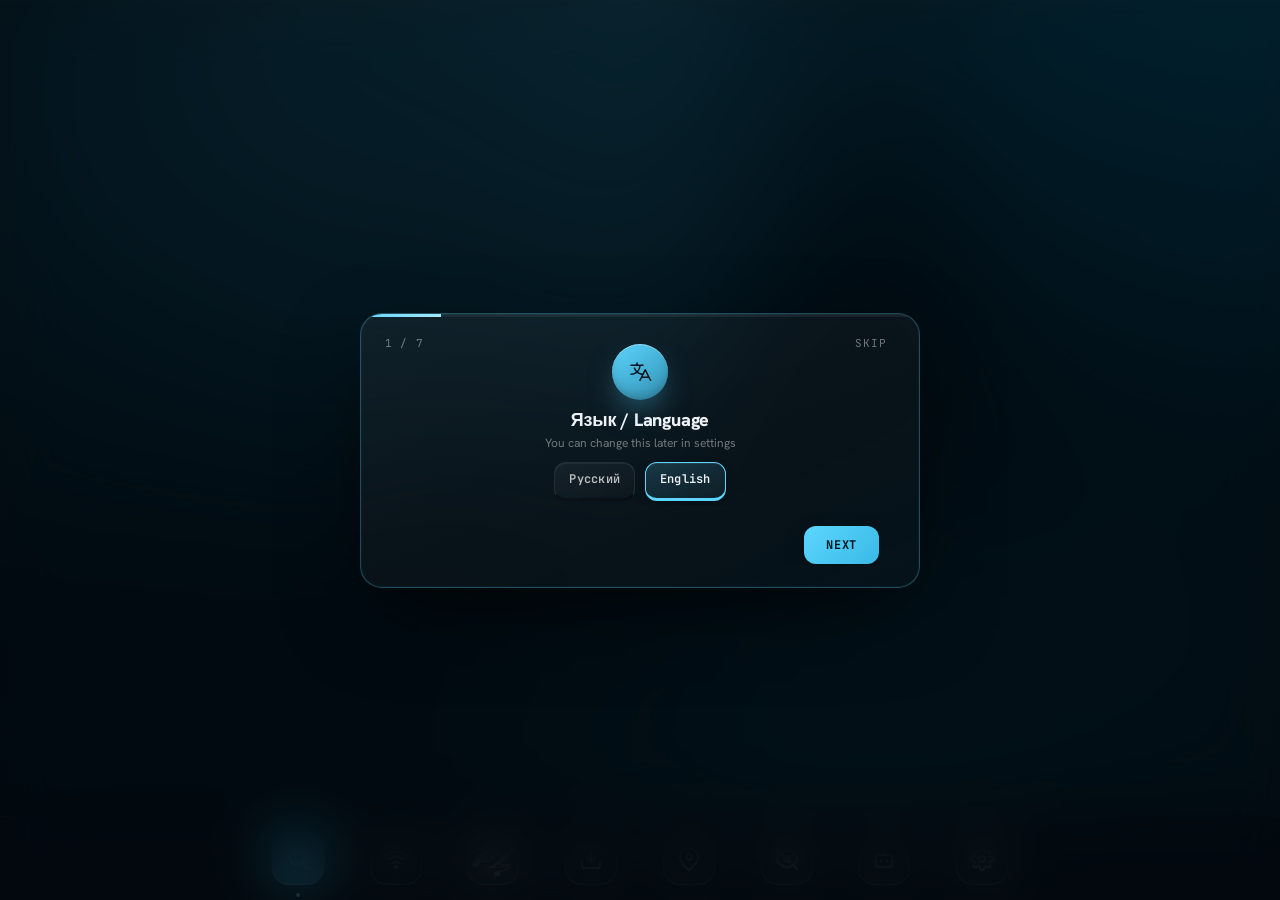
==== index.html @ 83f40c36 "Compact docked toolbar, live emoji-to-SVG icon pass, tool-progress bar polish Dock nav no longer flo" ====
<!DOCTYPE html>
<html lang="ru">
<head>
<meta charset="UTF-8">
<meta name="viewport" content="width=device-width,initial-scale=1">
<meta http-equiv="Cache-Control" content="no-cache, no-store, must-revalidate">
<meta http-equiv="Pragma" content="no-cache">
<meta http-equiv="Expires" content="0">
<title>KikiHub</title>
<link href="https://fonts.googleapis.com/css2?family=Bricolage+Grotesque:opsz,wght@12..96,200..800&family=Hanken+Grotesk:wght@300;400;500;600;700&family=JetBrains+Mono:wght@400;500;600&display=swap" rel="stylesheet">
<link rel="stylesheet" href="https://unpkg.com/leaflet@1.9.4/dist/leaflet.css">
<script src="https://unpkg.com/leaflet@1.9.4/dist/leaflet.js"></script>
<style>
*{margin:0;padding:0;box-sizing:border-box}
:root{
  --a:#5cd6ff;--a2:#8fe3ff;--bg:#04111a;--t1:#eef2f7;
  --t2:rgba(255,255,255,.72);--t3:rgba(255,255,255,.42);
  --g-bg:rgba(255,255,255,.03);--g-bd:rgba(255,255,255,.06);--g-bd2:rgba(255,255,255,.08);--g-bd-h:rgba(92,214,255,.28);
  --r:16px;--r2:10px;
  --ease-out:cubic-bezier(0.23,1,0.32,1);
  /* One grounded elevation shadow, tinted to the panel's own dark bg
     instead of the accent — shared across every card so hover elevation
     means the same thing everywhere instead of drifting per-component. */
  --sh-card:0 12px 28px -16px rgba(2,7,12,.6);
}
html,body{height:100%;overflow:hidden;background:var(--bg);color:var(--t1);font-family:'Hanken Grotesk',Arial,sans-serif}
/* Text readability over the live blurred desktop: the real desktop behind
   the window can be anything (bright wallpaper, white windows) — low-alpha
   body text reads as barely-there against it. text-shadow was tried first
   and looked muddy/halo-y, so this raises contrast a different way: the
   text color tokens themselves go brighter/more opaque in transparent
   mode (same variables every element already uses for color, so it's a
   one-line fix that reaches everything) instead of adding a shadow layer.
   Doesn't touch --transparent-opacity or blur settings — the actual
   see-through strength is exactly what the user configured. */
html.desktop-transparent{--t1:#ffffff;--t2:rgba(255,255,255,.88);--t3:rgba(255,255,255,.62)}
select{accent-color:var(--a);color-scheme:dark}
.aurora-container{position:fixed;inset:0;z-index:0;pointer-events:none;width:100%;height:100%;opacity:.5;mix-blend-mode:screen;overflow:hidden}
.aurora-container canvas{display:block;width:100%;height:100%}
.bg-orbs{position:fixed;inset:0;z-index:0;pointer-events:none;overflow:hidden}
.bg-orbs span{position:absolute;border-radius:50%;animation:orbDrift ease-in-out infinite}
.bg-orbs span:nth-child(1){width:1200px;height:900px;background:radial-gradient(ellipse at 35% 40%,color-mix(in srgb,var(--shader-accent,#5cd6ff) 16%,transparent) 0%,rgba(5,20,35,.04) 60%,transparent 72%);filter:blur(60px);top:-25%;left:-20%;animation-duration:28s}
.bg-orbs span:nth-child(2){width:900px;height:800px;background:radial-gradient(ellipse at 50% 50%,color-mix(in srgb,var(--shader-accent,#5cd6ff) 12%,transparent) 0%,transparent 68%);filter:blur(80px);top:25%;right:-20%;animation-duration:36s;animation-delay:-12s}
.bg-orbs span:nth-child(3){width:700px;height:700px;background:radial-gradient(ellipse at 50% 50%,color-mix(in srgb,var(--shader-accent,#5cd6ff) 10%,transparent) 0%,transparent 70%);filter:blur(90px);bottom:-25%;left:30%;animation-duration:44s;animation-delay:-8s}
@keyframes orbDrift{0%,100%{transform:translate(0,0) scale(1)}33%{transform:translate(55px,-40px) scale(1.06)}66%{transform:translate(-18px,52px) scale(.94)}}
body::before{content:'';position:fixed;inset:0;z-index:0;pointer-events:none;opacity:.025;background-image:url("data:image/svg+xml,%3Csvg viewBox='0 0 256 256' xmlns='http://www.w3.org/2000/svg'%3E%3Cfilter id='n'%3E%3CfeTurbulence type='fractalNoise' baseFrequency='0.82' numOctaves='4' stitchTiles='stitch'/%3E%3C/filter%3E%3Crect width='100%25' height='100%25' filter='url(%23n)'/%3E%3C/svg%3E");background-size:256px 256px}
body::after{content:'';position:fixed;inset:0;z-index:0;pointer-events:none;background-image:linear-gradient(rgba(92,214,255,.008) 1px,transparent 1px),linear-gradient(90deg,rgba(92,214,255,.008) 1px,transparent 1px);background-size:68px 68px}
@keyframes pulse{0%,100%{opacity:1}50%{opacity:.3}}
@keyframes fadeUp{from{opacity:0;transform:translateY(8px)}to{opacity:1;transform:none}}
@keyframes scanMove{0%{transform:translateY(-100vh)}100%{transform:translateY(100vh)}}
.scanline{position:fixed;left:0;width:100%;height:2px;z-index:200;pointer-events:none;background:linear-gradient(transparent,rgba(255,255,255,.04),transparent);animation:scanMove 7s linear infinite}

.panel{position:fixed;inset:0;z-index:1;display:flex;flex-direction:column;opacity:0;pointer-events:none;transform:scale(1.04) translateY(-8px);transition:none;will-change:opacity,transform;padding:0 20px}
.panel.active{opacity:1;pointer-events:all;transform:scale(1) translateY(0);transition:opacity .45s cubic-bezier(.23,1,.32,1),transform .45s cubic-bezier(.23,1,.32,1)}
.panel.leaving{opacity:0;pointer-events:none;transform:scale(.94) translateY(12px);transition:opacity .28s cubic-bezier(.4,0,1,1),transform .28s cubic-bezier(.4,0,1,1)}
#panel-osint,#panel-hc,#panel-assistant{overflow:hidden;inset:10px;border-radius:var(--r)}
#panel-dl{align-items:center;justify-content:center;overflow:auto;padding-top:40px;padding-bottom:120px}
#panel-settings{display:block;overflow:auto;padding-top:40px;padding-bottom:120px}
#panel-settings .settings-card{margin:0 auto}
#panel-geoint{display:block;overflow-y:auto;overflow-x:hidden;padding-top:40px;padding-bottom:120px}
/* These are the only panels that actually scroll — default OS scrollbar
   just blended into the old opaque background and went unnoticed. Now
   that it can sit against a blurred desktop it needs to look intentional. */
#panel-dl::-webkit-scrollbar,#panel-settings::-webkit-scrollbar,#panel-geoint::-webkit-scrollbar{width:6px}
#panel-dl::-webkit-scrollbar-track,#panel-settings::-webkit-scrollbar-track,#panel-geoint::-webkit-scrollbar-track{background:transparent}
#panel-dl::-webkit-scrollbar-thumb,#panel-settings::-webkit-scrollbar-thumb,#panel-geoint::-webkit-scrollbar-thumb{background:rgba(92,214,255,.18);border-radius:6px}
#panel-dl::-webkit-scrollbar-thumb:hover,#panel-settings::-webkit-scrollbar-thumb:hover,#panel-geoint::-webkit-scrollbar-thumb:hover{background:rgba(92,214,255,.32)}
#panel-geoint .tool-card{margin:0 auto;will-change:transform;transition:transform .85s cubic-bezier(.32,.72,0,1)}
#panel-geoint .tool-result{display:block!important;margin-top:0;max-height:0;overflow:hidden;opacity:0;transform:translateY(12px);pointer-events:none;transition:none}
#panel-geoint .tool-result.show{max-height:4000px;overflow:visible;margin-top:22px;opacity:1;transform:translateY(0);pointer-events:auto;transition:opacity .65s cubic-bezier(.32,.72,0,1) .18s,transform .65s cubic-bezier(.32,.72,0,1) .18s,max-height 0s,overflow 0s,margin-top 0s}
.osint-frame{width:100%;height:100%;border:none;background:transparent;position:relative;overflow:hidden;display:block}
/* loadOsintPanel() fetches /osint/ and transcludes it — that fetch+innerHTML
   swap isn't instant, and until it lands #osint-frame was just blank, which
   read as "did OSINT even load?" on every fresh launch. This placeholder is
   entirely replaced by host.innerHTML = doc.body.innerHTML once real content
   arrives, so it never lingers past that first paint. */
.osint-frame-loading{position:absolute;inset:0;display:flex;align-items:center;justify-content:center}

/* ── AI Assistant ──
   Calm/restrained on purpose — the first pass leaned hard into gradient
   borders + ambient glow and read as "designed" rather than as an actual
   chat product. This is deliberately the flattest, crispest tab in the app:
   solid header (matches WiFi Cracker's .wc-hdr recipe, no blur), no ambient
   orbs, flat single-tint bubbles with no gradient border, restrained motion
   (small distances, short durations, the app's own --ease-out). Every icon
   in this tab shares one contract: viewBox 24x24, stroke-width 2, round
   caps/joins — identical to the app's own nav-dock icons — and is drawn
   symmetric about x=12 wherever the subject allows it, which is what
   actually prevents an icon from reading as "crooked" at a glance. */
.asst-root{position:relative;width:100%;height:100%;display:flex;flex-direction:column;overflow:hidden}

.asst-hdr{flex-shrink:0;display:flex;align-items:center;gap:12px;height:56px;margin:10px 10px 0;padding:0 18px;background:var(--g-bg);border:1px solid var(--g-bd);border-radius:var(--r2)}
.asst-hdr-avatar{width:34px;height:34px;flex-shrink:0;border-radius:var(--r2);display:flex;align-items:center;justify-content:center;background:var(--g-bg);border:1px solid var(--g-bd2);color:var(--a)}
.asst-hdr-avatar svg{width:18px;height:18px;display:block}
.asst-hdr-text{display:flex;flex-direction:column;gap:2px;flex:1;min-width:0}
.asst-hdr-title{font-family:'Bricolage Grotesque',sans-serif;font-weight:800;font-size:15px;letter-spacing:-.01em;color:var(--t1);white-space:nowrap;overflow:hidden;text-overflow:ellipsis}
.asst-hdr-sub{font-family:'JetBrains Mono',monospace;font-size:10.5px;letter-spacing:.06em;text-transform:uppercase;color:var(--t3)}
/* Custom dropdown, not a native <select> — the native popup list is drawn
   by the OS/browser (white background, system blue highlight) and this
   engine ignores option{background/color} entirely, so there was no way to
   theme it. A hand-built menu means full control: same glass/border/radius
   language as everything else in this tab, no OS chrome leaking through. */
.asst-dd{position:relative;flex-shrink:0}
.asst-dd-trigger{display:flex;align-items:center;gap:6px;background:var(--g-bg);border:1px solid var(--g-bd2);border-radius:var(--r2);color:var(--t2);font-family:'JetBrains Mono',monospace;font-size:10.5px;font-weight:700;letter-spacing:.05em;text-transform:uppercase;padding:7px 9px 7px 11px;cursor:pointer;transition:border-color .18s var(--ease-out),color .18s var(--ease-out)}
.asst-dd-trigger:hover{color:var(--t1);border-color:var(--g-bd-h)}
.asst-dd.open .asst-dd-trigger{color:var(--a);border-color:var(--g-bd-h)}
.asst-dd-trigger svg{width:12px;height:12px;flex-shrink:0;transition:transform .2s var(--ease-out)}
.asst-dd.open .asst-dd-trigger svg{transform:rotate(180deg)}
.asst-dd-menu{position:absolute;top:calc(100% + 6px);left:0;min-width:100%;background:rgba(22,42,58,.92);backdrop-filter:blur(20px);-webkit-backdrop-filter:blur(20px);border:1px solid rgba(92,214,255,.16);border-radius:var(--r2);padding:4px;box-shadow:0 12px 28px -8px rgba(0,0,0,.45);z-index:20;opacity:0;visibility:hidden;transform:translateY(-4px) scale(.98);transform-origin:top left;transition:opacity .16s var(--ease-out),transform .16s var(--ease-out),visibility 0s linear .16s}
.asst-dd.open .asst-dd-menu{opacity:1;visibility:visible;transform:translateY(0) scale(1);transition:opacity .16s var(--ease-out),transform .16s var(--ease-out),visibility 0s}
.asst-dd-opt{padding:7px 12px;border-radius:calc(var(--r2) - 4px);font-family:'JetBrains Mono',monospace;font-size:10.5px;font-weight:700;letter-spacing:.05em;text-transform:uppercase;color:var(--t2);white-space:nowrap;cursor:pointer;transition:background .12s var(--ease-out),color .12s var(--ease-out)}
.asst-dd-opt:hover{background:rgba(255,255,255,.06);color:var(--t1)}
.asst-dd-opt.selected{background:rgba(92,214,255,.14);color:var(--a)}
/* Icon-only trigger variant (Sessions) — same surface as .asst-dd-trigger,
   just square/circular instead of text-plus-chevron. */
.asst-dd-trigger-icon{padding:8px;border-radius:50%}
.asst-dd-trigger-icon svg{width:16px;height:16px;display:block}
.asst-dd-sessions .asst-dd-menu{right:0;left:auto;transform-origin:top right;min-width:230px;max-width:280px}
.asst-new-chat{display:flex;align-items:center;gap:8px;color:var(--a);border-bottom:1px solid var(--g-bd);border-radius:0;margin-bottom:4px;padding-bottom:9px}
.asst-new-chat svg{width:13px;height:13px;flex-shrink:0}
.asst-new-chat:hover{background:rgba(92,214,255,.1)}
.asst-sessions-list{max-height:280px;overflow-y:auto;display:flex;flex-direction:column;gap:1px}
.asst-sessions-list::-webkit-scrollbar{width:6px}
.asst-sessions-list::-webkit-scrollbar-track{background:transparent}
.asst-sessions-list::-webkit-scrollbar-thumb{background:rgba(92,214,255,.18);border-radius:6px}
.asst-sessions-list::-webkit-scrollbar-thumb:hover{background:rgba(92,214,255,.32)}
.asst-sessions-empty{padding:14px 10px;color:var(--t3);font-family:'JetBrains Mono',monospace;font-size:10.5px;text-transform:uppercase;letter-spacing:.05em;text-align:center}
.asst-session-row{display:flex;align-items:center;gap:6px;padding:8px 6px 8px 12px;border-radius:calc(var(--r2) - 4px);cursor:pointer;transition:background .12s var(--ease-out)}
.asst-session-row:hover{background:rgba(255,255,255,.06)}
.asst-session-row.active{background:rgba(92,214,255,.12)}
.asst-session-title{flex:1;min-width:0;font-family:'Bricolage Grotesque',sans-serif;font-size:12px;color:var(--t2);white-space:nowrap;overflow:hidden;text-overflow:ellipsis;text-transform:none;letter-spacing:normal}
.asst-session-row.active .asst-session-title{color:var(--t1);font-weight:600}
.asst-session-del{flex-shrink:0;width:22px;height:22px;border-radius:6px;background:none;border:none;color:var(--t3);display:flex;align-items:center;justify-content:center;cursor:pointer;opacity:0;transition:opacity .15s var(--ease-out),color .15s var(--ease-out),background .15s var(--ease-out)}
.asst-session-row:hover .asst-session-del{opacity:1}
.asst-session-del:hover{color:#ff8080;background:rgba(255,100,103,.12)}
.asst-session-del svg{width:12px;height:12px;display:block}

.asst-messages{flex:1;overflow-y:auto;padding:28px 24px 18px;display:flex;flex-direction:column;gap:20px}
.asst-messages::-webkit-scrollbar{width:6px}
.asst-messages::-webkit-scrollbar-track{background:transparent}
.asst-messages::-webkit-scrollbar-thumb{background:rgba(92,214,255,.18);border-radius:6px}
.asst-messages::-webkit-scrollbar-thumb:hover{background:rgba(92,214,255,.32)}
.asst-empty{margin:auto;display:flex;flex-direction:column;align-items:center;gap:12px;color:var(--t3);text-align:center;max-width:300px;padding:40px 20px}
.asst-empty svg{width:30px;height:30px;opacity:.45}
.asst-empty div{font-family:'JetBrains Mono',monospace;font-size:12px;line-height:1.6}

.asst-msg-row{display:flex;align-items:flex-start;max-width:720px;width:100%;margin:0 auto;animation:asstRise .28s var(--ease-out) both}
.asst-msg-row.user{justify-content:flex-end}
@keyframes asstRise{from{opacity:0;transform:translateY(6px)}to{opacity:1;transform:translateY(0)}}

.asst-msg-row.user>div{max-width:78%}
/* flex:1 here used to force this wrapper to fill the whole row regardless
   of how short the reply was — a one-line "You are welcome!" stretched
   edge-to-edge instead of hugging its own text like the user bubble does.
   Dropping flex:1 lets it size to content again, capped at the same 78%
   ceiling as the user side so a long reply still wraps sanely. */
.asst-msg-row.assistant>div{min-width:0;max-width:78%}
.asst-msg-inner{font-size:14px;line-height:1.6;color:var(--t1);white-space:pre-wrap;word-break:break-word}
/* No avatars — alignment (right/left) already says who's talking, and a
   crooked hand-drawn icon per message was worse than no icon at all. What's
   still missing without them is a beat of "is this even two different
   speakers" at a glance, so the assistant bubble gets a soft accent-tinted
   glow instead — a wash of the brand cyan behind it, not a hard border —
   while the user bubble stays the plain neutral surface. Glow, not gradient
   border: a ring this soft doesn't read as "designed," just as "this one's
   Kiki's." */
.asst-msg-row.user .asst-msg-inner{background:rgba(255,255,255,.06);border:1px solid var(--g-bd);border-radius:16px;padding:9px 14px}
.asst-msg-row.assistant .asst-msg-inner{background:rgba(92,214,255,.05);border:1px solid rgba(92,214,255,.14);border-radius:var(--r2);padding:11px 13px;box-shadow:0 10px 24px -14px rgba(2,7,12,.55),inset 0 1px 0 rgba(255,255,255,.05)}
/* The thinking bubble reuses .asst-msg-inner for shape/spacing but drops the
   glow — a pulsing halo behind an indeterminate spinner reads as "something's
   wrong," not "working." Glow is reserved for a bubble that has content. */
.asst-msg-row.assistant .asst-msg-inner.asst-thinking{box-shadow:none;background:none;border:none;display:flex;align-items:center;justify-content:center;width:42px;height:42px;padding:0}

/* ── Markdown rendering for AI replies (bold/italic/code/lists) ── */
.asst-msg-inner strong{font-weight:700;color:#fff}
.asst-msg-inner em{font-style:italic}
.asst-msg-inner code{font-family:'JetBrains Mono',monospace;font-size:12.5px;background:rgba(255,255,255,.08);border-radius:4px;padding:1px 5px}
.asst-msg-inner pre{font-family:'JetBrains Mono',monospace;font-size:12.5px;background:rgba(0,0,0,.25);border:1px solid var(--g-bd);border-radius:var(--r2);padding:9px 11px;overflow-x:auto;margin:6px 0}
.asst-msg-inner pre code{background:none;padding:0}
.asst-md-list{margin:4px 0;padding-left:20px}
.asst-md-h{font-family:'JetBrains Mono',monospace;font-size:11px;font-weight:700;letter-spacing:.08em;text-transform:uppercase;color:var(--a);margin:14px 0 6px}
.asst-md-h:first-child{margin-top:0}
.asst-md-list li{margin:2px 0}

/* ── Tool-call cards — compact, single-line by default, expands for detail ── */
.asst-tools{display:flex;flex-direction:column;gap:6px;margin-bottom:8px}
/* Was a flat rgba(255,255,255,.03) bar indistinguishable from any other
   list row — "the agent used a tool" is the one moment that most needs to
   read as Kiki doing something, so it borrows the same cyan-tinted glass +
   glow the assistant's own message bubble uses, instead of looking like
   plain UI chrome. */
/* A bright cyan outer box-shadow here used to read as the generic "AI glow"
   tell — swapped for a grounded shadow tinted to the panel's own dark
   background instead of the accent, plus the inset top highlight is real
   edge refraction (double-bezel), not a glow. */
.asst-tool-card{background:linear-gradient(135deg,rgba(92,214,255,.09),rgba(92,214,255,.03) 60%);border:1px solid rgba(92,214,255,.16);border-radius:var(--r2);overflow:hidden;transition:border-color .18s var(--ease-out),box-shadow .18s var(--ease-out);animation:asstRise .3s var(--ease-out) both;box-shadow:0 10px 24px -14px rgba(2,7,12,.55),inset 0 1px 0 rgba(255,255,255,.05)}
.asst-tool-wave{display:block;width:100%;height:10px;margin-top:3px}
.asst-tool-wave-fill{filter:drop-shadow(0 0 3px rgba(92,214,255,.4))}
.asst-tool-wave-head{transform-box:fill-box;transform-origin:center;animation:asstWaveHeadPulse 1.5s ease-in-out infinite}
@keyframes asstWaveHeadPulse{0%,100%{opacity:1;transform:scale(1)}50%{opacity:.65;transform:scale(1.3)}}
.asst-tool-indet{position:relative;width:100%;height:10px;margin-top:3px;border-radius:100px;background:rgba(255,255,255,.08);overflow:hidden}
.asst-tool-indet::after{content:'';position:absolute;top:0;left:-35%;width:35%;height:100%;border-radius:100px;background:linear-gradient(90deg,transparent,var(--a) 50%,transparent);filter:drop-shadow(0 0 3px rgba(92,214,255,.4));animation:asstIndetSweep 1.5s cubic-bezier(.4,0,.2,1) infinite}
@keyframes asstIndetSweep{0%{left:-35%}100%{left:100%}}
.asst-tools .asst-tool-card:nth-child(2){animation-delay:.06s}
.asst-tools .asst-tool-card:nth-child(3){animation-delay:.12s}
.asst-tools .asst-tool-card:nth-child(n+4){animation-delay:.18s}
.asst-tool-card:hover{border-color:rgba(92,214,255,.3)}
.asst-tool-card.open{border-color:rgba(92,214,255,.36);box-shadow:0 10px 24px -14px rgba(2,7,12,.55),inset 0 1px 0 rgba(255,255,255,.05)}
.asst-tool-card-inner{display:flex;align-items:center;gap:10px;padding:8px 11px;cursor:pointer;user-select:none}
.asst-tool-icon{width:26px;height:26px;flex-shrink:0;color:var(--a);background:rgba(92,214,255,.1);border:1px solid rgba(92,214,255,.2);border-radius:8px;display:flex;align-items:center;justify-content:center}
.asst-tool-icon svg{width:14px;height:14px;display:block}
.asst-tool-text{flex:1;min-width:0;display:flex;align-items:baseline;gap:7px;overflow:hidden}
.asst-tool-label{flex-shrink:0;font-family:'JetBrains Mono',monospace;font-size:11.5px;font-weight:600;color:var(--t1);white-space:nowrap}
.asst-tool-summary{flex:1;min-width:0;font-size:12px;color:var(--t3);white-space:nowrap;overflow:hidden;text-overflow:ellipsis}
.asst-tool-status{flex-shrink:0;display:flex;align-items:center;gap:5px;font-family:'JetBrains Mono',monospace;font-size:9.5px;letter-spacing:.05em;text-transform:uppercase}
.asst-dot{width:5px;height:5px;border-radius:50%;background:currentColor;flex-shrink:0}
.asst-tool-status.running{color:var(--a)}
.asst-tool-status.running .asst-dot{animation:asstPulseDot 1.2s ease-in-out infinite}
@keyframes asstPulseDot{0%,100%{opacity:.35}50%{opacity:1}}
.asst-tool-status.done{color:var(--t3)}
.asst-tool-status.error{color:#ff8080}
.asst-tool-chevron{width:13px;height:13px;flex-shrink:0;color:var(--t3);transition:transform .2s var(--ease-out)}
.asst-tool-card.open .asst-tool-chevron{transform:rotate(180deg)}
.asst-tool-body{display:grid;grid-template-rows:0fr;transition:grid-template-rows .22s var(--ease-out)}
.asst-tool-card.open .asst-tool-body{grid-template-rows:1fr}
.asst-tool-body-inner{overflow:hidden;min-height:0;padding:0 11px}
.asst-tool-card.open .asst-tool-body-inner{padding:9px 11px 11px;border-top:1px solid var(--g-bd)}
.asst-tool-body-text{font-size:12px;color:var(--t2);line-height:1.55;margin-bottom:8px}
.asst-tool-jump{display:inline-flex;align-items:center;gap:5px;margin:0 0 8px;font-family:'JetBrains Mono',monospace;font-size:10.5px;letter-spacing:.03em;text-transform:uppercase;color:var(--a);background:rgba(92,214,255,.08);border:1px solid rgba(92,214,255,.2);border-radius:100px;padding:5px 11px;cursor:pointer;transition:background .15s var(--ease-out)}
.asst-tool-jump:hover{background:rgba(92,214,255,.16)}
.asst-tool-jump svg{width:11px;height:11px}
.asst-tool-raw{font-family:'JetBrains Mono',monospace;font-size:10.5px;color:var(--t2);background:rgba(0,0,0,.25);border:1px solid var(--g-bd);border-radius:var(--r2);padding:9px 11px;white-space:pre-wrap;word-break:break-word;max-height:160px;overflow-y:auto}

/* ── Typing indicator — inline ghost bubble, same shape as a real reply ── */
.asst-typing-dots{display:inline-flex;align-items:center;gap:4px;padding:11px 13px;border-radius:var(--r2);background:rgba(255,255,255,.02)}
.asst-typing-dots span{width:6px;height:6px;border-radius:50%;background:var(--t3);animation:asstTypingBounce 1.1s ease-in-out infinite}
.asst-typing-dots span:nth-child(2){animation-delay:.15s}
.asst-typing-dots span:nth-child(3){animation-delay:.3s}
@keyframes asstTypingBounce{0%,60%,100%{opacity:.4;transform:translateY(0)}30%{opacity:1;transform:translateY(-3px)}}

.asst-err-row{max-width:720px;width:100%;margin:0 auto;display:flex;animation:asstRise .28s var(--ease-out) both}
.asst-err-bubble{background:rgba(255,100,103,.08);border:1px solid rgba(255,100,103,.24);color:#ff8080;border-radius:var(--r2);padding:10px 14px;font-size:13px;line-height:1.55}

/* ── Input dock ── */
.asst-input-dock{flex-shrink:0;padding:14px 20px 18px}
.asst-input-pill{max-width:720px;margin:0 auto;display:flex;align-items:center;gap:8px;background:var(--g-bg);border:1px solid var(--g-bd2);border-radius:100px;padding:6px 6px 6px 18px;transition:border-color .2s var(--ease-out),box-shadow .2s var(--ease-out)}
.asst-input-pill:focus-within{border-color:var(--g-bd-h);box-shadow:0 0 0 3px rgba(92,214,255,.08)}

/* Fix: this app has a global "input:not([type=\"range\"]), select" rule
   (width:100%, its own background/border/radius/padding, font-family:
   'Hanken Grotesk') at specificity (0,1,1). The plain class ".asst-input"
   is (0,1,0) and LOSES that fight — the raw <input> was rendering its own
   bordered box nested inside this already-pill-shaped wrapper (the "extra
   pill"), in the wrong font, which is also why the text read as illegible
   (wrong size/padding fighting the wrapper, not an actual color contrast
   bug). #panel-assistant .asst-input is (1,1,0) — the ID column alone beats
   the global rule's (0,1,1) outright, no !important needed. Every property
   the global rule sets is reset explicitly below so nothing leaks through. */
#panel-assistant .asst-input{
  flex:1;min-width:0;width:100%;
  background:none;border:none;border-radius:0;
  padding:9px 0;margin:0;
  color:var(--t1);font-family:inherit;font-size:14px;line-height:1.4;
  outline:none;box-shadow:none;
}
#panel-assistant .asst-input::placeholder{color:var(--t3)}
.asst-send-btn{width:36px;height:36px;flex-shrink:0;border-radius:50%;background:var(--a);border:none;color:var(--bg);display:flex;align-items:center;justify-content:center;cursor:pointer;transition:background .15s var(--ease-out),transform .12s var(--ease-out)}
.asst-send-btn:hover{background:var(--a2)}
.asst-send-btn:active{transform:scale(.92)}
.asst-send-icon-wrap{display:flex;align-items:center;justify-content:center}
.asst-send-btn svg{width:16px;height:16px;display:block}

/* Dock */
.icon-btns{position:fixed;bottom:28px;left:0;right:0;z-index:999;display:flex;gap:2em;align-items:center;justify-content:center;pointer-events:none;background:none;transition:transform .45s var(--ease-out),opacity .3s var(--ease-out)}
.icon-btns>.icon-btn,.icon-btns>.icon-btn-sep{pointer-events:auto}
.icon-btns *{pointer-events:auto}
.icon-btns.dock-hidden{transform:translateY(140%);opacity:0;pointer-events:none}

/* Dock mode: a real docked toolbar, not a floating overlay. Reserves space
   with padding-bottom rather than the bottom/inset offset — padding is a
   different property than the #panel-osint/#panel-hc/#panel-assistant ID
   rule's `inset:10px` (line ~56), so there's no specificity fight to win;
   this is the same trick html[data-nav-style="rail"] .panel already uses
   with padding-left, applied uniformly to every panel with one rule. */
html[data-nav-style="dock"] .panel{padding-bottom:84px}
html[data-nav-style="dock"]:has(.icon-btns.dock-hidden) .panel{padding-bottom:0}
/* The base .panel.active transition list (opacity+transform only) would
   otherwise win here too and silently drop padding-bottom's own transition
   — folding it into the SAME declaration is how rail's padding-left avoids
   this same trap (see html[data-nav-style="rail"] .panel.active below). */
html[data-nav-style="dock"] .panel.active{transition:padding-bottom .45s var(--ease-out),opacity .45s cubic-bezier(.23,1,.32,1),transform .45s cubic-bezier(.23,1,.32,1)}
html[data-nav-style="dock"] .icon-btns{
  bottom:0;height:84px;padding:0 26px;border-radius:0;gap:1.4em;
  background:rgba(8,15,21,.97);
  backdrop-filter:blur(22px) saturate(150%);-webkit-backdrop-filter:blur(22px) saturate(150%);
  border-top:1px solid rgba(255,255,255,.07);
  box-shadow:0 -24px 48px -28px rgba(0,0,0,.55);
}
/* Compact toolbar sizing — a real dock earns its keep by staying out of
   the way; the 4.5em skeuomorphic tile size only worked as a floating
   overlay with no space budget to answer to. */
html[data-nav-style="dock"] .icon-btn{width:52px;height:52px}
html[data-nav-style="dock"] .icon-btn__icon{width:24px;height:24px}
html[data-nav-style="dock"] .icon-btn-sep{height:30px}

/* Dock toggle */
.dock-toggle{position:fixed;bottom:94px;left:50%;transform:translateX(-50%);z-index:1000;width:32px;height:20px;display:flex;align-items:center;justify-content:center;background:none;border:none;color:var(--a);opacity:.7;cursor:pointer;transition:bottom .45s var(--ease-out),opacity .2s,color .2s}
.dock-toggle:hover{opacity:.9;color:var(--a)}
.dock-toggle:active{transform:translateX(-50%) scale(.92)}
.dock-toggle svg{width:16px;height:16px;transition:transform .35s var(--ease-out)}
.dock-toggle.dock-hidden{bottom:14px}
.dock-toggle.dock-hidden svg{transform:rotate(180deg)}
.icon-btn{background-color:transparent;outline:none;position:relative;width:4.5em;height:4.5em;perspective:24em;transform-style:preserve-3d;-webkit-tap-highlight-color:transparent;border:none;cursor:pointer;transition:transform .15s cubic-bezier(.34,1.56,.64,1)}
.icon-btn:active{transform:scale(.88)}
.icon-btn__back,.icon-btn__front,.icon-btn__label{transition:opacity .3s cubic-bezier(.83,0,.17,1),transform .3s cubic-bezier(.83,0,.17,1)}
.icon-btn__back,.icon-btn__front{border-radius:1.25em;position:absolute;top:0;left:0;width:100%;height:100%}
.icon-btn__back{box-shadow:.5em -.5em .75em hsla(223,10%,10%,.15);display:block;opacity:0;transform:rotate(15deg);transform-origin:100% 100%;will-change:transform,opacity;background:linear-gradient(var(--a),color-mix(in srgb,var(--a) 55%,black))}
.icon-btn:hover .icon-btn__back,.icon-btn.is-active .icon-btn__back{opacity:1}
.icon-btn__front{background-color:hsla(0,0%,100%,.15);box-shadow:0 0 0 .1em hsla(0,0%,100%,.3) inset;backdrop-filter:blur(.75em);display:flex;align-items:center;justify-content:center;transform-origin:80% 50%;will-change:transform}
.icon-btn__icon{margin:auto;width:1.5em;height:1.5em;display:flex;align-items:center;justify-content:center;color:#fff;filter:drop-shadow(0 1px 2px rgba(0,0,0,.4))}
.icon-btn__icon svg{width:100%;height:100%}
.icon-btn__label{font-size:.75em;font-family:'JetBrains Mono',monospace;letter-spacing:.04em;white-space:nowrap;text-align:center;line-height:2;opacity:0;position:absolute;top:100%;left:50%;transform:translateX(-50%);color:rgba(255,255,255,.85);pointer-events:none}
.icon-btn:hover .icon-btn__back{transform:rotate(25deg) translate3d(-.5em,-.5em,.5em)}
.icon-btn:hover .icon-btn__front{transform:translate3d(0,0,2em)}
.icon-btn:hover .icon-btn__label{opacity:1;transform:translateX(-50%) translateY(4px)}
.icon-btn.is-active .icon-btn__back{transform:rotate(0deg)!important;background:linear-gradient(var(--a),color-mix(in srgb,var(--a) 55%,black))!important;box-shadow:.5em -.5em .75em hsla(223,10%,10%,.15)}
.icon-btn.is-active::after{content:'';position:absolute;bottom:-12px;left:50%;transform:translateX(-50%);width:4px;height:4px;border-radius:50%;background:rgba(255,255,255,.8)}
.icon-btn-sep{width:1px;height:36px;align-self:center;flex-shrink:0;background:linear-gradient(180deg,transparent,rgba(255,255,255,.2) 30%,rgba(255,255,255,.2) 70%,transparent)}
.c-flipper .icon-btn__front{background-image:none}
.c-flipper .icon-btn__front::after{content:'';position:absolute;inset:-3%;background:url('/flipper_logo.png') center/contain no-repeat;filter:brightness(0) invert(1);opacity:.9;transform:translate(-4%,-4%)}

/* ─── Nav style: Rail (Zen/Nebula-derived — glass, radius, expand curve
   lifted from the real Nebula theme config; cyan accent kept as KikiHub's
   own identity instead of Nebula's neutral gray). Click-to-pin expand,
   NOT hover — hover-expand read as flaky/unpredictable in testing. ──── */
html[data-nav-style="rail"] .icon-btns{
  top:50%;left:24px;right:auto;bottom:auto;width:60px;
  transform:translateY(-50%);
  max-height:calc(100vh - 32px);
  flex-direction:column;justify-content:center;align-items:stretch;gap:6px;
  padding:8px 6px;border-radius:16px;position:fixed;
  background:rgba(10,14,20,.55);
  backdrop-filter:blur(32px) saturate(140%);-webkit-backdrop-filter:blur(32px) saturate(140%);
  border:1px solid rgba(92,214,255,.1);
  box-shadow:0 12px 40px -16px rgba(0,0,0,.6);
  transition:width .24s cubic-bezier(.3,.6,.3,1.2),background .2s ease,opacity .3s var(--ease-out);
  overflow-x:hidden;overflow-y:auto;
  scrollbar-width:thin;scrollbar-color:rgba(92,214,255,.25) transparent;
}
/* Rail height used to be pinned top:16/bottom:16 (full viewport) with the
   icon group centered inside via flex justify-content — looked fine for
   whatever icon count happened to exist at the time, but never actually
   adapted: few icons left a tall near-empty bar, and overflow:hidden meant
   any icon count tall enough to exceed the window silently clipped icons
   off with no way to reach them. Sizing to content (height:auto via no
   top+bottom pin) plus a translateY(-50%) center and a max-height+scroll
   safety net makes the rail hug however many icons actually exist, at
   whatever size they render, in either direction. */
html[data-nav-style="rail"] .icon-btns.dock-hidden{transform:translateY(-50%) translateX(-140%);opacity:0}
html[data-nav-style="rail"] .icon-btns.rail-open{width:196px}

.rail-pin{display:none}
html[data-nav-style="rail"] .rail-pin{
  display:flex;position:static;width:100%;height:36px;flex-shrink:0;margin-bottom:4px;
  align-items:center;justify-content:center;border-radius:11px;border:none;cursor:pointer;
  background:rgba(255,255,255,.04);color:rgba(255,255,255,.55);
  transition:background .18s ease,color .18s ease,transform .15s cubic-bezier(.34,1.56,.64,1);
}
html[data-nav-style="rail"] .rail-pin:hover{background:rgba(92,214,255,.1);color:var(--a)}
html[data-nav-style="rail"] .rail-pin:active{transform:scale(.92)}
html[data-nav-style="rail"] .rail-pin svg{width:16px;height:16px;flex-shrink:0;transition:transform .24s cubic-bezier(.3,.6,.3,1.2)}
html[data-nav-style="rail"] .icon-btns.rail-open .rail-pin svg{transform:rotate(180deg)}

html[data-nav-style="rail"] .icon-btn{
  perspective:none;transform-style:flat;display:flex;align-items:center;justify-content:center;gap:0;
  width:100%;height:44px;flex-shrink:0;padding:0 10px;border-radius:13px;
  background:none;
  transition:background .2s ease,box-shadow .2s ease,transform .15s cubic-bezier(.34,1.56,.64,1);
}
/* Icon sits dead-center while collapsed (no gap reserved for the 0-width
   label); left-aligned with real spacing once the label has room to show */
html[data-nav-style="rail"] .icon-btns.rail-open .icon-btn{justify-content:flex-start;gap:12px}
html[data-nav-style="rail"] .icon-btn:hover{background:rgba(92,214,255,.08)}
html[data-nav-style="rail"] .icon-btn:active{transform:scale(.96)}
/* Neutralize the base dock's hover rules (higher specificity than the
   plain rail label/front rules below, so they'd otherwise win and jitter
   the label/icon on hover — this is that fix). */
html[data-nav-style="rail"] .icon-btn:hover .icon-btn__front{transform:none}
html[data-nav-style="rail"] .icon-btn:hover .icon-btn__label{transform:none;opacity:0}
html[data-nav-style="rail"] .icon-btns.rail-open .icon-btn:hover .icon-btn__label{opacity:1}
html[data-nav-style="rail"] .icon-btn__back{display:none}
html[data-nav-style="rail"] .icon-btn__front{
  position:static;width:24px;height:24px;flex-shrink:0;border-radius:0;
  background:none !important;box-shadow:none !important;backdrop-filter:none !important;
  display:flex;align-items:center;justify-content:center;
}
/* Flat tint fill — no ring, no bar, no glow. Just a confident solid wash
   in the accent color, same move VS Code/Linear sidebars use, so the
   selected state reads instantly without needing a border to say so. */
html[data-nav-style="rail"] .icon-btn.is-active{
  background:color-mix(in srgb,var(--a) 15%,transparent);
}
html[data-nav-style="rail"] .icon-btn.is-active::after{display:none}
html[data-nav-style="rail"] .icon-btn__icon{margin:0;width:1.3em;height:1.3em;flex-shrink:0}
html[data-nav-style="rail"] .icon-btn.is-active .icon-btn__icon{color:var(--a)}
html[data-nav-style="rail"] .icon-btn__label{
  position:static;transform:none;opacity:0;width:0;overflow:hidden;flex-shrink:0;
  font-size:.72em;line-height:1;color:rgba(255,255,255,.75);text-align:left;white-space:nowrap;
  transition:opacity .16s ease,width .24s cubic-bezier(.3,.6,.3,1.2);
}
html[data-nav-style="rail"] .icon-btns.rail-open .icon-btn__label{opacity:1;width:auto}
html[data-nav-style="rail"] .icon-btn.is-active .icon-btn__label{color:var(--a)}
html[data-nav-style="rail"] .icon-btn-sep{width:calc(100% - 4px);height:1px;margin:2px auto;background:linear-gradient(90deg,transparent,rgba(255,255,255,.15) 20%,rgba(255,255,255,.15) 80%,transparent)}
html[data-nav-style="rail"] .c-flipper .icon-btn__front::after{inset:2px;transform:none}
html[data-nav-style="rail"] .dock-toggle{display:none}
html[data-nav-style="rail"] .panel{
  padding-left:84px;
  transition:padding-left .24s cubic-bezier(.3,.6,.3,1.2),filter .2s ease;
}
/* .panel.active/.panel.leaving's own opacity+transform transition must win
   over the rule above — without this, the rail rule's higher specificity
   (extra `html` selector) hijacks the WHOLE `transition` shorthand on every
   panel, replacing .panel.leaving's hold-then-drop ease-in curve with
   .panel.active's fast-drop ease-out. That makes the OUTGOING panel go
   transparent in the first ~100ms of a tab switch — before the incoming
   panel (which only starts fading in at sw()'s 120ms mark) has any opacity
   — exposing the aurora/background layer underneath as a flicker. */
html[data-nav-style="rail"] .panel.active{transition:padding-left .24s cubic-bezier(.3,.6,.3,1.2),filter .2s ease,opacity .45s cubic-bezier(.23,1,.32,1),transform .45s cubic-bezier(.23,1,.32,1)}
html[data-nav-style="rail"] .panel.leaving{transition:padding-left .24s cubic-bezier(.3,.6,.3,1.2),filter .2s ease,opacity .28s cubic-bezier(.4,0,1,1),transform .28s cubic-bezier(.4,0,1,1)}
html.rail-expanded[data-nav-style="rail"] .panel{padding-left:220px}
html[data-nav-style="rail"] .panel.tool-blurring{filter:blur(14px) saturate(1.15);pointer-events:none}
/* Rail resize's content-defocus filter stacks with the see-through panel's
   own backdrop-filter — two filters recompositing on the same element at
   once flashes/flickers the transparent background mid-transition. The
   backdrop-filter already reads as "blurred" on its own, so drop the extra
   one specifically while transparent mode is on. */
html.desktop-transparent[data-nav-style="rail"] .panel.tool-blurring{filter:none}

/* Liquid glass mode (Nebula preset) — real backdrop blur over the shader
   background instead of a flat translucent fill, tokens lifted from the
   real Zen Nebula theme (blur(32px) saturate(140%)). */
html.liquid-glass .settings-card,
html.liquid-glass .tool-card,
html.liquid-glass .rcard,
html.liquid-glass .card{
  background:rgba(10,14,20,.35) !important;
  backdrop-filter:blur(32px) saturate(140%);-webkit-backdrop-filter:blur(32px) saturate(140%);
  border-color:rgba(255,255,255,.1) !important;
}
/* .rcard/.card are the Kiki OSINT sub-panel's own result/sidebar cards
   (frontend/index.html) — transcluded into this same document (see
   loadOsintPanel), so they share <html> and this toggle reaches them too.
   "Card Backdrop" only covering the hub's own settings/tool cards while
   leaving the actual OSINT results untouched — the surface the user is
   looking at 90% of the time — made the toggle's name a lie. */
html.liquid-glass .rcard:hover{background:rgba(92,214,255,.08) !important}
html.liquid-glass #panel-settings,
html.liquid-glass #panel-geoint,
html.liquid-glass #panel-unredact,
html.liquid-glass #panel-dl{background:transparent}
/* Same glass token pushed down onto buttons/inputs/switches — every
   surface reads as one material instead of cards-glass, controls-flat. */
html.liquid-glass .setting-inp,
html.liquid-glass .ui-lang-switch,
html.liquid-glass .setting-btn,
html.liquid-glass:not([data-nav-style="rail"]) .icon-btn__front{
  background:rgba(255,255,255,.06) !important;
  backdrop-filter:blur(18px) saturate(140%);-webkit-backdrop-filter:blur(18px) saturate(140%);
}
html.liquid-glass[data-nav-style="rail"] .icon-btn__front{
  background:none !important;backdrop-filter:none !important;-webkit-backdrop-filter:none !important;
}
html.liquid-glass .setting-inp:focus{background:rgba(255,255,255,.09) !important}
html.liquid-glass .ur-preset-btn,
html.liquid-glass .geo-spoof-toggle-btn{
  background:rgba(255,255,255,.05) !important;
  backdrop-filter:blur(16px) saturate(140%);-webkit-backdrop-filter:blur(16px) saturate(140%);
}

/* True desktop see-through — the window itself is transparent+blurred
   (native Acrylic, set up in desktop.py). Bare html/body goes fully
   transparent (it never holds text directly), but actual content — every
   .panel, not just cards — keeps a dark translucent glass backing instead
   of going fully transparent too: matches how every real Mica/Acrylic app
   does it (Windows Settings, VS Code — the CHROME blurs, the CONTENT sits
   on a frosted surface). Full transparency behind running text is how you
   get "не читается вообще" against a bright desktop — this fixes that by
   construction instead of chasing text-shadows tab by tab. "light" keeps
   more opacity (readable priority), "heavy" leans more see-through. */
html.desktop-transparent,html.desktop-transparent body{
  background:rgba(0,0,0,var(--transparent-opacity-light,.4)) !important;
}
html.desktop-transparent[data-transparent-level="heavy"] body{
  background:rgba(0,0,0,var(--transparent-opacity-heavy,.05)) !important;
}
/* Native desktop-behind blur used to be dead on this machine (Acrylic/Mica
   painted nothing live), so the WebGL shader was kept ON during transparent
   mode as a live-looking stand-in behind the translucent panels. That's now
   backwards: native blur was switched to DwmEnableBlurBehindWindow (Aero
   Glass) and confirmed showing the REAL live desktop with no tint — so the
   shader now needs to get OUT OF THE WAY instead of standing in, same as it
   already does for the iframe tabs (see _applyTransparentToFrame below,
   which has always hidden .aurora-container inside osint-frame/wc-frame in
   transparent mode). Mirrors that here for the main document too — this was
   the one place still keeping it visible, and it was painting its own
   cyan/blue palette on top of the real transparency the whole time. */
html.desktop-transparent .scanline,
html.desktop-transparent .aurora-container,
html.desktop-transparent .bg-orbs{display:none !important}
/* Onboarding wizard: the overlay's backdrop-filter blurs whatever's behind
   it IN THE PAGE, not the real desktop — with no override, that's whatever
   panel happens to be active (e.g. the OSINT hero's giant logo), blown up
   and blurred into an ugly abstract shape. Force the plain Aurora shader
   to show and hide the active panel's own content instead, regardless of
   the transparent-mode override above (same selector specificity, placed
   after it, so this wins the cascade). */
html.onboarding-active .panel{opacity:0 !important;pointer-events:none !important}
html.onboarding-active .aurora-container,
html.onboarding-active .bg-orbs{display:block !important}
/* ...except on the "window transparency" step itself: forcing the shader
   on there means it bleeds through together with the native see-through
   effect once heavy/light is picked (transparent-mode drops body/panel
   opacity way down, and the still-visible shader mixes on top of the real
   blurred desktop) — can't evaluate what "heavy transparency" actually
   looks like with a shader smeared over it. Higher specificity (3 classes)
   wins over the block!important pair above regardless of source order. */
html.onboarding-active.step-transparent.desktop-transparent .aurora-container,
html.onboarding-active.step-transparent.desktop-transparent .bg-orbs{display:none !important}
/* #panel-osint and #panel-hc are just iframe hosts — the iframe covers
   them at 100%x100%, so their own background is never visible. Painting
   it anyway double-stacks with the iframe's OWN injected tint (two 40%
   layers compound to ~64% opacity) — noticeably darker than every other
   tab, which is why those two "didn't work": they did, just 2x as tinted. */
html.desktop-transparent .panel{
  background:rgba(0,0,0,var(--transparent-opacity-light,.4)) !important;
  backdrop-filter:blur(6px) saturate(140%);-webkit-backdrop-filter:blur(6px) saturate(140%);
}
html.desktop-transparent[data-transparent-level="heavy"] .panel{
  background:rgba(0,0,0,var(--transparent-opacity-heavy,.05)) !important;
  backdrop-filter:blur(6px) saturate(140%);-webkit-backdrop-filter:blur(6px) saturate(140%);
}
html.desktop-transparent .icon-btns{
  background:rgba(0,0,0,var(--transparent-opacity-light,.4)) !important;
  backdrop-filter:blur(6px) saturate(140%);-webkit-backdrop-filter:blur(6px) saturate(140%);
}
html.desktop-transparent[data-transparent-level="heavy"] .icon-btns{
  background:rgba(0,0,0,var(--transparent-opacity-heavy,.05)) !important;
}
/* In heavy/Acrylic mode the panel's own overlay is only 5% black (kept
   thin on purpose so the live shader shows through) — during the normal
   .panel.leaving opacity fade, that already-thin overlay gets thinned
   further by the alpha multiply, transiently exposing more of the native
   Acrylic material's own baked-in blue tint underneath (that tint itself
   is a known, accepted limitation of the material — not something CSS can
   fix). Shortening the fade window here doesn't remove the tint, just
   cuts how long it's visibly exposed during a tab switch. */
html.desktop-transparent .panel.leaving{transition:opacity .12s linear,transform .12s linear}
html[data-nav-style="rail"].desktop-transparent .panel.leaving{transition:padding-left .24s cubic-bezier(.3,.6,.3,1.2),filter .2s ease,opacity .12s linear,transform .12s linear}
/* #panel-osint/#panel-hc no longer need the double-darkening exclusion —
   that guarded against the outer panel bg stacking with the iframe's own
   injected bg when the iframe covered 100% of the panel. Now that they sit
   inset 10px (rounded floating look), the two no longer overlap: the outer
   panel bg only paints the 10px margin, the iframe paints its own interior. */

/* Segmented switch (Menu Style) and swatch picker (Background) —
   replacing plain <select> dropdowns with something worth looking at */
.seg-switch{display:flex;gap:6px;background:var(--g-bg);border:1px solid var(--g-bd2);border-radius:var(--r2);padding:4px}
.seg-btn{flex:1;padding:10px;border:1px solid transparent;border-radius:calc(var(--r2) - 4px);background:transparent;color:var(--t2);font-family:'JetBrains Mono',monospace;font-size:11px;font-weight:700;letter-spacing:.08em;text-transform:uppercase;cursor:pointer;transition:background .2s ease,color .2s ease,transform .15s cubic-bezier(.34,1.56,.64,1)}
.seg-btn:hover{background:rgba(255,255,255,.05)}
.seg-btn:active{transform:scale(.94)}
.seg-btn.active{background:color-mix(in srgb,var(--a) 14%,transparent);color:var(--a);border-color:color-mix(in srgb,var(--a) 30%,transparent)}

.bg-swatch-row{display:flex;gap:10px;flex-wrap:wrap;padding-top:2px}
.loader-color-picker{display:flex;flex-direction:column;gap:10px}
.loader-color-picker #loader-color-current{box-shadow:0 0 0 .1em hsla(0,0%,100%,.15) inset}
.bg-swatch{width:38px;height:38px;border-radius:50%;border:2px solid transparent;cursor:pointer;padding:0;flex-shrink:0;position:relative;
  background:var(--sw2);outline:none;
  transition:transform .15s cubic-bezier(.34,1.56,.64,1),border-color .18s ease,box-shadow .18s ease}
/* No outline reset here used to leave the browser's DEFAULT focus ring on
   click — a plain rectangle, poking out past the circular edges (worst at
   the corners, read as "something leaking on the right/bottom"). Swap it
   for a ring that actually matches the circle. */
.bg-swatch:focus-visible{box-shadow:0 0 0 3px rgba(92,214,255,.4)}
.bg-swatch:hover{transform:scale(1.1)}
.bg-swatch:active{transform:scale(.9)}
.bg-swatch.active{border-color:#fff;box-shadow:0 0 0 3px rgba(255,255,255,.15),0 4px 14px -4px rgba(0,0,0,.6)}
.bg-swatch-off{background:repeating-linear-gradient(45deg,#1a1a1a,#1a1a1a 4px,#0a0a0a 4px,#0a0a0a 8px)}
#loader-swatch-theme::after{content:'';position:absolute;top:50%;left:50%;width:11px;height:11px;
  border:1.5px solid rgba(255,255,255,.9);border-radius:3px;transform:translate(-50%,-50%) rotate(45deg);pointer-events:none}
.bg-swatch-dual{width:30px;height:30px;background:var(--c2);overflow:hidden}
.bg-swatch-dual::before{content:'';position:absolute;inset:0;background:var(--c1);clip-path:polygon(0 0,100% 0,0 100%)}
.theme-preset-label{font-size:10px;color:var(--t3);font-family:'JetBrains Mono',monospace;letter-spacing:.03em;margin:12px 0 6px}

.bg-name-row{display:flex;flex-wrap:wrap;gap:8px;padding-top:2px}
.bg-name-btn{display:flex;align-items:center;gap:7px;padding:7px 12px 7px 9px;border-radius:20px;
  border:1px solid var(--g-bd2);background:var(--g-bg);color:var(--t2);
  font-family:'JetBrains Mono',monospace;font-size:11px;letter-spacing:.02em;cursor:pointer;
  transition:background .15s ease,border-color .15s ease,color .15s ease}
.bg-name-btn::before{content:'';width:14px;height:14px;border-radius:50%;background:var(--sw2);flex-shrink:0;box-shadow:0 0 0 1px hsla(0,0%,100%,.15) inset}
.bg-name-btn.bg-swatch-off::before{background:repeating-linear-gradient(45deg,#1a1a1a,#1a1a1a 3px,#0a0a0a 3px,#0a0a0a 6px)}
.bg-name-btn:hover{border-color:var(--g-bd-h);color:var(--t1)}
.bg-name-btn.active{border-color:var(--a);color:var(--t1);background:rgba(255,255,255,.06)}

.preview-block{margin-bottom:10px}
.preview-block-head{display:flex;align-items:center;justify-content:space-between;margin-bottom:6px}
.preview-hide-btn{width:20px;height:20px;border-radius:50%;border:1px solid var(--g-bd2);background:var(--g-bg);
  color:var(--t2);font-size:12px;line-height:1;cursor:pointer;flex-shrink:0}
.preview-hide-btn:hover{color:var(--t1);border-color:var(--g-bd-h)}
.bg-preview-wrap{position:relative;width:100%;height:52px;border-radius:var(--r2);overflow:hidden;
  background:rgba(255,255,255,.03);border:1px solid var(--g-bd2)}
.bg-preview-wrap canvas{width:100%;height:100%;display:block}
.loader-preview-wrap{display:flex;align-items:center;gap:28px;padding:14px 18px;border-radius:var(--r2);
  background:rgba(255,255,255,.03);border:1px solid var(--g-bd2)}
.loader-preview-item{display:flex;flex-direction:column;align-items:center;gap:8px}
.loader-preview-item .num{font-size:10px;color:var(--t3);font-family:'JetBrains Mono',monospace}
.loader-preview-item canvas{display:block}
.loader-preview-bar{flex:1}
/* Settings had gone from a handful of rows to a long unbroken list (API
   keys, Loading Indicator, Background, Sliders...) with nothing marking
   where one topic ends and the next starts. Same collapse affordance as
   the preview blocks above (a plain − button), one level up: collapses a
   whole topic instead of one preview canvas. */
/* Picked variant "A" from the section-header comparison: centered, bold,
   own row, full-width hairline under it — no background panel around the
   whole section (that felt like boxes-in-boxes stacked against the
   settings-card's own border). The centered weight is what's supposed to
   carry the separation now, not a card surface. */
.settings-section{margin-bottom:28px}
.settings-section:last-of-type{margin-bottom:0}
.settings-section-head{position:relative;display:flex;align-items:center;justify-content:center;padding-bottom:12px;margin-bottom:18px;border-bottom:1px solid var(--g-bd2)}
.settings-section-title{font-size:13px;letter-spacing:.06em;text-transform:uppercase;color:var(--t1);font-family:'JetBrains Mono',monospace;font-weight:800}
.tool-path-status{font-size:10px;font-weight:600;letter-spacing:.02em;text-transform:none;padding:2px 7px;border-radius:999px;vertical-align:middle}
.tool-path-status.ok{color:#4ade80;background:rgba(74,222,128,.12)}
.tool-path-status.manual{color:var(--a);background:rgba(92,214,255,.12)}
.tool-path-status.missing{color:#ff8a8a;background:rgba(255,90,90,.12)}
#tp-hashcat-path::placeholder,#tp-wordlist-path::placeholder,#tp-tshark-path::placeholder{color:rgba(255,255,255,.28)}
.tool-wsl-note{margin-top:14px;padding:12px 14px;border-radius:var(--r2);background:rgba(255,180,90,.06);border:1px solid rgba(255,180,90,.18);font-size:11.5px;line-height:1.5;color:var(--t2)}
.tool-wsl-note.ok{background:rgba(74,222,128,.06);border-color:rgba(74,222,128,.18)}
.tool-wsl-cmd{flex:1;display:block;background:rgba(0,0,0,.25);border-radius:6px;padding:8px 10px;font-family:'JetBrains Mono',monospace;font-size:11px;color:var(--a);word-break:break-all}
.settings-section-head .preview-hide-btn{position:absolute;right:0;top:calc(50% - 6px);transform:translateY(-50%)}
.settings-section-body.collapsed{display:none}

/* Settings */
.settings-card{background:var(--g-bg);border:1px solid var(--g-bd);border-radius:var(--r);padding:36px;width:460px;max-width:92vw;animation:fadeUp .4s cubic-bezier(.23,1,.32,1);position:relative;overflow:hidden;transition:box-shadow .2s var(--ease-out)}
.settings-card:hover{box-shadow:var(--sh-card)}
.settings-card::before{
  content:'';position:absolute;inset:0;border-radius:inherit;pointer-events:none;
  background:radial-gradient(280px circle at var(--mx,50%) var(--my,50%),rgba(92,214,255,.08),transparent 70%);
  opacity:0;transition:opacity .35s var(--ease-out);z-index:0;
}
.settings-card:hover::before{opacity:1}
.settings-card>*{position:relative;z-index:1}

/* ─── First-run onboarding wizard ──────────────────────────────────── */
.onboard-overlay{
  position:fixed;inset:0;z-index:99999;display:flex;align-items:center;justify-content:center;
  background:rgba(2,7,12,.72);backdrop-filter:blur(28px) saturate(140%);-webkit-backdrop-filter:blur(28px) saturate(140%);
  opacity:0;transition:opacity .5s var(--ease-out),background .4s var(--ease-out),backdrop-filter .4s var(--ease-out);
}
/* Short steps looked worse pinned to the top (one big dead gap at the
   bottom instead of none) — centering only actually needs overriding for
   whichever step is tall enough to risk not fitting. Right now that's
   just the shader step (preview canvas + 8 presets + colors + speed). */
.onboard-overlay.step-shader{align-items:flex-start;padding-top:5vh}
.onboard-overlay.show{opacity:1}
/* On the shader-pick step specifically, the blur+dark scrim was hiding the
   very thing being chosen between — can't compare Aurora vs Ferrofluid vs
   Waves if they're all smeared into the same grey blur. Drop both so the
   live shader renders crisp; the card itself still has its own opaque-ish
   background so the step's text stays readable. */
.onboard-overlay.step-shader{background:rgba(2,7,12,.2);backdrop-filter:none;-webkit-backdrop-filter:none}
html.step-shader-hide-nav .icon-btns{opacity:0!important;pointer-events:none!important}
/* Nav-style step: picking "Dock" moves the real icon bar to bottom-center
   of the screen — exactly where the centered wizard card sits, at a lower
   z-index, so it renders fully hidden behind it. The whole point of this
   step is comparing Dock vs Rail placement live, so the card needs to get
   out of the way instead of covering the thing being previewed. */
/* Moving the CARD toward the top wasn't enough — the overlay itself is
   position:fixed;inset:0, painting its dark backdrop across the WHOLE
   viewport regardless of where the card sits inside it, so the bottom-
   center dock bar (z-index 999, the overlay is 99999) stayed covered by
   the overlay's own background no matter how far up the card moved.
   clip-path actually stops the overlay from painting that region at all,
   letting the real page — dock bar included — show through unobscured. */
.onboard-overlay.step-nav{align-items:flex-start;padding-top:48px}
/* Dock lives at the bottom, Rail on the left — which edge the wizard's
   scrim punches a hole in has to follow whichever style is actually
   selected right now (setNavStyle runs live from _onboardPickNav), or
   picking Rail here just leaves it hidden under the scrim forever. */
/* A hard clip-path cut reads as a rendering bug — one pixel row is a fully
   blurred dark scrim, the next is stark raw background with zero blur, no
   transition at all. mask-image with a real gradient feathers that same
   punch-a-hole trick over ~60px so it looks like an intentional spotlight
   instead of a broken crop. */
html[data-nav-style="dock"] .onboard-overlay.step-nav{
  -webkit-mask-image:linear-gradient(to bottom, #000 0, #000 calc(100% - 190px), transparent calc(100% - 130px));
  mask-image:linear-gradient(to bottom, #000 0, #000 calc(100% - 190px), transparent calc(100% - 130px));
}
html[data-nav-style="rail"] .onboard-overlay.step-nav{
  -webkit-mask-image:linear-gradient(to right, transparent 0, transparent 160px, #000 220px);
  mask-image:linear-gradient(to right, transparent 0, transparent 160px, #000 220px);
}
.onboard-card{
  position:relative;width:560px;max-width:92vw;max-height:88vh;
  /* isolation:isolate is the actual fix for a real Chromium compositor bug:
     .onboard-overlay (the parent) has backdrop-filter:blur() — combined with
     border-radius + box-shadow on THIS element, Chromium was flattening the
     bottom edge to a hard rectangular cut instead of painting the rounded
     corner + shadow falloff, on every window size, not just short ones.
     Giving this element its own stacking context via isolation:isolate makes
     it composite independently of the parent's backdrop-filter and the bug
     goes away. Confirmed by bisection: removing backdrop-filter from the
     parent alone also fixed it, and isolation:isolate is the way to keep
     the blur AND fix the paint. overflow:hidden here is just normal corner-
     clipping — the actual scroll-when-it-doesn't-fit safety net lives on
     .onboard-card-scroll below (a plain rectangular inner div with no
     radius/shadow of its own to trigger the same bug). */
  isolation:isolate;
  overflow:hidden;
  display:flex;flex-direction:column;
  background:linear-gradient(160deg,rgba(255,255,255,.05),rgba(255,255,255,.02));
  border:1px solid var(--g-bd-h);border-radius:calc(var(--r) + 6px);
  padding:30px 40px 22px;box-shadow:0 30px 90px -20px rgba(0,0,0,.7),0 0 0 1px rgba(92,214,255,.05) inset;
  transform:scale(.94) translateY(14px);transition:transform .55s var(--ease-out);
}
.onboard-card-scroll{
  flex:1;min-height:0;overflow-y:auto;overflow-x:hidden;
  scrollbar-width:none;-ms-overflow-style:none;
  display:flex;flex-direction:column;
}
.onboard-card-scroll::-webkit-scrollbar{display:none}
.onboard-overlay.show .onboard-card{transform:scale(1) translateY(0)}
.onboard-skip{
  /* top is 6px less than the step counter's 22px to cancel this button's
     own padding-top:6px — the text baselines land on the same line even
     though the button's hit-box starts higher. */
  position:absolute;top:16px;right:22px;background:none;border:none;cursor:pointer;
  font-family:'JetBrains Mono',monospace;font-size:11px;letter-spacing:.08em;text-transform:uppercase;
  color:var(--t3);padding:6px 10px;border-radius:8px;transition:color .2s ease,background .2s ease;
}
.onboard-skip:hover{color:var(--t1);background:rgba(255,255,255,.06)}
/* Dot-per-step stepper replaced with a top-edge progress bar + a plain
   "3 / 7" counter — dots stop being legible past ~5 of them anyway, and
   a full-bleed bar integrated into the card's own top edge reads as a
   real product's progress (browser tab loading bar, install wizard),
   not a generic centered-dots onboarding template. */
.onboard-progress-track{
  position:absolute;top:0;left:0;right:0;height:3px;overflow:hidden;
  background:rgba(255,255,255,.06);
  border-radius:calc(var(--r) + 6px) calc(var(--r) + 6px) 0 0;
}
.onboard-progress-fill{
  height:100%;width:0%;
  background:linear-gradient(90deg,var(--a),color-mix(in srgb,var(--a) 55%,#fff));
  transition:width .5s var(--ease-out);
}
.onboard-step-counter{
  position:absolute;top:22px;left:24px;
  font-family:'JetBrains Mono',monospace;font-size:11px;letter-spacing:.06em;color:var(--t3);
  font-variant-numeric:tabular-nums;
}
/* min-height used to be 280px to stop short steps (lang, nav) leaving a
   gap before Back/Next — that was back when this container had a FIXED
   height. Now that _onboardRenderStep sizes it to the active step's real
   content via ResizeObserver, a tall fixed floor just fights that: it was
   forcing a 163px lang step up to 280px, i.e. manufacturing the exact gap
   it was meant to prevent. A small floor only guards the instant before
   the observer's first measurement lands. */
.onboard-steps{position:relative;min-height:40px;overflow-y:auto;overflow-x:hidden;padding-top:14px;margin-top:-14px;scrollbar-width:none;-ms-overflow-style:none}
.onboard-steps::-webkit-scrollbar{display:none}
.onboard-step{
  position:absolute;inset:0;display:flex;flex-direction:column;align-items:center;justify-content:center;text-align:center;
  opacity:0;transform:translateX(28px) scale(.98);pointer-events:none;
  transition:opacity .5s var(--ease-out),transform .5s var(--ease-out);
}
/* Steps with only 2-3 choices (lang, nav) used to top-align, leaving a
   big dead gap at the bottom of the fixed-height step box before Back/
   Next. Centering fills that same space symmetrically instead. */
.onboard-step.is-active{opacity:1;transform:translateX(0) scale(1);pointer-events:auto;position:relative}
/* The shader step (preview canvas + 8 presets + colors + speed) is tall
   enough that centering it overflows in BOTH directions at once — pushed
   up past the progress bar, pushed down straight through Back/Next. Was
   wrongly assumed to be a no-op here; it isn't. Top-aligned instead, so
   any overflow only ever pushes downward, which the flex-start overlay
   alignment (.step-shader on the overlay) already has room for. */
.onboard-step.step-shader{justify-content:flex-start}
.onboard-step.is-leaving-back{opacity:0;transform:translateX(28px) scale(.98)}
/* A translucent-tinted square with a thin outline icon read as "cheap"
   twice over — a solid saturated badge with a dark glyph on top (the way
   Duolingo/Notion-style onboarding chips do it) has actual visual weight
   instead of disappearing into the blurred shader backdrop behind it. */
.onboard-step-icon{width:56px;height:56px;border-radius:50%;display:flex;align-items:center;justify-content:center;position:relative;
  background:linear-gradient(145deg,var(--a),color-mix(in srgb,var(--a) 55%,#003a52));
  color:#04141c;margin-bottom:8px;
  box-shadow:0 1px 0 rgba(255,255,255,.35) inset,0 -6px 14px -6px rgba(0,0,0,.35) inset,0 14px 32px -10px rgba(92,214,255,.55);
  animation:onboardIconPop .6s var(--ease-out)}
.onboard-step-icon::after{
  content:'';position:absolute;inset:-8px;border-radius:50%;
  background:radial-gradient(circle,rgba(92,214,255,.4),transparent 70%);
  opacity:0;animation:onboardIconGlow 3.2s ease-in-out infinite;z-index:-1;
}
@keyframes onboardIconGlow{0%,100%{opacity:0;transform:scale(.9)}50%{opacity:1;transform:scale(1.08)}}
.onboard-step-icon svg{width:24px;height:24px}
.onboard-step-icon svg path{stroke-width:2.2}
@keyframes onboardIconPop{0%{transform:scale(.4) rotate(-12deg);opacity:0}60%{transform:scale(1.08) rotate(3deg)}100%{transform:scale(1) rotate(0);opacity:1}}
.onboard-title{font-size:18px;font-weight:800;color:var(--t1);margin-bottom:4px;letter-spacing:-.01em}
.onboard-sub{font-size:12px;color:var(--t3);margin-bottom:10px;max-width:380px;line-height:1.4}
.onboard-grid{display:flex;flex-wrap:wrap;gap:10px;justify-content:center;width:100%}
/* A generic scale(.96) tap and a flat card is what every onboarding-
   template button does. A real bottom edge that collapses on press —
   like a physical keycap, not a piece of glass — is the kind of detail
   that actually reads as considered instead of default. */
.onboard-choice{
  display:flex;align-items:center;gap:8px;padding:8px 14px 11px;border-radius:12px;cursor:pointer;
  background:linear-gradient(160deg,rgba(255,255,255,.05),rgba(255,255,255,.015));border:1px solid var(--g-bd2);
  border-bottom:3px solid rgba(0,0,0,.4);color:var(--t2);
  font-family:'JetBrains Mono',monospace;font-size:12px;font-weight:600;letter-spacing:.02em;
  box-shadow:0 1px 0 rgba(255,255,255,.05) inset;
  transition:background .2s ease,border-color .2s ease,transform .1s ease,color .2s ease,box-shadow .2s ease;
}
.onboard-choice:hover{background:linear-gradient(160deg,rgba(92,214,255,.12),rgba(92,214,255,.04));border-color:rgba(92,214,255,.25);border-bottom-color:rgba(0,0,0,.45)}
.onboard-choice:active{transform:translateY(2px);padding-bottom:9px;border-bottom-width:1px}
.onboard-choice.is-selected{background:linear-gradient(160deg,rgba(92,214,255,.18),rgba(92,214,255,.06));border-color:var(--a);color:var(--t1);
  box-shadow:0 1px 0 rgba(255,255,255,.08) inset,0 6px 16px -8px rgba(0,0,0,.5)}
.onboard-choice .sw2{width:16px;height:16px;border-radius:50%;flex-shrink:0;border:1px solid rgba(255,255,255,.25)}
.onboard-choice .provider-icon{
  width:16px;height:16px;flex-shrink:0;background:var(--a);
  mask-size:contain;mask-repeat:no-repeat;mask-position:center;
  -webkit-mask-size:contain;-webkit-mask-repeat:no-repeat;-webkit-mask-position:center;
  opacity:.85;
}
.onboard-choice .provider-icon.mistral{-webkit-mask-image:url([data-uri])}
.onboard-choice .provider-icon.deepseek{-webkit-mask-image:url('data:image/svg+xml,<svg xmlns="http://www.w3.org/2000/svg" viewBox="0 0 100 100"><path fill-rule="evenodd" fill="%23000" d="M18,50 C18,34 31,25 47,24 C61,23 71,30 77,39 L88,34 L82,46 L88,56 L77,52 C71,63 59,71 44,71 C28,71 18,61 18,50 Z M32,41 a5,5 0 1,0 10,0 a5,5 0 1,0 -10,0 Z"/></svg>')}
.onboard-choice .provider-icon.gemini{-webkit-mask-image:url([data-uri])}
.onboard-choice .provider-icon.anthropic{-webkit-mask-image:url('data:image/svg+xml,<svg xmlns="http://www.w3.org/2000/svg" viewBox="0 0 100 100"><g fill="%23000"><rect x="44" y="12" width="12" height="34" rx="4" transform="rotate(0 50 50)"/><rect x="44" y="12" width="12" height="34" rx="4" transform="rotate(45 50 50)"/><rect x="44" y="12" width="12" height="34" rx="4" transform="rotate(90 50 50)"/><rect x="44" y="12" width="12" height="34" rx="4" transform="rotate(135 50 50)"/><rect x="44" y="12" width="12" height="34" rx="4" transform="rotate(180 50 50)"/><rect x="44" y="12" width="12" height="34" rx="4" transform="rotate(225 50 50)"/><rect x="44" y="12" width="12" height="34" rx="4" transform="rotate(270 50 50)"/><rect x="44" y="12" width="12" height="34" rx="4" transform="rotate(315 50 50)"/><circle cx="50" cy="50" r="11"/></g></svg>')}
/* Same overshoot-max-height trick as #panel-geoint .tool-result — only
   opacity/transform actually animate, max-height just jumps between 0 and
   a value bigger than this panel will ever need, so it still reads as a
   smooth slide without having to measure real content height in JS. */
.onboard-ai-key-panel{width:100%;max-height:0;overflow:hidden;opacity:0;transform:translateY(-8px);pointer-events:none;transition:none;margin-top:0}
.onboard-ai-key-panel.show{max-height:200px;overflow:visible;opacity:1;transform:translateY(0);pointer-events:auto;margin-top:14px;
  transition:opacity .4s cubic-bezier(.32,.72,0,1) .05s,transform .4s cubic-bezier(.32,.72,0,1) .05s,margin-top .4s cubic-bezier(.32,.72,0,1),max-height 0s,overflow 0s}
.onboard-nav{display:flex;justify-content:space-between;align-items:center;margin-top:20px;flex-shrink:0}
.onboard-btn{font-family:'JetBrains Mono',monospace;font-size:12px;font-weight:700;letter-spacing:.06em;text-transform:uppercase;
  padding:11px 22px;border-radius:12px;cursor:pointer;transition:background .2s ease,transform .15s cubic-bezier(.34,1.56,.64,1),opacity .2s ease}
.onboard-btn:active{transform:scale(.95)}
.onboard-btn-ghost{background:transparent;border:1px solid var(--g-bd2);color:var(--t3)}
.onboard-btn-ghost:hover{color:var(--t1);border-color:var(--g-bd-h)}
.onboard-btn-ghost.is-hidden{visibility:hidden}
.onboard-btn-primary{background:linear-gradient(135deg,var(--a),color-mix(in srgb,var(--a) 60%,#0090c0));border:none;color:#04141c;
  box-shadow:0 8px 24px -8px rgba(2,7,12,.6)}
.onboard-btn-primary:hover{filter:brightness(1.08)}
.settings-title{font-family:'Bricolage Grotesque',Arial,sans-serif;font-size:20px;font-weight:600;letter-spacing:-.01em;color:#fff;margin-bottom:24px;display:flex;align-items:center;gap:10px}
.settings-title::before{content:'';width:14px;height:1px;background:rgba(92,214,255,.4)}
.setting-row{margin-bottom:14px}
.setting-label{font-size:10px;letter-spacing:.16em;text-transform:uppercase;font-family:'JetBrains Mono',monospace;color:rgba(92,214,255,.7);margin-bottom:8px}
.setting-inp{width:100%;background:var(--g-bg);border:1px solid var(--g-bd2);border-radius:var(--r2);padding:12px 14px;color:var(--t1);font-family:'JetBrains Mono',monospace;font-size:12px;outline:none;transition:border-color .2s ease,background .2s ease}
.setting-inp:focus{border-color:rgba(92,214,255,.35);background:rgba(92,214,255,.05)}
.setting-inp::placeholder{color:rgba(255,255,255,.2)}
.setting-inp option{background:var(--bg)}
select.setting-inp{cursor:pointer}
.ui-lang-switch{display:flex;gap:6px;background:var(--g-bg);border:1px solid var(--g-bd2);border-radius:var(--r2);padding:4px}
.ui-lang-btn{flex:1;padding:10px;border:none;border-radius:calc(var(--r2) - 4px);background:transparent;color:var(--t2);font-family:'JetBrains Mono',monospace;font-size:12px;font-weight:700;letter-spacing:.12em;text-transform:uppercase;cursor:pointer;transition:background .2s ease,color .2s ease,border-color .2s ease;border:1px solid transparent}
.ui-lang-btn:hover{color:#fff}
.ui-lang-btn.active{background:color-mix(in srgb,var(--a) 12%,transparent);color:var(--a);border-color:color-mix(in srgb,var(--a) 20%,transparent)}
.setting-btn{width:100%;padding:13px;border-radius:var(--r2);border:1px solid color-mix(in srgb,var(--a) 18%,transparent);font-family:'Bricolage Grotesque',Arial,sans-serif;font-size:14px;font-weight:600;cursor:pointer;background:color-mix(in srgb,var(--a) 8%,transparent);color:var(--a);margin-top:8px;transition:background .2s ease,border-color .2s ease,color .2s ease,transform .15s cubic-bezier(.23,1,.32,1)}
.setting-btn:hover{background:color-mix(in srgb,var(--a) 14%,transparent);border-color:color-mix(in srgb,var(--a) 32%,transparent);color:#fff}
.setting-btn:active{transform:scale(.98)}

/* Downloader & GEOINT */
.tool-card{background:var(--g-bg);border:1px solid var(--g-bd);border-radius:var(--r);padding:36px;width:520px;max-width:92vw;animation:fadeUp .4s cubic-bezier(.23,1,.32,1);position:relative;overflow:hidden;transition:box-shadow .2s var(--ease-out)}
.tool-card:hover{box-shadow:var(--sh-card)}
.tool-card::before{
  content:'';position:absolute;inset:0;border-radius:inherit;pointer-events:none;
  background:radial-gradient(280px circle at var(--mx,50%) var(--my,50%),rgba(92,214,255,.08),transparent 70%);
  opacity:0;transition:opacity .35s var(--ease-out);z-index:0;
}
.tool-card:hover::before{opacity:1}
.tool-card>*{position:relative;z-index:1}
.tool-row{display:flex;gap:10px;margin-bottom:14px}
.tool-row .setting-inp{flex:1}
.tool-row select.setting-inp{flex:initial;cursor:pointer}
.tool-row select.geo-lang-sel{flex:0 0 90px;width:90px}
.tool-row select.setting-inp option{background:var(--bg)}
.geo-file-wrap{flex:1;display:flex;align-items:center;gap:0;background:var(--g-bg);border:1px solid var(--g-bd2);border-radius:var(--r2);cursor:pointer;overflow:hidden;transition:border-color .2s ease,background .2s ease;min-width:0}
.geo-file-wrap:hover{border-color:rgba(92,214,255,.35);background:rgba(92,214,255,.05)}
.geo-file-btn{flex-shrink:0;padding:10px 14px;border-radius:999px;border:1px solid rgba(92,214,255,.18);background:rgba(92,214,255,.08);color:var(--a);font-family:'JetBrains Mono',monospace;font-size:11px;margin:5px;white-space:nowrap;transition:background .2s,border-color .2s,color .2s;pointer-events:none}
.geo-file-wrap:hover .geo-file-btn{background:rgba(92,214,255,.14);border-color:rgba(92,214,255,.32);color:#fff}
.geo-file-name{flex:1;color:var(--t2);font-family:'JetBrains Mono',monospace;font-size:12px;white-space:nowrap;overflow:hidden;text-overflow:ellipsis;padding-right:10px}
.geo-card-header{display:flex;align-items:center;justify-content:space-between;gap:12px;margin-bottom:24px;flex-wrap:wrap}
.geo-card-header .settings-title{margin-bottom:0;min-width:0}
.geo-spoof-toggle-btn{flex-shrink:0;display:flex;align-items:center;gap:7px;padding:8px 14px;border-radius:999px;border:1px solid rgba(92,214,255,.18);background:rgba(92,214,255,.08);color:var(--a);font-family:'JetBrains Mono',monospace;font-size:11px;cursor:pointer;transition:background .2s,border-color .2s,color .2s}
.geo-spoof-toggle-btn:hover{background:rgba(92,214,255,.14);border-color:rgba(92,214,255,.32);color:#fff}
.geo-spoof-toggle-btn svg{width:13px;height:13px;flex-shrink:0}
.geo-spoof-toggle-btn.active{background:var(--a);border-color:var(--a);color:var(--bg)}
.geo-spoof-map{width:100%;height:200px;border-radius:var(--r2);overflow:hidden;margin-bottom:14px;border:1px solid var(--g-bd)}
.geo-spoof-strip-row{display:flex;align-items:center;gap:9px;margin-bottom:14px;cursor:pointer;font-size:12px;color:var(--t2);font-family:'JetBrains Mono',monospace}
.geo-spoof-strip-row input{accent-color:var(--a);width:14px;height:14px;cursor:pointer}
#geo-spoof-section.strip-mode #geo-spoof-lat,#geo-spoof-section.strip-mode #geo-spoof-lon,
#geo-spoof-section.strip-mode #geo-spoof-make,#geo-spoof-section.strip-mode #geo-spoof-model,
#geo-spoof-section.strip-mode #geo-spoof-datetime,#geo-spoof-section.strip-mode .geo-spoof-map{opacity:.35;pointer-events:none}
.tool-result{margin-top:22px;display:none}
.tool-result.show{display:block;animation:fadeUp .3s ease}
.tool-media{display:flex;gap:14px;align-items:flex-start;margin-bottom:16px}
.tool-thumb-wrap{flex-shrink:0;width:148px;border-radius:calc(var(--r2) + 4px);overflow:hidden;border:1px solid var(--g-bd2);background:rgba(255,255,255,.02);box-shadow:0 10px 28px -8px rgba(0,0,0,.5)}
.tool-thumb{width:100%;aspect-ratio:16/9;object-fit:cover;display:block}
.tool-info{flex:1;min-width:0;display:flex;flex-direction:column;justify-content:center}
.tool-title{font-weight:600;color:#fff;margin-bottom:6px;font-size:14px;line-height:1.4}
.tool-meta{font-size:11px;color:var(--t2);font-family:'JetBrains Mono',monospace;display:flex;flex-wrap:wrap;gap:6px}
.tool-meta span{background:rgba(255,255,255,.04);border:1px solid var(--g-bd);border-radius:999px;padding:3px 9px}
.tool-btns{display:flex;gap:10px}
.tool-btns .setting-btn{margin-top:0;flex:1}
.setting-btn{display:flex;align-items:center;justify-content:center;gap:8px}
.setting-btn svg{width:15px;height:15px;flex-shrink:0;opacity:.85}
.tool-err{color:#ff8080;font-size:12px;margin-top:10px;font-family:'JetBrains Mono',monospace}
.tool-err:empty{display:none}
.tool-loading{font-size:12px;color:var(--t2);font-family:'JetBrains Mono',monospace;margin-top:12px;display:flex;align-items:center;gap:10px}
/* Material 3 Expressive circular loading indicator — the real morphing-shape
   spinner (Soft Burst→Cookie 9→Pentagon→Pill→Sunny→Cookie 4→Oval), same
   component as Android 16. Injected via JS (see m3InitSpinners) into every
   .tool-spinner so existing show/hide logic (toggling the parent
   .tool-loading) needs no changes anywhere. Busy/indeterminate use only —
   there's no measurable % anywhere these appear (fetching, analyzing,
   generating, processing); a determinate % gets the linear wavy bar
   instead, never this. */
.tool-spinner{width:18px;height:18px;flex-shrink:0;display:inline-block}
.tool-spinner canvas{display:block}
/* M3 LoadingIndicator "Contained" config — a container circle behind the
   shape (Android: containerColor default surfaceContainerHighest). The
   shape canvas already draws its path at sizeRatio 0.79 of the canvas
   (see drawIndicator), leaving built-in margin — so the container is just
   a CSS background+radius on the same canvas, no resizing needed. */
.tool-spinner canvas.loader-contained,
#loader-preview-circle.loader-contained{background:var(--g-bg);border:1px solid var(--g-bd2);border-radius:50%}
/* Same wavy determinate bar drawn in Settings > Loading Indicator preview
   (item 2), now attached for real via attachWaveBar() instead of only
   ever being a demo. None of these 5 spots have a real % to report, so it
   runs the same indeterminate sweep the preview itself simulates — kept
   alongside the spinner rather than replacing it, since the spinner is
   still the documented "no measurable %" indicator here. */
.tool-wavebar{width:64px;height:12px;flex-shrink:0}
.geo-coords{display:inline-flex;align-items:center;gap:7px;font-family:'JetBrains Mono',monospace;font-size:11px;color:var(--a);background:rgba(92,214,255,.07);border:1px solid rgba(92,214,255,.18);border-radius:999px;padding:6px 13px}
.geo-coords svg{width:13px;height:13px;flex-shrink:0}
/* Local file, no host to point a "search by URL" engine at — this opens
   each engine's own upload page (drag/browse/paste all still work there)
   rather than pretending to fire the search automatically. Copy Image
   exists so that paste is a one-click follow-up in the tab that opens. */
.geo-revimg-row{display:flex;align-items:center;flex-wrap:wrap;gap:8px;margin-top:10px}
.geo-revimg-label{font-family:'JetBrains Mono',monospace;font-size:10px;letter-spacing:.08em;text-transform:uppercase;color:var(--t3)}
.geo-revimg-btn{background:rgba(92,214,255,.08);border:1px solid rgba(92,214,255,.18);color:var(--a);border-radius:6px;padding:5px 11px;font-size:11px;cursor:pointer;transition:background .15s,border-color .15s}
.geo-revimg-btn:hover{background:rgba(92,214,255,.14);border-color:rgba(92,214,255,.32)}
.geo-address{margin-top:10px;font-size:12px;color:var(--t1);line-height:1.6;display:none}
.geo-address.show{display:block;animation:fadeUp .3s ease}
.geo-exif{margin-top:14px;border-radius:var(--r2);background:rgba(255,255,255,.02);border:1px solid var(--g-bd);overflow:hidden;display:none}
.geo-exif.show{display:block;animation:fadeUp .3s ease}
.geo-exif-toggle{width:100%;display:flex;align-items:center;justify-content:space-between;gap:8px;padding:14px 16px;background:none;border:none;cursor:pointer;font-family:'JetBrains Mono',monospace;font-size:10px;letter-spacing:.16em;text-transform:uppercase;color:rgba(92,214,255,.7);transition:color .2s ease}
.geo-exif-toggle:hover{color:var(--a)}
.geo-exif-toggle svg{width:13px;height:13px;flex-shrink:0;transition:transform .3s var(--ease-out)}
.geo-exif.open .geo-exif-toggle svg{transform:rotate(180deg)}
.geo-exif-body{display:none;padding:0 16px 16px}
.geo-exif.open .geo-exif-body{display:block;animation:fadeUp .25s ease}
.geo-exif-table{width:100%;border-collapse:collapse;font-size:11px;font-family:'JetBrains Mono',monospace}
.geo-exif-table tr{border-top:1px solid var(--g-bd)}
.geo-exif-table tr:first-child{border-top:none}
.geo-exif-table td{padding:7px 0;vertical-align:top;word-break:break-all}
.geo-exif-table td:first-child{color:var(--t2);padding-right:14px;white-space:nowrap;width:1%}
.geo-exif-table td:last-child{color:var(--t1)}
.geo-map-wrap{margin-top:14px;padding:6px;border-radius:calc(var(--r2) + 6px);background:rgba(255,255,255,.02);border:1px solid var(--g-bd);display:none}
.geo-map-wrap.show{display:block;animation:fadeUp .3s ease}
.geo-map{width:100%;height:220px;border:none;border-radius:var(--r2);display:block}
.geo-ai{margin-top:14px;padding:16px;border-radius:var(--r2);background:rgba(255,255,255,.02);border:1px solid var(--g-bd)}
.geo-ai-label{font-size:10px;letter-spacing:.16em;text-transform:uppercase;font-family:'JetBrains Mono',monospace;color:rgba(92,214,255,.7);margin-bottom:10px;display:flex;align-items:center;gap:8px}
.geo-ai-label::before{content:'';width:14px;height:1px;background:rgba(92,214,255,.4)}
.geo-ai-confidence{display:inline-flex;align-items:center;gap:5px;font-size:10px;letter-spacing:.08em;text-transform:uppercase;border-radius:999px;padding:3px 10px;margin-left:auto}
.geo-ai-confidence[data-level="high"]{color:#7ee8a8;background:rgba(126,232,168,.1);border:1px solid rgba(126,232,168,.22)}
.geo-ai-confidence[data-level="medium"]{color:#f5d742;background:rgba(245,215,66,.08);border:1px solid rgba(245,215,66,.2)}
.geo-ai-confidence[data-level="low"]{color:#ff9b9b;background:rgba(255,80,80,.08);border:1px solid rgba(255,80,80,.2)}
.geo-text{font-size:12px;color:var(--t1);line-height:1.7;white-space:pre-wrap}
.geo-ai-alt{margin-top:10px;font-size:11px;color:var(--t2);font-style:italic;line-height:1.6}
.geo-ai-map-wrap{margin-top:14px;padding:6px;border-radius:calc(var(--r2) + 6px);background:rgba(255,255,255,.02);border:1px solid var(--g-bd);display:none}
.geo-ai-map-wrap.show{display:block;animation:fadeUp .3s ease}
.geo-ai-map-caption{font-size:11px;color:var(--t3);padding:8px 4px 2px;font-family:'JetBrains Mono',monospace;line-height:1.5}
.geo-ai-map-fallback{display:block;padding:12px 14px;font-size:13px;color:var(--a);text-decoration:none;font-family:'JetBrains Mono',monospace;border-radius:8px;transition:opacity .2s}
.geo-ai-map-fallback:hover{opacity:.75}
.geo-ai.geo-ai-error{background:rgba(255,80,80,.05);border-color:rgba(255,80,80,.18)}
.geo-ai.geo-ai-error .geo-ai-label{color:#ff9b9b}
.geo-ai.geo-ai-error .geo-ai-label::before{background:rgba(255,80,80,.4)}
.geo-ai.geo-ai-error .geo-text{color:#ffb3b3}
.geo-ai-disclaimer{margin-top:12px;padding-top:12px;border-top:1px solid var(--g-bd);display:flex;gap:8px;align-items:flex-start;font-size:11px;line-height:1.6;color:var(--t3);font-family:'JetBrains Mono',monospace}
.geo-ai-disclaimer svg{width:14px;height:14px;flex-shrink:0;margin-top:1px;opacity:.6;color:#f5d742}

/* ── Reveal Text panel ─────────────────────────────────── */
#panel-unredact{display:flex;align-items:center;justify-content:center;overflow:auto;padding-top:40px;padding-bottom:120px}
#panel-unredact .tool-card{margin:0 auto;width:640px;max-width:92vw;flex-shrink:0;will-change:transform;transition:transform .85s cubic-bezier(.32,.72,0,1)}

.ur-drop{position:relative;border:2px dashed var(--g-bd2);border-radius:var(--r);padding:32px 20px;text-align:center;cursor:pointer;transition:border-color .2s,background .2s;background:rgba(255,255,255,.01)}
.ur-drop:hover,.ur-drop.drag-over{border-color:rgba(92,214,255,.35);background:rgba(92,214,255,.04)}
.ur-drop input{position:absolute;inset:0;opacity:0;cursor:pointer;width:100%;height:100%}
.ur-drop-icon{width:36px;height:36px;margin:0 auto 10px;color:rgba(92,214,255,.45)}
.ur-drop-text{font-size:12px;color:var(--t2);font-family:'JetBrains Mono',monospace;line-height:1.6}
.ur-drop-text span{color:var(--a)}
.ur-preview{margin-top:14px;border-radius:var(--r2);overflow:hidden;border:1px solid var(--g-bd);background:rgba(0,0,0,.3);display:none;max-height:260px;text-align:center}
.ur-preview img{max-width:100%;max-height:260px;object-fit:contain;display:block;margin:0 auto}
.ur-sliders{margin-top:0;display:none;flex-direction:column;gap:10px;overflow:hidden;transition:max-height .35s cubic-bezier(.32,.72,0,1),opacity .25s}
.ur-sliders.open{display:flex}
.ur-slider-row{display:flex;align-items:center;gap:12px}
.ur-slider-label{font-size:10px;letter-spacing:.16em;text-transform:uppercase;font-family:'JetBrains Mono',monospace;color:rgba(92,214,255,.6);width:84px;flex-shrink:0}
.ur-slider-val{font-size:11px;font-family:'JetBrains Mono',monospace;color:var(--a);width:38px;text-align:right;flex-shrink:0;opacity:.9}
/* Material 3 Expressive slider — measured directly off a reference
   screenshot the user provided (real handle:track height ratio ~1.5:1,
   handle width ~1/5 of track height, a genuine gap either side of the
   handle, not a circle). The community repo tried earlier turned out to
   be an old M3-classic reskin, not the real thing. Fill paints on the
   bare input directly (confirmed to actually render in WebView2 — a
   ::-webkit-slider-runnable-track rule was tried and silently no-opped).
   The gap is a box-shadow "moat" matching the surrounding background —
   overpaints the track color right around the handle, same visual result
   as a real cutout with far less code, and margin-top centers correctly
   against the SAME height value the input itself declares. */
/* The artifact's moat only ever looked seamless because it happened to sit
   on a flat page background of the exact same color — accidental, not a
   real cutout. Against the app's actual translucent glass cards, no flat
   moat color blends right, and it reads as an unwanted "pill inside a
   pill" instead of a gap. Dropped entirely: the handle now sits directly
   on the track with just its own drop shadow for depth, no ring. */
/* Unfilled track used to be a flat rgba(255,255,255,.12) fill — reads as
   near-black against the app's very dark background instead of the light,
   airy outline the reference preview has. Transparent fill + a thin
   border around the whole pill instead: shows the real surface behind it
   with just a hairline edge, not a solid dark block. */
input[type=range].ur-range{flex:1;box-sizing:border-box;-webkit-appearance:none;appearance:none;height:14px;border-radius:7px;border:1px solid rgba(255,255,255,.18);background:linear-gradient(90deg,var(--a) var(--pct,50%),transparent var(--pct,50%));outline:none;cursor:pointer;transition:background .1s linear}
input[type=range].ur-range::-moz-range-track{height:14px;border-radius:7px;border:1px solid rgba(255,255,255,.18);background:linear-gradient(90deg,var(--a) var(--pct,50%),transparent var(--pct,50%))}
input[type=range].ur-range::-webkit-slider-thumb{-webkit-appearance:none;width:4px;height:22px;margin-top:-4px;border-radius:2px;background:var(--a);box-shadow:0 1px 3px rgba(0,0,0,.4);outline:1px solid rgba(255,255,255,.22);outline-offset:6px;cursor:pointer;transition:width .16s cubic-bezier(.34,1.56,.64,1),outline-offset .16s ease}
input[type=range].ur-range::-moz-range-thumb{width:4px;height:22px;border:none;border-radius:2px;background:var(--a);box-shadow:0 1px 3px rgba(0,0,0,.4);outline:1px solid rgba(255,255,255,.22);outline-offset:6px;cursor:pointer;transition:width .16s cubic-bezier(.34,1.56,.64,1),outline-offset .16s ease}
input[type=range].ur-range:hover::-webkit-slider-thumb{width:6px}
input[type=range].ur-range:hover::-moz-range-thumb{width:6px}
input[type=range].ur-range:active::-webkit-slider-thumb{width:9px}
input[type=range].ur-range:active::-moz-range-thumb{width:9px}
/* Elastic Slider style (reactbits port) — squish/overflow transform applied
   live via JS (see initElasticSliders) when the user drags past the track
   edge; the transition here is just what makes the snap-back on release
   feel like a release instead of a jump cut. Value/oninput wiring on the
   underlying <input> is untouched — this is a pure visual layer so all
   existing sliders keep working with zero changes. */
:root[data-slider-style="elastic"] input[type=range].ur-range{transition:transform .18s cubic-bezier(.34,1.56,.64,1),background .1s linear}
/* Real M3 Standard slider: three flex children (active track / handle /
   inactive track) with a real flexbox `gap`, proportions driven by
   flex-grow — not a CSS gradient trick on the native input. The native
   input stays in the DOM (still owns value/min/max/oninput, still
   receives drag/keyboard input) but goes fully transparent and absolutely
   fills the rail, so every existing slider keeps its exact wiring; only
   urUpdateTrack (called by all of them already) also drives these divs
   now. See wrapM3Rail/initM3Sliders. */
.m3-rail{position:relative;flex:1;min-width:0;display:flex;flex-direction:row;align-items:center;gap:6px;height:44px}
.m3-active{height:24px;background:var(--a);border-radius:8px 2px 2px 8px;flex-grow:1;flex-shrink:1;flex-basis:0;transition:background .2s ease}
.m3-handle{width:4px;height:44px;background:var(--a);border-radius:2px;flex:none;transition:width .16s cubic-bezier(.34,1.56,.64,1),background .2s ease}
.m3-inactive{height:24px;background:color-mix(in srgb,var(--a) 16%,transparent);border-radius:2px 8px 8px 2px;flex-grow:1;flex-shrink:1;flex-basis:0;transition:background .2s ease}
.m3-rail:hover .m3-handle{width:6px}
/* Elastic looked byte-identical to Expressive at rest — nothing visibly
   "happened" picking it, since the squish only shows up mid-drag past the
   edge. A rounder, slightly wider handle hints at the springy behavior
   before you ever touch it. */
/* A 2px difference in a thin bar's width was too subtle to register as
   "this looks different" — a round knob vs Expressive's flat bar is an
   actual shape change, unmissable at rest, not just on hover/drag. */
:root[data-slider-style="elastic"] .m3-handle{width:20px;height:20px;border-radius:50%;box-shadow:0 2px 8px rgba(0,0,0,.45),0 0 0 4px rgba(255,255,255,.1)}
:root[data-slider-style="elastic"] .m3-rail:hover .m3-handle{width:23px;height:23px}
/* Track thickness — independent axis from style, applies to the M3 rail
   (expressive/elastic) and to classic's flat track alike. */
:root[data-slider-thickness="thin"] .m3-active,
:root[data-slider-thickness="thin"] .m3-inactive{height:16px}
:root[data-slider-thickness="thin"] .m3-rail,
:root[data-slider-thickness="thin"] .m3-handle{height:32px}
:root[data-slider-thickness="thick"] .m3-active,
:root[data-slider-thickness="thick"] .m3-inactive{height:32px}
:root[data-slider-thickness="thick"] .m3-rail,
:root[data-slider-thickness="thick"] .m3-handle{height:56px}
/* Labeled-slider value bubble — floats above the handle, position set in
   JS (urUpdateTrack) since flex-grow proportions don't translate to a
   pixel offset any other way. Expressive/Elastic only: classic's native
   thumb doesn't have a "handle" in the same visual sense. */
.m3-value{
  position:absolute;bottom:calc(100% + 8px);left:0;transform:translateX(-50%);
  background:var(--a);color:#04141c;font-family:'JetBrains Mono',monospace;font-size:10px;font-weight:700;
  padding:2px 6px;border-radius:6px;white-space:nowrap;pointer-events:none;z-index:4;
}
.m3-value::after{content:'';position:absolute;top:100%;left:50%;transform:translateX(-50%);
  border:4px solid transparent;border-top-color:var(--a)}
:root[data-slider-style="classic"] .m3-value{display:none}
.m3-rail input[type=range].ur-range{
  position:absolute;inset:0;z-index:3;width:100%;height:100%;margin:0;padding:0;
  -webkit-appearance:none!important;appearance:none!important;
  background:transparent!important;outline:none;cursor:pointer;border:0!important;opacity:0;
}
:root[data-slider-style="elastic"] .m3-rail{transition:transform .18s cubic-bezier(.34,1.56,.64,1)}
/* Classic and Material Expressive were rendering IDENTICALLY at rest —
   Elastic's squish only shows up mid-drag past the edge, so with nothing
   else differing, switching Classic<->Expressive visibly did nothing and
   read as broken. Classic now falls back to the original flat gradient-
   on-native-input look (pre-M3-rework); the .m3-rail wrapper structure
   stays in the DOM always (simpler than conditionally unwrapping), its
   three divs just hide and the real input reclaims normal rendering. */
:root[data-slider-style="classic"] .m3-rail{height:auto}
:root[data-slider-style="classic"] .m3-rail .m3-active,
:root[data-slider-style="classic"] .m3-rail .m3-handle,
:root[data-slider-style="classic"] .m3-rail .m3-inactive{display:none}
:root[data-slider-style="classic"] .m3-rail input[type=range].ur-range{
  position:static!important;opacity:1!important;width:100%;height:14px;border-radius:7px;
  border:1px solid rgba(255,255,255,.18)!important;
  background:linear-gradient(90deg,var(--a) var(--pct,50%),transparent var(--pct,50%))!important;
  -webkit-appearance:none!important;appearance:none!important;transition:background .1s linear;
}
:root[data-slider-style="classic"] .m3-rail input[type=range].ur-range::-webkit-slider-thumb{
  -webkit-appearance:none;width:4px;height:22px;margin-top:-4px;border-radius:2px;background:var(--a);
  box-shadow:0 1px 3px rgba(0,0,0,.4);outline:1px solid rgba(255,255,255,.22);outline-offset:6px;cursor:pointer;
  transition:width .16s cubic-bezier(.34,1.56,.64,1),outline-offset .16s ease;
}
:root[data-slider-style="classic"] .m3-rail input[type=range].ur-range::-moz-range-thumb{
  width:4px;height:22px;border:none;border-radius:2px;background:var(--a);box-shadow:0 1px 3px rgba(0,0,0,.4);
  outline:1px solid rgba(255,255,255,.22);outline-offset:6px;cursor:pointer;
}
:root[data-slider-style="classic"] .m3-rail input[type=range].ur-range:hover::-webkit-slider-thumb{width:6px}
:root[data-slider-style="classic"] .m3-rail input[type=range].ur-range:active::-webkit-slider-thumb{width:9px}
.ur-mode-tabs{display:flex;gap:1px;margin-bottom:20px;border-radius:var(--r2);overflow:hidden;border:1px solid var(--g-bd2);background:rgba(255,255,255,.02)}
.ur-mode-tab{flex:1;padding:10px 0;border:none;background:transparent;color:var(--t3);font-family:'JetBrains Mono',monospace;font-size:10px;letter-spacing:.14em;text-transform:uppercase;cursor:pointer;transition:background .18s,color .18s;position:relative}
.ur-mode-tab.active{background:rgba(92,214,255,.1);color:var(--a)}
.ur-mode-tab.active::after{content:'';position:absolute;bottom:0;left:0;right:0;height:1px;background:rgba(92,214,255,.5)}
.ur-presets{display:grid;grid-template-columns:1fr 1fr;gap:8px;margin-bottom:18px}
.ur-preset-btn{padding:14px 12px;border-radius:var(--r2);border:1px solid var(--g-bd2);background:rgba(255,255,255,.025);color:var(--t2);font-family:'JetBrains Mono',monospace;font-size:10px;letter-spacing:.1em;text-transform:uppercase;cursor:pointer;transition:background .18s,border-color .18s,color .18s,transform .12s;text-align:left;display:flex;flex-direction:column;gap:4px;line-height:1}
.ur-preset-btn small{font-size:9px;letter-spacing:.06em;color:var(--t3);text-transform:none;font-family:'JetBrains Mono',monospace;opacity:.7}
.ur-preset-btn:hover{background:rgba(92,214,255,.07);border-color:rgba(92,214,255,.25);color:var(--t1);transform:translateY(-1px)}
.ur-preset-btn.active{background:rgba(92,214,255,.12);border-color:rgba(92,214,255,.4);color:var(--a)}
.ur-preset-btn.active small{color:rgba(92,214,255,.6);opacity:1}
.ur-custom-sliders{margin-bottom:18px;padding:16px;border-radius:var(--r2);border:1px solid rgba(92,214,255,.15);background:rgba(92,214,255,.03);animation:fadeUp .25s cubic-bezier(.23,1,.32,1)}
.ur-result{margin-top:20px;display:none}
.ur-result.show{display:block;animation:fadeUp .35s cubic-bezier(.23,1,.32,1)}
.ur-compare{position:relative;border-radius:var(--r2);overflow:hidden;user-select:none;touch-action:none;border:1px solid var(--g-bd);background:var(--g-bg);line-height:0}
.ur-compare img{display:block;width:100%;height:auto;max-height:400px;object-fit:contain}
#ur-out-img{position:absolute;top:0;left:0;width:100%;height:auto;max-height:400px;object-fit:contain}
.ur-divider{position:absolute;top:0;bottom:0;width:2px;background:rgba(92,214,255,.8);cursor:ew-resize;transform:translateX(-50%);z-index:3;box-shadow:0 1px 6px rgba(2,7,12,.6)}
.ur-divider::before{content:'';position:absolute;top:50%;left:50%;transform:translate(-50%,-50%);width:28px;height:28px;border-radius:50%;background:var(--a);border:2px solid #04111a;box-shadow:0 4px 12px -2px rgba(2,7,12,.65)}
.ur-compare-hint{font-size:10px;color:var(--t3);font-family:'JetBrains Mono',monospace;text-align:center;margin-top:8px;letter-spacing:.08em}
.ur-compare-labels{display:flex;justify-content:space-between;font-size:10px;font-family:'JetBrains Mono',monospace;color:var(--t3);letter-spacing:.1em;text-transform:uppercase;padding:0 4px;margin-top:6px}

/* Flipper panel */
#panel-flipper{overflow:hidden}
.flip-root{display:flex;flex-direction:column;height:100%;background:transparent;position:relative;z-index:1}
.flip-hdr{display:flex;align-items:center;gap:12px;padding:14px 20px 12px;border-bottom:1px solid var(--g-bd);flex-shrink:0}
.flip-hdr-logo{display:flex;align-items:center;gap:10px}
.flip-logo-icon{color:var(--a);opacity:.85;width:22px;height:22px;flex-shrink:0}
.flip-logo-icon svg{width:100%;height:100%}
.flip-title{font-family:'Bricolage Grotesque',Arial,sans-serif;font-size:16px;font-weight:600;color:#fff;letter-spacing:-.01em}
.flip-conn{display:flex;align-items:center;gap:6px;margin-left:auto}
.flip-dot{width:7px;height:7px;border-radius:50%;background:rgba(255,255,255,.15);flex-shrink:0;transition:all .3s}
.flip-dot.ok{background:var(--a)}
.flip-dot.err{background:#ff6467}
.flip-dot.spin{background:var(--a);animation:pulse .8s ease-in-out infinite}
.flip-conn-txt{font-family:'JetBrains Mono',monospace;font-size:10px;color:var(--t3);letter-spacing:.04em}
.flip-toolbar{display:flex;align-items:center;gap:8px;padding:10px 20px;border-bottom:1px solid var(--g-bd);flex-shrink:0}
.flip-port-sel{flex:1;background:var(--g-bg);border:1px solid var(--g-bd2);border-radius:var(--r2);padding:7px 10px;color:var(--t1);font-family:'JetBrains Mono',monospace;font-size:11px;outline:none;cursor:pointer;transition:border-color .2s,background .2s}
.flip-port-sel:focus{border-color:rgba(92,214,255,.35);background:rgba(92,214,255,.05)}
.flip-port-sel option{background:var(--bg)}
.flip-btn{display:flex;align-items:center;justify-content:center;width:30px;height:30px;border-radius:var(--r2);border:1px solid var(--g-bd2);background:var(--g-bg);cursor:pointer;color:var(--t2);transition:border-color .2s ease,background .2s ease,color .2s ease,transform .15s cubic-bezier(.23,1,.32,1);flex-shrink:0;font-size:14px}
.flip-btn:hover{border-color:var(--g-bd-h);background:rgba(92,214,255,.05);color:var(--a)}
.flip-btn:active{transform:scale(.93)}
.flip-bc{display:flex;align-items:center;gap:4px;padding:8px 20px;border-bottom:1px solid var(--g-bd);flex-shrink:0;overflow-x:auto;scrollbar-width:none;min-height:34px}
.flip-bc::-webkit-scrollbar{display:none}
.flip-bc-seg{font-family:'JetBrains Mono',monospace;font-size:10px;color:var(--t3);cursor:pointer;padding:2px 5px;border-radius:4px;white-space:nowrap;transition:color .15s,background .15s}
.flip-bc-seg:hover{color:var(--a);background:rgba(92,214,255,.06)}
.flip-bc-seg.last{color:var(--t2);cursor:default}
.flip-bc-sep{color:rgba(255,255,255,.18);font-size:10px;flex-shrink:0}
.flip-body{flex:1;overflow-y:auto;padding:10px 12px}
.flip-body::-webkit-scrollbar{width:6px}
.flip-body::-webkit-scrollbar-track{background:transparent}
.flip-body::-webkit-scrollbar-thumb{background:rgba(92,214,255,.18);border-radius:6px}
.flip-body::-webkit-scrollbar-thumb:hover{background:rgba(92,214,255,.32)}
.flip-empty{display:flex;flex-direction:column;align-items:center;justify-content:center;height:100%;gap:14px;text-align:center}
.flip-empty-icon{width:52px;height:52px;border-radius:var(--r);background:var(--g-bg);border:1px solid var(--g-bd);display:flex;align-items:center;justify-content:center;color:var(--a);opacity:.7}
.flip-empty-txt{font-family:'JetBrains Mono',monospace;font-size:11px;letter-spacing:.06em;text-align:center;line-height:1.8;color:var(--t3)}
.flip-empty-hint{display:inline-flex;align-items:center;gap:8px;padding:7px 18px;border-radius:100px;background:var(--g-bg);border:1px solid var(--g-bd);font-family:'JetBrains Mono',monospace;font-size:10px;letter-spacing:.08em;color:rgba(92,214,255,.7);text-transform:uppercase}
.flip-empty-hint::before{content:'';width:6px;height:6px;border-radius:50%;background:var(--a);animation:pulse 2.5s ease-in-out infinite}
.flip-grid{display:grid;grid-template-columns:repeat(auto-fill,minmax(200px,1fr));gap:7px}
.flip-item{display:flex;align-items:center;gap:10px;padding:9px 11px;border-radius:var(--r2);border:1px solid var(--g-bd);background:var(--g-bg);transition:border-color .2s var(--ease-out),background .2s var(--ease-out),transform .2s var(--ease-out);position:relative}
.flip-item.is-dir{cursor:pointer}
.flip-item.is-dir:hover{border-color:var(--g-bd-h);background:rgba(92,214,255,.05);transform:translateX(2px)}
.flip-item.is-dir:active{transform:translateX(2px) scale(.99)}
.flip-item.is-file:hover{border-color:var(--g-bd-h)}
.flip-item-icon{width:20px;height:20px;flex-shrink:0;display:flex;align-items:center;justify-content:center;line-height:1}
.flip-item-info{flex:1;min-width:0}
.flip-item-name{font-family:'JetBrains Mono',monospace;font-size:11px;color:var(--t1);white-space:nowrap;overflow:hidden;text-overflow:ellipsis;margin-bottom:2px;display:flex;align-items:center;gap:4px}
.flip-item-size{font-family:'JetBrains Mono',monospace;font-size:9px;color:var(--t3);letter-spacing:.04em}
.flip-dl{display:flex;align-items:center;justify-content:center;width:26px;height:26px;border-radius:var(--r2);border:1px solid rgba(92,214,255,.18);background:rgba(92,214,255,.08);cursor:pointer;color:var(--a);transition:border-color .18s ease,background .18s ease,color .18s ease,transform .15s cubic-bezier(.23,1,.32,1);flex-shrink:0;text-decoration:none;font-size:13px}
.flip-dl:hover{border-color:rgba(92,214,255,.32);background:rgba(92,214,255,.14);color:#fff}
.flip-dl:active{transform:scale(.93)}
.flip-ext{font-size:8px;letter-spacing:.05em;padding:1px 4px;border-radius:3px;font-family:'JetBrains Mono',monospace;text-transform:uppercase}
.flip-ext-pcap{background:rgba(92,214,255,.12);color:var(--a);border:1px solid rgba(92,214,255,.2)}
.flip-ext-txt,.flip-ext-other{background:rgba(255,255,255,.06);color:var(--t3);border:1px solid rgba(255,255,255,.08)}
.flip-err{font-family:'JetBrains Mono',monospace;font-size:10px;color:#ff6467;background:rgba(255,100,103,.06);border:1px solid rgba(255,100,103,.2);border-radius:var(--r2);padding:8px 12px;margin-bottom:8px}
.flip-warn{font-family:'JetBrains Mono',monospace;font-size:10px;color:#f5d742;background:rgba(245,215,66,.06);border:1px solid rgba(245,215,66,.2);border-radius:var(--r2);padding:8px 12px;margin-bottom:8px}

/* ─── Download overlay ─── */
@keyframes spin{to{transform:rotate(360deg)}}
@keyframes ovIn{from{opacity:0;transform:scale(.97)}to{opacity:1;transform:scale(1)}}
@keyframes barFlow{0%{background-position:200% center}100%{background-position:-200% center}}
.flip-overlay{position:absolute;inset:0;z-index:20;
  background:rgba(4,12,16,.97);backdrop-filter:blur(6px);
  display:flex;flex-direction:column;align-items:center;justify-content:center;
  padding:20px;gap:0;animation:ovIn .2s cubic-bezier(.34,1.56,.64,1)}
.flip-ov-icon{width:52px;height:52px;border-radius:14px;margin-bottom:14px;
  background:rgba(92,214,255,.08);border:1px solid rgba(92,214,255,.2);
  display:flex;align-items:center;justify-content:center;color:var(--a)}
.flip-ov-name{font-family:'JetBrains Mono',monospace;font-size:13px;font-weight:600;
  color:var(--t1);margin-bottom:4px;text-align:center;max-width:220px;
  overflow:hidden;text-overflow:ellipsis;white-space:nowrap}
.flip-ov-size{font-family:'JetBrains Mono',monospace;font-size:10px;color:var(--t3);
  margin-bottom:22px;text-align:center}
.flip-ov-steps{width:100%;max-width:260px;display:flex;flex-direction:column;gap:0;margin-bottom:18px}
.flip-ov-step{display:flex;align-items:center;gap:10px;padding:8px 0;
  border-bottom:1px solid rgba(255,255,255,.04)}
.flip-ov-step:last-child{border:none}
.flip-ov-step-dot{width:20px;height:20px;border-radius:50%;flex-shrink:0;
  display:flex;align-items:center;justify-content:center;transition:all .3s}
.flip-ov-step-dot.wait{background:rgba(255,255,255,.04);border:1px solid rgba(255,255,255,.08)}
.flip-ov-step-dot.run{background:rgba(92,214,255,.1);border:1px solid rgba(92,214,255,.4)}
.flip-ov-step-dot.run svg{animation:spin .7s linear infinite;color:var(--a)}
.flip-ov-step-dot.done{background:rgba(92,214,255,.15);border:1px solid rgba(92,214,255,.5);color:var(--a)}
.flip-ov-step-dot.err{background:rgba(255,100,103,.1);border:1px solid rgba(255,100,103,.4);color:#ff6467}
.flip-ov-step-lbl{font-family:'JetBrains Mono',monospace;font-size:10px;
  letter-spacing:.05em;color:rgba(255,255,255,.6);transition:color .25s;flex:1}
.flip-ov-step.is-run .flip-ov-step-lbl{color:#ffffff;font-weight:600}
.flip-ov-step.is-done .flip-ov-step-lbl{color:rgba(92,214,255,.9)}
.flip-ov-step-dot.warn{background:rgba(245,158,66,.1);border:1px solid rgba(245,158,66,.4);color:#f59e42}
.flip-ov-step.is-warn .flip-ov-step-lbl{color:#f59e42}
.flip-ov-bar-wrap{width:100%;max-width:260px;margin-bottom:6px}
.flip-ov-bar{height:3px;background:rgba(255,255,255,.06);border-radius:3px;overflow:hidden}
.flip-ov-bar-fill{height:100%;width:0%;border-radius:3px;
  background:linear-gradient(90deg,rgba(92,214,255,.4),var(--a),rgba(92,214,255,.4));
  background-size:200% auto;
  transition:width .5s cubic-bezier(.4,0,.2,1)}
.flip-ov-bar-fill.anim{animation:barFlow 1.5s linear infinite}
.flip-ov-err{font-family:'JetBrains Mono',monospace;font-size:9px;color:#ff6467;
  margin-top:12px;line-height:1.6;display:none;text-align:center;
  max-width:240px;padding:7px 10px;
  background:rgba(255,100,103,.06);border:1px solid rgba(255,100,103,.18);border-radius:6px}
.flip-ov-close{margin-top:12px;padding:7px 22px;border-radius:100000px;
  border:1px solid rgba(255,255,255,.12);background:transparent;
  color:rgba(255,255,255,.35);font-family:'JetBrains Mono',monospace;
  font-size:9px;letter-spacing:.1em;cursor:pointer;display:none;transition:all .2s}
.flip-ov-close:hover{border-color:rgba(255,255,255,.3);color:var(--t1)}
.flip-dl-btn{display:flex;align-items:center;justify-content:center;width:26px;height:26px;
  border-radius:var(--r2);border:1px solid rgba(92,214,255,.18);background:rgba(92,214,255,.08);
  cursor:pointer;color:var(--a);transition:border-color .18s ease,background .18s ease,color .18s ease,transform .15s cubic-bezier(.23,1,.32,1);flex-shrink:0;font-size:13px}
.flip-dl-btn:hover{border-color:rgba(92,214,255,.32);background:rgba(92,214,255,.14);color:#fff}
.flip-dl-btn:active{transform:scale(.93)}
.flip-wc-btn{display:flex;align-items:center;justify-content:center;width:26px;height:26px;
  padding:0;border-radius:var(--r2);
  border:1px solid rgba(92,214,255,.18);background:rgba(92,214,255,.08);
  cursor:pointer;color:var(--a);transition:border-color .18s ease,background .18s ease,box-shadow .18s ease,transform .15s cubic-bezier(.23,1,.32,1);flex-shrink:0}
.flip-wc-btn:hover{border-color:rgba(92,214,255,.32);background:rgba(92,214,255,.14)}
.flip-wc-btn:active{transform:scale(.93)}
.flip-wc-btn img{width:16px;height:16px;object-fit:contain}

/* ─── WiFi Cracker panel ─────────────────────────────────────────────
   Ported straight from wifi_cracker.py's embedded HTML/CSS/JS — that file
   used to be read off disk at runtime (an external companion script the
   user drops next to hashcat.exe, string-parsed for its `HTML = r"""..."""`
   block, served through a real cross-document <iframe>). Baked in here
   instead: no external file dependency, no iframe (matches how Kiki OSINT
   already got de-iframed — see loadOsintPanel), and it now inherits the
   host document's own aurora/orbs/scanline background, transparency
   handling and fonts instead of carrying its own duplicate copies.
   All selectors below are prefixed .wc- since the source file used bare
   names (.btn, .row, .sec, .body…) that would otherwise collide with
   half the rest of this stylesheet. --wc-red/--wc-ease-spring are scoped
   to #panel-hc rather than added to :root — nothing outside this panel
   needs them. */
#panel-hc{--wc-red:#ff4060;--wc-ease-spring:cubic-bezier(0.34,1.56,0.64,1)}
/* Was position:absolute;inset:0 — an absolutely positioned box is anchored
   to the containing block's PADDING edge, so it never actually saw the
   padding-left the Rail nav adds to #panel-hc on expand (that padding sits
   further in). #panel-osint's plain in-flow <div> shifts correctly for the
   same reason this didn't: flow layout respects padding, inset:0 doesn't.
   position:relative + fill-by-size keeps this in flow (padding pushes it
   right like it should) while still anchoring nested absolute overlays
   (.wc-pw-overlay etc.) to this box instead of escalating to the panel. */
.wc-root{position:relative;width:100%;height:100%;z-index:1;display:flex;flex-direction:column}
.wc-hdr{height:48px;display:flex;align-items:center;padding:0 20px;gap:14px;flex-shrink:0;border-bottom:1px solid var(--g-bd);background:var(--g-bg);position:relative;z-index:2}
.wc-hdr-logo{display:flex;align-items:center;gap:8px;font-family:'JetBrains Mono',monospace;font-size:13px;font-weight:700;letter-spacing:.18em;color:var(--a);text-transform:uppercase}
.wc-hdr-logo::before{content:'';width:7px;height:7px;border-radius:50%;background:var(--a);animation:pulse 2.5s ease-in-out infinite}
.wc-hdr-sep{width:1px;height:18px;background:var(--g-bd)}
.wc-hdr-sub{font-family:'JetBrains Mono',monospace;font-size:11px;color:rgba(255,255,255,.45);letter-spacing:.05em}
.wc-hdr-r{margin-left:auto;display:flex;align-items:center;gap:8px;font-size:12px;color:rgba(255,255,255,.5);font-family:'JetBrains Mono',monospace}
.wc-status-dot{width:7px;height:7px;border-radius:50%;background:var(--t3);transition:all .3s}
.wc-status-dot.ok{background:var(--a)}
.wc-status-dot.err{background:var(--wc-red)}
.wc-status-dot.run{background:var(--a);animation:pulse 1s ease-in-out infinite}
.wc-body{flex:1;display:grid;grid-template-columns:296px 1fr;overflow:hidden;min-height:0;gap:10px;padding:10px}
.wc-side{display:flex;flex-direction:column;gap:8px;overflow-y:auto;min-height:0}
.wc-side::-webkit-scrollbar{width:2px}
.wc-side::-webkit-scrollbar-thumb{background:rgba(92,214,255,.22)}
.wc-sec{background:var(--g-bg);border:1px solid var(--g-bd);border-radius:var(--r);overflow:hidden;position:relative;transition:border-color .25s var(--ease-out),background .25s var(--ease-out),transform .25s var(--ease-out),box-shadow .25s var(--ease-out);flex-shrink:0}
.wc-sec:hover{border-color:var(--g-bd-h);background:rgba(92,214,255,.05);transform:translateY(-2px);box-shadow:var(--sh-card)}
.wc-sec::before{content:'';position:absolute;inset:0;border-radius:inherit;pointer-events:none;background:radial-gradient(220px circle at var(--mx,50%) var(--my,50%),rgba(92,214,255,.10),transparent 70%);opacity:0;transition:opacity .35s var(--ease-out);z-index:0}
.wc-sec:hover::before{opacity:1}
.wc-sec-h,.wc-sec-b{position:relative;z-index:1}
.wc-sec-h{padding:10px 14px;font-family:'JetBrains Mono',monospace;font-size:9px;font-weight:700;letter-spacing:.18em;color:rgba(92,214,255,.7);text-transform:uppercase;display:flex;align-items:center;gap:8px;border-bottom:1px solid var(--g-bd)}
.wc-sec-h::before{content:'';width:10px;height:1px;flex-shrink:0;background:rgba(92,214,255,.4)}
.wc-sec-b{padding:12px 14px;display:flex;flex-direction:column;gap:8px}
.wc-pills{display:flex;flex-wrap:wrap;gap:4px}
.wc-pill{display:flex;align-items:center;gap:5px;padding:4px 10px;border:1px solid var(--g-bd2);border-radius:var(--r2);font-family:'JetBrains Mono',monospace;font-size:10px;font-weight:500;letter-spacing:.07em;color:var(--t3);background:var(--g-bg);transition:all .2s}
.wc-pill .wc-pd{width:5px;height:5px;border-radius:50%;background:currentColor}
.wc-pill.ok{border-color:rgba(92,214,255,.28);color:var(--a);background:rgba(92,214,255,.08)}
.wc-pill.fail{border-color:rgba(255,64,96,.28);color:var(--wc-red);background:rgba(255,64,96,.08)}
.wc-dz{border:1px dashed var(--g-bd2);padding:13px 14px;text-align:center;cursor:pointer;border-radius:var(--r2);background:var(--g-bg);display:flex;align-items:center;justify-content:center;gap:8px;transition:border-color .2s,background .2s}
.wc-dz:hover,.wc-dz.over{border-color:rgba(92,214,255,.3);background:rgba(92,214,255,.05)}
.wc-dz-ico{font-size:15px;color:var(--t3);font-family:'JetBrains Mono',monospace}
.wc-dz-t{font-size:12px;color:rgba(255,255,255,.85);font-weight:500;letter-spacing:.08em}
.wc-dz-f{font-size:11px;color:var(--a);word-break:break-all;font-weight:500}
.wc-dz.has-file .wc-dz-ico,.wc-dz.has-file .wc-dz-t{display:none}
.wc-lbl{font-family:'JetBrains Mono',monospace;font-size:10px;letter-spacing:.12em;color:rgba(255,255,255,.48);margin-bottom:3px;text-transform:uppercase}
.wc-inp{width:100%;background:var(--g-bg);border:1px solid var(--g-bd2);color:#fff;font-family:'JetBrains Mono',monospace;font-size:12px;padding:7px 12px;outline:none;border-radius:var(--r2);transition:border-color .2s,background .2s}
.wc-inp::placeholder{color:rgba(255,255,255,.25)}
.wc-inp:focus{border-color:rgba(92,214,255,.35);background:rgba(92,214,255,.05)}
.wc-rows{display:flex;flex-direction:column}
.wc-row{display:flex;align-items:baseline;gap:10px;padding:4px 0;border-bottom:1px solid rgba(92,214,255,.06)}
.wc-row:last-child{border:none}
.wc-rk{font-family:'JetBrains Mono',monospace;font-size:10px;letter-spacing:.1em;color:rgba(255,255,255,.48);width:56px;flex-shrink:0;text-transform:uppercase}
.wc-rv{font-family:'JetBrains Mono',monospace;font-size:11px;color:rgba(255,255,255,.78);flex:1;word-break:break-all}
.wc-rv.v{color:var(--t1);font-weight:500}
.wc-rv.ok{color:var(--a)}
.wc-rv.er{color:var(--wc-red)}
.wc-pb{height:6px;background:rgba(255,255,255,.06);overflow:hidden;margin-top:6px;border-radius:var(--r2)}
.wc-pf{height:100%;width:0%;background:linear-gradient(90deg,#5cd6ff,#8fe3ff);transition:width .5s var(--ease-out);border-radius:var(--r2)}
.wc-ph{font-family:'JetBrains Mono',monospace;font-size:10px;color:rgba(255,255,255,.48);margin-top:4px}
.wc-ph.ok{color:var(--a)}
.wc-ph.er{color:var(--wc-red)}
.wc-btn{width:100%;padding:11px 12px;border-radius:var(--r2);border:1px solid var(--g-bd2);font-family:'Bricolage Grotesque',sans-serif;font-size:13px;font-weight:600;letter-spacing:.02em;cursor:pointer;background:var(--g-bg);color:var(--t2);position:relative;overflow:hidden;transition:color .15s,border-color .15s,background .15s,transform .15s}
.wc-btn:hover{background:rgba(255,255,255,.06);border-color:rgba(255,255,255,.14)}
.wc-btn:active{transform:scale(.97);transition:transform 100ms var(--ease-out)}
.wc-btn:disabled{opacity:.3;cursor:not-allowed;pointer-events:none}
.wc-btn span{position:relative;z-index:1}
.wc-btn.go{background:rgba(92,214,255,.08);border-color:rgba(92,214,255,.18);color:var(--a)}
.wc-btn.go:hover{background:rgba(92,214,255,.14);border-color:rgba(92,214,255,.32);color:#fff}
.wc-btn.stop{background:rgba(255,64,96,.08);border-color:rgba(255,64,96,.18);color:var(--wc-red)}
.wc-btn.stop:hover{background:rgba(255,64,96,.14);border-color:rgba(255,64,96,.32)}
.wc-res{display:none;padding:14px;margin-top:4px;border-radius:var(--r);border:1px solid rgba(92,214,255,.18);background:rgba(92,214,255,.06)}
.wc-res.show{display:block;animation:fadeUp .35s var(--wc-ease-spring)}
.wc-r-l{font-family:'JetBrains Mono',monospace;font-size:9px;letter-spacing:.22em;color:var(--a);margin-bottom:5px;text-transform:uppercase}
.wc-r-v{font-size:20px;font-weight:800;color:var(--a);word-break:break-all;font-family:'JetBrains Mono',monospace}
.wc-pw-overlay{position:absolute;inset:0;z-index:50;display:none;flex-direction:column;align-items:center;justify-content:center;gap:18px;background:rgba(4,17,26,.18);backdrop-filter:blur(6px);-webkit-backdrop-filter:blur(6px);opacity:0;transition:opacity .4s var(--ease-out);cursor:pointer}
.wc-pw-overlay.show{display:flex;opacity:1}
.wc-pw-check{width:140px;height:140px;opacity:0}
.wc-pw-overlay.show .wc-pw-check{opacity:1;animation:wcPwPop .45s var(--wc-ease-spring) forwards,wcPwPulse .4s var(--ease-out) .85s}
@keyframes wcPwPop{0%{transform:scale(.7)}100%{transform:scale(1)}}
@keyframes wcPwPulse{0%{transform:scale(1)}50%{transform:scale(1.06)}100%{transform:scale(1)}}
.wc-pw-circle{fill:none;stroke:#34e6a0;stroke-width:4;stroke-linecap:round;stroke-dasharray:290;stroke-dashoffset:290;transform-origin:50% 50%;transform:rotate(-90deg)}
.wc-pw-overlay.show .wc-pw-circle{animation:wcPwCircle .5s var(--ease-out) .1s forwards}
@keyframes wcPwCircle{to{stroke-dashoffset:0}}
.wc-pw-tick{fill:none;stroke:#34e6a0;stroke-width:6;stroke-linecap:round;stroke-linejoin:round;stroke-dasharray:62;stroke-dashoffset:62}
.wc-pw-overlay.show .wc-pw-tick{animation:wcPwTick .3s var(--ease-out) .5s forwards}
@keyframes wcPwTick{to{stroke-dashoffset:0}}
.wc-pw-text{font-family:'JetBrains Mono',monospace;font-size:16px;font-weight:700;color:#34e6a0;text-align:center;letter-spacing:.02em;word-break:break-all;max-width:80%;opacity:0;transform:translateY(8px);filter:blur(4px)}
.wc-pw-overlay.show .wc-pw-text{animation:wcPwTextIn .5s var(--ease-out) .85s forwards}
@keyframes wcPwTextIn{to{opacity:1;transform:translateY(0);filter:blur(0)}}
.wc-term{display:flex;flex-direction:column;min-height:0;position:relative;overflow:hidden;background:var(--g-bg);border:1px solid var(--g-bd);border-radius:var(--r)}
.wc-term-hdr{height:44px;display:flex;align-items:center;padding:0 18px;gap:10px;flex-shrink:0;border-bottom:1px solid var(--g-bd)}
.wc-term-title{font-family:'JetBrains Mono',monospace;font-size:10px;letter-spacing:.18em;color:rgba(255,255,255,.42);flex:1;text-transform:uppercase}
.wc-term-clr{font-family:'JetBrains Mono',monospace;font-size:10px;color:rgba(255,255,255,.38);cursor:pointer;padding:4px 8px;border:1px solid transparent;border-radius:var(--r2);transition:color .15s,border-color .15s}
.wc-term-clr:hover{color:#fff;border-color:var(--g-bd)}
.wc-term-body{flex:1;overflow-y:auto;padding:14px 20px;font-size:12px;line-height:1.85;background:rgba(0,0,0,.15);overscroll-behavior:contain}
.wc-term-body::-webkit-scrollbar{width:2px}
.wc-term-body::-webkit-scrollbar-thumb{background:rgba(92,214,255,.22)}
.wc-tl{display:flex;gap:12px;animation:wcUp .1s ease-out}
@keyframes wcUp{from{opacity:0;transform:translateY(3px)}to{opacity:1;transform:none}}
.wc-ts{color:rgba(255,255,255,.28);flex-shrink:0;font-size:11px;user-select:none;font-family:'JetBrains Mono',monospace;opacity:.6}
.wc-tm{word-break:break-all;white-space:pre-wrap;font-family:'JetBrains Mono',monospace}
.wc-t-sys .wc-tm{color:rgba(255,255,255,.92)}
.wc-t-ok .wc-tm{color:var(--a)}
.wc-t-err .wc-tm{color:var(--wc-red)}
.wc-t-warn .wc-tm{color:#f5c842}
.wc-t-dim .wc-tm{color:rgba(255,255,255,.42)}
.wc-t-data .wc-tm{color:rgba(255,255,255,.75)}
.wc-t-result .wc-tm{color:var(--a);font-size:14px;font-weight:700}
</style>
</head>
<body>
<div class="aurora-container" id="auroraContainer"></div>
<div class="bg-orbs"><span></span><span></span><span></span></div>
<div class="scanline"></div>
<div class="onboard-overlay" id="onboardOverlay" style="display:none">
  <div class="onboard-card">
    <div class="onboard-progress-track"><div class="onboard-progress-fill" id="onboardProgressFill"></div></div>
    <div class="onboard-step-counter" id="onboardStepCounter"></div>
    <button class="onboard-skip" id="onboardSkipBtn" onclick="_onboardSkip()">Skip</button>
    <div class="onboard-card-scroll">
      <div class="onboard-steps" id="onboardSteps"></div>
      <div class="onboard-nav">
        <button class="onboard-btn onboard-btn-ghost" id="onboardBackBtn" onclick="_onboardBack()">Back</button>
        <button class="onboard-btn onboard-btn-primary" id="onboardNextBtn" onclick="_onboardNext()">Next</button>
      </div>
    </div>
  </div>
</div>
<script>
(function(){
  var ctn=document.getElementById('auroraContainer');
  var canvas=document.createElement('canvas');
  ctn.appendChild(canvas);
  var gl=canvas.getContext('webgl2',{alpha:true,premultipliedAlpha:true,antialias:true});
  if(!gl){ctn.style.display='none';return;}
  gl.clearColor(0,0,0,0);
  gl.enable(gl.BLEND);
  gl.blendFunc(gl.ONE,gl.ONE_MINUS_SRC_ALPHA);

  var vertSrc=`#version 300 es
in vec2 position;
void main(){gl_Position=vec4(position,0.0,1.0);}`;

  var fragSrc=`#version 300 es
precision highp float;
uniform float uTime;
uniform float uAmplitude;
uniform vec3 uColorStops[3];
uniform vec2 uResolution;
uniform float uBlend;
out vec4 fragColor;
vec3 permute(vec3 x){return mod(((x*34.0)+1.0)*x,289.0);}
float snoise(vec2 v){
  const vec4 C=vec4(0.211324865405187,0.366025403784439,-0.577350269189626,0.024390243902439);
  vec2 i=floor(v+dot(v,C.yy));
  vec2 x0=v-i+dot(i,C.xx);
  vec2 i1=(x0.x>x0.y)?vec2(1.0,0.0):vec2(0.0,1.0);
  vec4 x12=x0.xyxy+C.xxzz;
  x12.xy-=i1;
  i=mod(i,289.0);
  vec3 p=permute(permute(i.y+vec3(0.0,i1.y,1.0))+i.x+vec3(0.0,i1.x,1.0));
  vec3 m=max(0.5-vec3(dot(x0,x0),dot(x12.xy,x12.xy),dot(x12.zw,x12.zw)),0.0);
  m=m*m;m=m*m;
  vec3 x=2.0*fract(p*C.www)-1.0;
  vec3 h=abs(x)-0.5;
  vec3 ox=floor(x+0.5);
  vec3 a0=x-ox;
  m*=1.79284291400159-0.85373472095314*(a0*a0+h*h);
  vec3 g;
  g.x=a0.x*x0.x+h.x*x0.y;
  g.yz=a0.yz*x12.xz+h.yz*x12.yw;
  return 130.0*dot(m,g);
}
struct ColorStop{vec3 color;float position;};
#define COLOR_RAMP(colors,factor,finalColor){int index=0;for(int i=0;i<2;i++){ColorStop currentColor=colors[i];bool isInBetween=currentColor.position<=factor;index=int(mix(float(index),float(i),float(isInBetween)));}ColorStop currentColor=colors[index];ColorStop nextColor=colors[index+1];float range=nextColor.position-currentColor.position;float lerpFactor=(factor-currentColor.position)/range;finalColor=mix(currentColor.color,nextColor.color,lerpFactor);}
void main(){
  vec2 uv=gl_FragCoord.xy/uResolution;
  ColorStop colors[3];
  colors[0]=ColorStop(uColorStops[0],0.0);
  colors[1]=ColorStop(uColorStops[1],0.5);
  colors[2]=ColorStop(uColorStops[2],1.0);
  vec3 rampColor;
  COLOR_RAMP(colors,uv.x,rampColor);
  float height=snoise(vec2(uv.x*2.0+uTime*0.1,uTime*0.25))*0.5*uAmplitude;
  height=exp(height);
  height=(uv.y*2.0-height+0.2);
  float intensity=0.6*height;
  float midPoint=0.20;
  float auroraAlpha=smoothstep(midPoint-uBlend*0.5,midPoint+uBlend*0.5,intensity);
  vec3 auroraColor=intensity*rampColor;
  fragColor=vec4(auroraColor*auroraAlpha,auroraAlpha);
}`;

  function compile(type,src){var s=gl.createShader(type);gl.shaderSource(s,src);gl.compileShader(s);return s;}
  function link(vsrc,fsrc){
    var vs=compile(gl.VERTEX_SHADER,vsrc), fs=compile(gl.FRAGMENT_SHADER,fsrc);
    var p=gl.createProgram();
    gl.attachShader(p,vs);gl.attachShader(p,fs);gl.linkProgram(p);
    return p;
  }
  var prog=link(vertSrc,fragSrc);

  var buf=gl.createBuffer();
  gl.bindBuffer(gl.ARRAY_BUFFER,buf);
  gl.bufferData(gl.ARRAY_BUFFER,new Float32Array([-1,-1, 3,-1, -1,3]),gl.STATIC_DRAW);
  // Same fullscreen-triangle geometry feeds every program below — the vertex
  // attribute is always called "position" at location we bind per-program.
  function bindQuad(p){
    var loc=gl.getAttribLocation(p,'position');
    gl.enableVertexAttribArray(loc);
    gl.vertexAttribPointer(loc,2,gl.FLOAT,false,0,0);
  }

  var uTime=gl.getUniformLocation(prog,'uTime');
  var uAmp=gl.getUniformLocation(prog,'uAmplitude');
  var uRes=gl.getUniformLocation(prog,'uResolution');
  var uBlend=gl.getUniformLocation(prog,'uBlend');
  var uCS=[gl.getUniformLocation(prog,'uColorStops[0]'),gl.getUniformLocation(prog,'uColorStops[1]'),gl.getUniformLocation(prog,'uColorStops[2]')];

  function hexToRgb(hex){var n=parseInt(hex.slice(1),16);return [((n>>16)&255)/255,((n>>8)&255)/255,(n&255)/255];}

  // ─── Ferrofluid — real GLSL from reactbits.dev (DavidHDev/react-bits,
  // src/content/Backgrounds/Ferrofluid), WebGL1-syntax fragment shader
  // (attribute/varying/gl_FragColor) — WebGL2 contexts compile ESSL 1.00
  // shaders fine when there's no #version line, so it's used verbatim. ───
  var ferroVertSrc=`
attribute vec2 position;
varying vec2 vUv;
void main() {
  // The original ogl Triangle geometry supplies a real uv attribute; our
  // shared fullscreen-triangle buffer only has position, so uv is derived
  // from it directly — equivalent for this "big triangle" trick since the
  // visible (post-clip) region maps position [-1,1] to uv [0,1] the same way.
  vUv = position * 0.5 + 0.5;
  gl_Position = vec4(position, 0.0, 1.0);
}`;
  var ferroFragSrc=`
precision highp float;
uniform vec3  iResolution;
uniform vec2  iMouse;
uniform float iTime;
uniform vec3  uColor0;
uniform vec3  uColor1;
uniform vec3  uColor2;
uniform int   uColorCount;
uniform vec2  uFlow;
uniform float uSpeed;
uniform float uScale;
uniform float uTurbulence;
uniform float uFluidity;
uniform float uRimWidth;
uniform float uSharpness;
uniform float uShimmer;
uniform float uGlow;
uniform float uOpacity;
uniform float uMouseEnabled;
uniform float uMouseStrength;
uniform float uMouseRadius;
varying vec2 vUv;
#define PI 3.14159265
vec3 palette(float h) {
  int count = uColorCount;
  if (count < 1) count = 1;
  int idx = int(floor(clamp(h, 0.0, 0.999999) * float(count)));
  if (idx <= 0) return uColor0;
  if (idx == 1) return uColor1;
  return uColor2;
}
float hash(vec3 p3) {
  p3 = fract(p3 * 0.1031);
  p3 += dot(p3, p3.zyx + 33.33);
  return fract((p3.x + p3.y) * p3.z);
}
float smin(float a, float b, float k) {
  float r = exp2(-a / k) + exp2(-b / k);
  return -k * log2(r);
}
float sinlerp(float a, float b, float w) {
  return mix(a, b, (sin(w * PI - PI / 2.0) + 1.0) / 2.0);
}
float vn(vec2 p, float s, float seed) {
  vec2 cellp = floor(p / s);
  vec2 relp = mod(p, s);
  float g1 = hash(vec3(cellp, seed));
  float g2 = hash(vec3(cellp.x + 1.0, cellp.y, seed));
  float g3 = hash(vec3(cellp.x + 1.0, cellp.y + 1.0, seed));
  float g4 = hash(vec3(cellp.x, cellp.y + 1.0, seed));
  float bx = sinlerp(g1, g2, relp.x / s);
  float tx = sinlerp(g4, g3, relp.x / s);
  return sinlerp(bx, tx, relp.y / s);
}
float dbn(vec2 p, float s, float seed) {
  float o = s / 2.0;
  float n0 = vn(p, s, seed);
  float n1 = vn(p + vec2(o, o), s, seed + 0.1);
  float n2 = vn(p + vec2(-o, o), s, seed + 0.2);
  float n3 = vn(p + vec2(o, -o), s, seed + 0.3);
  float n4 = vn(p + vec2(-o, -o), s, seed + 0.4);
  return (2.0 * n0 + 1.5 * n1 + 1.25 * n2 + 1.125 * n3 + n4) / 7.0;
}
void mainImage(out vec4 fragColor, in vec2 fragCoord) {
  float ref = 700.0 / max(uScale, 0.05);
  vec2 p = fragCoord / iResolution.y * ref;
  float spd = 200.0 * uSpeed;
  float t = iTime;
  vec2 dir = uFlow;
  vec2 perp = vec2(-dir.y, dir.x);
  float distort1 = vn(p + perp * (t * spd), 60.0, 10.0) * 50.0 * uTurbulence;
  float distort2 = vn(p - perp * (t * spd), 120.0, 15.0) * 100.0 * uTurbulence;
  float peaks = dbn(p + distort1 + dir * (t * spd * 0.5), 40.0, 1.0);
  float peaks2 = dbn(p + distort2 - dir * (t * spd * 0.5), 40.0, 0.0);
  float mapeaks = smin(peaks, peaks2, max(uFluidity, 0.001));
  float mGlow = 0.0;
  if (uMouseEnabled > 0.5) {
    vec2 mp = iMouse / iResolution.y * ref;
    float md = length(p - mp) / ref;
    float rr = max(uMouseRadius, 0.02);
    mGlow = exp(-md * md / (rr * rr)) * uMouseStrength;
  }
  float band = (uRimWidth - abs((mapeaks - 0.4) * 2.0)) * 5.0;
  float ltn = clamp(band - vn(p + dir * (t * spd * 0.5), 60.0, 12.0) * uShimmer, 0.0, 1.0);
  ltn = pow(ltn, uSharpness) * uGlow;
  ltn *= clamp(1.0 - mGlow, 0.0, 1.0);
  float h = clamp(0.5 + (peaks - peaks2) * 0.8, 0.0, 1.0);
  vec3 col = palette(h);
  vec3 outc = col * ltn;
  float a = clamp(max(outc.r, max(outc.g, outc.b)), 0.0, 1.0);
  fragColor = vec4(outc, a * uOpacity);
}
void main() {
  vec4 color;
  mainImage(color, vUv * iResolution.xy);
  gl_FragColor = color;
}`;
  var progFerro=link(ferroVertSrc,ferroFragSrc);
  var ferroU={
    iResolution: gl.getUniformLocation(progFerro,'iResolution'),
    iMouse: gl.getUniformLocation(progFerro,'iMouse'),
    iTime: gl.getUniformLocation(progFerro,'iTime'),
    color:[gl.getUniformLocation(progFerro,'uColor0'),gl.getUniformLocation(progFerro,'uColor1'),gl.getUniformLocation(progFerro,'uColor2')],
    colorCount: gl.getUniformLocation(progFerro,'uColorCount'),
    flow: gl.getUniformLocation(progFerro,'uFlow'),
    speed: gl.getUniformLocation(progFerro,'uSpeed'),
    scale: gl.getUniformLocation(progFerro,'uScale'),
    turbulence: gl.getUniformLocation(progFerro,'uTurbulence'),
    fluidity: gl.getUniformLocation(progFerro,'uFluidity'),
    rimWidth: gl.getUniformLocation(progFerro,'uRimWidth'),
    sharpness: gl.getUniformLocation(progFerro,'uSharpness'),
    shimmer: gl.getUniformLocation(progFerro,'uShimmer'),
    glow: gl.getUniformLocation(progFerro,'uGlow'),
    opacity: gl.getUniformLocation(progFerro,'uOpacity'),
    mouseEnabled: gl.getUniformLocation(progFerro,'uMouseEnabled'),
    mouseStrength: gl.getUniformLocation(progFerro,'uMouseStrength'),
    mouseRadius: gl.getUniformLocation(progFerro,'uMouseRadius')
  };

  // ─── Gradient Waves — real GLSL from reactbits.dev, raymarched plasma
  // ocean (src/content/Backgrounds/GradientWaves). ───────────────────────
  var wavesVertSrc=`#version 300 es
in vec2 position;
void main(){gl_Position=vec4(position,0.0,1.0);}`;
  var wavesFragSrc=`#version 300 es
precision highp float;
uniform vec2 iResolution;
uniform float iTime;
uniform float uSpeed;
uniform float uAmplitude;
uniform float uWaveScale;
uniform float uWaveRatio;
uniform float uSwell;
uniform float uTurbulence;
uniform float uTilt;
uniform float uZoom;
uniform float uHeight;
uniform float uFogDepth;
uniform float uSteps;
uniform float uBrightness;
uniform float uOpacity;
uniform vec2 uMouse;
uniform float uParallax;
uniform bool uEnableMouse;
uniform vec3 uHorizonColor;
uniform vec3 uWaveColor;
uniform vec3 uCrestColor;
out vec4 fragColor;
const float MAX_DIST = 20000.0;
float plasma(vec3 r, vec2 freq, vec4 tc) {
  float mx = r.x + tc.x;
  mx += uSwell * sin((r.y + mx) / 20.0 + tc.y);
  float my = r.y - tc.z;
  my += uTurbulence * cos(r.x / 23.0 + tc.w);
  return r.z - (sin(mx * freq.x) * uAmplitude + sin(my * freq.y) * uAmplitude + uHeight);
}
float raymarch(vec3 pos, vec3 dir, vec2 freq, vec4 tc) {
  float dist = 0.0;
  for (int i = 0; i < 128; i++) {
    if (float(i) >= uSteps) break;
    float dscene = plasma(pos + dist * dir, freq, tc);
    if (abs(dscene) < 0.1) break;
    dist += 0.9 * dscene;
    if (!(abs(dist) < MAX_DIST)) return MAX_DIST;
  }
  return dist;
}
void main() {
  float T = iTime * uSpeed;
  vec2 freq = vec2(uWaveScale / 7.0, (uWaveScale * uWaveRatio) / 3.0);
  vec4 tc = vec4(T / 0.130, T / 0.810, T / 0.200, T / 0.710);
  float c, s;
  float vfov = (3.14159 / 2.3) / max(uZoom, 0.05);
  vec3 cam = vec3(0.0, 0.0, 30.0);
  vec2 uv = (gl_FragCoord.xy / iResolution.xy) - 0.5;
  uv.x *= iResolution.x / iResolution.y;
  uv.y *= -1.0;
  vec3 dir = vec3(0.0, 0.0, -1.0);
  float ulen = length(uv);
  float xrot = vfov * ulen;
  c = cos(xrot); s = sin(xrot);
  dir = mat3(1.0, 0.0, 0.0, 0.0, c, -s, 0.0, s, c) * dir;
  vec2 nuv = ulen > 1e-5 ? uv / ulen : vec2(1.0, 0.0);
  c = nuv.x; s = nuv.y;
  dir = mat3(c, -s, 0.0, s, c, 0.0, 0.0, 0.0, 1.0) * dir;
  c = cos(uTilt); s = sin(uTilt);
  dir = mat3(c, 0.0, s, 0.0, 1.0, 0.0, -s, 0.0, c) * dir;
  if (uEnableMouse) {
    float yaw = (uMouse.x - 0.5) * uParallax * 0.4;
    float pitch = (uMouse.y - 0.5) * uParallax * 0.4;
    c = cos(yaw); s = sin(yaw);
    dir = mat3(c, 0.0, s, 0.0, 1.0, 0.0, -s, 0.0, c) * dir;
    c = cos(pitch); s = sin(pitch);
    dir = mat3(1.0, 0.0, 0.0, 0.0, c, -s, 0.0, s, c) * dir;
  }
  float dist = raymarch(cam, dir, freq, tc);
  vec3 pos = cam + dist * dir;
  float t = clamp(uFogDepth / max(dist, 0.001), 0.0, 1.0);
  vec3 body = mix(uWaveColor, uCrestColor, clamp(pos.z * 0.08 + 0.5, 0.0, 1.0));
  vec3 col = mix(uHorizonColor, body, t);
  col *= uBrightness;
  col = clamp(col, 0.0, 1.0);
  float alpha = clamp(t, 0.0, 1.0) * uOpacity;
  fragColor = vec4(col * alpha, alpha);
}`;
  var progWaves=link(wavesVertSrc,wavesFragSrc);
  var wavesU={
    iResolution: gl.getUniformLocation(progWaves,'iResolution'),
    iTime: gl.getUniformLocation(progWaves,'iTime'),
    speed: gl.getUniformLocation(progWaves,'uSpeed'),
    amplitude: gl.getUniformLocation(progWaves,'uAmplitude'),
    waveScale: gl.getUniformLocation(progWaves,'uWaveScale'),
    waveRatio: gl.getUniformLocation(progWaves,'uWaveRatio'),
    swell: gl.getUniformLocation(progWaves,'uSwell'),
    turbulence: gl.getUniformLocation(progWaves,'uTurbulence'),
    tilt: gl.getUniformLocation(progWaves,'uTilt'),
    zoom: gl.getUniformLocation(progWaves,'uZoom'),
    height: gl.getUniformLocation(progWaves,'uHeight'),
    fogDepth: gl.getUniformLocation(progWaves,'uFogDepth'),
    steps: gl.getUniformLocation(progWaves,'uSteps'),
    brightness: gl.getUniformLocation(progWaves,'uBrightness'),
    opacity: gl.getUniformLocation(progWaves,'uOpacity'),
    mouse: gl.getUniformLocation(progWaves,'uMouse'),
    parallax: gl.getUniformLocation(progWaves,'uParallax'),
    enableMouse: gl.getUniformLocation(progWaves,'uEnableMouse'),
    horizon: gl.getUniformLocation(progWaves,'uHorizonColor'),
    wave: gl.getUniformLocation(progWaves,'uWaveColor'),
    crest: gl.getUniformLocation(progWaves,'uCrestColor')
  };

  // ─── Faulty Terminal — real GLSL from reactbits.dev (DavidHDev/react-bits,
  // src/content/Backgrounds/FaultyTerminal), stripped of the ogl-specific
  // page-load-fade-in (irrelevant for an always-on background) and given
  // an alpha channel derived from glow intensity (like ferro above) instead
  // of the original's always-opaque output, so the app UI shows through
  // the dark space between digits instead of the canvas blacking it out. ──
  var termVertSrc=ferroVertSrc; // same "big triangle" position->vUv trick
  var termFragSrc=`
precision highp float;
uniform vec3  iResolution;
uniform float iTime;
uniform vec2  uMouse;
uniform float uScale;
uniform vec2  uGridMul;
uniform float uDigitSize;
uniform float uScanlineIntensity;
uniform float uGlitchAmount;
uniform float uFlickerAmount;
uniform float uNoiseAmp;
uniform float uChromaticAberration;
uniform float uCurvature;
uniform vec3  uTint;
uniform float uMouseStrength;
uniform float uUseMouse;
uniform float uBrightness;
uniform float uOpacity;
varying vec2 vUv;
float time;
float noise(vec2 p){ return sin(p.x*10.0)*sin(p.y*(3.0+sin(time*0.090909)))+0.2; }
mat2 rotate(float angle){ float c=cos(angle),s=sin(angle); return mat2(c,-s,s,c); }
float fbm(vec2 p){
  p*=1.1; float f=0.0; float amp=0.5*uNoiseAmp;
  mat2 m0=rotate(time*0.02); f+=amp*noise(p); p=m0*p*2.0; amp*=0.454545;
  mat2 m1=rotate(time*0.02); f+=amp*noise(p); p=m1*p*2.0; amp*=0.454545;
  mat2 m2=rotate(time*0.08); f+=amp*noise(p);
  return f;
}
float pattern(vec2 p, out vec2 q, out vec2 r){
  vec2 o1=vec2(1.0), o0=vec2(0.0);
  mat2 rot01=rotate(0.1*time), rot1=rotate(0.1);
  q = vec2(fbm(p+o1), fbm(rot01*p+o1));
  r = vec2(fbm(rot1*q+o0), fbm(q+o0));
  return fbm(p+r);
}
float digit(vec2 p){
  vec2 grid = uGridMul*15.0;
  vec2 s = floor(p*grid)/grid;
  p = p*grid;
  vec2 q, r;
  float intensity = pattern(s*0.1,q,r)*1.3 - 0.03;
  vec2 mouseWorld = uMouse*uScale;
  float distToMouse = distance(s, mouseWorld);
  float mouseInfluence = exp(-distToMouse*8.0)*uMouseStrength*10.0*uUseMouse;
  intensity += mouseInfluence;
  intensity += sin(distToMouse*20.0 - iTime*5.0)*0.1*mouseInfluence;
  p = fract(p);
  p *= uDigitSize;
  float px5=p.x*5.0, py5=(1.0-p.y)*5.0;
  float x=fract(px5), y=fract(py5);
  float i=floor(py5)-2.0, j=floor(px5)-2.0;
  float n=i*i+j*j, f=n*0.0625;
  float isOn = step(0.1, intensity-f);
  float bri = isOn*(0.2+y*0.8)*(0.75+x*0.25);
  return step(0.0,p.x)*step(p.x,1.0)*step(0.0,p.y)*step(p.y,1.0)*bri;
}
float onOff(float a,float b,float c){ return step(c, sin(iTime+a*cos(iTime*b)))*uFlickerAmount; }
float displace(vec2 look){
  float y = look.y - mod(iTime*0.25,1.0);
  float win = 1.0/(1.0+50.0*y*y);
  return sin(look.y*20.0+iTime)*0.0125*onOff(4.0,2.0,0.8)*(1.0+cos(iTime*60.0))*win;
}
vec3 getColor(vec2 p){
  float bar = step(mod(p.y+time*20.0,1.0),0.2)*0.4+1.0;
  bar *= uScanlineIntensity;
  float d = displace(p);
  p.x += d;
  if(uGlitchAmount != 1.0){ p.x += d*(uGlitchAmount-1.0); }
  float middle = digit(p);
  const float off=0.002;
  float sum = digit(p+vec2(-off,-off))+digit(p+vec2(0.0,-off))+digit(p+vec2(off,-off))+
              digit(p+vec2(-off,0.0))+digit(p+vec2(0.0,0.0))+digit(p+vec2(off,0.0))+
              digit(p+vec2(-off,off))+digit(p+vec2(0.0,off))+digit(p+vec2(off,off));
  return vec3(0.9)*middle + sum*0.1*vec3(1.0)*bar;
}
vec2 barrel(vec2 uv){
  vec2 c=uv*2.0-1.0; float r2=dot(c,c); c*=1.0+uCurvature*r2; return c*0.5+0.5;
}
void main(){
  time = iTime*0.333333;
  vec2 uv = vUv;
  if(uCurvature != 0.0) uv = barrel(uv);
  vec2 p = uv*uScale;
  vec3 col = getColor(p);
  if(uChromaticAberration != 0.0){
    vec2 ca = vec2(uChromaticAberration)/iResolution.xy;
    col.r = getColor(p+ca).r;
    col.b = getColor(p-ca).b;
  }
  col *= uTint;
  col *= uBrightness;
  float a = clamp(max(col.r,max(col.g,col.b)),0.0,1.0) * uOpacity;
  gl_FragColor = vec4(col, a);
}`;
  var progTerminal=link(termVertSrc,termFragSrc);
  var terminalU={
    iResolution: gl.getUniformLocation(progTerminal,'iResolution'),
    iTime: gl.getUniformLocation(progTerminal,'iTime'),
    mouse: gl.getUniformLocation(progTerminal,'uMouse'),
    scale: gl.getUniformLocation(progTerminal,'uScale'),
    gridMul: gl.getUniformLocation(progTerminal,'uGridMul'),
    digitSize: gl.getUniformLocation(progTerminal,'uDigitSize'),
    scanline: gl.getUniformLocation(progTerminal,'uScanlineIntensity'),
    glitch: gl.getUniformLocation(progTerminal,'uGlitchAmount'),
    flicker: gl.getUniformLocation(progTerminal,'uFlickerAmount'),
    noiseAmp: gl.getUniformLocation(progTerminal,'uNoiseAmp'),
    chroma: gl.getUniformLocation(progTerminal,'uChromaticAberration'),
    curvature: gl.getUniformLocation(progTerminal,'uCurvature'),
    tint: gl.getUniformLocation(progTerminal,'uTint'),
    mouseStrength: gl.getUniformLocation(progTerminal,'uMouseStrength'),
    useMouse: gl.getUniformLocation(progTerminal,'uUseMouse'),
    brightness: gl.getUniformLocation(progTerminal,'uBrightness'),
    opacity: gl.getUniformLocation(progTerminal,'uOpacity')
  };

  // ─── Dither — single-pass approximation of reactbits.dev's Dither (which
  // is really two things: a fbm-noise wave field, and a Bayer-8x8 ordered
  // dither post-process run as a separate three.js/postprocessing effects
  // pass over that). Baking both into one fragment shader instead of
  // replicating the full EffectComposer pipeline — same visual result
  // (a posterized, dithered noise field), one draw call. GLSL ES 3.00
  // (like Gradient Waves above) because the Bayer matrix needs a real
  // array constructor, which ES 1.00/WebGL1 syntax doesn't have. ─────────
  var ditherFragSrc=`#version 300 es
precision highp float;
uniform vec2 iResolution;
uniform float iTime;
uniform float uSpeed;
uniform float uFrequency;
uniform float uAmplitude;
uniform vec3 uWaveColor;
uniform float uColorNum;
uniform float uPixelSize;
uniform float uOpacity;
uniform vec2 uMouse;
uniform float uMouseRadius;
uniform float uUseMouse;
out vec4 fragColor;
vec4 mod289(vec4 x){ return x - floor(x*(1.0/289.0))*289.0; }
vec4 permute(vec4 x){ return mod289(((x*34.0)+1.0)*x); }
vec4 taylorInvSqrt(vec4 r){ return 1.79284291400159 - 0.85373472095314*r; }
vec2 fade(vec2 t){ return t*t*t*(t*(t*6.0-15.0)+10.0); }
float cnoise(vec2 P){
  vec4 Pi = floor(P.xyxy)+vec4(0.0,0.0,1.0,1.0);
  vec4 Pf = fract(P.xyxy)-vec4(0.0,0.0,1.0,1.0);
  Pi = mod289(Pi);
  vec4 ix=Pi.xzxz, iy=Pi.yyww, fx=Pf.xzxz, fy=Pf.yyww;
  vec4 i = permute(permute(ix)+iy);
  vec4 gx = fract(i*(1.0/41.0))*2.0-1.0;
  vec4 gy = abs(gx)-0.5;
  vec4 tx = floor(gx+0.5);
  gx = gx-tx;
  vec2 g00=vec2(gx.x,gy.x), g10=vec2(gx.y,gy.y), g01=vec2(gx.z,gy.z), g11=vec2(gx.w,gy.w);
  vec4 norm = taylorInvSqrt(vec4(dot(g00,g00),dot(g01,g01),dot(g10,g10),dot(g11,g11)));
  g00*=norm.x; g01*=norm.y; g10*=norm.z; g11*=norm.w;
  float n00=dot(g00,vec2(fx.x,fy.x)), n10=dot(g10,vec2(fx.y,fy.y)), n01=dot(g01,vec2(fx.z,fy.z)), n11=dot(g11,vec2(fx.w,fy.w));
  vec2 fxy=fade(Pf.xy);
  vec2 nx = mix(vec2(n00,n01),vec2(n10,n11),fxy.x);
  return 2.3*mix(nx.x,nx.y,fxy.y);
}
float fbm(vec2 p){
  float v=0.0, amp=1.0, freq=uFrequency;
  for(int i=0;i<4;i++){ v += amp*abs(cnoise(p)); p*=freq; amp*=uAmplitude; }
  return v;
}
float patternF(vec2 p){
  vec2 p2 = p - iTime*uSpeed;
  return fbm(p+fbm(p2));
}
float bayer(vec2 fragCoord){
  float m[64] = float[64](
    0.0,48.0,12.0,60.0, 3.0,51.0,15.0,63.0,
    32.0,16.0,44.0,28.0,35.0,19.0,47.0,31.0,
    8.0,56.0, 4.0,52.0,11.0,59.0, 7.0,55.0,
    40.0,24.0,36.0,20.0,43.0,27.0,39.0,23.0,
    2.0,50.0,14.0,62.0, 1.0,49.0,13.0,61.0,
    34.0,18.0,46.0,30.0,33.0,17.0,45.0,29.0,
    10.0,58.0, 6.0,54.0, 9.0,57.0, 5.0,53.0,
    42.0,26.0,38.0,22.0,41.0,25.0,37.0,21.0
  );
  vec2 sc = floor(fragCoord/uPixelSize);
  int x = int(mod(sc.x,8.0)), y = int(mod(sc.y,8.0));
  return m[y*8+x]/64.0;
}
void main(){
  vec2 uv = gl_FragCoord.xy/iResolution.xy;
  vec2 c = uv - 0.5; c.x *= iResolution.x/iResolution.y;
  float f = patternF(c);
  if(uUseMouse > 0.5){
    vec2 mc = uMouse - 0.5; mc.x *= iResolution.x/iResolution.y;
    float dist = length(c - mc);
    float eff = 1.0 - smoothstep(0.0, uMouseRadius, dist);
    f -= 0.5*eff;
  }
  vec3 col = mix(vec3(0.0), uWaveColor, f);
  float threshold = bayer(gl_FragCoord.xy) - 0.25;
  float st = 1.0/(uColorNum-1.0);
  col += threshold*st;
  col = clamp(col - 0.2, 0.0, 1.0);
  col = floor(col*(uColorNum-1.0)+0.5)/(uColorNum-1.0);
  float a = clamp(max(col.r,max(col.g,col.b)),0.0,1.0) * uOpacity;
  fragColor = vec4(col, a);
}`;
  var progDither=link(wavesVertSrc,ditherFragSrc);
  var ditherU={
    iResolution: gl.getUniformLocation(progDither,'iResolution'),
    iTime: gl.getUniformLocation(progDither,'iTime'),
    speed: gl.getUniformLocation(progDither,'uSpeed'),
    frequency: gl.getUniformLocation(progDither,'uFrequency'),
    amplitude: gl.getUniformLocation(progDither,'uAmplitude'),
    waveColor: gl.getUniformLocation(progDither,'uWaveColor'),
    colorNum: gl.getUniformLocation(progDither,'uColorNum'),
    pixelSize: gl.getUniformLocation(progDither,'uPixelSize'),
    opacity: gl.getUniformLocation(progDither,'uOpacity'),
    mouse: gl.getUniformLocation(progDither,'uMouse'),
    mouseRadius: gl.getUniformLocation(progDither,'uMouseRadius'),
    useMouse: gl.getUniformLocation(progDither,'uUseMouse')
  };

  // ─── Beams — reactbits.dev's original is a full 3D scene (stacked planes,
  // PBR material, vertex displacement, directional light) via three.js;
  // porting that 1:1 means reimplementing a chunk of three.js by hand, not
  // realistic for this canvas. 2D approximation instead: vertical light
  // rays, each independently flickering via fbm noise keyed on its own
  // beam id, faded top/bottom — same "light beams drifting" read, at a
  // tenth of the cost and zero new dependencies. ─────────────────────────
  var beamsFragSrc=`#version 300 es
precision highp float;
uniform vec2 iResolution;
uniform float iTime;
uniform float uSpeed;
uniform float uNoiseIntensity;
uniform float uBeamCount;
uniform float uBeamWidth;
uniform vec3 uColor;
uniform float uOpacity;
uniform float uRotation;
out vec4 fragColor;
float hash(vec2 p){ return fract(sin(dot(p,vec2(12.9898,78.233)))*43758.5453); }
float noise(vec2 p){
  vec2 i=floor(p), f=fract(p);
  float a=hash(i), b=hash(i+vec2(1.0,0.0)), c=hash(i+vec2(0.0,1.0)), d=hash(i+vec2(1.0,1.0));
  vec2 u=f*f*(3.0-2.0*f);
  return mix(a,b,u.x)+(c-a)*u.y*(1.0-u.x)+(d-b)*u.x*u.y;
}
float fbm(vec2 p){
  float v=0.0, amp=0.5;
  for(int i=0;i<4;i++){ v+=amp*noise(p); p*=2.0; amp*=0.5; }
  return v;
}
void main(){
  vec2 uv = (gl_FragCoord.xy/iResolution.xy) - 0.5;
  uv.x *= iResolution.x/iResolution.y;
  float c=cos(uRotation), s=sin(uRotation);
  uv = mat2(c,-s,s,c) * uv;
  // Contiguous slatted bars (uBeamWidth = fraction of each cell that's lit)
  // instead of isolated stripes with wide gaps — closer to the original's
  // stacked, near-touching planes than the old sparse-line read.
  float period = 1.0 / max(uBeamCount*0.25, 0.5);
  float beamId = floor(uv.x / period);
  float cellCenter = (beamId + 0.5) * period;
  float wobble = (fbm(vec2(beamId*3.7, iTime*uSpeed*0.15)) - 0.5) * period * 0.4;
  float dist = abs(uv.x - cellCenter - wobble);
  float edge = period * 0.5 * (1.0 - uBeamWidth);
  float beam = 1.0 - smoothstep(edge, period*0.5, dist);
  // Slow per-beam shimmer (subtle surface-noise read) instead of a hard
  // on/off flicker, plus a top-brighter gradient standing in for the
  // original's directional light coming from above/behind the planes.
  float shimmer = 0.75 + 0.25 * fbm(vec2(beamId*11.0 + uv.y*2.0, iTime*uSpeed*0.4));
  float topLight = clamp(0.35 + 0.75 * (uv.y + 0.5), 0.0, 1.15);
  float vertFade = smoothstep(0.62, 0.5, abs(uv.y)) * 0.5 + 0.5;
  float grain = (hash(gl_FragCoord.xy + iTime) - 0.5) * uNoiseIntensity * 0.05;
  float intensity = clamp(beam * shimmer * topLight * vertFade + grain*beam, 0.0, 1.0);
  vec3 col = uColor * intensity;
  float a = intensity * uOpacity;
  fragColor = vec4(col, a);
}`;
  var progBeams=link(wavesVertSrc,beamsFragSrc);
  var beamsU={
    iResolution: gl.getUniformLocation(progBeams,'iResolution'),
    iTime: gl.getUniformLocation(progBeams,'iTime'),
    speed: gl.getUniformLocation(progBeams,'uSpeed'),
    noiseIntensity: gl.getUniformLocation(progBeams,'uNoiseIntensity'),
    beamCount: gl.getUniformLocation(progBeams,'uBeamCount'),
    beamWidth: gl.getUniformLocation(progBeams,'uBeamWidth'),
    color: gl.getUniformLocation(progBeams,'uColor'),
    opacity: gl.getUniformLocation(progBeams,'uOpacity'),
    rotation: gl.getUniformLocation(progBeams,'uRotation')
  };

  // ─── Light Rays — real GLSL from reactbits.dev (src/ts-tailwind/
  // Backgrounds/LightRays), the most portable of the bunch: plain ogl
  // (WebGL1-syntax, no three.js/postprocessing at all), used almost
  // verbatim. vUv in the original vert is dead code (mainImage reads
  // gl_FragCoord directly) so it's dropped here. ─────────────────────────
  var raysVertSrc=`
attribute vec2 position;
void main() { gl_Position = vec4(position, 0.0, 1.0); }`;
  var raysFragSrc=`
precision highp float;
uniform float iTime;
uniform vec2  iResolution;
uniform vec2  rayPos;
uniform vec2  rayDir;
uniform vec3  raysColor;
uniform float raysSpeed;
uniform float lightSpread;
uniform float rayLength;
uniform float pulsating;
uniform float fadeDistance;
uniform float saturation;
uniform vec2  mousePos;
uniform float mouseInfluence;
uniform float noiseAmount;
uniform float distortion;
uniform float uOpacity;
float noise(vec2 st){ return fract(sin(dot(st.xy,vec2(12.9898,78.233)))*43758.5453123); }
float rayStrength(vec2 raySource, vec2 rayRefDirection, vec2 coord, float seedA, float seedB, float speed){
  vec2 sourceToCoord = coord - raySource;
  vec2 dirNorm = normalize(sourceToCoord);
  float cosAngle = dot(dirNorm, rayRefDirection);
  float distortedAngle = cosAngle + distortion * sin(iTime*2.0 + length(sourceToCoord)*0.01) * 0.2;
  float spreadFactor = pow(max(distortedAngle,0.0), 1.0/max(lightSpread,0.001));
  float dist = length(sourceToCoord);
  float maxDistance = iResolution.x * rayLength;
  float lengthFalloff = clamp((maxDistance-dist)/maxDistance, 0.0, 1.0);
  float fadeFalloff = clamp((iResolution.x*fadeDistance - dist)/(iResolution.x*fadeDistance), 0.5, 1.0);
  float pulse = pulsating > 0.5 ? (0.8+0.2*sin(iTime*speed*3.0)) : 1.0;
  float baseStrength = clamp(
    (0.45+0.15*sin(distortedAngle*seedA+iTime*speed)) +
    (0.3+0.2*cos(-distortedAngle*seedB+iTime*speed)),
    0.0, 1.0
  );
  return baseStrength * lengthFalloff * fadeFalloff * spreadFactor * pulse;
}
void main(){
  vec2 coord = vec2(gl_FragCoord.x, iResolution.y - gl_FragCoord.y);
  vec2 finalRayDir = rayDir;
  if(mouseInfluence > 0.0){
    vec2 mouseScreenPos = mousePos * iResolution.xy;
    vec2 mouseDirection = normalize(mouseScreenPos - rayPos);
    finalRayDir = normalize(mix(rayDir, mouseDirection, mouseInfluence));
  }
  vec4 rays1 = vec4(1.0) * rayStrength(rayPos, finalRayDir, coord, 36.2214, 21.11349, 1.5*raysSpeed);
  vec4 rays2 = vec4(1.0) * rayStrength(rayPos, finalRayDir, coord, 22.3991, 18.0234, 1.1*raysSpeed);
  vec4 col = rays1*0.5 + rays2*0.4;
  if(noiseAmount > 0.0){
    float n = noise(coord*0.01 + iTime*0.1);
    col.rgb *= (1.0 - noiseAmount + noiseAmount*n);
  }
  float brightness = 1.0 - (coord.y / iResolution.y);
  col.x *= 0.1 + brightness*0.8;
  col.y *= 0.3 + brightness*0.6;
  col.z *= 0.5 + brightness*0.5;
  if(saturation != 1.0){
    float gray = dot(col.rgb, vec3(0.299,0.587,0.114));
    col.rgb = mix(vec3(gray), col.rgb, saturation);
  }
  col.rgb *= raysColor;
  float a = clamp(max(col.r,max(col.g,col.b)), 0.0, 1.0) * uOpacity;
  gl_FragColor = vec4(col.rgb, a);
}`;
  var progRays=link(raysVertSrc,raysFragSrc);
  var raysU={
    iTime: gl.getUniformLocation(progRays,'iTime'),
    iResolution: gl.getUniformLocation(progRays,'iResolution'),
    rayPos: gl.getUniformLocation(progRays,'rayPos'),
    rayDir: gl.getUniformLocation(progRays,'rayDir'),
    raysColor: gl.getUniformLocation(progRays,'raysColor'),
    raysSpeed: gl.getUniformLocation(progRays,'raysSpeed'),
    lightSpread: gl.getUniformLocation(progRays,'lightSpread'),
    rayLength: gl.getUniformLocation(progRays,'rayLength'),
    pulsating: gl.getUniformLocation(progRays,'pulsating'),
    fadeDistance: gl.getUniformLocation(progRays,'fadeDistance'),
    saturation: gl.getUniformLocation(progRays,'saturation'),
    mousePos: gl.getUniformLocation(progRays,'mousePos'),
    mouseInfluence: gl.getUniformLocation(progRays,'mouseInfluence'),
    noiseAmount: gl.getUniformLocation(progRays,'noiseAmount'),
    distortion: gl.getUniformLocation(progRays,'distortion'),
    opacity: gl.getUniformLocation(progRays,'uOpacity')
  };
  // Anchor/direction per ray origin — ported from the original's
  // getAnchorAndDir. Only "top-center" is exposed as a preset for now.
  function raysAnchorDir(origin, w, h){
    var outside = 0.2;
    switch(origin){
      case 'top-left': return {anchor:[0,-outside*h], dir:[0,1]};
      case 'top-right': return {anchor:[w,-outside*h], dir:[0,1]};
      case 'left': return {anchor:[-outside*w,0.5*h], dir:[1,0]};
      case 'right': return {anchor:[(1+outside)*w,0.5*h], dir:[-1,0]};
      case 'bottom-left': return {anchor:[0,(1+outside)*h], dir:[0,-1]};
      case 'bottom-center': return {anchor:[0.5*w,(1+outside)*h], dir:[0,-1]};
      case 'bottom-right': return {anchor:[w,(1+outside)*h], dir:[0,-1]};
      default: return {anchor:[0.5*w,-outside*h], dir:[0,1]};
    }
  }

  // Live-tracked mouse in [0,1] viewport space — the shader canvas itself
  // is pointer-events:none (decorative), so mouse tracking has to happen
  // on window instead of the canvas.
  var mouseXY=[0.5,0.5];
  window.addEventListener('mousemove',function(e){
    mouseXY[0]=e.clientX/window.innerWidth;
    mouseXY[1]=1.0-e.clientY/window.innerHeight;
  });

  // ─── Shader TYPE is now independent of COLOR — each preset here is just
  //     which shader + its non-color params; the actual palette is derived
  //     from one user-picked accent hex (see deriveShaderColors below), so
  //     picking a color and picking a pattern are two separate controls.
  window.BG_PRESETS = {
    aurora: {shader:'wave',  amp:1.0, blend:0.5, extras:true,  glass:false},
    ferro:  {shader:'ferro', extras:false, glass:true, opacity:0.85, speed:0.5, scale:1.6, turbulence:0.9, fluidity:0.12, rimWidth:0.22, sharpness:2.5, shimmer:1.4, glow:2.0, mouse:true},
    waves:  {shader:'waves', extras:false, glass:true, opacity:0.8, speed:0.4, brightness:1.0, mouse:true},
    terminal: {shader:'terminal', extras:false, glass:false, opacity:0.9, scale:1.3, digitSize:1.3, scanline:0.3, glitch:1.0, flicker:0.6, noiseAmp:0.9, chroma:0.5, curvature:0.15, brightness:1.0, mouse:true, gridMul:[2,1]},
    dither: {shader:'dither', extras:false, glass:false, opacity:0.85, speed:0.4, frequency:2.4, amplitude:0.32, colorNum:4, pixelSize:3, mouseRadius:0.9, mouse:true},
    beams:  {shader:'beams', extras:false, glass:false, opacity:0.8, speed:0.5, noiseIntensity:1.4, beamCount:12, beamWidth:0.5, rotation:0.15},
    rays:   {shader:'rays', extras:false, glass:false, opacity:0.9, speed:1.2, spread:2.6, rayLength:2.2, pulsating:1, fadeDistance:1.1, saturation:1.3, noiseAmount:0.06, distortion:0.15, mouse:true, origin:'top-center'},
    off:    {shader:'wave',  amp:0, blend:0.5, extras:false, glass:false}
  };

  function hexToHsl(hex){
    var rgb = hexToRgb(hex), r=rgb[0],g=rgb[1],b=rgb[2];
    var max=Math.max(r,g,b), min=Math.min(r,g,b), h,s,l=(max+min)/2;
    if(max===min){h=s=0;}
    else{
      var d=max-min;
      s = l>0.5 ? d/(2-max-min) : d/(max+min);
      if(max===r) h=(g-b)/d+(g<b?6:0);
      else if(max===g) h=(b-r)/d+2;
      else h=(r-g)/d+4;
      h/=6;
    }
    return {h:h,s:s,l:l};
  }
  function hslToHex(h,s,l){
    function hue2rgb(p,q,t){
      if(t<0)t+=1; if(t>1)t-=1;
      if(t<1/6)return p+(q-p)*6*t;
      if(t<1/2)return q;
      if(t<2/3)return p+(q-p)*(2/3-t)*6;
      return p;
    }
    var r,g,b;
    if(s===0){r=g=b=l;}
    else{
      var q=l<0.5?l*(1+s):l+s-l*s, p=2*l-q;
      r=hue2rgb(p,q,h+1/3); g=hue2rgb(p,q,h); b=hue2rgb(p,q,h-1/3);
    }
    function to255(x){return Math.round(x*255)}
    return '#'+[to255(r),to255(g),to255(b)].map(function(v){return v.toString(16).padStart(2,'0')}).join('');
  }
  // Every shader wants a dark stop, the accent itself, and a third supporting
  // stop — derived by sliding lightness at the accent's own hue/saturation
  // instead of asking the user to pick 3 colors for one "color" control.
  function deriveShaderColors(shader, accent){
    var hsl = hexToHsl(accent);
    if(shader === 'wave'){
      return { colors: [
        hslToHex(hsl.h, Math.min(hsl.s,0.55), 0.09),
        accent,
        hslToHex(hsl.h, hsl.s, Math.max(hsl.l-0.15,0.25))
      ]};
    }
    if(shader === 'ferro'){
      return { colors: [
        hslToHex(hsl.h, Math.min(hsl.s,0.55), 0.09),
        accent,
        hslToHex(hsl.h, Math.max(hsl.s-0.5,0.05), 0.93)
      ]};
    }
    if(shader === 'waves'){
      return {
        horizon: hslToHex(hsl.h, hsl.s, 0.05),
        wave: hslToHex(hsl.h, hsl.s, 0.18),
        crest: accent
      };
    }
    if(shader === 'dither'){
      // The shader's own bias/threshold math darkens whatever comes in, so
      // feed it a lightened version of the accent instead of the accent
      // itself, or it crushes toward near-black.
      return { waveColor: hslToHex(hsl.h, hsl.s, Math.max(hsl.l, 0.4)) };
    }
    // terminal/beams use p.accent directly (set by buildBgPreset) — no
    // multi-stop derivation needed, they're single-tint shaders.
    return {};
  }
  function hexToRgba(hex,alpha){
    var n=parseInt(hex.slice(1),16),r=(n>>16)&255,g=(n>>8)&255,b=n&255;
    return 'rgba('+r+','+g+','+b+','+alpha+')';
  }
  var activePreset = window.BG_PRESETS.aurora;

  window.buildBgPreset = function(name){
    var base = window.BG_PRESETS[name] || window.BG_PRESETS.aurora;
    var accent = localStorage.getItem('kiki_bg_accent') || '#5cd6ff';
    var derived = deriveShaderColors(base.shader, accent);
    var p = {}; for(var k in base) p[k]=base[k]; for(var k2 in derived) p[k2]=derived[k2];
    p.accent = accent;
    return p;
  };
  window.applyBgPreset = function(name){
    var p = window.buildBgPreset(name);
    activePreset = p;

    if(p.shader === 'wave'){
      gl.useProgram(prog); bindQuad(prog);
      var stops = p.colors.map(hexToRgb);
      for(var i=0;i<3;i++){gl.uniform3f(uCS[i],stops[i][0],stops[i][1],stops[i][2]);}
      gl.uniform1f(uAmp,p.amp);
      gl.uniform1f(uBlend,p.blend);
    } else if(p.shader === 'ferro'){
      gl.useProgram(progFerro); bindQuad(progFerro);
      var fc = p.colors.map(hexToRgb);
      gl.uniform3f(ferroU.color[0], fc[0][0],fc[0][1],fc[0][2]);
      gl.uniform3f(ferroU.color[1], fc[1][0],fc[1][1],fc[1][2]);
      gl.uniform3f(ferroU.color[2], fc[2][0],fc[2][1],fc[2][2]);
      gl.uniform1i(ferroU.colorCount, 3);
      gl.uniform2f(ferroU.flow, 0, -1);
      gl.uniform1f(ferroU.speed, p.speed);
      gl.uniform1f(ferroU.scale, p.scale);
      gl.uniform1f(ferroU.turbulence, p.turbulence);
      gl.uniform1f(ferroU.fluidity, p.fluidity);
      gl.uniform1f(ferroU.rimWidth, p.rimWidth);
      gl.uniform1f(ferroU.sharpness, p.sharpness);
      gl.uniform1f(ferroU.shimmer, p.shimmer);
      gl.uniform1f(ferroU.glow, p.glow);
      gl.uniform1f(ferroU.opacity, p.opacity);
      gl.uniform1f(ferroU.mouseEnabled, p.mouse ? 1 : 0);
      gl.uniform1f(ferroU.mouseStrength, 1);
      gl.uniform1f(ferroU.mouseRadius, 0.35);
    } else if(p.shader === 'waves'){
      gl.useProgram(progWaves); bindQuad(progWaves);
      var hc=hexToRgb(p.horizon), wc=hexToRgb(p.wave), cc=hexToRgb(p.crest);
      gl.uniform3f(wavesU.horizon, hc[0],hc[1],hc[2]);
      gl.uniform3f(wavesU.wave, wc[0],wc[1],wc[2]);
      gl.uniform3f(wavesU.crest, cc[0],cc[1],cc[2]);
      gl.uniform1f(wavesU.speed, p.speed);
      gl.uniform1f(wavesU.amplitude, 2.5);
      gl.uniform1f(wavesU.waveScale, 0.6);
      gl.uniform1f(wavesU.waveRatio, 0.9);
      gl.uniform1f(wavesU.swell, 35);
      gl.uniform1f(wavesU.turbulence, 20);
      gl.uniform1f(wavesU.tilt, 1.11);
      gl.uniform1f(wavesU.zoom, 1.0);
      gl.uniform1f(wavesU.height, 5.5);
      gl.uniform1f(wavesU.fogDepth, 15);
      gl.uniform1f(wavesU.steps, 70.0);
      gl.uniform1f(wavesU.brightness, p.brightness);
      gl.uniform1f(wavesU.opacity, p.opacity);
      gl.uniform1f(wavesU.parallax, 0.4);
      gl.uniform1i(wavesU.enableMouse, p.mouse ? 1 : 0);
    } else if(p.shader === 'terminal'){
      gl.useProgram(progTerminal); bindQuad(progTerminal);
      var tc = hexToRgb(p.accent);
      gl.uniform3f(terminalU.tint, tc[0],tc[1],tc[2]);
      gl.uniform1f(terminalU.scale, p.scale);
      gl.uniform2f(terminalU.gridMul, p.gridMul[0], p.gridMul[1]);
      gl.uniform1f(terminalU.digitSize, p.digitSize);
      gl.uniform1f(terminalU.scanline, p.scanline);
      gl.uniform1f(terminalU.glitch, p.glitch);
      gl.uniform1f(terminalU.flicker, p.flicker);
      gl.uniform1f(terminalU.noiseAmp, p.noiseAmp);
      gl.uniform1f(terminalU.chroma, p.chroma);
      gl.uniform1f(terminalU.curvature, p.curvature);
      gl.uniform1f(terminalU.mouseStrength, 0.25);
      gl.uniform1f(terminalU.useMouse, p.mouse ? 1 : 0);
      gl.uniform1f(terminalU.brightness, p.brightness);
      gl.uniform1f(terminalU.opacity, p.opacity);
    } else if(p.shader === 'dither'){
      gl.useProgram(progDither); bindQuad(progDither);
      var dc = hexToRgb(p.waveColor);
      gl.uniform3f(ditherU.waveColor, dc[0],dc[1],dc[2]);
      gl.uniform1f(ditherU.speed, p.speed);
      gl.uniform1f(ditherU.frequency, p.frequency);
      gl.uniform1f(ditherU.amplitude, p.amplitude);
      gl.uniform1f(ditherU.colorNum, p.colorNum);
      gl.uniform1f(ditherU.pixelSize, p.pixelSize);
      gl.uniform1f(ditherU.opacity, p.opacity);
      gl.uniform1f(ditherU.mouseRadius, p.mouseRadius);
      gl.uniform1f(ditherU.useMouse, p.mouse ? 1 : 0);
    } else if(p.shader === 'beams'){
      gl.useProgram(progBeams); bindQuad(progBeams);
      var bc = hexToRgb(p.accent);
      gl.uniform3f(beamsU.color, bc[0],bc[1],bc[2]);
      gl.uniform1f(beamsU.speed, p.speed);
      gl.uniform1f(beamsU.noiseIntensity, p.noiseIntensity);
      gl.uniform1f(beamsU.beamCount, p.beamCount);
      gl.uniform1f(beamsU.beamWidth, p.beamWidth);
      gl.uniform1f(beamsU.opacity, p.opacity);
      gl.uniform1f(beamsU.rotation, p.rotation);
    } else if(p.shader === 'rays'){
      gl.useProgram(progRays); bindQuad(progRays);
      var rc = hexToRgb(p.accent);
      gl.uniform3f(raysU.raysColor, rc[0],rc[1],rc[2]);
      gl.uniform1f(raysU.raysSpeed, p.speed);
      gl.uniform1f(raysU.lightSpread, p.spread);
      gl.uniform1f(raysU.rayLength, p.rayLength);
      gl.uniform1f(raysU.pulsating, p.pulsating);
      gl.uniform1f(raysU.fadeDistance, p.fadeDistance);
      gl.uniform1f(raysU.saturation, p.saturation);
      gl.uniform1f(raysU.mouseInfluence, p.mouse ? 0.15 : 0);
      gl.uniform1f(raysU.noiseAmount, p.noiseAmount);
      gl.uniform1f(raysU.distortion, p.distortion);
      gl.uniform1f(raysU.opacity, p.opacity);
    }
    resize(); // (re-)apply resolution uniform on whichever program is now active

    ctn.style.opacity = (p.shader === 'wave' && p.amp === 0) ? '0' : '.5';
    var orbs = document.querySelector('.bg-orbs'), scan = document.querySelector('.scanline');
    if(orbs) orbs.style.display = p.extras ? '' : 'none';
    if(scan) scan.style.display = p.extras ? '' : 'none';

    // liquid-glass used to auto-toggle per preset (aurora:false, ferro/waves:
    // true) — meant the panel/card CHROME itself visibly changed just from
    // picking a background shader, which reads as "switching presets
    // recolors the interface" exactly like the --a coupling that was
    // already removed above. Same fix: a background choice affects the
    // background, not the UI shell around it.

  };
  window.setBgPreset = function(name){
    window.applyBgPreset(name);
    localStorage.setItem('kiki_bg_preset', name);
    if(window.markActive) window.markActive('s-bg-preset', name);
    if(window.previewBgPreset) window.previewBgPreset(name); // preview follows the click, no hover-scrub
    var sw = document.getElementById('bg-accent-current');
    if(sw) sw.style.setProperty('--sw2', localStorage.getItem('kiki_bg_accent') || '#5cd6ff');
  };
  window.setBgAccentColor = function(hex){
    localStorage.setItem('kiki_bg_accent', hex);
    var sw = document.getElementById('bg-accent-current');
    if(sw) sw.style.setProperty('--sw2', hex);
    // .bg-orbs (the ambient blurred glow blobs behind the shader canvas)
    // used to be hardcoded cyan regardless of this picker — the canvas
    // itself would turn e.g. orange while the glow underneath stayed blue,
    // reading as "the background didn't actually change". Both now derive
    // from the same accent via this custom property.
    document.documentElement.style.setProperty('--shader-accent', hex);
    var name = localStorage.getItem('kiki_bg_preset') || 'aurora';
    window.applyBgPreset(name);
    if(window.previewBgPreset) window.previewBgPreset(name);
  };
  window.toggleBgAccentPicker = function(){
    var el = document.getElementById('bg-accent-options');
    el.style.display = el.style.display === 'none' ? 'flex' : 'none';
  };

  function resize(){
    var dpr=Math.min(window.devicePixelRatio||1,2);
    var w=ctn.offsetWidth,h=ctn.offsetHeight;
    var nw=Math.max(1,w*dpr), nh=Math.max(1,h*dpr);
    // Assigning canvas.width/height forces the browser to reallocate and
    // clear the whole WebGL drawing buffer — real cost, not a formality —
    // even when it's set to the SAME value it already had. applyBgPreset
    // calls resize() on every single shader switch regardless of whether
    // the window actually resized, so that reallocation was firing (and
    // visibly hitching) on every preset click for no reason.
    if(canvas.width !== nw || canvas.height !== nh){
      canvas.width = nw;
      canvas.height = nh;
    }
    gl.viewport(0,0,canvas.width,canvas.height);
    if(activePreset.shader === 'wave') gl.uniform2f(uRes,canvas.width,canvas.height);
    else if(activePreset.shader === 'ferro') gl.uniform3f(ferroU.iResolution,canvas.width,canvas.height,1);
    else if(activePreset.shader === 'waves') gl.uniform2f(wavesU.iResolution,canvas.width,canvas.height);
    else if(activePreset.shader === 'terminal') gl.uniform3f(terminalU.iResolution,canvas.width,canvas.height,canvas.width/canvas.height);
    else if(activePreset.shader === 'dither') gl.uniform2f(ditherU.iResolution,canvas.width,canvas.height);
    else if(activePreset.shader === 'beams') gl.uniform2f(beamsU.iResolution,canvas.width,canvas.height);
    else if(activePreset.shader === 'rays'){
      gl.uniform2f(raysU.iResolution,canvas.width,canvas.height);
      var rd = raysAnchorDir(activePreset.origin||'top-center', canvas.width, canvas.height);
      gl.uniform2f(raysU.rayPos, rd.anchor[0], rd.anchor[1]);
      gl.uniform2f(raysU.rayDir, rd.dir[0], rd.dir[1]);
    }
  }
  window.addEventListener('resize',resize);

  window.applyBgPreset(localStorage.getItem('kiki_bg_preset') || 'aurora');
  resize();

  // Shader speed control: the per-preset "speed" field (BG_PRESETS) only
  // sets relative pacing between presets, there was no user-facing way to
  // slow/speed the animation. Rather than touch every shader's own hardcoded
  // time multipliers, accumulate a separate virtual clock that advances by
  // (real delta-time * speed) each frame and feed THAT into every uTime/
  // iTime uniform below — one multiplier, applies uniformly to all three
  // shaders, and changing it live never causes a time-jump (delta-based,
  // not scaling the absolute rAF timestamp).
  var _shaderSpeed = parseFloat(localStorage.getItem('kiki_shader_speed')) || 1;
  var _shaderVirtualT = 0, _shaderLastT = null;
  window.setShaderSpeed = function(v){
    _shaderSpeed = parseFloat(v) || 1;
    localStorage.setItem('kiki_shader_speed', _shaderSpeed);
  };

  function render(t){
    if(_shaderLastT === null) _shaderLastT = t;
    _shaderVirtualT += (t - _shaderLastT) * 0.001 * _shaderSpeed;
    _shaderLastT = t;
    var seconds = _shaderVirtualT;
    if(activePreset.shader === 'wave'){
      gl.useProgram(prog);
      gl.uniform1f(uTime,seconds);
    } else if(activePreset.shader === 'ferro'){
      gl.useProgram(progFerro);
      gl.uniform1f(ferroU.iTime,seconds);
      gl.uniform2f(ferroU.iMouse, mouseXY[0]*canvas.width, mouseXY[1]*canvas.height);
    } else if(activePreset.shader === 'waves'){
      gl.useProgram(progWaves);
      gl.uniform1f(wavesU.iTime,seconds);
      gl.uniform2f(wavesU.mouse, mouseXY[0], mouseXY[1]);
    } else if(activePreset.shader === 'terminal'){
      gl.useProgram(progTerminal);
      gl.uniform1f(terminalU.iTime,seconds);
      gl.uniform2f(terminalU.mouse, mouseXY[0], mouseXY[1]);
    } else if(activePreset.shader === 'dither'){
      gl.useProgram(progDither);
      gl.uniform1f(ditherU.iTime,seconds);
      gl.uniform2f(ditherU.mouse, mouseXY[0], mouseXY[1]);
    } else if(activePreset.shader === 'beams'){
      gl.useProgram(progBeams);
      gl.uniform1f(beamsU.iTime,seconds);
    } else if(activePreset.shader === 'rays'){
      gl.useProgram(progRays);
      gl.uniform1f(raysU.iTime,seconds);
      gl.uniform2f(raysU.mousePos, mouseXY[0], 1.0-mouseXY[1]);
    }
    gl.clear(gl.COLOR_BUFFER_BIT);
    gl.drawArrays(gl.TRIANGLES,0,3);
    requestAnimationFrame(render);
  }
  requestAnimationFrame(render);

  // ─── Settings > Background live preview — a second, independent WebGL2
  // context on its own small canvas, recompiling the same three shader
  // programs from the source strings already in this closure. Kept fully
  // separate from the main canvas/program state above so browsing presets
  // in Settings never touches the real page background until you click.
  window.createBgPreviewRenderer = function(previewCanvas){
    var pgl = previewCanvas.getContext('webgl2',{alpha:true,premultipliedAlpha:true,antialias:true});
    if(!pgl) return null;
    pgl.clearColor(0,0,0,0);
    pgl.enable(pgl.BLEND); pgl.blendFunc(pgl.ONE,pgl.ONE_MINUS_SRC_ALPHA);
    function pCompile(type,src){var s=pgl.createShader(type);pgl.shaderSource(s,src);pgl.compileShader(s);return s;}
    function pLink(vs,fs){var p=pgl.createProgram();pgl.attachShader(p,pCompile(pgl.VERTEX_SHADER,vs));pgl.attachShader(p,pCompile(pgl.FRAGMENT_SHADER,fs));pgl.linkProgram(p);return p;}
    var pProg=pLink(vertSrc,fragSrc), pFerro=pLink(ferroVertSrc,ferroFragSrc), pWaves=pLink(wavesVertSrc,wavesFragSrc),
        pTerminal=pLink(termVertSrc,termFragSrc), pDither=pLink(wavesVertSrc,ditherFragSrc), pBeams=pLink(wavesVertSrc,beamsFragSrc),
        pRays=pLink(raysVertSrc,raysFragSrc);
    var pBuf=pgl.createBuffer();
    pgl.bindBuffer(pgl.ARRAY_BUFFER,pBuf);
    pgl.bufferData(pgl.ARRAY_BUFFER,new Float32Array([-1,-1, 3,-1, -1,3]),pgl.STATIC_DRAW);
    function pBindQuad(p){var loc=pgl.getAttribLocation(p,'position');pgl.enableVertexAttribArray(loc);pgl.vertexAttribPointer(loc,2,pgl.FLOAT,false,0,0);}
    var pWaveU={uTime:pgl.getUniformLocation(pProg,'uTime'),uAmp:pgl.getUniformLocation(pProg,'uAmplitude'),uRes:pgl.getUniformLocation(pProg,'uResolution'),uBlend:pgl.getUniformLocation(pProg,'uBlend'),
      uCS:[pgl.getUniformLocation(pProg,'uColorStops[0]'),pgl.getUniformLocation(pProg,'uColorStops[1]'),pgl.getUniformLocation(pProg,'uColorStops[2]')]};
    var pFerroU={iResolution:pgl.getUniformLocation(pFerro,'iResolution'),iMouse:pgl.getUniformLocation(pFerro,'iMouse'),iTime:pgl.getUniformLocation(pFerro,'iTime'),
      color:[pgl.getUniformLocation(pFerro,'uColor0'),pgl.getUniformLocation(pFerro,'uColor1'),pgl.getUniformLocation(pFerro,'uColor2')],colorCount:pgl.getUniformLocation(pFerro,'uColorCount'),
      flow:pgl.getUniformLocation(pFerro,'uFlow'),speed:pgl.getUniformLocation(pFerro,'uSpeed'),scale:pgl.getUniformLocation(pFerro,'uScale'),turbulence:pgl.getUniformLocation(pFerro,'uTurbulence'),
      fluidity:pgl.getUniformLocation(pFerro,'uFluidity'),rimWidth:pgl.getUniformLocation(pFerro,'uRimWidth'),sharpness:pgl.getUniformLocation(pFerro,'uSharpness'),shimmer:pgl.getUniformLocation(pFerro,'uShimmer'),
      glow:pgl.getUniformLocation(pFerro,'uGlow'),opacity:pgl.getUniformLocation(pFerro,'uOpacity'),mouseEnabled:pgl.getUniformLocation(pFerro,'uMouseEnabled'),mouseStrength:pgl.getUniformLocation(pFerro,'uMouseStrength'),mouseRadius:pgl.getUniformLocation(pFerro,'uMouseRadius')};
    var pWavesU={iResolution:pgl.getUniformLocation(pWaves,'iResolution'),iTime:pgl.getUniformLocation(pWaves,'iTime'),speed:pgl.getUniformLocation(pWaves,'uSpeed'),amplitude:pgl.getUniformLocation(pWaves,'uAmplitude'),
      waveScale:pgl.getUniformLocation(pWaves,'uWaveScale'),waveRatio:pgl.getUniformLocation(pWaves,'uWaveRatio'),swell:pgl.getUniformLocation(pWaves,'uSwell'),turbulence:pgl.getUniformLocation(pWaves,'uTurbulence'),
      tilt:pgl.getUniformLocation(pWaves,'uTilt'),zoom:pgl.getUniformLocation(pWaves,'uZoom'),height:pgl.getUniformLocation(pWaves,'uHeight'),fogDepth:pgl.getUniformLocation(pWaves,'uFogDepth'),steps:pgl.getUniformLocation(pWaves,'uSteps'),
      brightness:pgl.getUniformLocation(pWaves,'uBrightness'),opacity:pgl.getUniformLocation(pWaves,'uOpacity'),mouse:pgl.getUniformLocation(pWaves,'uMouse'),parallax:pgl.getUniformLocation(pWaves,'uParallax'),enableMouse:pgl.getUniformLocation(pWaves,'uEnableMouse'),
      horizon:pgl.getUniformLocation(pWaves,'uHorizonColor'),wave:pgl.getUniformLocation(pWaves,'uWaveColor'),crest:pgl.getUniformLocation(pWaves,'uCrestColor')};
    var pTerminalU={iResolution:pgl.getUniformLocation(pTerminal,'iResolution'),iTime:pgl.getUniformLocation(pTerminal,'iTime'),mouse:pgl.getUniformLocation(pTerminal,'uMouse'),
      scale:pgl.getUniformLocation(pTerminal,'uScale'),gridMul:pgl.getUniformLocation(pTerminal,'uGridMul'),digitSize:pgl.getUniformLocation(pTerminal,'uDigitSize'),
      scanline:pgl.getUniformLocation(pTerminal,'uScanlineIntensity'),glitch:pgl.getUniformLocation(pTerminal,'uGlitchAmount'),flicker:pgl.getUniformLocation(pTerminal,'uFlickerAmount'),
      noiseAmp:pgl.getUniformLocation(pTerminal,'uNoiseAmp'),chroma:pgl.getUniformLocation(pTerminal,'uChromaticAberration'),curvature:pgl.getUniformLocation(pTerminal,'uCurvature'),
      tint:pgl.getUniformLocation(pTerminal,'uTint'),mouseStrength:pgl.getUniformLocation(pTerminal,'uMouseStrength'),useMouse:pgl.getUniformLocation(pTerminal,'uUseMouse'),
      brightness:pgl.getUniformLocation(pTerminal,'uBrightness'),opacity:pgl.getUniformLocation(pTerminal,'uOpacity')};
    var pDitherU={iResolution:pgl.getUniformLocation(pDither,'iResolution'),iTime:pgl.getUniformLocation(pDither,'iTime'),speed:pgl.getUniformLocation(pDither,'uSpeed'),
      frequency:pgl.getUniformLocation(pDither,'uFrequency'),amplitude:pgl.getUniformLocation(pDither,'uAmplitude'),waveColor:pgl.getUniformLocation(pDither,'uWaveColor'),
      colorNum:pgl.getUniformLocation(pDither,'uColorNum'),pixelSize:pgl.getUniformLocation(pDither,'uPixelSize'),opacity:pgl.getUniformLocation(pDither,'uOpacity'),
      mouse:pgl.getUniformLocation(pDither,'uMouse'),mouseRadius:pgl.getUniformLocation(pDither,'uMouseRadius'),useMouse:pgl.getUniformLocation(pDither,'uUseMouse')};
    var pBeamsU={iResolution:pgl.getUniformLocation(pBeams,'iResolution'),iTime:pgl.getUniformLocation(pBeams,'iTime'),speed:pgl.getUniformLocation(pBeams,'uSpeed'),
      noiseIntensity:pgl.getUniformLocation(pBeams,'uNoiseIntensity'),beamCount:pgl.getUniformLocation(pBeams,'uBeamCount'),beamWidth:pgl.getUniformLocation(pBeams,'uBeamWidth'),
      color:pgl.getUniformLocation(pBeams,'uColor'),opacity:pgl.getUniformLocation(pBeams,'uOpacity'),rotation:pgl.getUniformLocation(pBeams,'uRotation')};
    var pRaysU={iTime:pgl.getUniformLocation(pRays,'iTime'),iResolution:pgl.getUniformLocation(pRays,'iResolution'),
      rayPos:pgl.getUniformLocation(pRays,'rayPos'),rayDir:pgl.getUniformLocation(pRays,'rayDir'),raysColor:pgl.getUniformLocation(pRays,'raysColor'),
      raysSpeed:pgl.getUniformLocation(pRays,'raysSpeed'),lightSpread:pgl.getUniformLocation(pRays,'lightSpread'),rayLength:pgl.getUniformLocation(pRays,'rayLength'),
      pulsating:pgl.getUniformLocation(pRays,'pulsating'),fadeDistance:pgl.getUniformLocation(pRays,'fadeDistance'),saturation:pgl.getUniformLocation(pRays,'saturation'),
      mousePos:pgl.getUniformLocation(pRays,'mousePos'),mouseInfluence:pgl.getUniformLocation(pRays,'mouseInfluence'),noiseAmount:pgl.getUniformLocation(pRays,'noiseAmount'),
      distortion:pgl.getUniformLocation(pRays,'distortion'),opacity:pgl.getUniformLocation(pRays,'uOpacity')};

    var current = null;
    function presize(){
      var dpr=Math.min(window.devicePixelRatio||1,2);
      var w=previewCanvas.clientWidth||1, h=previewCanvas.clientHeight||1;
      var nw=Math.max(1,w*dpr), nh=Math.max(1,h*dpr);
      if(previewCanvas.width !== nw || previewCanvas.height !== nh){
        previewCanvas.width = nw; previewCanvas.height = nh;
      }
      pgl.viewport(0,0,previewCanvas.width,previewCanvas.height);
      if(!current) return;
      if(current.shader==='wave') pgl.uniform2f(pWaveU.uRes,previewCanvas.width,previewCanvas.height);
      else if(current.shader==='ferro') pgl.uniform3f(pFerroU.iResolution,previewCanvas.width,previewCanvas.height,1);
      else if(current.shader==='waves') pgl.uniform2f(pWavesU.iResolution,previewCanvas.width,previewCanvas.height);
      else if(current.shader==='terminal') pgl.uniform3f(pTerminalU.iResolution,previewCanvas.width,previewCanvas.height,previewCanvas.width/previewCanvas.height);
      else if(current.shader==='dither') pgl.uniform2f(pDitherU.iResolution,previewCanvas.width,previewCanvas.height);
      else if(current.shader==='beams') pgl.uniform2f(pBeamsU.iResolution,previewCanvas.width,previewCanvas.height);
      else if(current.shader==='rays'){
        pgl.uniform2f(pRaysU.iResolution,previewCanvas.width,previewCanvas.height);
        var prd = raysAnchorDir(current.origin||'top-center', previewCanvas.width, previewCanvas.height);
        pgl.uniform2f(pRaysU.rayPos, prd.anchor[0], prd.anchor[1]);
        pgl.uniform2f(pRaysU.rayDir, prd.dir[0], prd.dir[1]);
      }
    }
    window.addEventListener('resize',presize);

    function apply(p){
      current = p;
      if(p.shader==='wave'){
        pgl.useProgram(pProg); pBindQuad(pProg);
        var st=p.colors.map(hexToRgb);
        for(var i=0;i<3;i++) pgl.uniform3f(pWaveU.uCS[i],st[i][0],st[i][1],st[i][2]);
        pgl.uniform1f(pWaveU.uAmp,p.amp); pgl.uniform1f(pWaveU.uBlend,p.blend);
      } else if(p.shader==='ferro'){
        pgl.useProgram(pFerro); pBindQuad(pFerro);
        var fc=p.colors.map(hexToRgb);
        pgl.uniform3f(pFerroU.color[0],fc[0][0],fc[0][1],fc[0][2]);
        pgl.uniform3f(pFerroU.color[1],fc[1][0],fc[1][1],fc[1][2]);
        pgl.uniform3f(pFerroU.color[2],fc[2][0],fc[2][1],fc[2][2]);
        pgl.uniform1i(pFerroU.colorCount,3); pgl.uniform2f(pFerroU.flow,0,-1);
        pgl.uniform1f(pFerroU.speed,p.speed); pgl.uniform1f(pFerroU.scale,p.scale); pgl.uniform1f(pFerroU.turbulence,p.turbulence);
        pgl.uniform1f(pFerroU.fluidity,p.fluidity); pgl.uniform1f(pFerroU.rimWidth,p.rimWidth); pgl.uniform1f(pFerroU.sharpness,p.sharpness);
        pgl.uniform1f(pFerroU.shimmer,p.shimmer); pgl.uniform1f(pFerroU.glow,p.glow); pgl.uniform1f(pFerroU.opacity,p.opacity);
        pgl.uniform1f(pFerroU.mouseEnabled,0); pgl.uniform1f(pFerroU.mouseStrength,1); pgl.uniform1f(pFerroU.mouseRadius,0.35);
      } else if(p.shader==='waves'){
        pgl.useProgram(pWaves); pBindQuad(pWaves);
        var hc=hexToRgb(p.horizon), wc=hexToRgb(p.wave), cc=hexToRgb(p.crest);
        pgl.uniform3f(pWavesU.horizon,hc[0],hc[1],hc[2]); pgl.uniform3f(pWavesU.wave,wc[0],wc[1],wc[2]); pgl.uniform3f(pWavesU.crest,cc[0],cc[1],cc[2]);
        pgl.uniform1f(pWavesU.speed,p.speed); pgl.uniform1f(pWavesU.amplitude,2.5); pgl.uniform1f(pWavesU.waveScale,0.6); pgl.uniform1f(pWavesU.waveRatio,0.9);
        pgl.uniform1f(pWavesU.swell,35); pgl.uniform1f(pWavesU.turbulence,20); pgl.uniform1f(pWavesU.tilt,1.11); pgl.uniform1f(pWavesU.zoom,1.0);
        pgl.uniform1f(pWavesU.height,5.5); pgl.uniform1f(pWavesU.fogDepth,15); pgl.uniform1f(pWavesU.steps,70.0);
        pgl.uniform1f(pWavesU.brightness,p.brightness); pgl.uniform1f(pWavesU.opacity,p.opacity); pgl.uniform1f(pWavesU.parallax,0.4); pgl.uniform1i(pWavesU.enableMouse,0);
      } else if(p.shader==='terminal'){
        pgl.useProgram(pTerminal); pBindQuad(pTerminal);
        var ptc=hexToRgb(p.accent);
        pgl.uniform3f(pTerminalU.tint,ptc[0],ptc[1],ptc[2]);
        pgl.uniform1f(pTerminalU.scale,p.scale); pgl.uniform2f(pTerminalU.gridMul,p.gridMul[0],p.gridMul[1]); pgl.uniform1f(pTerminalU.digitSize,p.digitSize);
        pgl.uniform1f(pTerminalU.scanline,p.scanline); pgl.uniform1f(pTerminalU.glitch,p.glitch); pgl.uniform1f(pTerminalU.flicker,p.flicker);
        pgl.uniform1f(pTerminalU.noiseAmp,p.noiseAmp); pgl.uniform1f(pTerminalU.chroma,p.chroma); pgl.uniform1f(pTerminalU.curvature,p.curvature);
        pgl.uniform1f(pTerminalU.mouseStrength,0); pgl.uniform1f(pTerminalU.useMouse,0);
        pgl.uniform1f(pTerminalU.brightness,p.brightness); pgl.uniform1f(pTerminalU.opacity,p.opacity);
      } else if(p.shader==='dither'){
        pgl.useProgram(pDither); pBindQuad(pDither);
        var pdc=hexToRgb(p.waveColor);
        pgl.uniform3f(pDitherU.waveColor,pdc[0],pdc[1],pdc[2]);
        pgl.uniform1f(pDitherU.speed,p.speed); pgl.uniform1f(pDitherU.frequency,p.frequency); pgl.uniform1f(pDitherU.amplitude,p.amplitude);
        pgl.uniform1f(pDitherU.colorNum,p.colorNum); pgl.uniform1f(pDitherU.pixelSize,p.pixelSize); pgl.uniform1f(pDitherU.opacity,p.opacity);
        pgl.uniform1f(pDitherU.mouseRadius,p.mouseRadius); pgl.uniform1f(pDitherU.useMouse,0);
      } else if(p.shader==='beams'){
        pgl.useProgram(pBeams); pBindQuad(pBeams);
        var pbc=hexToRgb(p.accent);
        pgl.uniform3f(pBeamsU.color,pbc[0],pbc[1],pbc[2]);
        pgl.uniform1f(pBeamsU.speed,p.speed); pgl.uniform1f(pBeamsU.noiseIntensity,p.noiseIntensity); pgl.uniform1f(pBeamsU.beamCount,p.beamCount);
        pgl.uniform1f(pBeamsU.beamWidth,p.beamWidth); pgl.uniform1f(pBeamsU.opacity,p.opacity); pgl.uniform1f(pBeamsU.rotation,p.rotation);
      } else if(p.shader==='rays'){
        pgl.useProgram(pRays); pBindQuad(pRays);
        var prc=hexToRgb(p.accent);
        pgl.uniform3f(pRaysU.raysColor,prc[0],prc[1],prc[2]);
        pgl.uniform1f(pRaysU.raysSpeed,p.speed); pgl.uniform1f(pRaysU.lightSpread,p.spread); pgl.uniform1f(pRaysU.rayLength,p.rayLength);
        pgl.uniform1f(pRaysU.pulsating,p.pulsating); pgl.uniform1f(pRaysU.fadeDistance,p.fadeDistance); pgl.uniform1f(pRaysU.saturation,p.saturation);
        pgl.uniform1f(pRaysU.mouseInfluence,0); pgl.uniform1f(pRaysU.noiseAmount,p.noiseAmount); pgl.uniform1f(pRaysU.distortion,p.distortion);
        pgl.uniform1f(pRaysU.opacity,p.opacity);
      }
      presize();
    }
    presize();

    var pt0 = null;
    function pframe(t){
      if(previewCanvas.offsetParent === null){ requestAnimationFrame(pframe); return; } // hidden — skip
      if(!current){ requestAnimationFrame(pframe); return; }
      if(pt0 === null) pt0 = t;
      var seconds = (t - pt0) * 0.001;
      if(current.shader==='wave'){ pgl.useProgram(pProg); pgl.uniform1f(pWaveU.uTime,seconds); }
      else if(current.shader==='ferro'){ pgl.useProgram(pFerro); pgl.uniform1f(pFerroU.iTime,seconds); }
      else if(current.shader==='waves'){ pgl.useProgram(pWaves); pgl.uniform1f(pWavesU.iTime,seconds); pgl.uniform2f(pWavesU.mouse,0.5,0.5); }
      else if(current.shader==='terminal'){ pgl.useProgram(pTerminal); pgl.uniform1f(pTerminalU.iTime,seconds); pgl.uniform2f(pTerminalU.mouse,0.5,0.5); }
      else if(current.shader==='dither'){ pgl.useProgram(pDither); pgl.uniform1f(pDitherU.iTime,seconds); pgl.uniform2f(pDitherU.mouse,0.5,0.5); }
      else if(current.shader==='beams'){ pgl.useProgram(pBeams); pgl.uniform1f(pBeamsU.iTime,seconds); }
      else if(current.shader==='rays'){ pgl.useProgram(pRays); pgl.uniform1f(pRaysU.iTime,seconds); pgl.uniform2f(pRaysU.mousePos,0.5,0.5); }
      pgl.clear(pgl.COLOR_BUFFER_BIT);
      pgl.drawArrays(pgl.TRIANGLES,0,3);
      requestAnimationFrame(pframe);
    }
    requestAnimationFrame(pframe);

    return {apply: apply};
  };
})();
</script>
<script>
document.addEventListener("pointermove",(e)=>{
  const el=e.target.closest(".settings-card, .tool-card, .wc-sec");
  if(!el)return;
  const r=el.getBoundingClientRect();
  el.style.setProperty("--mx",(e.clientX-r.left)+"px");
  el.style.setProperty("--my",(e.clientY-r.top)+"px");
});
</script>

<!-- OSINT -->
<!-- OSINT — transcluded (see loadOsintPanel), not iframed: an <iframe>
     gets its own WebView2 compositing surface the native Mica/Acrylic
     backdrop can't see through. Its own CSS positions the hero/root
     layout with position:fixed;inset:0 — fine inside an iframe (fixed to
     THAT document's viewport), but transcluded into this one those rules
     fix to OUR viewport instead of #osint-frame. loadOsintPanel rewrites
     every position:fixed to position:absolute in the fetched text before
     injecting it, so inset:0 resolves against #osint-frame (position:
     relative, see CSS) instead of the window. -->
<div class="panel active" id="panel-osint">
  <div class="osint-frame" id="osint-frame">
    <div class="osint-frame-loading" id="osint-frame-loading"><span class="tool-spinner" data-size="56" style="width:56px;height:56px"></span></div>
  </div>
</div>

<!-- WiFi Cracker — was an <iframe src="/wc/"> reading an external
     wifi_cracker.py file the user had to drop next to hashcat.exe by hand;
     baked in directly now (same reasoning as #osint-frame above: shares
     this document's background/transparency/fonts instead of carrying its
     own copies, and needs no external file to exist at all). -->
<div class="panel" id="panel-hc">
  <div class="wc-root">
    <header class="wc-hdr">
      <span class="wc-hdr-logo">wificrack</span>
      <div class="wc-hdr-sep"></div>
      <span class="wc-hdr-sub">pcap &rarr; hc22000 &rarr; hashcat</span>
      <div class="wc-hdr-r">
        <div class="wc-status-dot" id="wc-sdot"></div>
        <span id="wc-stxt">idle</span>
      </div>
    </header>
    <div class="wc-body">
      <div class="wc-side">
        <div class="wc-sec">
          <div class="wc-sec-h">dependencies</div>
          <div class="wc-sec-b">
            <div class="wc-pills">
              <div class="wc-pill" id="wc-p-hc"><span class="wc-pd"></span>hashcat</div>
              <div class="wc-pill" id="wc-p-ry"><span class="wc-pd"></span>rockyou</div>
              <div class="wc-pill" id="wc-p-hx"><span class="wc-pd"></span>hcxtool</div>
              <div class="wc-pill" id="wc-p-ts"><span class="wc-pd"></span>tshark</div>
            </div>
          </div>
        </div>
        <div class="wc-sec">
          <div class="wc-sec-h">target</div>
          <div class="wc-sec-b">
            <div class="wc-dz" id="wc-dz" onclick="wcPick()">
              <div class="wc-dz-ico">//</div>
              <div class="wc-dz-t">CLICK TO BROWSE</div>
              <div class="wc-dz-f" id="wc-dzn"></div>
            </div>
            <div>
              <div class="wc-lbl">or paste full path</div>
              <input class="wc-inp" id="wc-pp" placeholder="C:\path\to\capture.pcap" oninput="wcOnP(this.value)">
            </div>
          </div>
        </div>
        <div class="wc-sec">
          <div class="wc-sec-h">analysis</div>
          <div class="wc-sec-b">
            <div class="wc-rows">
              <div class="wc-row" id="wc-row-ssid"><div class="wc-rk">ssid</div>  <div class="wc-rv" id="wc-v-s">&#x2014;</div></div>
              <div class="wc-row"><div class="wc-rk">bssid</div> <div class="wc-rv" id="wc-v-b">&#x2014;</div></div>
              <div class="wc-row"><div class="wc-rk">eapol</div> <div class="wc-rv" id="wc-v-e">&#x2014;</div></div>
              <div class="wc-row"><div class="wc-rk">hash</div>  <div class="wc-rv" id="wc-v-h">&#x2014;</div></div>
              <div class="wc-row"><div class="wc-rk">pass</div>  <div class="wc-rv" id="wc-v-p">&#x2014;</div></div>
            </div>
            <div class="wc-pb" id="wc-pb"><div class="wc-pf" id="wc-pf"></div></div>
            <div class="wc-ph" id="wc-ph">min 2 EAPOL required</div>
          </div>
        </div>
        <div class="wc-sec">
          <div class="wc-sec-h">actions</div>
          <div class="wc-sec-b">
            <button class="wc-btn" id="wc-bta" onclick="wcDoA()"><span>analyze pcap</span></button>
            <button class="wc-btn go" id="wc-btc" onclick="wcDoC()" disabled><span>run hashcat</span></button>
            <button class="wc-btn stop" id="wc-bts" onclick="wcDoS()" style="display:none"><span>terminate</span></button>
            <div class="wc-res" id="wc-res">
              <div class="wc-r-l">password found</div>
              <div class="wc-r-v" id="wc-rv"></div>
            </div>
          </div>
        </div>
      </div>
      <div class="wc-term">
        <div class="wc-term-hdr">
          <span class="wc-term-title">stdout &mdash; <span id="wc-lc" style="opacity:.5">0 lines</span></span>
          <span class="wc-term-clr" onclick="wcClr()">clear</span>
        </div>
        <div class="wc-term-body" id="wc-tb"></div>
        <div class="wc-pw-overlay" id="wc-pw-overlay" onclick="this.classList.remove('show')">
          <svg class="wc-pw-check" viewBox="0 0 100 100">
            <circle class="wc-pw-circle" cx="50" cy="50" r="46"/>
            <path class="wc-pw-tick" d="M30 52 L44 66 L72 36"/>
          </svg>
          <div class="wc-pw-text" id="wc-pw-text"></div>
        </div>
      </div>
    </div>
  </div>
</div>
<script>
// ─── WiFi Cracker panel logic ───────────────────────────────────────────
// Ported from wifi_cracker.py's embedded <script> — wrapped in an IIFE and
// every identifier renamed wc*/WC_* because the source used bare globals
// (P, H2, LI, poll, st, sv, pick, clr…) that were fine in their own
// standalone document but would collide with half this file's own globals
// once inlined here. Only the 6 functions HTML onclick/oninput attributes
// above actually call (wcPick, wcOnP, wcDoA, wcDoC, wcDoS, wcClr) plus
// wcChk (called from sw() when the WiFi Cracker tab opens, see the panel
// switcher) are exposed on window; everything else stays private.
(function(){
  var P='', H2='', LI=0, poll=null, pwShown=false;

  function showPwFound(pw){
    if(pwShown) return; pwShown = true;
    document.getElementById('wc-pw-text').textContent = 'Password Found: ' + pw;
    document.getElementById('wc-pw-overlay').classList.add('show');
  }
  function st(t, c){
    var d = document.getElementById('wc-sdot'), s = document.getElementById('wc-stxt');
    d.className = 'wc-status-dot ' + (c || '');
    s.textContent = t;
    s.style.color = c==='ok' ? 'var(--a)' : c==='err' ? 'var(--wc-red)' : c==='run' ? 'var(--a)' : 'var(--t3)';
  }

  var dz = document.getElementById('wc-dz');
  dz.addEventListener('dragover', function(e){ e.preventDefault(); dz.classList.add('over'); });
  dz.addEventListener('dragleave', function(){ dz.classList.remove('over'); });
  dz.addEventListener('drop', function(e){ e.preventDefault(); dz.classList.remove('over'); wcPick(); });

  async function wcPick(){
    try{
      var r = await fetch('/api/hc/pick'), d = await r.json();
      if(!d.path) return;
      P = d.path;
      var nm = d.path.split(/[\\/]/).pop();
      document.getElementById('wc-pp').value = d.path;
      document.getElementById('wc-dzn').textContent = nm;
      dz.classList.add('has-file');
      rA(); lg('sys', 'file    ' + nm);
    }catch(e){ lg('err', 'picker: ' + e.message); }
  }
  function wcOnP(v){
    P = v.trim();
    var nm = v.split(/[\\/]/).pop();
    document.getElementById('wc-dzn').textContent = nm || '';
    dz.classList.toggle('has-file', !!v);
    if(v){ rA(); lg('sys', 'file    ' + nm); }
  }
  function rA(){
    ['wc-v-s','wc-v-b','wc-v-e','wc-v-h'].forEach(function(id){
      var e = document.getElementById(id);
      if(e){ e.textContent = '—'; e.className = 'wc-rv'; }
    });
    document.getElementById('wc-pf').style.width = '0%';
    document.getElementById('wc-pb').className = 'wc-pb';
    document.getElementById('wc-ph').textContent = 'min 2 EAPOL required';
    document.getElementById('wc-ph').className = 'wc-ph';
    document.getElementById('wc-res').classList.remove('show');
    document.getElementById('wc-btc').disabled = true;
    H2 = '';
    pwShown = false;
    document.getElementById('wc-pw-overlay').classList.remove('show');
  }
  function lg(tag, msg){
    var tb = document.getElementById('wc-tb'), now = new Date().toTimeString().slice(0,8);
    var row = document.createElement('div'); row.className = 'wc-tl wc-t-' + tag;
    var ts = document.createElement('span'); ts.className = 'wc-ts'; ts.textContent = now;
    var tm = document.createElement('span'); tm.className = 'wc-tm';
    row.appendChild(ts); row.appendChild(tm); tb.appendChild(row); tb.scrollTop = tb.scrollHeight;
    var i = 0, txt = esc(msg);
    function tick(){
      if(i < txt.length){
        if(txt[i] === '&'){
          var end = txt.indexOf(';', i);
          if(end > -1){ tm.innerHTML += txt.slice(i, end+1); i = end+1; }
          else tm.innerHTML += txt[i++];
        } else tm.innerHTML += txt[i++];
        tb.scrollTop = tb.scrollHeight;
        setTimeout(tick, tag==='dim' ? 7 : 11);
      } else {
        document.getElementById('wc-lc').textContent = tb.children.length + ' lines';
        if(tag === 'result'){
          var m = msg.match(/PASSWORD FOUND:\s*(.+)/);
          if(m){
            var pw = m[1].trim();
            document.getElementById('wc-rv').textContent = pw;
            document.getElementById('wc-res').classList.add('show');
            var vp = document.getElementById('wc-v-p');
            if(vp){ vp.textContent = pw; vp.className = 'wc-rv ok'; }
            showPwFound(pw);
          }
        }
      }
    }
    tick();
  }
  function wcClr(){
    document.getElementById('wc-tb').innerHTML = '';
    LI = 0;
    document.getElementById('wc-lc').textContent = '0 lines';
  }
  function esc(s){ return s.replace(/&/g,'&amp;').replace(/</g,'&lt;').replace(/>/g,'&gt;'); }
  function sv(id, v, c){ var e = document.getElementById(id); if(e){ e.textContent = v; e.className = 'wc-rv' + (c ? ' '+c : ''); } }

  async function pf2(){
    try{
      var r = await fetch('/api/hc/log?since='+LI), d = await r.json();
      d.entries.forEach(function(e){ lg(e.tag, e.msg); });
      LI = d.total;
      var ri = await fetch('/api/hc/running'), rd = await ri.json();
      if(rd.password){
        var pw = rd.password;
        document.getElementById('wc-rv').textContent = pw;
        document.getElementById('wc-res').classList.add('show');
        var vp = document.getElementById('wc-v-p');
        if(vp){ vp.textContent = pw; vp.className = 'wc-rv ok'; }
        showPwFound(pw);
      }
      if(!rd.running && poll){
        clearInterval(poll); poll = null; st('idle', '');
        document.getElementById('wc-btc').disabled = false;
        document.getElementById('wc-btc').style.display = '';
        document.getElementById('wc-bts').style.display = 'none';
      }
    }catch(e){}
  }
  async function wcDoA(){
    if(!P){ lg('err', 'no file'); return; }
    st('analyzing', 'run');
    document.getElementById('wc-bta').disabled = true;
    lg('sys', '─'.repeat(42));
    try{
      var r = await fetch('/api/hc/analyze', {method:'POST', headers:{'Content-Type':'application/json'}, body:JSON.stringify({pcap:P})});
      var d = await r.json();
      var lr = await fetch('/api/hc/log?since='+LI), ld = await lr.json();
      ld.entries.forEach(function(e){ lg(e.tag, e.m||e.msg); });
      LI = ld.total;
      if(!d.ok){ lg('err', d.error||'error'); st('error','err'); return; }
      var rowSsid = document.getElementById('wc-row-ssid');
      if(d.ssids && d.ssids.length > 1){
        var ssidTxt = d.ssids.map(function(s){ return s.ssid + ' (' + s.count + 'h)'; }).join('  ·  ');
        rowSsid.innerHTML = '<div class="wc-rk">ssid</div><div class="wc-rv" id="wc-v-s">' + esc(ssidTxt) + '</div>';
      } else {
        rowSsid.innerHTML = '<div class="wc-rk">ssid</div><div class="wc-rv" id="wc-v-s">' + (d.ssid && d.ssid!=='—' ? '<span class="wc-rv v">'+esc(d.ssid)+'</span>' : '—') + '</div>';
      }
      if(d.bssid && d.bssid !== '—') sv('wc-v-b', d.bssid, 'v');
      sv('wc-v-e', String(d.eapol), d.eapol>=2 ? 'ok' : 'er');
      if(d.hash_file){ H2 = d.hash_file; sv('wc-v-h', d.hash_file.split(/[\\/]/).pop(), 'v'); }
      document.getElementById('wc-pf').style.width = Math.min(d.eapol/4*100, 100) + '%';
      if(d.eapol >= 2){
        document.getElementById('wc-pb').className = 'wc-pb ok';
        document.getElementById('wc-ph').textContent = d.eapol + ' EAPOL — ready to crack';
        document.getElementById('wc-ph').className = 'wc-ph ok';
        document.getElementById('wc-btc').disabled = false;
        st('ready', 'ok');
      } else {
        document.getElementById('wc-ph').textContent = d.eapol + ' EAPOL — need ≥ 2';
        document.getElementById('wc-ph').className = 'wc-ph er';
        st('need more eapol', 'err');
      }
    }catch(e){ lg('err', e.message); st('error','err'); }
    document.getElementById('wc-bta').disabled = false;
  }
  async function wcDoC(){
    if(!H2){ lg('err', 'analyze first'); return; }
    st('cracking', 'run');
    document.getElementById('wc-btc').disabled = true;
    document.getElementById('wc-btc').style.display = 'none';
    document.getElementById('wc-bts').style.display = '';
    document.getElementById('wc-res').classList.remove('show');
    var vp = document.getElementById('wc-v-p'); if(vp){ vp.textContent='—'; vp.className='wc-rv'; }
    try{
      var r = await fetch('/api/hc/crack', {method:'POST', headers:{'Content-Type':'application/json'}, body:JSON.stringify({hash_file:H2})});
      var d = await r.json();
      if(!d.ok){
        lg('err', d.error||'failed'); st('error','err');
        document.getElementById('wc-btc').disabled = false;
        document.getElementById('wc-btc').style.display = '';
        return;
      }
      poll = setInterval(pf2, 800);
    }catch(e){ lg('err', e.message); st('error','err'); }
  }
  async function wcDoS(){
    await fetch('/api/hc/stop', {method:'POST'});
    if(poll){ clearInterval(poll); poll = null; }
    st('stopped', '');
    document.getElementById('wc-bts').style.display = 'none';
    document.getElementById('wc-btc').disabled = false;
    document.getElementById('wc-btc').style.display = '';
  }
  async function wcChk(){
    try{
      var r = await fetch('/api/hc/status'), d = await r.json();
      [['hashcat','wc-p-hc'],['rockyou','wc-p-ry'],['hcxtool','wc-p-hx'],['tshark','wc-p-ts']].forEach(function(kv){
        var el = document.getElementById(kv[1]);
        if(el){ el.classList.remove('ok','fail'); el.classList.add(d[kv[0]] ? 'ok' : 'fail'); }
      });
      st(d.hashcat && d.rockyou ? 'ready' : 'missing deps', d.hashcat && d.rockyou ? 'ok' : 'err');
    }catch(e){}
  }
  window.wcPick = wcPick; window.wcOnP = wcOnP; window.wcDoA = wcDoA;
  window.wcDoC = wcDoC; window.wcDoS = wcDoS; window.wcClr = wcClr; window.wcChk = wcChk;
  wcChk();
  setTimeout(function(){
    lg('sys','wificrack ready');
    lg('dim','mode 22000  WPA-PBKDF2  rockyou attack');
    lg('dim','─'.repeat(42));
  }, 400);
})();
</script>

<!-- Flipper Zero -->
<div class="panel" id="panel-flipper">
  <div class="flip-root">
    <div class="flip-hdr">
      <div class="flip-hdr-logo">
        <div class="flip-logo-icon">
          <svg viewBox="0 0 24 24" fill="none" stroke="currentColor" stroke-width="1.5" stroke-linecap="round" stroke-linejoin="round">
            <rect x="4" y="2" width="16" height="20" rx="2.5"/>
            <rect x="6" y="4" width="12" height="7" rx="1.2" fill="currentColor" opacity="0.22" stroke="none"/>
            <line x1="7" y1="7.5" x2="17" y2="7.5" stroke-width="1" opacity="0.4"/>
            <line x1="7" y1="9" x2="13" y2="9" stroke-width="1" opacity="0.25"/>
            <circle cx="9" cy="16.5" r="2" stroke-width="1.3"/>
            <line x1="9" y1="14.5" x2="9" y2="18.5" stroke-width="1.3"/>
            <line x1="7" y1="16.5" x2="11" y2="16.5" stroke-width="1.3"/>
            <circle cx="15" cy="15.5" r="1" fill="currentColor" opacity="0.55"/>
            <circle cx="15" cy="17.5" r="1" fill="currentColor" opacity="0.55"/>
          </svg>
        </div>
        <span class="flip-title">Flipper Zero</span>
      </div>
      <div class="flip-conn">
        <div class="flip-dot" id="flip-dot"></div>
        <span class="flip-conn-txt" id="flip-conn-txt" data-key="flipConnTxt">disconnected</span>
      </div>
    </div>
    <div class="flip-toolbar">
      <select class="flip-port-sel" id="flip-port-sel" onchange="flipPortChange()">
        <option value="">— select COM port —</option>
      </select>
      <button class="flip-btn" onclick="flipLoadPorts()" title="Refresh ports">↺</button>
      <button class="flip-btn" onclick="flipRefresh()" title="Refresh current folder">⟳</button>
    </div>
    <div class="flip-bc" id="flip-bc"></div>
    <div class="flip-body" id="flip-body">
      <div class="flip-empty">
        <div class="flip-empty-icon">
          <svg width="26" height="26" viewBox="0 0 24 24" fill="none" stroke="currentColor" stroke-width="1.2" stroke-linecap="round" stroke-linejoin="round"><rect x="4" y="2" width="16" height="20" rx="2.5"/><rect x="6" y="4" width="12" height="7" rx="1.2" fill="currentColor" opacity="0.15" stroke="none"/><circle cx="9" cy="16.5" r="2"/><line x1="9" y1="14.5" x2="9" y2="18.5"/><line x1="7" y1="16.5" x2="11" y2="16.5"/><circle cx="15" cy="15.5" r="1" fill="currentColor" opacity="0.6"/><circle cx="15" cy="17.5" r="1" fill="currentColor" opacity="0.6"/></svg>
        </div>
        <div class="flip-empty-txt" id="flip-empty-txt">Select a COM port to browse<br>the Flipper Zero SD card</div>
        <div class="flip-empty-hint" id="flip-empty-hint">Close qFlipper before connecting</div>
      </div>
    </div>
    <!-- Download overlay -->
    <div class="flip-overlay" id="flip-overlay" style="display:none">
      <div class="flip-ov-icon">
        <svg width="24" height="24" viewBox="0 0 24 24" fill="none" stroke="currentColor" stroke-width="1.8" stroke-linecap="round"><path d="M13 2H6a2 2 0 0 0-2 2v16a2 2 0 0 0 2 2h12a2 2 0 0 0 2-2V9z" fill="currentColor" opacity=".12"/><polyline points="13 2 13 9 20 9"/><path d="M8 14.5l2-2 2 2 2-3" stroke-width="1.6"/></svg>
      </div>
      <div class="flip-ov-name" id="ov-file"></div>
      <div class="flip-ov-size" id="ov-size"></div>
      <div class="flip-ov-steps" id="ov-steps"></div>
      <div class="flip-ov-bar-wrap">
        <div class="flip-ov-bar"><div class="flip-ov-bar-fill" id="ov-bar"></div></div>
      </div>
      <div class="flip-ov-err" id="ov-err"></div>
      <button class="flip-ov-close" id="ov-close" onclick="flipHideOverlay()"><span id="ov-close-text">close</span></button>
    </div>
  </div>
</div>

<!-- Downloader -->
<div class="panel" id="panel-dl">
  <div class="tool-card">
    <div class="settings-title" id="dl-title-lbl">Downloader</div>
    <div class="tool-row">
      <input class="setting-inp" id="dl-url" placeholder="Paste a video/audio URL (YouTube, TikTok, Instagram, X…)">
    </div>
    <button class="setting-btn" id="dl-fetch-btn" onclick="dlFetchInfo()">
      <svg viewBox="0 0 24 24" fill="none" stroke="currentColor" stroke-width="2" stroke-linecap="round" stroke-linejoin="round"><path d="M10 13a5 5 0 0 0 7.07 0l1.93-1.93a5 5 0 0 0-7.07-7.07L10.5 5.5"/><path d="M14 11a5 5 0 0 0-7.07 0L5 12.93a5 5 0 0 0 7.07 7.07L13.5 18.5"/></svg>
      <span id="dl-fetch-label">Fetch</span>
    </button>
    <div class="tool-loading" id="dl-loading" style="display:none"><span class="tool-spinner"></span><svg class="tool-wavebar" id="dl-loading-wave" viewBox="0 0 120 12"></svg><span id="dl-loading-text">Fetching info…</span></div>
    <div class="tool-err" id="dl-err"></div>
    <div class="tool-result" id="dl-result">
      <div class="tool-media">
        <div class="tool-thumb-wrap" id="dl-thumb-wrap" style="display:none"><img class="tool-thumb" id="dl-thumb" alt=""></div>
        <div class="tool-info">
          <div class="tool-title" id="dl-info-title"></div>
          <div class="tool-meta" id="dl-meta"></div>
        </div>
      </div>
      <div class="tool-btns">
        <button class="setting-btn" id="dl-btn-video" onclick="dlDownload('video')">
          <svg viewBox="0 0 24 24" fill="none" stroke="currentColor" stroke-width="2" stroke-linecap="round" stroke-linejoin="round"><circle cx="12" cy="12" r="10"/><polygon points="10 8 16 12 10 16 10 8"/></svg>
          <span id="dl-video-label">Download video</span>
        </button>
        <button class="setting-btn" id="dl-btn-audio" onclick="dlDownload('audio')">
          <svg viewBox="0 0 24 24" fill="none" stroke="currentColor" stroke-width="2" stroke-linecap="round" stroke-linejoin="round"><path d="M9 18V5l12-2v13"/><circle cx="6" cy="18" r="3"/><circle cx="18" cy="16" r="3"/></svg>
          <span id="dl-audio-label">Download MP3</span>
        </button>
      </div>
      <div class="tool-loading" id="dl-dl-loading" style="display:none"><span class="tool-spinner"></span><svg class="tool-wavebar" id="dl-dl-loading-wave" viewBox="0 0 120 12"></svg><span id="dl-dl-loading-text"></span></div>
    </div>
  </div>
</div>

<!-- GEOINT -->
<div class="panel" id="panel-geoint">
  <div class="tool-card">
    <div class="geo-card-header">
      <div class="settings-title" id="geo-title-lbl">GEOINT</div>
      <button class="geo-spoof-toggle-btn" id="geo-spoof-toggle" onclick="geoToggleSpoofMode()">
        <svg viewBox="0 0 24 24" fill="none" stroke="currentColor" stroke-width="2" stroke-linecap="round" stroke-linejoin="round"><path d="M17 3a2.85 2.83 0 1 1 4 4L7.5 20.5 2 22l1.5-5.5Z"/></svg>
        <span id="geo-spoof-toggle-label">EXIF Spoofer</span>
      </button>
    </div>
    <div id="geo-analyze-section">
    <div class="tool-row">
      <div class="geo-file-wrap" onclick="document.getElementById('geo-file').click()">
        <input type="file" accept="image/*" id="geo-file" style="display:none;position:absolute" onchange="geoUpdateFileName(this)">
        <span class="geo-file-btn" id="geo-file-btn">Choose file</span>
        <span class="geo-file-name" id="geo-file-name">No file chosen</span>
      </div>
      <select class="setting-inp geo-lang-sel" id="geo-ai-lang" onchange="setAiLang(this.value)">
        <option value="ru">RU</option>
        <option value="en">EN</option>
      </select>
    </div>
    <div class="tool-row">
      <select class="setting-inp" id="geo-model-sel" onchange="geoModelChange(this.value)">
        <option value="">Loading models…</option>
      </select>
    </div>
    <button class="setting-btn" id="geo-btn" onclick="geoAnalyze()">
      <svg viewBox="0 0 24 24" fill="none" stroke="currentColor" stroke-width="2" stroke-linecap="round" stroke-linejoin="round"><circle cx="12" cy="12" r="10"/><line x1="22" y1="12" x2="18" y2="12"/><line x1="6" y1="12" x2="2" y2="12"/><line x1="12" y1="6" x2="12" y2="2"/><line x1="12" y1="22" x2="12" y2="18"/></svg>
      <span id="geo-btn-label">Analyze</span>
    </button>
    <div class="tool-loading" id="geo-loading" style="display:none"><span class="tool-spinner"></span><svg class="tool-wavebar" id="geo-loading-wave" viewBox="0 0 120 12"></svg><span id="geo-loading-text">Analyzing…</span></div>
    <div class="tool-err" id="geo-err"></div>
    <div class="tool-result" id="geo-result">
      <div class="geo-coords" id="geo-coords">
        <svg viewBox="0 0 24 24" fill="none" stroke="currentColor" stroke-width="2" stroke-linecap="round" stroke-linejoin="round"><path d="M21 10c0 7-9 13-9 13s-9-6-9-13a9 9 0 1 1 18 0z"/><circle cx="12" cy="10" r="3"/></svg>
        <span id="geo-coords-text"></span>
      </div>
      <div class="geo-revimg-row" id="geo-revimg-row">
        <span class="geo-revimg-label" id="geo-revimg-label">Reverse image search</span>
        <button class="geo-revimg-btn" onclick="geoOpenReverseSearch('google')">Google Lens</button>
        <button class="geo-revimg-btn" onclick="geoOpenReverseSearch('yandex')">Yandex</button>
        <button class="geo-revimg-btn" onclick="geoOpenReverseSearch('tineye')">TinEye</button>
        <button class="geo-revimg-btn" onclick="geoOpenReverseSearch('bing')">Bing</button>
        <button class="geo-revimg-btn geo-revimg-copy" id="geo-revimg-copy-btn" onclick="geoCopyImageToClipboard()">Copy image</button>
      </div>
      <div class="geo-address" id="geo-address"></div>
      <div class="geo-map-wrap" id="geo-map-wrap"><iframe class="geo-map" id="geo-map"></iframe></div>
      <div class="geo-exif" id="geo-exif">
        <button class="geo-exif-toggle" id="geo-exif-toggle" onclick="document.getElementById('geo-exif').classList.toggle('open')">
          <span id="geo-exif-label">EXIF data</span>
          <svg viewBox="0 0 24 24" fill="none" stroke="currentColor" stroke-width="2" stroke-linecap="round" stroke-linejoin="round"><polyline points="6 9 12 15 18 9"/></svg>
        </button>
        <div class="geo-exif-body"><table class="geo-exif-table" id="geo-exif-table"></table></div>
      </div>
      <div class="geo-ai" id="geo-ai" style="display:none">
        <div class="geo-ai-label" id="geo-ai-label">
          <span id="geo-ai-label-text">AI Analysis</span>
          <span class="geo-ai-confidence" id="geo-ai-confidence" style="display:none"></span>
        </div>
        <div class="geo-text" id="geo-ai-text"></div>
        <div class="geo-ai-alt" id="geo-ai-alt" style="display:none"></div>
        <div class="geo-ai-map-wrap" id="geo-ai-map-wrap">
          <iframe class="geo-map" id="geo-ai-map"></iframe>
          <div class="geo-ai-map-caption" id="geo-ai-map-caption"></div>
        </div>
        <div class="geo-ai-disclaimer" id="geo-ai-disclaimer">
          <svg viewBox="0 0 24 24" fill="none" stroke="currentColor" stroke-width="2" stroke-linecap="round" stroke-linejoin="round"><path d="M10.29 3.86 1.82 18a2 2 0 0 0 1.71 3h16.94a2 2 0 0 0 1.71-3L13.71 3.86a2 2 0 0 0-3.42 0z"/><line x1="12" y1="9" x2="12" y2="13"/><line x1="12" y1="17" x2="12.01" y2="17"/></svg>
          <span id="geo-ai-disclaimer-text"></span>
        </div>
      </div>
    </div>
    </div>

    <div id="geo-spoof-section" style="display:none">
      <div class="tool-row">
        <div class="geo-file-wrap" onclick="document.getElementById('geo-spoof-file').click()">
          <input type="file" accept="image/*" id="geo-spoof-file" style="display:none;position:absolute" onchange="geoSpoofUpdateFileName(this)">
          <span class="geo-file-btn" id="geo-spoof-file-btn">Choose file</span>
          <span class="geo-file-name" id="geo-spoof-file-name">No file chosen</span>
        </div>
      </div>
      <div class="geo-spoof-map" id="geo-spoof-map"></div>
      <div class="tool-row">
        <input class="setting-inp" id="geo-spoof-lat" placeholder="Latitude" inputmode="decimal" oninput="geoSpoofLatLonInput()">
        <input class="setting-inp" id="geo-spoof-lon" placeholder="Longitude" inputmode="decimal" oninput="geoSpoofLatLonInput()">
      </div>
      <div class="tool-row">
        <input class="setting-inp" id="geo-spoof-make" placeholder="Camera make">
        <input class="setting-inp" id="geo-spoof-model" placeholder="Camera model">
      </div>
      <div class="tool-row">
        <input class="setting-inp" type="datetime-local" id="geo-spoof-datetime">
      </div>
      <label class="geo-spoof-strip-row">
        <input type="checkbox" id="geo-spoof-strip" onchange="geoSpoofToggleStrip()">
        <span id="geo-spoof-strip-label">Strip all EXIF instead</span>
      </label>
      <button class="setting-btn" id="geo-spoof-btn" onclick="geoSpoofGenerate()">
        <svg viewBox="0 0 24 24" fill="none" stroke="currentColor" stroke-width="2" stroke-linecap="round" stroke-linejoin="round"><path d="M21 15v4a2 2 0 0 1-2 2H5a2 2 0 0 1-2-2v-4"/><polyline points="7 10 12 15 17 10"/><line x1="12" y1="15" x2="12" y2="3"/></svg>
        <span id="geo-spoof-btn-label">Generate</span>
      </button>
      <div class="tool-loading" id="geo-spoof-loading" style="display:none"><span class="tool-spinner"></span><svg class="tool-wavebar" id="geo-spoof-loading-wave" viewBox="0 0 120 12"></svg><span id="geo-spoof-loading-text">Generating…</span></div>
      <div class="tool-err" id="geo-spoof-err"></div>
    </div>
  </div>
</div>

<!-- Reveal Text -->
<div class="panel" id="panel-unredact">
  <div class="tool-card">
    <div class="settings-title" id="ur-title-lbl">Reveal Text</div>
    <div class="ur-drop" id="ur-drop" ondragover="urDragOver(event)" ondragleave="urDragLeave(event)" ondrop="urDrop(event)">
      <input type="file" accept="image/*" id="ur-file" onchange="urFileChange(this)">
      <div class="ur-drop-icon"><svg viewBox="0 0 24 24" fill="none" stroke="currentColor" stroke-width="1.5" stroke-linecap="round" stroke-linejoin="round"><rect x="3" y="3" width="18" height="18" rx="3"/><circle cx="8.5" cy="8.5" r="1.5"/><polyline points="21 15 16 10 5 21"/></svg></div>
      <div class="ur-drop-text" id="ur-drop-text"><span id="ur-drop-cta">Choose image</span><br>or drag &amp; drop</div>
    </div>
    <div class="ur-preview" id="ur-preview"><img id="ur-preview-img" src="" alt=""></div>
    <div class="ur-mode-tabs">
      <button class="ur-mode-tab active" id="ur-tab-marker" onclick="urSetMode('marker')">Marker</button>
      <button class="ur-mode-tab" id="ur-tab-depix" onclick="urSetMode('depix')">Depix</button>
    </div>
    <div id="ur-panel-marker">
      <div class="ur-presets" id="ur-presets">
        <button class="ur-preset-btn active" id="ur-pbtn-marker" onclick="urPreset('marker')">iPhone Marker<small>brightness · exposure · color</small></button>
        <button class="ur-preset-btn" id="ur-pbtn-blur" onclick="urPreset('blur')">Blur / WA<small id="ur-pbtn-blur-sub">sharpen</small></button>
        <button class="ur-preset-btn" id="ur-pbtn-highlight" onclick="urPreset('highlight')">Highlighter<small id="ur-pbtn-highlight-sub">midtone lift</small></button>
        <button class="ur-preset-btn" id="ur-pbtn-custom" onclick="urPreset('custom')">Custom<small id="ur-pbtn-custom-sub">manual tuning</small></button>
      </div>
      <div class="ur-custom-sliders" id="ur-sliders" style="display:none">
        <div class="ur-sliders open">
        <div class="ur-slider-row">
          <span class="ur-slider-label" id="ur-lbl-brightness">Brightness</span>
          <input type="range" class="ur-range" id="ur-brightness" min="-100" max="200" value="100" oninput="urSliderInput(this,'ur-val-brightness')">
          <span class="ur-slider-val" id="ur-val-brightness">+100</span>
        </div>
        <div class="ur-slider-row">
          <span class="ur-slider-label" id="ur-lbl-exposure">Exposure</span>
          <input type="range" class="ur-range" id="ur-exposure" min="-100" max="200" value="100" oninput="urSliderInput(this,'ur-val-exposure')">
          <span class="ur-slider-val" id="ur-val-exposure">+100</span>
        </div>
        <div class="ur-slider-row">
          <span class="ur-slider-label" id="ur-lbl-contrast">Contrast</span>
          <input type="range" class="ur-range" id="ur-contrast" min="-100" max="100" value="-56" oninput="urSliderInput(this,'ur-val-contrast')">
          <span class="ur-slider-val" id="ur-val-contrast">−56</span>
        </div>
        <div class="ur-slider-row">
          <span class="ur-slider-label" id="ur-lbl-shadows">Shadows</span>
          <input type="range" class="ur-range" id="ur-shadows" min="-100" max="100" value="-50" oninput="urSliderInput(this,'ur-val-shadows')">
          <span class="ur-slider-val" id="ur-val-shadows">−50</span>
        </div>
        <div class="ur-slider-row">
          <span class="ur-slider-label" id="ur-lbl-color">Color</span>
          <input type="range" class="ur-range" id="ur-color" min="-100" max="200" value="100" oninput="urSliderInput(this,'ur-val-color')">
          <span class="ur-slider-val" id="ur-val-color">+100</span>
        </div>
        <div class="ur-slider-row">
          <span class="ur-slider-label" id="ur-lbl-sharpen">Sharpen</span>
          <input type="range" class="ur-range" id="ur-sharpen" min="0" max="100" value="0" oninput="urSliderInput(this,'ur-val-sharpen')">
          <span class="ur-slider-val" id="ur-val-sharpen">0</span>
        </div>
        </div>
      </div>
    </div><!-- /ur-panel-marker -->
    <div id="ur-panel-depix" style="display:none">
      <div class="ur-presets">
        <button class="ur-preset-btn active" id="ur-pbtn-dp-light" onclick="urPresetDepix('light')">Light<small>radius 2 · 8 iter</small></button>
        <button class="ur-preset-btn" id="ur-pbtn-dp-medium" onclick="urPresetDepix('medium')">Medium<small>radius 4 · 15 iter</small></button>
        <button class="ur-preset-btn" id="ur-pbtn-dp-heavy" onclick="urPresetDepix('heavy')">Heavy<small>radius 6 · 20 iter</small></button>
        <button class="ur-preset-btn" id="ur-pbtn-dp-custom" onclick="urPresetDepix('custom')">Custom<small id="ur-pbtn-dp-custom-sub">manual tuning</small></button>
      </div>
      <div class="ur-custom-sliders" id="ur-depix-sliders" style="display:none">
        <div class="ur-sliders open">
        <div class="ur-slider-row">
          <span class="ur-slider-label" id="ur-lbl-blur-radius">Blur Radius</span>
          <input type="range" class="ur-range" id="ur-blur-radius" min="1" max="20" value="2" step="0.5" oninput="urSliderInput(this,'ur-val-blur-radius')">
          <span class="ur-slider-val" id="ur-val-blur-radius">2</span>
        </div>
        <div class="ur-slider-row">
          <span class="ur-slider-label" id="ur-lbl-iterations">Iterations</span>
          <input type="range" class="ur-range" id="ur-iterations" min="1" max="30" value="8" oninput="urSliderInput(this,'ur-val-iterations')">
          <span class="ur-slider-val" id="ur-val-iterations">8</span>
        </div>
        <div class="ur-slider-row">
          <span class="ur-slider-label" id="ur-lbl-dp-contrast">Contrast</span>
          <input type="range" class="ur-range" id="ur-dp-contrast" min="0" max="100" value="30" oninput="urSliderInput(this,'ur-val-dp-contrast')">
          <span class="ur-slider-val" id="ur-val-dp-contrast">30</span>
        </div>
        <div class="ur-slider-row">
          <span class="ur-slider-label" id="ur-lbl-dp-sharpen">Sharpen</span>
          <input type="range" class="ur-range" id="ur-dp-sharpen" min="0" max="100" value="50" oninput="urSliderInput(this,'ur-val-dp-sharpen')">
          <span class="ur-slider-val" id="ur-val-dp-sharpen">50</span>
        </div>
        </div>
      </div>
    </div><!-- /ur-panel-depix -->
    <button class="setting-btn" id="ur-btn" onclick="urProcess()" style="margin-top:18px">
      <svg viewBox="0 0 24 24" fill="none" stroke="currentColor" stroke-width="2" stroke-linecap="round" stroke-linejoin="round"><circle cx="11" cy="11" r="8"/><path d="M21 21l-4.35-4.35"/><path d="M11 8v6M8 11h6"/></svg>
      <span id="ur-btn-label">Reveal</span>
    </button>
    <div class="tool-loading" id="ur-loading" style="display:none"><span class="tool-spinner"></span><svg class="tool-wavebar" id="ur-loading-wave" viewBox="0 0 120 12"></svg><span id="ur-loading-text">Processing…</span></div>
    <div class="tool-err" id="ur-err"></div>
    <div class="ur-result" id="ur-result">
      <div class="ur-compare-labels"><span id="ur-lbl-original">Original</span><span id="ur-lbl-revealed">Revealed</span></div>
      <div class="ur-compare" id="ur-compare">
        <img id="ur-orig-img" src="" alt="original">
        <img id="ur-out-img" src="" alt="revealed" style="clip-path:inset(0 50% 0 0)">
        <div class="ur-divider" id="ur-divider" style="left:50%"></div>
      </div>
      <div class="ur-compare-hint" id="ur-compare-hint">← drag to compare →</div>
      <div class="tool-btns" style="margin-top:14px">
        <button class="setting-btn" onclick="urDownload()">
          <svg viewBox="0 0 24 24" fill="none" stroke="currentColor" stroke-width="2" stroke-linecap="round" stroke-linejoin="round"><path d="M21 15v4a2 2 0 0 1-2 2H5a2 2 0 0 1-2-2v-4"/><polyline points="7 10 12 15 17 10"/><line x1="12" y1="15" x2="12" y2="3"/></svg>
          <span id="ur-dl-label">Download</span>
        </button>
      </div>
    </div>
  </div>
</div>


<!-- AI Assistant -->
<div class="panel" id="panel-assistant">
  <div class="asst-root">
    <div class="asst-hdr">
      <div class="asst-hdr-avatar">
        <svg viewBox="0 0 24 24" fill="none" stroke="currentColor" stroke-width="2" stroke-linecap="round" stroke-linejoin="round"><path d="M12 2 4 6v12l8 4 8-4V6z"/><path d="M9 10.5c0 .5.5 1 1 1s1-.5 1-1M13 10.5c0 .5.5 1 1 1s1-.5 1-1M9 15c1 1 5 1 6 0"/></svg>
      </div>
      <div class="asst-hdr-text">
        <span class="asst-hdr-title" id="asst-title-lbl">Kiki Assistant</span>
        <span class="asst-hdr-sub" id="asst-hdr-sub">2 tools ready</span>
      </div>
      <div class="asst-dd" id="asst-provider-dd">
        <button class="asst-dd-trigger" onclick="asstDdToggle('asst-provider-dd')">
          <span class="asst-dd-label">Mistral</span>
          <svg viewBox="0 0 24 24" fill="none" stroke="currentColor" stroke-width="2" stroke-linecap="round" stroke-linejoin="round"><polyline points="6 9 12 15 18 9"/></svg>
        </button>
        <div class="asst-dd-menu">
          <div class="asst-dd-opt selected" data-val="mistral" onclick="asstDdChoose('asst-provider-dd',this)">Mistral</div>
          <div class="asst-dd-opt" data-val="deepseek" onclick="asstDdChoose('asst-provider-dd',this)">DeepSeek</div>
        </div>
      </div>
      <div class="asst-dd asst-dd-sessions" id="asst-sessions-dd">
        <button class="asst-dd-trigger asst-dd-trigger-icon" onclick="asstDdToggle('asst-sessions-dd')" title="Chats">
          <svg viewBox="0 0 24 24" fill="none" stroke="currentColor" stroke-width="2" stroke-linecap="round" stroke-linejoin="round"><path d="M21 11.5a8.38 8.38 0 0 1-.9 3.8 8.5 8.5 0 0 1-7.6 4.7 8.38 8.38 0 0 1-3.8-.9L3 21l1.9-5.7a8.38 8.38 0 0 1-.9-3.8 8.5 8.5 0 0 1 4.7-7.6 8.38 8.38 0 0 1 3.8-.9h.5a8.48 8.48 0 0 1 8 8v.5z"/></svg>
        </button>
        <div class="asst-dd-menu asst-sessions-menu">
          <div class="asst-dd-opt asst-new-chat" onclick="asstNewChat()">
            <svg viewBox="0 0 24 24" fill="none" stroke="currentColor" stroke-width="2" stroke-linecap="round" stroke-linejoin="round"><path d="M12 5v14M5 12h14"/></svg>
            New chat
          </div>
          <div class="asst-sessions-list" id="asst-sessions-list"></div>
        </div>
      </div>
    </div>
    <div class="asst-messages" id="asst-messages"></div>
    <div class="asst-input-dock">
      <div class="asst-input-pill" id="asst-input-pill">
        <input type="text" class="asst-input" id="asst-input" placeholder="Ask Kiki anything…" onkeydown="if(event.key==='Enter')asstSend()">
        <button class="asst-send-btn" id="asst-send-btn" onclick="asstSend()">
          <span class="asst-send-icon-wrap">
            <svg viewBox="0 0 24 24" fill="none" stroke="currentColor" stroke-width="2" stroke-linecap="round" stroke-linejoin="round"><path d="M12 19V6"/><path d="M6.5 11.5 12 6l5.5 5.5"/></svg>
          </span>
        </button>
      </div>
    </div>
  </div>
</div>

<!-- Settings -->
<div class="panel" id="panel-settings">
  <div class="settings-card">
    <div class="settings-title" id="s-title">Settings</div>
    <div class="settings-section">
      <div class="settings-section-head"><span class="settings-section-title" id="s-sec-interface">Interface</span><button class="preview-hide-btn" id="settings-section-toggle-interface" onclick="toggleSettingsSection('interface')" title="Show/hide section">−</button></div>
      <div class="settings-section-body" id="settings-section-interface">
    <div class="setting-row"><div class="setting-label" id="s-ui-lang-label">Interface Language</div>
      <div class="ui-lang-switch">
        <button class="ui-lang-btn" id="ui-lang-ru" onclick="setUiLang('ru')">RU</button>
        <button class="ui-lang-btn" id="ui-lang-en" onclick="setUiLang('en')">EN</button>
      </div>
    </div>
    <div class="setting-row"><div class="setting-label" id="s-nav-style-label">Menu Style</div>
      <div class="seg-switch" id="s-nav-style">
        <button class="seg-btn" data-val="dock" onclick="setNavStyle('dock')">Dock</button>
        <button class="seg-btn" data-val="rail" onclick="setNavStyle('rail')">Rail</button>
      </div>
    </div>
    <div class="setting-row" style="align-items:flex-start"><div class="setting-label" id="s-app-theme-label">App Theme</div>
      <div style="width:100%">
        <div class="bg-swatch-row" id="app-theme-presets">
          <button class="bg-swatch bg-swatch-dual" data-val="glacier" style="--c1:#A8E6FF;--c2:#001020" data-i18n-title="themeGlacier" title="Glacier" onclick="applyAppTheme('#A8E6FF','#001020','glacier')"></button>
          <button class="bg-swatch bg-swatch-dual" data-val="dusk" style="--c1:#FF6B9C;--c2:#200310" data-i18n-title="themeDusk" title="Dusk" onclick="applyAppTheme('#FF6B9C','#200310','dusk')"></button>
          <button class="bg-swatch bg-swatch-dual" data-val="solar" style="--c1:#FFC500;--c2:#1A1200" data-i18n-title="themeSolar" title="Solar" onclick="applyAppTheme('#FFC500','#1A1200','solar')"></button>
          <button class="bg-swatch bg-swatch-dual" data-val="arctic" style="--c1:#E8F5FF;--c2:#0050D8" data-i18n-title="themeArctic" title="Arctic" onclick="applyAppTheme('#E8F5FF','#0050D8','arctic')"></button>
          <button class="bg-swatch bg-swatch-dual" data-val="fern" style="--c1:#00C85A;--c2:#001A08" data-i18n-title="themeFern" title="Fern" onclick="applyAppTheme('#00C85A','#001A08','fern')"></button>
          <button class="bg-swatch bg-swatch-dual" data-val="blaze" style="--c1:#FF2D2D;--c2:#1A0000" data-i18n-title="themeBlaze" title="Blaze" onclick="applyAppTheme('#FF2D2D','#1A0000','blaze')"></button>
          <button class="bg-swatch bg-swatch-dual" data-val="neonTide" style="--c1:#00F5AA;--c2:#3B00FF" data-i18n-title="themeNeonTide" title="Neon Tide" onclick="applyAppTheme('#00F5AA','#3B00FF','neonTide')"></button>
          <button class="bg-swatch bg-swatch-dual" data-val="solarFlare" style="--c1:#FFAA00;--c2:#E8003A" data-i18n-title="themeSolarFlare" title="Solar Flare" onclick="applyAppTheme('#FFAA00','#E8003A','solarFlare')"></button>
          <button class="bg-swatch bg-swatch-dual" data-val="duskViolet" style="--c1:#FF5CBA;--c2:#2B00FF" data-i18n-title="themeDuskViolet" title="Dusk Violet" onclick="applyAppTheme('#FF5CBA','#2B00FF','duskViolet')"></button>
          <button class="bg-swatch bg-swatch-off" data-val="reset" data-i18n-title="themeReset" title="Reset to default" onclick="resetAppTheme()"></button>
        </div>
      </div>
    </div>
      </div>
    </div>
    <div class="settings-section">
      <div class="settings-section-head"><span class="settings-section-title" id="s-sec-background">Background</span><button class="preview-hide-btn" id="settings-section-toggle-background" onclick="toggleSettingsSection('background')" title="Show/hide section">−</button></div>
      <div class="settings-section-body" id="settings-section-background">
    <div class="setting-row" style="align-items:flex-start"><div class="setting-label" id="s-bg-label">Background</div>
      <div style="width:100%">
        <div class="preview-block" id="bg-preview-block">
          <div class="preview-block-head">
            <span class="num" style="font-size:10px;color:var(--t3);font-family:'JetBrains Mono',monospace">PREVIEW</span>
            <button class="preview-hide-btn" id="bg-preview-toggle-btn" onclick="toggleBgPreview()" title="Show/hide preview">−</button>
          </div>
          <div class="bg-preview-wrap" id="bg-preview-wrap-inner"><canvas id="bg-preview-canvas"></canvas></div>
        </div>
        <div class="bg-name-row" id="s-bg-preset">
          <button class="bg-name-btn" data-val="aurora" onclick="setBgPreset('aurora')" style="--sw2:#5cd6ff">Aurora</button>
          <button class="bg-name-btn" data-val="ferro" onclick="setBgPreset('ferro')" style="--sw2:#5cd6ff">Ferrofluid</button>
          <button class="bg-name-btn" data-val="waves" onclick="setBgPreset('waves')" style="--sw2:#5cd6ff">Gradient Waves</button>
          <button class="bg-name-btn" data-val="terminal" onclick="setBgPreset('terminal')" style="--sw2:#5cd6ff">Faulty Terminal</button>
          <button class="bg-name-btn" data-val="dither" onclick="setBgPreset('dither')" style="--sw2:#5cd6ff">Dither</button>
          <button class="bg-name-btn" data-val="beams" onclick="setBgPreset('beams')" style="--sw2:#5cd6ff">Beams</button>
          <button class="bg-name-btn" data-val="rays" onclick="setBgPreset('rays')" style="--sw2:#5cd6ff">Light Rays</button>
          <button class="bg-name-btn bg-swatch-off" data-val="off" onclick="setBgPreset('off')">Off</button>
        </div>
        <div style="display:flex;align-items:center;gap:8px;margin-top:12px">
          <span style="font-size:10px;color:var(--t3);font-family:'JetBrains Mono',monospace">SHADER COLOR</span>
          <button class="bg-swatch" id="bg-accent-current" title="Shader color" onclick="toggleBgAccentPicker()" style="--sw2:#5cd6ff;width:28px;height:28px"></button>
        </div>
        <div class="bg-swatch-row" id="bg-accent-options" style="display:none;margin-top:10px">
          <button class="bg-swatch" data-val="#5cd6ff" title="Cyan" onclick="setBgAccentColor('#5cd6ff')" style="--sw2:#5cd6ff"></button>
          <button class="bg-swatch" data-val="#8fa3c9" title="Slate" onclick="setBgAccentColor('#8fa3c9')" style="--sw2:#8fa3c9"></button>
          <button class="bg-swatch" data-val="#ff8a5c" title="Orange" onclick="setBgAccentColor('#ff8a5c')" style="--sw2:#ff8a5c"></button>
          <button class="bg-swatch" data-val="#4ade80" title="Green" onclick="setBgAccentColor('#4ade80')" style="--sw2:#4ade80"></button>
          <button class="bg-swatch" data-val="#ff6fa5" title="Pink" onclick="setBgAccentColor('#ff6fa5')" style="--sw2:#ff6fa5"></button>
          <button class="bg-swatch" data-val="#ffc857" title="Amber" onclick="setBgAccentColor('#ffc857')" style="--sw2:#ffc857"></button>
          <button class="bg-swatch" data-val="#b28dff" title="Violet" onclick="setBgAccentColor('#b28dff')" style="--sw2:#b28dff"></button>
          <button class="bg-swatch" data-val="#ffffff" title="White" onclick="setBgAccentColor('#ffffff')" style="--sw2:#ffffff"></button>
          <button class="bg-swatch" data-val="#A8E6FF" title="Ice" onclick="setBgAccentColor('#A8E6FF')" style="--sw2:#A8E6FF"></button>
          <label class="bg-swatch" title="Custom color" style="--sw2:conic-gradient(red,yellow,lime,cyan,blue,magenta,red);background:conic-gradient(red,yellow,lime,cyan,blue,magenta,red);display:flex;align-items:center;justify-content:center;cursor:pointer">
            <input type="color" id="bg-accent-custom-input" oninput="setBgAccentColor(this.value)" style="opacity:0;width:1px;height:1px;position:absolute">
          </label>
        </div>
        <div style="display:flex;align-items:center;gap:10px;margin-top:12px">
          <span style="font-size:10px;color:var(--t3);font-family:'JetBrains Mono',monospace;white-space:nowrap">SHADER SPEED</span>
          <input type="range" class="ur-range" id="s-shader-speed" min="10" max="250" step="10" value="100" oninput="setShaderSpeedPct(this.value)">
          <span id="s-shader-speed-val" style="font-family:'JetBrains Mono',monospace;font-size:11px;color:var(--t3);min-width:34px;text-align:right">1.0x</span>
        </div>
      </div>
    </div>
      </div>
    </div>
    <div class="settings-section">
      <div class="settings-section-head"><span class="settings-section-title" id="s-sec-indicators">Indicators</span><button class="preview-hide-btn" id="settings-section-toggle-indicators" onclick="toggleSettingsSection('indicators')" title="Show/hide section">−</button></div>
      <div class="settings-section-body" id="settings-section-indicators">
    <div class="setting-row"><div class="setting-label" id="s-loader-style-label">Loading Indicator</div>
      <div style="width:100%">
        <div class="preview-block" id="loader-preview-block">
          <div class="preview-block-head">
            <span style="font-size:10px;color:var(--t3);font-family:'JetBrains Mono',monospace">PREVIEW</span>
            <button class="preview-hide-btn" id="loader-preview-toggle-btn" onclick="toggleLoaderPreview()" title="Show/hide preview">−</button>
          </div>
          <div class="loader-preview-wrap" id="loader-preview-wrap-inner">
            <div class="loader-preview-item">
              <span class="num">1</span>
              <canvas id="loader-preview-circle" width="40" height="40"></canvas>
            </div>
            <div class="loader-preview-item loader-preview-bar">
              <span class="num">2</span>
              <svg id="loader-preview-bar-svg" viewBox="0 0 280 20" preserveAspectRatio="none" style="width:100%;height:20px"></svg>
            </div>
          </div>
        </div>
        <div class="seg-switch" id="s-loader-style">
          <button class="seg-btn" data-val="you" onclick="setLoaderStyle('you')">Material You</button>
          <button class="seg-btn" data-val="classic" onclick="setLoaderStyle('classic')">Classic</button>
        </div>
        <div style="display:flex;align-items:center;gap:10px;margin-top:10px">
          <span style="font-size:10px;color:var(--t3);font-family:'JetBrains Mono',monospace">CONTAINER</span>
          <div class="seg-switch" id="s-loader-container">
            <button class="seg-btn" data-val="off" onclick="setLoaderContainer(false)">Off</button>
            <button class="seg-btn" data-val="on" onclick="setLoaderContainer(true)">On</button>
          </div>
        </div>
        <div style="display:flex;align-items:center;gap:10px;margin-top:10px">
          <span style="font-size:10px;color:var(--t3);font-family:'JetBrains Mono',monospace">BAR THICKNESS</span>
          <div class="seg-switch" id="s-wavebar-thickness">
            <button class="seg-btn" data-val="thin" onclick="setWaveThickness(false)">Thin</button>
            <button class="seg-btn" data-val="thick" onclick="setWaveThickness(true)">Thick</button>
          </div>
        </div>
        <div style="display:flex;align-items:center;gap:16px;margin-top:12px;flex-wrap:wrap">
          <div style="display:flex;align-items:center;gap:8px">
            <span style="font-size:10px;color:var(--t3);font-family:'JetBrains Mono',monospace">1 · CIRCLE</span>
            <button class="bg-swatch" id="loader-color-current" title="Circle color" onclick="toggleLoaderColorPicker('circle')" style="--sw2:#5cd6ff;width:28px;height:28px"></button>
          </div>
          <div style="display:flex;align-items:center;gap:8px">
            <span style="font-size:10px;color:var(--t3);font-family:'JetBrains Mono',monospace">2 · BAR</span>
            <button class="bg-swatch" id="loader-bar-color-current" title="Bar color" onclick="toggleLoaderColorPicker('bar')" style="--sw2:#5cd6ff;width:28px;height:28px"></button>
          </div>
          <button class="preview-hide-btn" style="width:auto;border-radius:20px;padding:0 12px;height:24px;font-size:10px;font-family:'JetBrains Mono',monospace" onclick="syncLoaderColors()" title="Match bar color to circle color">SYNC</button>
        </div>
        <div class="bg-swatch-row" id="loader-color-options" style="display:none;margin-top:10px">
          <button class="bg-swatch" id="loader-swatch-theme" data-val="theme" title="Follow theme" onclick="setLoaderColor('theme')" style="--sw2:var(--a)"></button>
          <button class="bg-swatch" data-val="#5cd6ff" title="Aurora" onclick="setLoaderColor('#5cd6ff')" style="--sw2:#5cd6ff"></button>
          <button class="bg-swatch" data-val="#8fa3c9" title="Nebula" onclick="setLoaderColor('#8fa3c9')" style="--sw2:#8fa3c9"></button>
          <button class="bg-swatch" data-val="#ff8a5c" title="Magma" onclick="setLoaderColor('#ff8a5c')" style="--sw2:#ff8a5c"></button>
          <button class="bg-swatch" data-val="#4ade80" title="Forest" onclick="setLoaderColor('#4ade80')" style="--sw2:#4ade80"></button>
          <button class="bg-swatch" data-val="#ff6fa5" title="Rose" onclick="setLoaderColor('#ff6fa5')" style="--sw2:#ff6fa5"></button>
          <button class="bg-swatch" data-val="#ffc857" title="Amber" onclick="setLoaderColor('#ffc857')" style="--sw2:#ffc857"></button>
          <button class="bg-swatch" data-val="#b28dff" title="Violet" onclick="setLoaderColor('#b28dff')" style="--sw2:#b28dff"></button>
          <button class="bg-swatch" data-val="#ffffff" title="White" onclick="setLoaderColor('#ffffff')" style="--sw2:#ffffff"></button>
          <button class="bg-swatch" data-val="#A8E6FF" title="Ice" onclick="setLoaderColor('#A8E6FF')" style="--sw2:#A8E6FF"></button>
          <label class="bg-swatch" title="Custom color" style="--sw2:conic-gradient(red,yellow,lime,cyan,blue,magenta,red);background:conic-gradient(red,yellow,lime,cyan,blue,magenta,red);display:flex;align-items:center;justify-content:center;cursor:pointer">
            <input type="color" id="loader-color-custom-input" oninput="setLoaderColor(this.value)" style="opacity:0;width:1px;height:1px;position:absolute">
          </label>
        </div>
      </div>
    </div>
      </div>
    </div>
    <div class="settings-section">
      <div class="settings-section-head"><span class="settings-section-title" id="s-sec-transparency">Transparency</span><button class="preview-hide-btn" id="settings-section-toggle-transparency" onclick="toggleSettingsSection('transparency')" title="Show/hide section">−</button></div>
      <div class="settings-section-body" id="settings-section-transparency">
    <div class="setting-row"><div class="setting-label" id="s-transparent-label">See-through desktop</div>
      <div class="seg-switch" id="s-transparent">
        <button class="seg-btn" data-val="off" onclick="setDesktopTransparent('off')">Off</button>
        <button class="seg-btn" data-val="light" onclick="setDesktopTransparent('light')">Light</button>
        <button class="seg-btn" data-val="heavy" onclick="setDesktopTransparent('heavy')">Heavy</button>
      </div>
    </div>
    <div class="setting-row" id="s-transparent-opacity-row"><div class="setting-label" id="s-transparency-label">Transparency</div>
      <div style="display:flex;align-items:center;gap:10px;width:100%">
        <input type="range" class="ur-range" id="s-transparent-opacity" min="0" max="60" step="5" value="8" oninput="setTransparentOpacity(this.value)">
        <span id="s-transparent-opacity-val" style="font-family:'JetBrains Mono',monospace;font-size:11px;color:var(--t3);min-width:34px;text-align:right">25%</span>
      </div>
    </div>
      </div>
    </div>
    <div class="settings-section">
      <div class="settings-section-head"><span class="settings-section-title" id="s-sec-sliders">Sliders &amp; Cards</span><button class="preview-hide-btn" id="settings-section-toggle-sliders" onclick="toggleSettingsSection('sliders')" title="Show/hide section">−</button></div>
      <div class="settings-section-body" id="settings-section-sliders">
    <div class="setting-row"><div class="setting-label" id="s-slider-style-label">Slider Style</div>
      <div style="width:100%">
        <div class="preview-block" id="slider-style-preview-block">
          <div class="preview-block-head">
            <span style="font-size:10px;color:var(--t3);font-family:'JetBrains Mono',monospace">PREVIEW</span>
            <button class="preview-hide-btn" id="slider-style-preview-toggle-btn" onclick="toggleSliderStylePreview()" title="Show/hide preview">−</button>
          </div>
          <div class="loader-preview-wrap" id="slider-style-preview-wrap-inner" style="padding:22px 20px">
            <input type="range" class="ur-range" id="slider-style-preview-input" min="0" max="100" value="50" style="flex:1" oninput="urUpdateTrack(this)">
          </div>
        </div>
        <div class="seg-switch" id="s-slider-style">
          <button class="seg-btn" data-val="classic" onclick="setSliderStyle('classic')">Classic</button>
          <button class="seg-btn" data-val="expressive" onclick="setSliderStyle('expressive')">Expressive</button>
          <button class="seg-btn" data-val="elastic" onclick="setSliderStyle('elastic')">Elastic</button>
        </div>
      </div>
    </div>
    <div class="setting-row"><div class="setting-label" id="s-slider-thickness-label">Track Thickness</div>
      <div class="seg-switch" id="s-slider-thickness">
        <button class="seg-btn" data-val="thin" onclick="setSliderThickness('thin')">Thin</button>
        <button class="seg-btn" data-val="medium" onclick="setSliderThickness('medium')">Medium</button>
        <button class="seg-btn" data-val="thick" onclick="setSliderThickness('thick')">Thick</button>
      </div>
    </div>
    <div class="setting-row"><div class="setting-label" id="s-slider-snap-label">Snapping</div>
      <div class="seg-switch" id="s-slider-snap">
        <button class="seg-btn" data-val="0" onclick="setSliderSnap(0)" id="s-slider-snap-off">Off</button>
        <button class="seg-btn" data-val="5" onclick="setSliderSnap(5)" id="s-slider-snap-light">5%</button>
        <button class="seg-btn" data-val="10" onclick="setSliderSnap(10)" id="s-slider-snap-strong">10%</button>
      </div>
    </div>
    <div class="setting-row"><div class="setting-label" id="s-card-glass-label">Card Backdrop</div>
      <div class="seg-switch" id="s-card-glass">
        <button class="seg-btn" data-val="off" onclick="setCardGlass(false)">Off</button>
        <button class="seg-btn" data-val="on" onclick="setCardGlass(true)">Glass</button>
      </div>
    </div>
      </div>
    </div>
    <div class="setting-row"><div class="setting-label" id="s-debug-label">Debug Mode</div>
      <div class="seg-switch" id="s-debug">
        <button class="seg-btn" data-val="off" onclick="setDebugMode(false)">Off</button>
        <button class="seg-btn" data-val="on" onclick="setDebugMode(true)">On</button>
      </div>
    </div>
    <div class="settings-section">
      <div class="settings-section-head"><span class="settings-section-title" id="s-sec-ai">AI &amp; API Keys</span><button class="preview-hide-btn" id="settings-section-toggle-ai" onclick="toggleSettingsSection('ai')" title="Show/hide section">−</button></div>
      <div class="settings-section-body" id="settings-section-ai">
    <div class="setting-row"><div class="setting-label" id="s-vk-label">VK Token</div><input class="setting-inp" id="s-vk" placeholder="vk1.a.xxx..."></div>
    <div class="setting-row"><div class="setting-label" id="s-mistral-label">Mistral API (Recommended)</div><input class="setting-inp" id="s-mistral" placeholder="..."></div>
    <div class="setting-row"><div class="setting-label" id="s-gem-label">Gemini API</div><input class="setting-inp" id="s-gem" placeholder="AIza..."></div>
    <div class="setting-row"><div class="setting-label" id="s-ant-label">Anthropic API</div><input class="setting-inp" id="s-ant" placeholder="sk-ant-..."></div>
    <div class="setting-row"><div class="setting-label" id="s-deepseek-label">DeepSeek API</div><input class="setting-inp" id="s-deepseek" placeholder="sk-..."></div>
    <div class="setting-row" style="display:flex;align-items:center;gap:10px;padding:12px 14px;background:rgba(92,214,255,.06);border:1px solid rgba(92,214,255,.15);border-radius:var(--r2)">
      <svg viewBox="0 0 256 256" style="width:18px;height:18px;flex-shrink:0;color:var(--a)"><path d="M208,40H48A16,16,0,0,0,32,56v56c0,52.72,25.52,84.67,46.93,102.19,23.06,18.86,46,25.26,47,25.53a8,8,0,0,0,4.2,0c1-.27,23.91-6.67,47-25.53C198.48,196.67,224,164.72,224,112V56A16,16,0,0,0,208,40Zm0,72c0,37.07-13.66,67.16-40.6,89.42A129.3,129.3,0,0,1,128,223.62a128.25,128.25,0,0,1-38.92-21.81C61.82,179.51,48,149.3,48,112l0-56,160,0ZM82.34,141.66a8,8,0,0,1,11.32-11.32L112,148.69l50.34-50.35a8,8,0,0,1,11.32,11.32l-56,56a8,8,0,0,1-11.32,0Z" fill="currentColor"/></svg>
      <span id="s-keys-privacy-note" style="font-size:11.5px;line-height:1.5;color:var(--t2)">Keys are stored locally on this device and never leave it.</span>
    </div>
    <div class="setting-row"><div class="setting-label" id="s-ai-lang-label">AI Response Language</div>
      <select class="setting-inp" id="s-ai-lang" onchange="setAiLang(this.value)">
        <option value="ru">Русский</option>
        <option value="en">English</option>
      </select>
    </div>
      </div>
    </div>
    <div class="settings-section">
      <div class="settings-section-head"><span class="settings-section-title" id="s-sec-tools">WiFi Cracker Tools</span><button class="preview-hide-btn" id="settings-section-toggle-tools" onclick="toggleSettingsSection('tools')" title="Show/hide section">−</button></div>
      <div class="settings-section-body" id="settings-section-tools">
        <div class="setting-row"><div class="setting-label"><span id="s-tool-hashcat-label">Hashcat</span> <span class="tool-path-status" id="tp-hashcat-status"></span></div>
          <div style="display:flex;gap:8px">
            <input class="setting-inp" id="tp-hashcat-path" readonly style="flex:1;cursor:default">
            <button class="setting-btn" style="width:auto;white-space:nowrap;padding:0 16px;margin-top:0" id="tp-hashcat-browse" onclick="pickToolPath('hashcat')">Browse…</button>
          </div>
        </div>
        <div class="setting-row"><div class="setting-label"><span id="s-tool-wordlist-label">Wordlist (rockyou.txt)</span> <span class="tool-path-status" id="tp-wordlist-status"></span></div>
          <div style="display:flex;gap:8px">
            <input class="setting-inp" id="tp-wordlist-path" readonly style="flex:1;cursor:default">
            <button class="setting-btn" style="width:auto;white-space:nowrap;padding:0 16px;margin-top:0" id="tp-wordlist-browse" onclick="pickToolPath('wordlist')">Browse…</button>
          </div>
        </div>
        <div class="setting-row"><div class="setting-label"><span id="s-tool-tshark-label">Wireshark (tshark)</span> <span class="tool-path-status" id="tp-tshark-status"></span></div>
          <div style="display:flex;gap:8px">
            <input class="setting-inp" id="tp-tshark-path" readonly style="flex:1;cursor:default">
            <button class="setting-btn" style="width:auto;white-space:nowrap;padding:0 16px;margin-top:0" id="tp-tshark-browse" onclick="pickToolPath('tshark')">Browse…</button>
          </div>
        </div>
        <div class="tool-wsl-note" id="tool-wsl-note" style="display:none">
          <div id="tool-wsl-note-text"></div>
          <div style="display:flex;gap:8px;align-items:center;margin-top:8px">
            <code class="tool-wsl-cmd" id="tool-wsl-cmd"></code>
            <button class="setting-btn" style="width:auto;white-space:nowrap;padding:0 14px;margin-top:0" id="tool-wsl-copy-btn" onclick="copyWslCmd()">Copy</button>
          </div>
        </div>
      </div>
    </div>
    <div class="setting-row"><div class="setting-label" id="s-first-run-label">First-run Setup</div>
      <button class="setting-btn" id="s-run-setup-btn" style="margin-top:0" onclick="restartOnboarding()">Run setup again</button>
    </div>
    <button class="setting-btn" id="s-save-btn" onclick="saveSettings()">Save</button>
  </div>
</div>

<!-- Dock -->
<div class="icon-btns">
  <button class="rail-pin" id="railPin" onclick="toggleRail()" title="Expand/collapse">
    <svg viewBox="0 0 24 24" fill="none" stroke="currentColor" stroke-width="2" stroke-linecap="round" stroke-linejoin="round"><polyline points="15 18 9 12 15 6"/></svg>
  </button>
  <button class="icon-btn c-teal is-active" id="di-osint" onclick="sw('osint')">
    <span class="icon-btn__back"></span>
    <span class="icon-btn__front"><span class="icon-btn__icon"><svg viewBox="0 0 24 24" fill="none" stroke="currentColor" stroke-width="2" stroke-linecap="round" stroke-linejoin="round"><circle cx="11" cy="11" r="7"/><line x1="21" y1="21" x2="16.65" y2="16.65"/></svg></span></span>
    <span class="icon-btn__label">Kiki OSINT</span>
  </button>
  <div class="icon-btn-sep"></div>
  <button class="icon-btn c-wifi" id="di-hc" onclick="sw('hc')">
    <span class="icon-btn__back"></span>
    <span class="icon-btn__front"><span class="icon-btn__icon"><svg viewBox="0 0 24 24" fill="none" stroke="currentColor" stroke-width="2" stroke-linecap="round" stroke-linejoin="round"><path d="M1.42 9a16 16 0 0 1 21.16 0"/><path d="M5 12.55a11 11 0 0 1 14.08 0"/><path d="M8.53 16.11a6 6 0 0 1 6.95 0"/><circle cx="12" cy="20" r="1" fill="currentColor"/></svg></span></span>
    <span class="icon-btn__label">WiFi Cracker</span>
  </button>
  <div class="icon-btn-sep"></div>
  <button class="icon-btn c-flipper" id="di-flipper" onclick="sw('flipper')">
    <span class="icon-btn__back"></span>
    <span class="icon-btn__front"></span>
    <span class="icon-btn__label">Flipper Zero</span>
  </button>
  <div class="icon-btn-sep"></div>
  <button class="icon-btn c-dl" id="di-dl" onclick="sw('dl')">
    <span class="icon-btn__back"></span>
    <span class="icon-btn__front"><span class="icon-btn__icon"><svg viewBox="0 0 24 24" fill="none" stroke="currentColor" stroke-width="2" stroke-linecap="round" stroke-linejoin="round"><path d="M21 15v4a2 2 0 0 1-2 2H5a2 2 0 0 1-2-2v-4"/><polyline points="7 10 12 15 17 10"/><line x1="12" y1="15" x2="12" y2="3"/></svg></span></span>
    <span class="icon-btn__label">Downloader</span>
  </button>
  <div class="icon-btn-sep"></div>
  <button class="icon-btn c-geo" id="di-geoint" onclick="sw('geoint')">
    <span class="icon-btn__back"></span>
    <span class="icon-btn__front"><span class="icon-btn__icon"><svg viewBox="0 0 24 24" fill="none" stroke="currentColor" stroke-width="2" stroke-linecap="round" stroke-linejoin="round"><path d="M21 10c0 7-9 13-9 13s-9-6-9-13a9 9 0 1 1 18 0z"/><circle cx="12" cy="10" r="3"/></svg></span></span>
    <span class="icon-btn__label">GEOINT</span>
  </button>
  <div class="icon-btn-sep"></div>
  <button class="icon-btn c-unredact" id="di-unredact" onclick="sw('unredact')">
    <span class="icon-btn__back"></span>
    <span class="icon-btn__front"><span class="icon-btn__icon"><svg viewBox="0 0 24 24" fill="none" stroke="currentColor" stroke-width="2" stroke-linecap="round" stroke-linejoin="round"><path d="M1 12s4-8 11-8 11 8 11 8-4 8-11 8-11-8-11-8z"/><circle cx="12" cy="12" r="3"/><line x1="2" y1="2" x2="22" y2="22"/></svg></span></span>
    <span class="icon-btn__label">Reveal Text</span>
  </button>
  <div class="icon-btn-sep"></div>
  <button class="icon-btn c-assistant" id="di-assistant" onclick="sw('assistant')">
    <span class="icon-btn__back"></span>
    <span class="icon-btn__front"><span class="icon-btn__icon"><svg viewBox="0 0 24 24" fill="none" stroke="currentColor" stroke-width="2" stroke-linecap="round" stroke-linejoin="round"><path d="M12 8V4H8"/><rect x="4" y="8" width="16" height="12" rx="2"/><path d="M2 14h2M20 14h2M9 13v2M15 13v2"/></svg></span></span>
    <span class="icon-btn__label">Assistant</span>
  </button>
  <div class="icon-btn-sep"></div>
  <button class="icon-btn c-slate" id="di-settings" onclick="sw('settings')">
    <span class="icon-btn__back"></span>
    <span class="icon-btn__front"><span class="icon-btn__icon"><svg viewBox="0 0 24 24" fill="none" stroke="currentColor" stroke-width="2" stroke-linecap="round" stroke-linejoin="round"><circle cx="12" cy="12" r="3"/><path d="M19.4 15a1.65 1.65 0 0 0 .33 1.82l.06.06a2 2 0 0 1-2.83 2.83l-.06-.06a1.65 1.65 0 0 0-1.82-.33 1.65 1.65 0 0 0-1 1.51V21a2 2 0 0 1-4 0v-.09A1.65 1.65 0 0 0 9 19.4a1.65 1.65 0 0 0-1.82.33l-.06.06a2 2 0 0 1-2.83-2.83l.06-.06A1.65 1.65 0 0 0 4.68 15a1.65 1.65 0 0 0-1.51-1H3a2 2 0 0 1 0-4h.09A1.65 1.65 0 0 0 4.6 9a1.65 1.65 0 0 0-.33-1.82l-.06-.06a2 2 0 0 1 2.83-2.83l.06.06A1.65 1.65 0 0 0 9 4.68a1.65 1.65 0 0 0 1-1.51V3a2 2 0 0 1 4 0v.09a1.65 1.65 0 0 0 1 1.51 1.65 1.65 0 0 0 1.82-.33l.06-.06a2 2 0 0 1 2.83 2.83l-.06.06A1.65 1.65 0 0 0 19.4 9a1.65 1.65 0 0 0 1.51 1H21a2 2 0 0 1 0 4h-.09a1.65 1.65 0 0 0-1.51 1z"/></svg></span></span>
    <span class="icon-btn__label">Настройки</span>
  </button>
</div>

<button class="dock-toggle" id="dockToggle" onclick="toggleDock()" title="Show/hide panel">
  <svg viewBox="0 0 24 24" fill="none" stroke="currentColor" stroke-width="2" stroke-linecap="round" stroke-linejoin="round"><polyline points="6 9 12 15 18 9"/></svg>
</button>

<script>
// ─── Dock label i18n ───────────────────────────────────────
var DOCK_LABELS = {
  en: {osint:'Kiki OSINT', hc:'WiFi Cracker', flipper:'Flipper Zero', dl:'Downloader', geoint:'GEOINT', unredact:'Reveal Text', settings:'Settings'},
  ru: {osint:'Kiki OSINT', hc:'WiFi Крекер', flipper:'Flipper Zero', dl:'Загрузчик', geoint:'GEOINT', unredact:'Reveal Text', settings:'Настройки'}
};
var TOOL_LABELS = {
  en: {dlTitle:'Downloader', dlFetch:'Fetch', dlVideo:'Download video', dlAudio:'Download MP3',
       dlLoading:'Fetching info…', dlUrlPlaceholder:'Paste a video/audio URL (YouTube, TikTok, Instagram, X…)',
       geoTitle:'GEOINT', geoBtn:'Analyze', geoLoading:'Analyzing…', geoNoGps:'No GPS data in EXIF',
       geoCoords:'EXIF GPS', geoAiTitle:'AI Analysis', geoAiError:'AI Analysis — Error',
       geoAiDisclaimer:'AI analysis can be wrong — verify before relying on it.',
       geoExifLabel:'EXIF data', geoExifEmpty:'No EXIF data found',
       geoConfHigh:'high confidence', geoConfMedium:'medium confidence', geoConfLow:'low confidence',
       geoChoosePhoto:'Choose a photo first',
       geoFileBtn:'Choose file', geoFileNone:'No file chosen',
       geoSpoofToggle:'EXIF Spoofer', geoSpoofStripLabel:'Strip all EXIF instead',
       geoSpoofBtn:'Generate', geoSpoofLoading:'Generating…', geoSpoofChoosePhoto:'Choose a photo first',
       geoSpoofLat:'Latitude', geoSpoofLon:'Longitude', geoSpoofMake:'Camera make', geoSpoofModel:'Camera model',
       geoAiMapCaption:'AI guess', geoAiMapFallback:'Search on Google Maps',
       dlDlAudio:'Downloading & extracting audio…', dlDlVideo:'Downloading video…', dlDlFailed:'Download failed',
       sTitle:'Settings', sVkLabel:'VK Token', sMistralLabel:'Mistral API (Recommended)', sGemLabel:'Gemini API',
       sAntLabel:'Anthropic API', sDeepseekLabel:'DeepSeek API', sSaveBtn:'Save',
       sAiLangLabel:'AI Response Language', sUiLangLabel:'Interface Language',
       sNavStyleLabel:'Menu Style', sBgLabel:'Background', sLoaderStyleLabel:'Loading Indicator',
       sTransparentLabel:'See-through desktop', sTransparencyLabel:'Transparency',
       sKeysPrivacyNote:'Keys are stored locally on this device and never leave it.',
       sSliderStyleLabel:'Slider Style', sCardGlassLabel:'Card Backdrop', sSliderThicknessLabel:'Track Thickness',
       sSliderSnapLabel:'Snapping', sDebugLabel:'Debug Mode', sFirstRunLabel:'First-run Setup', sRunSetupBtn:'Run setup again',
       sSecInterface:'Interface', sSecBackground:'Background', sSecIndicators:'Indicators',
       sSecTransparency:'Transparency', sSecSliders:'Sliders & Cards', sSecAi:'AI & API Keys',
       sSecTools:'WiFi Cracker Tools', sToolHashcat:'Hashcat', sToolWordlist:'Wordlist (rockyou.txt)',
       sToolTshark:'Wireshark (tshark)', sBrowse:'Browse…',
       sToolFoundAuto:'found automatically', sToolFoundManual:'set manually', sToolMissing:'not found',
       sWslMissing:'WSL isn’t installed — needed to convert captured handshakes.',
       sWslInstallCmd:'wsl --install (then restart the PC)',
       sHcxMissing:'WSL is fine, but hcxtools isn’t installed in it.',
       sHcxInstallCmd:'wsl sudo apt update && wsl sudo apt install -y hcxtools',
       sWslOk:'WSL + hcxtools ready', sCopyCmd:'Copy', sCopied:'Copied',
       flipConnTxt:'disconnected', flipEmptyTxt:'Select a COM port to browse<br>the Flipper Zero SD card',
       flipEmptyHint:'Close qFlipper before connecting', flipOvClose:'close',
       urTitle:'Reveal Text', urBtn:'Reveal', urLoading:'Processing…',
       urDropCta:'Choose image', urOriginal:'Original', urRevealed:'Revealed',
       urHint:'← drag to compare →', urDl:'Download',
       urBrightness:'Brightness', urExposure:'Exposure', urContrast:'Contrast',
       urShadows:'Shadows', urColor:'Color', urSharpen:'Sharpen',
       urChooseFirst:'Choose an image first',
       urPresetBlurSub:'sharpen', urPresetHighlightSub:'midtone lift', urPresetCustomSub:'manual tuning',
       railPinTitle:'Expand/collapse', dockToggleTitle:'Show/hide panel',
       sAppThemeLabel:'App Theme',
       themeGlacier:'Glacier', themeDusk:'Dusk', themeSolar:'Solar', themeArctic:'Arctic',
       themeFern:'Fern', themeBlaze:'Blaze', themeNeonTide:'Neon Tide', themeSolarFlare:'Solar Flare',
       themeDuskViolet:'Dusk Violet', themeReset:'Reset to default'},
  ru: {dlTitle:'Загрузчик', dlFetch:'Получить', dlVideo:'Скачать видео', dlAudio:'Скачать MP3',
       dlLoading:'Загрузка информации…', dlUrlPlaceholder:'Вставь ссылку на видео/аудио (YouTube, TikTok, Instagram, X…)',
       geoTitle:'GEOINT', geoBtn:'Анализ', geoLoading:'Анализ…', geoNoGps:'В EXIF нет координат GPS',
       geoCoords:'GPS из EXIF', geoAiTitle:'AI-анализ', geoAiError:'AI-анализ — ошибка',
       geoAiDisclaimer:'AI-анализ может ошибаться — не воспринимай его как точный факт.',
       geoExifLabel:'EXIF-данные', geoExifEmpty:'EXIF-данные не найдены',
       geoConfHigh:'высокая уверенность', geoConfMedium:'средняя уверенность', geoConfLow:'низкая уверенность',
       geoChoosePhoto:'Сначала выбери фото',
       geoFileBtn:'Выбрать файл', geoFileNone:'Файл не выбран',
       geoSpoofToggle:'EXIF Spoofer', geoSpoofStripLabel:'Удалить все EXIF вместо подмены',
       geoSpoofBtn:'Сгенерировать', geoSpoofLoading:'Генерация…', geoSpoofChoosePhoto:'Сначала выбери фото',
       geoSpoofLat:'Широта', geoSpoofLon:'Долгота', geoSpoofMake:'Производитель камеры', geoSpoofModel:'Модель камеры',
       geoAiMapCaption:'Гипотеза AI', geoAiMapFallback:'Найти на Google Maps',
       dlDlAudio:'Скачивание и извлечение аудио…', dlDlVideo:'Скачивание видео…', dlDlFailed:'Ошибка загрузки',
       sTitle:'Настройки', sVkLabel:'VK Token', sMistralLabel:'Mistral API (Рекомендуется)', sGemLabel:'Gemini API',
       sAntLabel:'Anthropic API', sDeepseekLabel:'DeepSeek API', sSaveBtn:'Сохранить',
       sAiLangLabel:'Язык ответов AI', sUiLangLabel:'Язык интерфейса',
       sNavStyleLabel:'Стиль меню', sBgLabel:'Фон', sLoaderStyleLabel:'Индикатор загрузки',
       sTransparentLabel:'Прозрачность рабочего стола', sTransparencyLabel:'Прозрачность',
       sKeysPrivacyNote:'Ключи хранятся локально на этом устройстве и никуда не передаются.',
       sSliderStyleLabel:'Стиль слайдера', sCardGlassLabel:'Фон карточек', sSliderThicknessLabel:'Толщина полосы',
       sSliderSnapLabel:'Привязка', sDebugLabel:'Режим отладки', sFirstRunLabel:'Настройка при первом запуске', sRunSetupBtn:'Запустить настройку снова',
       sSecInterface:'Интерфейс', sSecBackground:'Фон', sSecIndicators:'Индикаторы',
       sSecTransparency:'Прозрачность', sSecSliders:'Слайдеры и карточки', sSecAi:'AI и API-ключи',
       sSecTools:'Инструменты WiFi Cracker', sToolHashcat:'Hashcat', sToolWordlist:'Словарь (rockyou.txt)',
       sToolTshark:'Wireshark (tshark)', sBrowse:'Обзор…',
       sToolFoundAuto:'найден автоматически', sToolFoundManual:'указан вручную', sToolMissing:'не найден',
       sWslMissing:'WSL не установлен — нужен для конвертации перехваченных хендшейков.',
       sWslInstallCmd:'wsl --install (затем перезагрузи ПК)',
       sHcxMissing:'WSL есть, но hcxtools в нём не установлен.',
       sHcxInstallCmd:'wsl sudo apt update && wsl sudo apt install -y hcxtools',
       sWslOk:'WSL + hcxtools готовы', sCopyCmd:'Копировать', sCopied:'Скопировано',
       flipConnTxt:'не подключён', flipEmptyTxt:'Выбери COM-порт чтобы просматривать<br>SD-карту Flipper Zero',
       flipEmptyHint:'Закрой qFlipper перед подключением', flipOvClose:'закрыть',
       urTitle:'Reveal Text', urBtn:'Раскрыть', urLoading:'Обработка…',
       urDropCta:'Выбрать изображение', urOriginal:'Оригинал', urRevealed:'Раскрыто',
       urHint:'← потяни для сравнения →', urDl:'Скачать',
       urBrightness:'Яркость', urExposure:'Экспозиция', urContrast:'Контраст',
       urShadows:'Тени', urColor:'Цвет', urSharpen:'Резкость',
       urChooseFirst:'Сначала выбери изображение',
       urPresetBlurSub:'агрессивный', urPresetHighlightSub:'подъём средних тонов', urPresetCustomSub:'ручная настройка',
       railPinTitle:'Развернуть/свернуть', dockToggleTitle:'Скрыть/показать панель',
       sAppThemeLabel:'Тема приложения',
       themeGlacier:'Ледник', themeDusk:'Сумерки', themeSolar:'Солнце', themeArctic:'Арктика',
       themeFern:'Папоротник', themeBlaze:'Пламя', themeNeonTide:'Неоновый прилив', themeSolarFlare:'Солнечная вспышка',
       themeDuskViolet:'Фиолетовые сумерки', themeReset:'Сбросить по умолчанию'}
};
function setToolLang(lang){
  var t = TOOL_LABELS[lang] || TOOL_LABELS.en;
  // Downloader
  document.getElementById('dl-title-lbl').textContent = t.dlTitle;
  document.getElementById('dl-fetch-label').textContent = t.dlFetch;
  document.getElementById('dl-video-label').textContent = t.dlVideo;
  document.getElementById('dl-audio-label').textContent = t.dlAudio;
  document.getElementById('dl-loading-text').textContent = t.dlLoading;
  document.getElementById('dl-url').placeholder = t.dlUrlPlaceholder;
  // GEOINT
  document.getElementById('geo-title-lbl').textContent = t.geoTitle;
  document.getElementById('geo-btn-label').textContent = t.geoBtn;
  document.getElementById('geo-loading-text').textContent = t.geoLoading;
  document.getElementById('geo-ai-label-text').textContent = t.geoAiTitle;
  document.getElementById('geo-ai-disclaimer-text').textContent = t.geoAiDisclaimer;
  document.getElementById('geo-exif-label').textContent = t.geoExifLabel;
  document.getElementById('geo-file-btn').textContent = t.geoFileBtn;
  var gfn = document.getElementById('geo-file-name');
  if(gfn && !gfn.dataset.hasFile) gfn.textContent = t.geoFileNone;
  // EXIF Spoofer
  document.getElementById('geo-spoof-toggle-label').textContent = t.geoSpoofToggle;
  document.getElementById('geo-spoof-file-btn').textContent = t.geoFileBtn;
  var gsfn = document.getElementById('geo-spoof-file-name');
  if(gsfn && !gsfn.dataset.hasFile) gsfn.textContent = t.geoFileNone;
  document.getElementById('geo-spoof-lat').placeholder = t.geoSpoofLat;
  document.getElementById('geo-spoof-lon').placeholder = t.geoSpoofLon;
  document.getElementById('geo-spoof-make').placeholder = t.geoSpoofMake;
  document.getElementById('geo-spoof-model').placeholder = t.geoSpoofModel;
  document.getElementById('geo-spoof-strip-label').textContent = t.geoSpoofStripLabel;
  document.getElementById('geo-spoof-btn-label').textContent = t.geoSpoofBtn;
  document.getElementById('geo-spoof-loading-text').textContent = t.geoSpoofLoading;
  // Settings
  document.getElementById('s-title').textContent = t.sTitle;
  document.getElementById('s-vk-label').textContent = t.sVkLabel;
  document.getElementById('s-mistral-label').textContent = t.sMistralLabel;
  document.getElementById('s-gem-label').textContent = t.sGemLabel;
  document.getElementById('s-ant-label').textContent = t.sAntLabel;
  document.getElementById('s-deepseek-label').textContent = t.sDeepseekLabel;
  document.getElementById('s-save-btn').textContent = t.sSaveBtn;
  document.getElementById('s-sec-tools').textContent = t.sSecTools;
  document.getElementById('s-tool-hashcat-label').textContent = t.sToolHashcat;
  document.getElementById('s-tool-wordlist-label').textContent = t.sToolWordlist;
  document.getElementById('s-tool-tshark-label').textContent = t.sToolTshark;
  ['hashcat','wordlist','tshark'].forEach(function(k){
    var btn = document.getElementById('tp-'+k+'-browse');
    if(btn) btn.textContent = t.sBrowse;
  });
  document.getElementById('tool-wsl-copy-btn').textContent = t.sCopyCmd;
  _refreshToolPathStatusLabels();
  document.getElementById('s-ai-lang-label').textContent = t.sAiLangLabel;
  document.getElementById('s-keys-privacy-note').textContent = t.sKeysPrivacyNote;
  document.getElementById('s-ui-lang-label').textContent = t.sUiLangLabel;
  document.getElementById('ui-lang-ru').classList.toggle('active', lang === 'ru');
  document.getElementById('ui-lang-en').classList.toggle('active', lang === 'en');
  // Flipper
  var flipConn = document.getElementById('flip-conn-txt');
  if(flipConn && !flipConn.dataset.connected) flipConn.textContent = t.flipConnTxt;
  document.getElementById('flip-empty-txt').innerHTML = t.flipEmptyTxt;
  document.getElementById('flip-empty-hint').textContent = t.flipEmptyHint;
  document.getElementById('ov-close-text').textContent = t.flipOvClose;
  // Reveal Text
  document.getElementById('ur-title-lbl').textContent = t.urTitle;
  document.getElementById('ur-btn-label').textContent = t.urBtn;
  document.getElementById('ur-loading-text').textContent = t.urLoading;
  document.getElementById('ur-drop-cta').textContent = t.urDropCta;
  document.getElementById('ur-lbl-original').textContent = t.urOriginal;
  document.getElementById('ur-lbl-revealed').textContent = t.urRevealed;
  document.getElementById('ur-compare-hint').textContent = t.urHint;
  document.getElementById('ur-dl-label').textContent = t.urDl;
  document.getElementById('ur-lbl-brightness').textContent = t.urBrightness;
  document.getElementById('ur-lbl-exposure').textContent = t.urExposure;
  document.getElementById('ur-lbl-contrast').textContent = t.urContrast;
  document.getElementById('ur-lbl-shadows').textContent = t.urShadows;
  document.getElementById('ur-lbl-color').textContent = t.urColor;
  document.getElementById('ur-lbl-sharpen').textContent = t.urSharpen;
  document.getElementById('ur-pbtn-blur-sub').textContent = t.urPresetBlurSub;
  document.getElementById('ur-pbtn-highlight-sub').textContent = t.urPresetHighlightSub;
  document.getElementById('ur-pbtn-custom-sub').textContent = t.urPresetCustomSub;
  document.getElementById('ur-pbtn-dp-custom-sub').textContent = t.urPresetCustomSub;
  document.getElementById('railPin').title = t.railPinTitle;
  document.getElementById('dockToggle').title = t.dockToggleTitle;
  document.getElementById('s-app-theme-label').textContent = t.sAppThemeLabel;
  document.getElementById('s-nav-style-label').textContent = t.sNavStyleLabel;
  document.getElementById('s-bg-label').textContent = t.sBgLabel;
  document.getElementById('s-loader-style-label').textContent = t.sLoaderStyleLabel;
  document.getElementById('s-transparent-label').textContent = t.sTransparentLabel;
  document.getElementById('s-transparency-label').textContent = t.sTransparencyLabel;
  document.getElementById('s-slider-style-label').textContent = t.sSliderStyleLabel;
  document.getElementById('s-card-glass-label').textContent = t.sCardGlassLabel;
  document.getElementById('s-slider-thickness-label').textContent = t.sSliderThicknessLabel;
  document.getElementById('s-slider-snap-label').textContent = t.sSliderSnapLabel;
  document.getElementById('s-debug-label').textContent = t.sDebugLabel;
  document.getElementById('s-first-run-label').textContent = t.sFirstRunLabel;
  document.getElementById('s-run-setup-btn').textContent = t.sRunSetupBtn;
  document.getElementById('s-sec-interface').textContent = t.sSecInterface;
  document.getElementById('s-sec-background').textContent = t.sSecBackground;
  document.getElementById('s-sec-indicators').textContent = t.sSecIndicators;
  document.getElementById('s-sec-transparency').textContent = t.sSecTransparency;
  document.getElementById('s-sec-sliders').textContent = t.sSecSliders;
  document.getElementById('s-sec-ai').textContent = t.sSecAi;
  document.querySelectorAll('[data-i18n-title]').forEach(function(el){
    var k = el.getAttribute('data-i18n-title');
    if(t[k]) el.title = t[k];
  });
  // Re-render GEOINT results if any exist
  if(geoLastResult) geoRenderResult(geoLastResult);
}
setToolLang(localStorage.getItem('kiki_lang') || 'en');

// ─── UI (interface) language switcher ─────────────────────
function setUiLang(lang){
  localStorage.setItem('kiki_lang', lang);
  setDockLang(lang); setToolLang(lang);
  var osintFrame = document.getElementById('osint-frame');
  if(osintFrame && osintFrame.contentWindow) osintFrame.contentWindow.postMessage({type:'kiki-lang', lang:lang}, '*');
}

// ─── AI response language (separate from UI language) ────
function setAiLang(lang){
  localStorage.setItem('kiki_ai_lang', lang);
  var geoSel=document.getElementById('geo-ai-lang'), sSel=document.getElementById('s-ai-lang');
  if(geoSel) geoSel.value = lang;
  if(sSel) sSel.value = lang;
}
setAiLang(localStorage.getItem('kiki_ai_lang') || 'ru');
function setDockLang(lang){
  var t = DOCK_LABELS[lang] || DOCK_LABELS.en;
  Object.keys(t).forEach(function(k){
    var el = document.querySelector('#di-'+k+' .icon-btn__label');
    if(el) el.textContent = t[k];
  });
}
setDockLang(localStorage.getItem('kiki_lang') || 'en');
// Propagate language changes coming from the OSINT/WiFi-Cracker iframes (same-origin localStorage)
window.addEventListener('storage', function(e){
  if(e.key === 'kiki_lang'){ setDockLang(e.newValue || 'en'); setToolLang(e.newValue || 'en'); }
});
window.addEventListener('message', function(e){
  if(e.data && e.data.type === 'kiki-lang'){ setDockLang(e.data.lang); setToolLang(e.data.lang); }
});

// ─── Dock hide/show toggle ─────────────────────────────────
function toggleDock(){
  var dock=document.querySelector('.icon-btns');
  var btn=document.getElementById('dockToggle');
  var hidden=dock.classList.toggle('dock-hidden');
  btn.classList.toggle('dock-hidden',hidden);
  localStorage.setItem('kiki_dock_hidden',hidden?'1':'0');
}
if(localStorage.getItem('kiki_dock_hidden')==='1'){
  document.querySelector('.icon-btns').classList.add('dock-hidden');
  document.getElementById('dockToggle').classList.add('dock-hidden');
}

// ─── Menu style (bottom dock vs side rail) ───────────────
function markActive(containerId, val){
  var c = document.getElementById(containerId);
  if(!c) return;
  c.querySelectorAll('[data-val]').forEach(function(el){
    el.classList.toggle('active', el.getAttribute('data-val') === val);
  });
}
function setNavStyle(v){
  document.documentElement.setAttribute('data-nav-style', v);
  localStorage.setItem('kiki_nav_style', v);
  markActive('s-nav-style', v);
}
(function initNavStyle(){
  var v = localStorage.getItem('kiki_nav_style') || 'dock';
  document.documentElement.setAttribute('data-nav-style', v);
  markActive('s-nav-style', v);
  markActive('s-bg-preset', localStorage.getItem('kiki_bg_preset') || 'aurora');
})();

// ─── True desktop see-through (native Acrylic blur, set up in desktop.py).
//     CSS side hides our own shader/orbs so there's nothing opaque left in
//     the way; the JS→Python bridge retints/toggles the actual OS blur
//     live via window.pywebview.api.set_acrylic(level) — callable
//     repeatedly, no restart needed. No-ops harmlessly outside the packaged
//     desktop app (e.g. testing in a plain browser tab, no pywebview api).
// Used to also cover WiFi Cracker (/wc/, a real cross-document <iframe>
// reading an external hashcat-folder file) — that panel is baked directly
// into this document now (see #panel-hc), so this only still matters if
// some OTHER same-origin iframe needs the same treatment in the future.
function _applyTransparentToFrame(frameId, level){
  var frame = document.getElementById(frameId);
  var doc = frame && frame.contentDocument;
  if(!doc || !doc.head) return;
  var STYLE_ID = 'kiki-transparent-inject';
  var style = doc.getElementById(STYLE_ID);
  if(level !== 'off'){
    if(!style){
      style = doc.createElement('style');
      style.id = STYLE_ID;
      doc.head.appendChild(style);
    }
    var opacity = _transparentOpacityMap(_getTransparentOpacity(level));
    var fill = 'rgba(0,0,0,' + (opacity / 100) + ')';
    var blur = '6px';
    style.textContent =
      'html{background:transparent !important}' +
      // The iframe pages (frontend/index.html) ship their own duplicate
      // desktop-transparent CSS with hardcoded blur(22px/28px) on a more
      // specific selector (html.desktop-transparent body). That local rule
      // wins over a bare body{} selector regardless of source order, so a
      // blur strength slider silently did nothing on any iframe-hosted
      // panel — removed the slider (user confirmed it does nothing even
      // with this override in place), fixed blur value kept.  !important
      // forces this injected value to win instead.
      'body{background:'+fill+' !important;backdrop-filter:blur('+blur+') saturate(140%) !important;-webkit-backdrop-filter:blur('+blur+') saturate(140%) !important}' +
      '.aurora-container,.bg-orbs,.scanline,.sidebar-bg,.app-bg{display:none !important}';
  } else if(style){
    style.remove();
  }
}
function _applyTransparentToFrames(level){
  // Both osint-frame and panel-hc (WiFi Cracker) used to need this — one
  // genuinely was a same-origin <iframe> document needing its own injected
  // <style>, the other's fetch().then(html => ...) transclusion made
  // frame.contentDocument undefined so the call was already a silent no-op.
  // Now that WiFi Cracker is baked into this document too (no more external
  // wifi_cracker.py + <iframe src="/wc/">), there's no cross-document target
  // left at all — #panel-osint and #panel-hc both just get the real blur/
  // opacity from the plain `html.desktop-transparent .panel{...}` rule
  // since they share this document. Kept as a no-op function (rather than
  // deleted) since callers below still invoke it unconditionally.
}
function setDebugMode(on){
  localStorage.setItem('kiki_debug_enabled', on ? '1' : '0');
  markActive('s-debug', on ? 'on' : 'off');
  window.__kikiDebugEnabled = on;
}

// ─── Loading indicator prefs: style (Material You circular morph vs a
// classic spinning ring) and color (follow theme accent, or pick one). Both
// read live by the spinner draw loop, so changing them updates any spinner
// that happens to be visible right away — no re-init needed. ─────────────
var _loaderColorTarget = 'circle';
function toggleLoaderColorPicker(target){
  if(target) _loaderColorTarget = target;
  var el = document.getElementById('loader-color-options');
  el.style.display = el.style.display === 'none' ? 'flex' : 'none';
  var stored = localStorage.getItem(_loaderColorTarget === 'bar' ? 'kiki_loader_bar_color' : 'kiki_loader_color') || 'theme';
  markActive('loader-color-options', stored);
}
function applyLoaderColor(val, target){
  target = target || 'circle';
  var resolved = (!val || val === 'theme')
    ? getComputedStyle(document.documentElement).getPropertyValue('--a').trim() || '#5cd6ff'
    : val;
  if(target === 'bar'){
    window.__kikiLoaderBarColor = resolved;
    var swb = document.getElementById('loader-bar-color-current');
    if(swb) swb.style.setProperty('--sw2', resolved);
  } else {
    window.__kikiLoaderColor = resolved;
    var sw = document.getElementById('loader-color-current');
    if(sw) sw.style.setProperty('--sw2', resolved);
  }
}
function setLoaderColor(val){
  localStorage.setItem(_loaderColorTarget === 'bar' ? 'kiki_loader_bar_color' : 'kiki_loader_color', val);
  applyLoaderColor(val, _loaderColorTarget);
  markActive('loader-color-options', val);
  document.getElementById('loader-color-options').style.display = 'none';
}
function syncLoaderColors(){
  var c = window.__kikiLoaderColor || '#5cd6ff';
  localStorage.setItem('kiki_loader_bar_color', c);
  applyLoaderColor(c, 'bar');
}
var DEFAULT_APP_THEME = {light:'#5cd6ff', light2:'#8fe3ff', dark:'#04111a'};
// The aurora shader canvas sits over the body with mix-blend-mode:screen —
// any --bg lighter than ~8% lightness blows the blend out to a flat wash
// and the animation reads as "frozen". Clamp the theme's dark stop so it
// keeps the shader's contrast no matter how bright the source swatch is.
function clampBgLightness(hex){
  var n = parseInt(hex.slice(1), 16), r = ((n>>16)&255)/255, g = ((n>>8)&255)/255, b = (n&255)/255;
  var max = Math.max(r,g,b), min = Math.min(r,g,b), l = (max+min)/2;
  if(l <= 0.08) return hex;
  var h, s, d = max-min;
  s = l>0.5 ? d/(2-max-min) : d/(max+min || 1);
  if(max===min) h=0;
  else if(max===r) h=(g-b)/d+(g<b?6:0);
  else if(max===g) h=(b-r)/d+2;
  else h=(r-g)/d+4;
  h/=6;
  function hue2rgb(p,q,t){ if(t<0)t+=1; if(t>1)t-=1; if(t<1/6)return p+(q-p)*6*t; if(t<1/2)return q; if(t<2/3)return p+(q-p)*(2/3-t)*6; return p; }
  var l2 = 0.06, q = l2*(1+s), p = 2*l2-q;
  var r2=hue2rgb(p,q,h+1/3), g2=hue2rgb(p,q,h), b2=hue2rgb(p,q,h-1/3);
  function to255(x){return Math.round(x*255).toString(16).padStart(2,'0')}
  return '#'+to255(r2)+to255(g2)+to255(b2);
}
function applyAppTheme(lightHex, darkHex, key){
  var root = document.documentElement.style;
  root.setProperty('--bg', clampBgLightness(darkHex));
  root.setProperty('--t1', lightHex);
  root.setProperty('--a', lightHex);
  root.setProperty('--a2', lightHex);
  localStorage.setItem('kiki_app_theme', JSON.stringify({light:lightHex, dark:darkHex, key:key}));
  markActive('app-theme-presets', key);
}
function resetAppTheme(){
  var root = document.documentElement.style;
  root.setProperty('--bg', DEFAULT_APP_THEME.dark);
  root.setProperty('--t1', '#eef2f7');
  root.setProperty('--a', DEFAULT_APP_THEME.light);
  root.setProperty('--a2', DEFAULT_APP_THEME.light2);
  localStorage.removeItem('kiki_app_theme');
  markActive('app-theme-presets', 'reset');
}
function setLoaderStyle(style){
  localStorage.setItem('kiki_loader_style', style);
  window.__kikiLoaderStyle = style;
  markActive('s-loader-style', style);
}
function setLoaderContainer(on){
  localStorage.setItem('kiki_loader_container', on ? '1' : '0');
  window.__kikiLoaderContainer = on;
  markActive('s-loader-container', on ? 'on' : 'off');
  document.querySelectorAll('.tool-spinner canvas').forEach(function(c){ c.classList.toggle('loader-contained', on); });
  var prev = document.getElementById('loader-preview-circle');
  if(prev) prev.classList.toggle('loader-contained', on);
}
function setWaveThickness(thick){
  localStorage.setItem('kiki_wave_thick', thick ? '1' : '0');
  window.__kikiWaveThick = thick;
  markActive('s-wavebar-thickness', thick ? 'thick' : 'thin');
}
// Reuses the .liquid-glass CSS (html.liquid-glass .settings-card/.tool-card
// etc.) that used to auto-toggle per background preset — removed because
// switching shaders silently recoloring every card read as an unwanted
// side effect. Same styling, now an explicit user choice instead, so it
// applies to every card across the app (Settings, GEOINT, Unredact,
// Downloader) without surprising anyone.
// A flat step="5" makes sense on a 10-250 range and no sense at all on a
// 0-24 one (three positions total) — a percentage of each slider's own
// (max-min) keeps "snap every 10%" meaning the same thing everywhere,
// instead of hardcoding step values per slider by hand like the shader-
// speed/opacity/blur ones already had before this existed as a setting.
function setSliderSnap(pct){
  localStorage.setItem('kiki_slider_snap', pct);
  markActive('s-slider-snap', String(pct));
  // Flat step in the slider's own units (5 or 10), not a percentage of its
  // range — a 0-60 range and a 0-100 range both snap 0/5/10/15... this way,
  // matching what "5%"/"10%" actually reads as instead of scaling per slider.
  document.querySelectorAll('input[type=range].ur-range').forEach(function(el){
    if(el.dataset.origStep === undefined) el.dataset.origStep = el.step || '1';
    el.step = pct > 0 ? pct : el.dataset.origStep;
  });
}
function setSliderThickness(thickness){
  localStorage.setItem('kiki_slider_thickness', thickness);
  document.documentElement.setAttribute('data-slider-thickness', thickness);
  markActive('s-slider-thickness', thickness);
}
// backdrop-filter sometimes never gets composited on the very first class
// toggle in Chromium/WebView2 — no visible blur until the class is removed
// and re-added (confirmed live: "работает если включить и выключить").
// Fake that toggle-off-then-on automatically instead of requiring the user
// to actually flip the setting twice: drop the class, then re-add it next
// frame so the compositor is forced to repaint the layer from scratch.
function _applyLiquidGlass(on){
  document.documentElement.classList.remove('liquid-glass');
  if(!on) return;
  requestAnimationFrame(function(){
    document.documentElement.classList.add('liquid-glass');
  });
}
function setCardGlass(on){
  localStorage.setItem('kiki_card_glass', on ? '1' : '0');
  _applyLiquidGlass(on);
  markActive('s-card-glass', on ? 'on' : 'off');
}
var _bgPreviewRenderer = null;
function previewBgPreset(name){
  var canvas = document.getElementById('bg-preview-canvas');
  if(!canvas || canvas.offsetParent === null) return; // preview collapsed — don't bother
  if(!_bgPreviewRenderer && window.createBgPreviewRenderer){
    _bgPreviewRenderer = window.createBgPreviewRenderer(canvas);
  }
  if(_bgPreviewRenderer) _bgPreviewRenderer.apply(window.buildBgPreset(name));
}
window.previewBgPreset = previewBgPreset;
// Both preview blocks collapse/expand just their content — the header (with
// the toggle button) stays put, so there's always a way back in. Nothing
// ever gets hidden with no visible control left to un-hide it.
function toggleBgPreview(){
  var wrap = document.getElementById('bg-preview-wrap-inner');
  var btn = document.getElementById('bg-preview-toggle-btn');
  var hidden = wrap.style.display === 'none';
  wrap.style.display = hidden ? '' : 'none';
  btn.textContent = hidden ? '−' : '+';
  localStorage.setItem('kiki_bg_preview_hidden', hidden ? '0' : '1');
  if(hidden) previewBgPreset(localStorage.getItem('kiki_bg_preset') || 'aurora');
}
function toggleLoaderPreview(){
  var wrap = document.getElementById('loader-preview-wrap-inner');
  var btn = document.getElementById('loader-preview-toggle-btn');
  var hidden = wrap.style.display === 'none';
  wrap.style.display = hidden ? '' : 'none';
  btn.textContent = hidden ? '−' : '+';
  localStorage.setItem('kiki_loader_preview_hidden', hidden ? '0' : '1');
}
// ─── Kiki OSINT panel loader ───────────────────────────────────────────
// Fetches /osint/ and transcludes it into #osint-frame instead of using an
// <iframe> (see the comment on that div). Care needed doing this by hand
// instead of letting the browser parse it as a document:
//   1. Its own #auroraContainer/.bg-orbs/.scanline would duplicate the
//      hub's already-running background — same ids, two WebGL canvases.
//      Renamed + hidden rather than deleted, since its init script isn't
//      null-safe against a missing container.
//   2. position:fixed;inset:0 (its .root/.hero-full layout, plus a few
//      fixed overlays) resolves against the VIEWPORT — fine inside an
//      iframe (that's OSINT's whole document there), wrong once inlined
//      here (would cover our entire window, not just #osint-frame).
//      Rewritten to position:absolute so inset:0 resolves against
//      #osint-frame's own position:relative instead.
//   3. <style>/<script> tags from innerHTML are inert — styles copied
//      into <head> manually, scripts re-created to execute them.
//   4. By the time this runs the host document's DOMContentLoaded/load
//      have long since fired, so osint's init code waiting on those
//      would never run — but faking the REAL events broke pywebview's
//      own bridge (it listens for 'load' on window too). The two
//      addEventListener calls are rewritten to a made-up event name
//      before the scripts execute, and that's what actually gets
//      dispatched — nothing else is listening for it.
function loadOsintPanel(){
  var host = document.getElementById('osint-frame');
  if(!host || host.dataset.loaded) return;
  host.dataset.loaded = '1';
  fetch('/osint/').then(function(r){ return r.text(); }).then(function(html){
    html = html
      .replace(/id="auroraContainer"/, 'id="osintAuroraContainer" style="display:none"')
      .replace(/getElementById\('auroraContainer'\)/, "getElementById('osintAuroraContainer')")
      .replace(/position:fixed/g, 'position:absolute')
      .replace(/addEventListener\("DOMContentLoaded",/g, 'addEventListener("kiki-osint-ready",')
      .replace(/addEventListener\('load',/g, "addEventListener('kiki-osint-ready',");
    var doc = new DOMParser().parseFromString(html, 'text/html');
    doc.querySelectorAll('.bg-orbs, .scanline').forEach(function(el){ el.style.display = 'none'; });
    doc.querySelectorAll('style').forEach(function(styleEl){
      // frontend/index.html (the osint sub-app) ships its OWN copy of the
      // desktop-transparent page-chrome rules — an older, hardcoded-rgba
      // version (rgba(4,17,26,.5), opaque dark navy) predating the hub's
      // CSS-var-driven one (index.html:227, rgba(0,0,0,var(--transparent-
      // opacity-heavy)), near-transparent). Both target the identical
      // selector (html.desktop-transparent[data-transparent-level="heavy"]
      // body) with !important, so appending the osint copy here — which
      // always lands LATER in <head> source order — wins the equal-
      // specificity cascade tiebreak and flips the whole window opaque navy
      // a beat after the real transparent paint. osint-frame is injected as
      // inner content of a <div>, not a standalone document, so its own
      // top-level html/body theming rules should never reach the parent
      // document at all — only strip those rules out, keep the rest of the
      // block (the panel still needs its actual layout/component styles,
      // which now live in the SAME <style> tag as the transparent rules).
      var css = styleEl.textContent.replace(/html\.desktop-transparent[\s\S]*?\n\}\n(?:html\.desktop-transparent[\s\S]*?\n\}\n)*/g, '');
      var s = document.createElement('style');
      s.textContent = css;
      document.head.appendChild(s);
    });
    host.innerHTML = doc.body.innerHTML;
    host.querySelectorAll('script').forEach(function(oldScript){
      var s = document.createElement('script');
      s.textContent = oldScript.textContent;
      document.body.appendChild(s);
      oldScript.remove();
    });
    // OSINT ships its own bare <input type=range> sliders and a hardcoded
    // CSS spinner — neither existed in this document at parse time, when
    // initM3Sliders()/m3InitSpinners() first ran, so without re-running them
    // here the transcluded panel would be stuck on stale pre-M3 visuals
    // forever, deaf to the Slider Style / Loading Indicator settings.
    initM3Sliders();
    initElasticSliders();
    m3InitSpinners();
    document.dispatchEvent(new Event('kiki-osint-ready'));
    window.dispatchEvent(new Event('kiki-osint-ready'));
  }).catch(function(e){ console.error('Failed to load Kiki OSINT panel', e); });
}
loadOsintPanel();

(function initAppTheme(){
  var saved = localStorage.getItem('kiki_app_theme');
  if(saved){
    try{ var t = JSON.parse(saved); applyAppTheme(t.light, t.dark, t.key); }catch(e){}
  }
})();
(function initLoaderPrefs(){
  window.__kikiLoaderStyle = localStorage.getItem('kiki_loader_style') || 'you';
  markActive('s-loader-style', window.__kikiLoaderStyle);
  window.__kikiLoaderContainer = localStorage.getItem('kiki_loader_container') === '1';
  markActive('s-loader-container', window.__kikiLoaderContainer ? 'on' : 'off');
  window.__kikiWaveThick = localStorage.getItem('kiki_wave_thick') === '1';
  markActive('s-wavebar-thickness', window.__kikiWaveThick ? 'thick' : 'thin');
  var sliderStyle = localStorage.getItem('kiki_slider_style') || 'classic';
  document.documentElement.setAttribute('data-slider-style', sliderStyle);
  markActive('s-slider-style', sliderStyle);
  var sliderThickness = localStorage.getItem('kiki_slider_thickness') || 'medium';
  document.documentElement.setAttribute('data-slider-thickness', sliderThickness);
  markActive('s-slider-thickness', sliderThickness);
  initM3Sliders();
  var sliderSnap = parseInt(localStorage.getItem('kiki_slider_snap')) || 0;
  setSliderSnap(sliderSnap);
  initElasticSliders();
  initSettingsSections();
  // Defaults ON — with 5 new busier shaders added, cards need the backdrop
  // more often than not; still fully overridable per the toggle above.
  var cardGlass = localStorage.getItem('kiki_card_glass');
  cardGlass = cardGlass === null ? true : cardGlass === '1';
  _applyLiquidGlass(cardGlass);
  markActive('s-card-glass', cardGlass ? 'on' : 'off');
  applyLoaderColor(localStorage.getItem('kiki_loader_color') || 'theme', 'circle');
  applyLoaderColor(localStorage.getItem('kiki_loader_bar_color') || localStorage.getItem('kiki_loader_color') || 'theme', 'bar');
  if(localStorage.getItem('kiki_bg_preview_hidden') === '1'){
    var bp = document.getElementById('bg-preview-wrap-inner'); if(bp) bp.style.display = 'none';
    var bpBtn = document.getElementById('bg-preview-toggle-btn'); if(bpBtn) bpBtn.textContent = '+';
  }
  if(localStorage.getItem('kiki_loader_preview_hidden') === '1'){
    var lp = document.getElementById('loader-preview-wrap-inner'); if(lp) lp.style.display = 'none';
    var lpBtn = document.getElementById('loader-preview-toggle-btn'); if(lpBtn) lpBtn.textContent = '+';
  }
  if(localStorage.getItem('kiki_slider_preview_hidden') === '1'){
    var sp = document.getElementById('slider-style-preview-wrap-inner'); if(sp) sp.style.display = 'none';
    var spBtn = document.getElementById('slider-style-preview-toggle-btn'); if(spBtn) spBtn.textContent = '+';
  }
  var savedBg = localStorage.getItem('kiki_bg_preset') || 'aurora';
  markActive('s-bg-preset', savedBg);
  previewBgPreset(savedBg);
  var accentSw = document.getElementById('bg-accent-current');
  if(accentSw) accentSw.style.setProperty('--sw2', localStorage.getItem('kiki_bg_accent') || '#5cd6ff');
  document.documentElement.style.setProperty('--shader-accent', localStorage.getItem('kiki_bg_accent') || '#5cd6ff');
  var speedPct = Math.round((parseFloat(localStorage.getItem('kiki_shader_speed')) || 1) * 100);
  var speedSlider = document.getElementById('s-shader-speed'), speedVal = document.getElementById('s-shader-speed-val');
  if(speedSlider){ speedSlider.value = speedPct; urUpdateTrack(speedSlider); }
  if(speedVal) speedVal.textContent = (speedPct/100).toFixed(1) + 'x';
})();
function setShaderSpeedPct(pct){
  pct = parseInt(pct, 10);
  if(window.setShaderSpeed) window.setShaderSpeed(pct/100);
  var speedVal = document.getElementById('s-shader-speed-val');
  if(speedVal) speedVal.textContent = (pct/100).toFixed(1) + 'x';
  urUpdateTrack(document.getElementById('s-shader-speed'));
}
// Light and heavy each remember their own opacity — the slider always
// edits whichever level is currently selected, so it has to know which
// level that is and read/write the matching localStorage key + CSS var.
function _transparentOpacityKey(level){
  return level === 'heavy' ? 'kiki_transparent_opacity_heavy' : 'kiki_transparent_opacity_light';
}
function _transparentOpacityDefault(level){
  return level === 'heavy' ? 5 : 10;
}
// Direct 1:1 — the slider number IS the alpha percentage. An earlier remap
// (1% -> 30%, 5% -> 50%) floored genuine high-transparency values out of
// reach entirely, which is the opposite of what was asked for. Cap raised
// to 60 alongside the slider max (was 15/30) — "more transparent" round 2.
function _transparentOpacityMap(pct){
  return Math.max(0, Math.min(60, pct));
}
// Undo the earlier session's migration that had bumped a stored 'heavy'
// value up to 50 — reverting the recipe means reverting the stored value
// too, otherwise the old default here is dead code (a real stored value
// always wins over the default).
(function _revertTransparentOpacityMigration(){
  if(localStorage.getItem('kiki_transparent_opacity_migrated_v2')){
    localStorage.removeItem('kiki_transparent_opacity_migrated_v2');
    localStorage.setItem('kiki_transparent_opacity_heavy', '5');
  }
})();
function _getTransparentOpacity(level){
  var pct = parseInt(localStorage.getItem(_transparentOpacityKey(level)), 10);
  return isNaN(pct) ? _transparentOpacityDefault(level) : pct;
}
function _syncTransparentOpacityUi(level){
  var pct = _getTransparentOpacity(level === 'off' ? 'light' : level);
  document.documentElement.style.setProperty('--transparent-opacity-' + (level === 'heavy' ? 'heavy' : 'light'), _transparentOpacityMap(pct) / 100);
  var slider = document.getElementById('s-transparent-opacity'), val = document.getElementById('s-transparent-opacity-val');
  if(slider){ slider.value = pct; urUpdateTrack(slider); }
  if(val) val.textContent = pct + '%';
}
function setTransparentOpacity(pct){
  pct = parseInt(pct, 10);
  var level = localStorage.getItem('kiki_desktop_transparent') || 'off';
  var activeLevel = level === 'off' ? 'light' : level;
  localStorage.setItem(_transparentOpacityKey(activeLevel), pct);
  document.documentElement.style.setProperty('--transparent-opacity-' + activeLevel, _transparentOpacityMap(pct) / 100);
  var opVal = document.getElementById('s-transparent-opacity-val'); if(opVal) opVal.textContent = pct + '%';
  urUpdateTrack(document.getElementById('s-transparent-opacity'));
  if(level !== 'off') _applyTransparentToFrames(level);
}
function setDesktopTransparent(level){
  var on = level !== 'off';
  document.documentElement.classList.toggle('desktop-transparent', on);
  document.documentElement.setAttribute('data-transparent-level', level);
  localStorage.setItem('kiki_desktop_transparent', level);
  markActive('s-transparent', level);
  _syncTransparentOpacityUi(level);
  _applyTransparentToFrames(level);
  if(window.pywebview && window.pywebview.api && window.pywebview.api.set_acrylic){
    window.pywebview.api.set_acrylic(level);
  }
  // Off -> the shader canvas (.aurora-container, display:none while transparent
  // mode is on) becomes visible again, but nothing re-measures it until an
  // actual window resize — it can get stuck rendering into a stale 1x1
  // buffer from the last time it was hidden. Force a resize pass.
  if(!on) window.dispatchEvent(new Event('resize'));
}
(function initTransparentOpacity(){
  document.documentElement.style.setProperty('--transparent-opacity-light', _transparentOpacityMap(_getTransparentOpacity('light')) / 100);
  document.documentElement.style.setProperty('--transparent-opacity-heavy', _transparentOpacityMap(_getTransparentOpacity('heavy')) / 100);
  _syncTransparentOpacityUi(localStorage.getItem('kiki_desktop_transparent') || 'off');
})();
(function initDesktopTransparent(){
  var level = localStorage.getItem('kiki_desktop_transparent') || 'off';
  var on = level !== 'off';
  document.documentElement.classList.toggle('desktop-transparent', on);
  document.documentElement.setAttribute('data-transparent-level', level);
  markActive('s-transparent', level);
  _applyTransparentToFrames(level);
  function applyOnReady(){
    if(window.pywebview && window.pywebview.api && window.pywebview.api.set_acrylic){
      window.pywebview.api.set_acrylic(level);
    }
  }
  if(window.pywebview) applyOnReady();
  else window.addEventListener('pywebviewready', applyOnReady);
})();
(function initDebugMode(){
  var on = localStorage.getItem('kiki_debug_enabled') === '1';
  window.__kikiDebugEnabled = on;
  markActive('s-debug', on ? 'on' : 'off');
})();

// ─── Vendored: @alerix/m3-loading-indicator core (v1.0.5), MIT ────────────
// Source: github.com/Aler1x/m3-loading-indicator — faithful port of
// Android's material-components-android LoadingIndicator: real SVG shape
// geometry (Soft Burst→Cookie 9→Pentagon→Pill→Sunny→Cookie 4→Oval) and
// spring-physics animation (k=200, ζ=0.6). Drives every .tool-spinner.
var Spring = class {
  constructor(stiffness, dampingRatio) {
    this.k = stiffness; this.c = dampingRatio * 2 * Math.sqrt(stiffness);
    this.pos = 0; this.vel = 0; this.target = 0;
  }
  step(dt) {
    const SUB_STEPS = 12, sub = dt / SUB_STEPS;
    for (let i = 0; i < SUB_STEPS; i++) {
      const accel = -this.k * (this.pos - this.target) - this.c * this.vel;
      this.vel += accel * sub; this.pos += this.vel * sub;
    }
  }
  reset() { this.pos = 0; this.vel = 0; this.target = 0; }
};
var SHAPE_COUNT = 7, SAMPLES_PER_CURVE = 14, POINTS_PER_SHAPE = 180;
var SVG_DEFS = [
  { viewBox: 144, d: "M65.3162 3.5567C68.3922 -1.18556 75.6078 -1.18557 78.6837 3.55669L86.0569 14.9241C88.0791 18.0418 92.1588 19.3094 95.7112 17.9237L108.664 12.8715C114.067 10.7638 119.905 14.8195 119.478 20.3849L118.456 33.7255C118.175 37.3845 120.697 40.7029 124.422 41.5786L138.007 44.7714C143.674 46.1033 145.903 52.6655 142.137 56.9283L133.11 67.1465C130.634 69.9491 130.634 74.0509 133.11 76.8535L142.137 87.0716C145.903 91.3345 143.674 97.8967 138.007 99.2286L124.422 102.421C120.697 103.297 118.175 106.616 118.456 110.274L119.478 123.615C119.905 129.181 114.067 133.236 108.664 131.129L95.7112 126.076C92.1588 124.691 88.0791 125.958 86.0569 129.076L78.6838 140.443C75.6078 145.186 68.3922 145.186 65.3162 140.443L57.9431 129.076C55.9208 125.958 51.8412 124.691 48.2888 126.076L35.3365 131.129C29.933 133.236 24.0954 129.181 24.5219 123.615L25.5442 110.274C25.8246 106.616 23.3033 103.297 19.5775 102.421L5.99339 99.2286C0.326335 97.8967 -1.90342 91.3345 1.86259 87.0717L10.8899 76.8535C13.3658 74.0509 13.3658 69.9491 10.8899 67.1465L1.8626 56.9283C-1.90341 52.6655 0.326326 46.1033 5.99338 44.7714L19.5775 41.5786C23.3033 40.7029 25.8246 37.3845 25.5442 33.7255L24.5219 20.3849C24.0954 14.8195 29.933 10.7638 35.3364 12.8715L48.2888 17.9237C51.8412 19.3094 55.9208 18.0418 57.9431 14.9241L65.3162 3.5567Z" },
  { viewBox: 144, d: "M56.3679 6.02002C57.1442 5.3783 57.5324 5.05744 57.8867 4.78656C66.2354 -1.59552 77.7646 -1.59552 86.1133 4.78656C86.4676 5.05744 86.8558 5.3783 87.6321 6.02002C87.9786 6.30648 88.1519 6.44971 88.3233 6.58606C92.2522 9.71203 97.0693 11.4835 102.068 11.6405C102.286 11.6473 102.51 11.6501 102.957 11.6558C103.96 11.6684 104.462 11.6747 104.906 11.6973C115.361 12.2303 124.193 19.7179 126.528 30.0289C126.627 30.4666 126.721 30.9644 126.907 31.9602C126.99 32.4047 127.032 32.627 127.076 32.8427C128.097 37.789 130.661 42.2744 134.39 45.6409C134.552 45.7878 134.722 45.9353 135.062 46.2304C135.822 46.8914 136.202 47.2219 136.528 47.5275C144.198 54.7262 146.2 66.1979 141.429 75.6132C141.227 76.0128 140.981 76.4547 140.49 77.3386C140.271 77.7332 140.162 77.9304 140.059 78.1246C137.694 82.5768 136.804 87.6775 137.519 92.6782C137.55 92.8964 137.586 93.1196 137.658 93.5661C137.82 94.5662 137.901 95.0663 137.956 95.5117C139.252 106.008 133.488 116.096 123.843 120.21C123.434 120.385 122.965 120.564 122.026 120.922C121.608 121.082 121.398 121.162 121.196 121.244C116.552 123.119 112.625 126.448 109.991 130.743C109.876 130.93 109.762 131.125 109.533 131.514C109.021 132.385 108.765 132.821 108.523 133.198C102.839 142.08 92.0048 146.064 81.9992 142.952C81.5745 142.82 81.1011 142.652 80.1544 142.318C79.7318 142.168 79.5205 142.094 79.3133 142.025C74.5631 140.445 69.4369 140.445 64.6867 142.025C64.4795 142.094 64.2682 142.168 63.8456 142.318C62.8989 142.652 62.4255 142.82 62.0008 142.952C51.9952 146.064 41.1613 142.08 35.4766 133.198C35.2353 132.821 34.9791 132.385 34.4669 131.514C34.2382 131.125 34.1239 130.93 34.009 130.743C31.3752 126.448 27.4482 123.119 22.8044 121.244C22.6018 121.162 22.3924 121.082 21.9736 120.922C21.0354 120.564 20.5663 120.385 20.1569 120.21C10.5122 116.096 4.74763 106.008 6.04367 95.5117C6.09868 95.0663 6.17963 94.5662 6.34151 93.5661C6.41377 93.1196 6.4499 92.8964 6.48109 92.6783C7.19603 87.6775 6.30587 82.5768 3.94121 78.1246C3.83807 77.9304 3.72855 77.7332 3.50951 77.3386C3.01883 76.4547 2.77349 76.0128 2.57099 75.6132C-2.19995 66.1979 -0.197931 54.7262 7.47248 47.5275C7.79804 47.2219 8.17819 46.8914 8.93848 46.2304C9.27787 45.9353 9.44757 45.7878 9.61023 45.6409C13.3394 42.2744 15.9025 37.789 16.9235 32.8427C16.9681 32.627 17.0097 32.4047 17.0929 31.9602C17.2793 30.9644 17.3725 30.4666 17.4717 30.0289C19.8069 19.7179 28.6387 12.2303 39.0944 11.6973C39.5382 11.6747 40.0397 11.6684 41.0426 11.6558C41.4903 11.6501 41.7142 11.6473 41.9322 11.6405C46.9307 11.4835 51.7478 9.71203 55.6767 6.58606C55.8481 6.44971 56.0214 6.30648 56.3679 6.02002Z" },
  { viewBox: 144, d: "M49.3332 10.9681C56.3577 5.53061 59.8699 2.81189 63.6224 1.46315C69.0501 -0.487717 74.9499 -0.487717 80.3776 1.46315C84.1301 2.81189 87.6423 5.53062 94.6668 10.9681L110.03 22.8606L125.386 34.0038C132.67 39.2902 136.313 41.9334 138.747 45.2576C142.27 50.0661 144.119 55.9761 143.994 62.0207C143.907 66.1996 142.46 70.5678 139.564 79.3044L133.535 97.4958L127.969 116.136C125.358 124.884 124.052 129.258 121.769 132.66C118.466 137.581 113.667 141.201 108.144 142.936C104.327 144.135 99.9259 144.065 91.1241 143.926L72 143.623L52.8759 143.926C44.0741 144.065 39.6732 144.135 35.8555 142.936C30.3334 141.201 25.5338 137.581 22.2314 132.66C19.9483 129.258 18.6425 124.884 16.0307 116.136L10.4655 97.4958L4.43609 79.3044C1.54044 70.5678 0.0926215 66.1996 0.00597479 62.0207C-0.119358 55.9761 1.73035 50.0661 5.2525 45.2576C7.68747 41.9334 11.3298 39.2902 18.6143 34.0038L33.9696 22.8606L49.3332 10.9681Z" },
  { viewBox: 144, d: "M40.4355 21.4968C63.0979 -1.16559 99.8408 -1.16559 122.503 21.4968C145.166 44.1592 145.166 80.9021 122.503 103.565L103.565 122.503C80.9021 145.166 44.1592 145.166 21.4968 122.503C-1.16559 99.8408 -1.1656 63.0979 21.4968 40.4355L40.4355 21.4968Z" },
  { viewBox: 153, d: "M117.835 18.5569C122.594 18.8803 124.973 19.0419 126.896 19.883C129.679 21.0999 131.9 23.3213 133.117 26.1039C133.958 28.027 134.12 30.4062 134.443 35.1647L135.181 46.0237C135.312 47.9482 135.377 48.9105 135.586 49.8297C135.889 51.1579 136.414 52.4254 137.139 53.5784C137.641 54.3763 138.275 55.1029 139.544 56.5563L146.7 64.7565C149.837 68.3499 151.405 70.1466 152.17 72.1011C153.277 74.9292 153.277 78.0708 152.17 80.8989C151.405 82.8534 149.837 84.6501 146.7 88.2435L139.544 96.4437C138.275 97.8971 137.641 98.6237 137.139 99.4217C136.414 100.575 135.889 101.842 135.586 103.17C135.377 104.09 135.312 105.052 135.181 106.976L134.443 117.835C134.12 122.594 133.958 124.973 133.117 126.896C131.9 129.679 129.679 131.9 126.896 133.117C124.973 133.958 122.594 134.12 117.835 134.443L106.976 135.181C105.052 135.312 104.09 135.377 103.17 135.586C101.842 135.889 100.575 136.414 99.4217 137.139C98.6237 137.641 97.8971 138.275 96.4437 139.544L88.2435 146.7C84.6501 149.837 82.8534 151.405 80.8989 152.17C78.0708 153.277 74.9292 153.277 72.1011 152.17C70.1466 151.405 68.3499 149.837 64.7565 146.7L56.5563 139.544C55.1029 138.275 54.3763 137.641 53.5784 137.139C52.4254 136.414 51.1579 135.889 49.8297 135.586C48.9105 135.377 47.9482 135.312 46.0237 135.181L35.1647 134.443C30.4062 134.12 28.027 133.958 26.1039 133.117C23.3213 131.9 21.0999 129.679 19.883 126.896C19.0419 124.973 18.8803 122.594 18.5569 117.835L17.819 106.976C17.6882 105.052 17.6228 104.09 17.4136 103.17C17.1113 101.842 16.5863 100.575 15.8608 99.4217C15.3588 98.6237 14.7246 97.8971 13.4562 96.4437L6.29956 88.2435C3.16348 84.6501 1.59544 82.8534 0.830322 80.8989C-0.276774 78.0708 -0.276774 74.9292 0.830323 72.1011C1.59544 70.1466 3.16348 68.3499 6.29956 64.7565L13.4562 56.5563C14.7246 55.1029 15.3588 54.3763 15.8608 53.5784C16.5863 52.4254 17.1113 51.1579 17.4136 49.8297C17.6228 48.9105 17.6882 47.9482 17.819 46.0237L18.5569 35.1647C18.8803 30.4062 19.0419 28.027 19.883 26.1039C21.0999 23.3213 23.3213 21.0999 26.1039 19.883C28.027 19.0419 30.4062 18.8803 35.1647 18.5569L46.0237 17.819C47.9482 17.6882 48.9105 17.6228 49.8297 17.4136C51.1579 17.1113 52.4254 16.5863 53.5784 15.8608C54.3763 15.3588 55.1029 14.7246 56.5563 13.4562L64.7565 6.29957C68.3499 3.16348 70.1466 1.59544 72.1011 0.830323C74.9292 -0.276774 78.0708 -0.276774 80.8989 0.830323C82.8534 1.59544 84.6501 3.16348 88.2435 6.29957L96.4437 13.4562C97.8971 14.7246 98.6237 15.3588 99.4216 15.8608C100.575 16.5863 101.842 17.1113 103.17 17.4136C104.09 17.6228 105.052 17.6882 106.976 17.819L117.835 18.5569Z" },
  { viewBox: 144, d: "M89.4282 11.7931C116.492 0.0387955 143.961 27.5077 132.207 54.5718L130.263 59.0465C126.675 67.3094 126.675 76.6907 130.263 84.9535L132.207 89.4282C143.961 116.492 116.492 143.961 89.4282 132.207L84.9535 130.263C76.6907 126.675 67.3093 126.675 59.0465 130.263L54.5718 132.207C27.5077 143.961 0.0387983 116.492 11.7931 89.4282L13.7366 84.9535C17.3253 76.6907 17.3252 67.3093 13.7366 59.0465L11.7931 54.5718C0.0387955 27.5077 27.5077 0.0387993 54.5718 11.7931L59.0465 13.7366C67.3094 17.3252 76.6907 17.3252 84.9535 13.7366L89.4282 11.7931Z" },
  null
];
function parseSVGPath(d) {
  const cmds = [], re = /([MCLZmclz])([^MCLZmclz]*)/g;
  let m;
  while ((m = re.exec(d)) !== null) {
    const nums = m[2].trim().match(/-?\d+\.?\d*(?:e[+-]?\d+)?/g);
    cmds.push({ cmd: m[1], args: nums ? nums.map(Number) : [] });
  }
  return cmds;
}
function sampleCubic(p0, p1, p2, p3, steps) {
  const out = [];
  for (let i = 1; i <= steps; i++) {
    const t = i / steps, u = 1 - t;
    out.push([
      u * u * u * p0[0] + 3 * u * u * t * p1[0] + 3 * u * t * t * p2[0] + t * t * t * p3[0],
      u * u * u * p0[1] + 3 * u * u * t * p1[1] + 3 * u * t * t * p2[1] + t * t * t * p3[1]
    ]);
  }
  return out;
}
function svgPathToPoints(d) {
  const cmds = parseSVGPath(d), pts = [];
  let cx = 0, cy = 0;
  for (const { cmd, args } of cmds) {
    if (cmd === "M") { cx = args[0]; cy = args[1]; pts.push([cx, cy]); }
    else if (cmd === "L") { for (let i = 0; i < args.length; i += 2) { cx = args[i]; cy = args[i + 1]; pts.push([cx, cy]); } }
    else if (cmd === "C") {
      for (let i = 0; i < args.length; i += 6) {
        const p0 = [cx, cy], p1 = [args[i], args[i + 1]], p2 = [args[i + 2], args[i + 3]], p3 = [args[i + 4], args[i + 5]];
        pts.push(...sampleCubic(p0, p1, p2, p3, SAMPLES_PER_CURVE));
        cx = p3[0]; cy = p3[1];
      }
    }
  }
  return pts;
}
function normalize(pts, viewBox) {
  const h = viewBox / 2, c = pts.map(([x, y]) => [(x - h) / h, (y - h) / h]);
  let x0 = Infinity, x1 = -Infinity, y0 = Infinity, y1 = -Infinity;
  for (const [x, y] of c) { if (x < x0) x0 = x; if (x > x1) x1 = x; if (y < y0) y0 = y; if (y > y1) y1 = y; }
  const s = Math.min(2 / (x1 - x0), 2 / (y1 - y0)), ox = (x0 + x1) / 2, oy = (y0 + y1) / 2;
  return c.map(([x, y]) => [(x - ox) * s, (y - oy) * s]);
}
function resample(pts, n) {
  const all = [...pts, pts[0]], arc = [0];
  for (let i = 1; i < all.length; i++) {
    const dx = all[i][0] - all[i - 1][0], dy = all[i][1] - all[i - 1][1];
    arc.push(arc[i - 1] + Math.sqrt(dx * dx + dy * dy));
  }
  const total = arc[arc.length - 1], out = [];
  for (let i = 0; i < n; i++) {
    const target = i / n * total;
    let j = 1;
    while (j < arc.length - 1 && arc[j] < target) j++;
    const t = arc[j] > arc[j - 1] ? (target - arc[j - 1]) / (arc[j] - arc[j - 1]) : 0;
    out.push([all[j - 1][0] + t * (all[j][0] - all[j - 1][0]), all[j - 1][1] + t * (all[j][1] - all[j - 1][1])]);
  }
  return out;
}
function generateOval(n) {
  const pts = [];
  for (let i = 0; i < n; i++) { const theta = i / n * 2 * Math.PI; pts.push([Math.cos(theta), 0.74 * Math.sin(theta)]); }
  return pts;
}
var _shapes = null;
function getShapes() {
  if (_shapes) return _shapes;
  _shapes = SVG_DEFS.map((def) => {
    if (def === null) return generateOval(POINTS_PER_SHAPE);
    return resample(normalize(svgPathToPoints(def.d), def.viewBox), POINTS_PER_SHAPE);
  });
  return _shapes;
}
function lerpShapes(a, b, t) {
  const out = new Array(a.length);
  for (let i = 0; i < a.length; i++) out[i] = [a[i][0] + (b[i][0] - a[i][0]) * t, a[i][1] + (b[i][1] - a[i][1]) * t];
  return out;
}
function getMorphedShape(morphFraction) {
  const shapes = getShapes(), idx = Math.floor(morphFraction);
  const from = (idx % SHAPE_COUNT + SHAPE_COUNT) % SHAPE_COUNT, to = (from + 1) % SHAPE_COUNT;
  const t = Math.max(0, Math.min(1, morphFraction - idx));
  return lerpShapes(shapes[from], shapes[to], t);
}
var M3Animator = class {
  constructor(stiffness = 200, damping = 0.6) {
    this.morphTarget = 1; this.fraction = 0; this.elapsed = 0; this.lastTs = 0; this.prevCycle = 0;
    this.speed = 1; this.paused = false; this.rotation = 0; this.morph = 0;
    this.spring = new Spring(stiffness, damping); this.spring.target = 1;
  }
  update(ts) {
    if (this.paused) { this.lastTs = ts; return; }
    if (this.lastTs === 0) this.lastTs = ts;
    const rawDt = Math.min((ts - this.lastTs) / 1e3, 0.1), dt = rawDt * this.speed;
    this.lastTs = ts;
    if (dt <= 0) return;
    this.elapsed += dt * 1e3;
    const cycle = Math.floor(this.elapsed / 650);
    if (cycle > this.prevCycle) { this.morphTarget += cycle - this.prevCycle; this.spring.target = this.morphTarget; this.prevCycle = cycle; }
    this.fraction = this.elapsed % 650 / 650;
    this.spring.step(dt);
    const base = this.morphTarget - 1, perShape = this.spring.pos - base;
    this.rotation = ((50 + 90) * base + 50 * this.fraction + 90 * perShape) % 360;
    this.morph = this.spring.pos;
  }
};
function drawIndicator(ctx, cssSize, points, rotation, options) {
  const ratio = options.sizeRatio ?? 0.79, indicatorSize = cssSize * ratio;
  const cx = cssSize / 2, cy = cssSize / 2, scale = indicatorSize / 2;
  ctx.clearRect(0, 0, cssSize, cssSize);
  ctx.save(); ctx.translate(cx, cy); ctx.rotate(rotation * Math.PI / 180);
  ctx.beginPath();
  for (let i = 0; i <= points.length; i++) {
    const [px, py] = points[i % points.length];
    if (i === 0) ctx.moveTo(px * scale, py * scale); else ctx.lineTo(px * scale, py * scale);
  }
  ctx.closePath(); ctx.fillStyle = options.color; ctx.fill(); ctx.restore();
}
function setupCanvas(canvas, cssSize) {
  const dpr = window.devicePixelRatio || 1, px = Math.round(cssSize * dpr);
  canvas.width = px; canvas.height = px;
  canvas.style.width = cssSize + 'px'; canvas.style.height = cssSize + 'px';
  const ctx = canvas.getContext("2d"); ctx.scale(dpr, dpr);
  return ctx;
}
// ─── end vendored library ──────────────────────────────────────────────

// Classic style: a plain rotating arc — the universally-recognized spinner,
// offered as the honest non-Expressive fallback (no fake "M3" label on it).
function drawClassicRing(ctx, size, seconds, color){
  ctx.clearRect(0, 0, size, size);
  var cx = size/2, cy = size/2, r = size/2 - 2;
  var start = (seconds * 2.4) % (Math.PI*2);
  ctx.strokeStyle = color; ctx.lineWidth = 2.5; ctx.lineCap = 'round';
  ctx.beginPath();
  ctx.arc(cx, cy, r, start, start + Math.PI*1.25);
  ctx.stroke();
}
function _loaderAccent(){
  return window.__kikiLoaderColor || getComputedStyle(document.documentElement).getPropertyValue('--a').trim() || '#5cd6ff';
}
function m3InitSpinners(){
  var reduceMotion = window.matchMedia && window.matchMedia('(prefers-reduced-motion: reduce)').matches;
  document.querySelectorAll('.tool-spinner').forEach(function(el){
    if(el.querySelector('canvas')) return;
    // Every spinner drew at a hardcoded 18px — fine for an inline row icon,
    // too small/blurry once upscaled via CSS for a centerpiece overlay.
    // data-size lets a caller opt into a real higher-resolution canvas.
    var size = parseInt(el.dataset.size, 10) || 18;
    var canvas = document.createElement('canvas');
    if(window.__kikiLoaderContainer) canvas.classList.add('loader-contained');
    el.appendChild(canvas);
    var ctx = setupCanvas(canvas, size);
    if(reduceMotion){
      // Static single frame, no rAF loop — honors prefers-reduced-motion
      // regardless of which style is selected.
      var style0 = window.__kikiLoaderStyle || 'you';
      if(style0 === 'classic') drawClassicRing(ctx, size, 0.4, _loaderAccent());
      else drawIndicator(ctx, size, getMorphedShape(0), 0, {color: _loaderAccent()});
      return;
    }
    var animator = new M3Animator();
    (function loop(ts){
      var style = window.__kikiLoaderStyle || 'you';
      var accent = _loaderAccent();
      if(style === 'classic'){
        drawClassicRing(ctx, size, (ts || performance.now())/1000, accent);
      } else {
        animator.update(ts || performance.now());
        drawIndicator(ctx, size, getMorphedShape(animator.morph), animator.rotation, {color: accent});
      }
      requestAnimationFrame(loop);
    })();
  });
}
m3InitSpinners();

// ─── Settings > Loading Indicator preview: item "1" is a live circular
// morph/ring at whatever style+color are currently selected, item "2" is a
// real M3-spec wavy determinate linear bar (track + gap + stop dot,
// amplitude ramping with progress, cycling 0→100% for the demo) drawn as an
// animated SVG path. Both read window.__kikiLoaderStyle/Color live. ──────
(function initLoaderPreview(){
  var circleCanvas = document.getElementById('loader-preview-circle');
  var barSvg = document.getElementById('loader-preview-bar-svg');
  if(!circleCanvas || !barSvg) return;
  if(window.__kikiLoaderContainer) circleCanvas.classList.add('loader-contained');
  var ctx = setupCanvas(circleCanvas, 40);
  var animator = new M3Animator();

  var svgns = 'http://www.w3.org/2000/svg';
  var track = document.createElementNS(svgns,'rect');
  track.setAttribute('y', 9); track.setAttribute('height', 2); track.setAttribute('rx', 1);
  track.setAttribute('fill', 'rgba(255,255,255,.12)');
  barSvg.appendChild(track);
  var wavePath = document.createElementNS(svgns,'path');
  wavePath.setAttribute('fill', 'none');
  wavePath.setAttribute('stroke-width', '2.5');
  wavePath.setAttribute('stroke-linecap', 'round');
  barSvg.appendChild(wavePath);
  var stopDot = document.createElementNS(svgns,'circle');
  stopDot.setAttribute('r', 2.5); stopDot.setAttribute('cy', 10);
  barSvg.appendChild(stopDot);

  var W=280, MID=10, WAVELEN=18, GAP=6;
  function barAmplitude(p, amp){ return amp * Math.sin(Math.min(Math.max(p,0),1) * Math.PI); }

  var t0 = null;
  function loop(ts){
    if(circleCanvas.offsetParent === null){ requestAnimationFrame(loop); return; } // preview hidden — skip work
    if(t0 === null) t0 = ts;
    var elapsed = (ts - t0) / 1000;
    var style = window.__kikiLoaderStyle || 'you';
    var circleColor = window.__kikiLoaderColor || _loaderAccent();
    var barColor = window.__kikiLoaderBarColor || circleColor;
    var thick = !!window.__kikiWaveThick;
    var sw = thick ? 4 : 2.5, th = thick ? 4 : 2, ampMax = thick ? 6 : 5, stopR = th/2 + 0.5;
    track.setAttribute('y', MID - th/2); track.setAttribute('height', th);
    wavePath.setAttribute('stroke-width', sw);
    stopDot.setAttribute('r', stopR);

    if(style === 'classic') drawClassicRing(ctx, 40, elapsed, circleColor);
    else { animator.update(ts); drawIndicator(ctx, 40, getMorphedShape(animator.morph), animator.rotation, {color: circleColor}); }

    var progress = (Math.sin(elapsed * 0.6) + 1) / 2;
    var fillW = W * progress, phase = elapsed * 3;
    var d;
    if(style === 'classic'){
      // Plain flat fill — the honest non-Expressive bar, no wave.
      d = 'M0 ' + MID + ' L' + fillW.toFixed(2) + ' ' + MID;
    } else {
      var amp = barAmplitude(progress, ampMax);
      d = 'M0 ' + MID;
      var steps = Math.max(1, Math.ceil(fillW / (WAVELEN/10)));
      for(var i=1;i<=steps;i++){
        var x = Math.min(i * (WAVELEN/10), fillW);
        var y = MID + Math.sin(x / WAVELEN * Math.PI*2 + phase) * amp;
        d += ' L' + x.toFixed(2) + ' ' + y.toFixed(2);
        if(x >= fillW) break;
      }
    }
    wavePath.setAttribute('d', d);
    wavePath.setAttribute('stroke', barColor);
    var trackStart = Math.min(fillW + GAP, W);
    track.setAttribute('x', trackStart);
    track.setAttribute('width', Math.max(0, W - trackStart));
    stopDot.setAttribute('cx', W - stopR);
    stopDot.setAttribute('fill', barColor);

    requestAnimationFrame(loop);
  }
  requestAnimationFrame(loop);
})();

// Same wavy-bar math as the Settings preview above, factored out for real
// use: the 5 actual tool-loading states (Downloader ×2, GEOINT ×2,
// Unredact) had nothing but a small spinner + text — none of them stream a
// real completion percentage back from the server, so this runs the same
// indeterminate back-and-forth sweep the preview demos, not invented from
// scratch for this spot.
function attachWaveBar(svgId, opts){
  opts = opts || {};
  var svg = document.getElementById(svgId);
  if(!svg) return;
  var vb = (svg.getAttribute('viewBox') || '0 0 120 12').split(' ').map(Number);
  var W = vb[2], MID = vb[3] / 2;
  var WAVELEN = opts.wavelen || 14, GAP = 5;
  var svgns = 'http://www.w3.org/2000/svg';
  var track = document.createElementNS(svgns, 'rect');
  track.setAttribute('rx', 1);
  track.setAttribute('fill', 'rgba(255,255,255,.14)');
  svg.appendChild(track);
  var wavePath = document.createElementNS(svgns, 'path');
  wavePath.setAttribute('fill', 'none');
  wavePath.setAttribute('stroke-linecap', 'round');
  svg.appendChild(wavePath);
  var stopDot = document.createElementNS(svgns, 'circle');
  stopDot.setAttribute('cy', MID);
  svg.appendChild(stopDot);
  // Thin(2)/Thick(4) mirrors the real M3 4dp/8dp track spec at this
  // component's own scale — live via window.__kikiWaveThick so an in-flight
  // bar re-thickens without a page reload, not just newly-attached ones.
  function thickVals(){
    var thick = !!window.__kikiWaveThick;
    return { sw: opts.strokeWidth || (thick ? 4 : 2), th: thick ? 4 : 2, amp: opts.amp || (thick ? 4 : 3) };
  }
  function barAmplitude(p, amp){ return amp * Math.sin(Math.min(Math.max(p, 0), 1) * Math.PI); }
  var t0 = null;
  function loop(ts){
    if(svg.offsetParent === null){ requestAnimationFrame(loop); return; } // hidden — skip work, keep polling for reopen
    if(t0 === null) t0 = ts;
    var elapsed = (ts - t0) / 1000;
    var tv = thickVals();
    var stopR = tv.th / 2 + 0.5;
    track.setAttribute('y', MID - tv.th/2); track.setAttribute('height', tv.th);
    wavePath.setAttribute('stroke-width', tv.sw);
    stopDot.setAttribute('r', stopR);
    var color = (typeof opts.color === 'function') ? opts.color() : (opts.color || _loaderAccent());
    var progress = opts.progress ? opts.progress() : (Math.sin(elapsed * 0.9) + 1) / 2;
    var fillW = W * progress, phase = elapsed * 3.4;
    var amp = barAmplitude(progress, tv.amp);
    var d = 'M0 ' + MID;
    var steps = Math.max(1, Math.ceil(fillW / (WAVELEN / 10)));
    for(var i = 1; i <= steps; i++){
      var x = Math.min(i * (WAVELEN / 10), fillW);
      var y = MID + Math.sin(x / WAVELEN * Math.PI * 2 + phase) * amp;
      d += ' L' + x.toFixed(2) + ' ' + y.toFixed(2);
      if(x >= fillW) break;
    }
    wavePath.setAttribute('d', d);
    wavePath.setAttribute('stroke', color);
    var trackStart = Math.min(fillW + GAP, W);
    track.setAttribute('x', trackStart);
    track.setAttribute('width', Math.max(0, W - trackStart));
    stopDot.setAttribute('cx', Math.max(0, W - stopR));
    stopDot.setAttribute('fill', color);
    requestAnimationFrame(loop);
  }
  requestAnimationFrame(loop);
}
['dl-loading-wave','dl-dl-loading-wave','geo-loading-wave','geo-spoof-loading-wave','ur-loading-wave'].forEach(function(id){
  attachWaveBar(id);
});
// ─── Rail pin/expand (click, not hover) ──────────────────
function toggleRail(){
  var dock = document.querySelector('.icon-btns');
  var open = !dock.classList.contains('rail-open');
  var activePanel = document.querySelector('.panel.active');
  if(activePanel) activePanel.classList.add('tool-blurring');
  dock.classList.toggle('rail-open', open);
  document.documentElement.classList.toggle('rail-expanded', open);
  localStorage.setItem('kiki_rail_open', open ? '1' : '0');
  setTimeout(function(){
    if(activePanel) activePanel.classList.remove('tool-blurring');
  }, 280);
}
if(localStorage.getItem('kiki_rail_open')==='1'){
  document.querySelector('.icon-btns').classList.add('rail-open');
  document.documentElement.classList.add('rail-expanded');
}

// ─── Panel switching with localStorage ───────────────────
var current = localStorage.getItem('kiki_panel') || 'osint';
(function init(){
  if(current !== 'osint'){
    document.getElementById('panel-osint').classList.remove('active');
    document.getElementById('panel-'+current).classList.add('active');
    document.querySelectorAll('.icon-btn').forEach(function(b){b.classList.remove('is-active')});
    var di = document.getElementById('di-'+current);
    if(di) di.classList.add('is-active');
    if(current==='settings') loadSettings();
    if(current==='flipper') flipInit();
    if(current==='geoint'){ setTimeout(geoCenterCard, 80); geoLoadModels(); }
    if(current==='unredact') urInitSliders();
    // asstInit() (and the ASST_TOOL_META/etc it reads) is defined further
    // down this same script, near the Flipper Zero section — calling it
    // synchronously here, before the interpreter has reached that later
    // var assignment, throws "Cannot convert undefined or null to object"
    // (Object.keys on a not-yet-assigned var) and aborts everything after
    // this IIFE for the rest of the page load. setTimeout(...,0) defers the
    // call to the next tick, after the whole script has finished running.
    if(current==='assistant') setTimeout(asstInit, 0);
  }
})();

function sw(name){
  if(name===current)return;
  var prev=current; current=name;
  localStorage.setItem('kiki_panel',name);
  var btn=document.getElementById('di-'+name);
  if(btn){btn.style.transform='scale(0.85)';setTimeout(function(){btn.style.transform='';},150)}
  var outEl=document.getElementById('panel-'+prev);
  if(outEl){outEl.classList.add('leaving');outEl.classList.remove('active')}
  setTimeout(function(){
    document.querySelectorAll('.icon-btn').forEach(function(b){b.classList.remove('is-active')});
    document.getElementById('di-'+name).classList.add('is-active');
    var inEl=document.getElementById('panel-'+name);
    inEl.classList.add('active');
    if(outEl)setTimeout(function(){outEl.classList.remove('leaving')},300);
    if(name==='settings'){
      loadSettings();
      // A slider wrapped/measured while #panel-settings was still the
      // inactive (opacity:0, pre-layout-settle) panel got its value-bubble
      // position computed against whatever geometry existed at THAT
      // moment — real, but not necessarily final. Nothing ever re-measured
      // it afterward unless the user actually dragged it. Re-sync now that
      // the panel is genuinely the active, fully-laid-out one.
      requestAnimationFrame(function(){
        document.querySelectorAll('#panel-settings input[type=range].ur-range').forEach(urUpdateTrack);
      });
    }
    if(name==='flipper') flipInit();
    if(name==='geoint'){ geoCenterCard(); geoLoadModels(); }
    if(name==='unredact') urInitSliders();
    if(name==='hc') wcChk();
    if(name==='assistant') asstInit();
  },120);
}

// ─── Settings ────────────────────────────────────────────
// Priority order mirrors the backend's AI_CONFIG bootstrap (app.py) — Mistral
// first since it's the only one confirmed to work without a VPN from Russia.
var AI_KEY_PRIORITY=[['mistral','s-mistral','MISTRAL_API_KEY'],['gemini','s-gem','GEMINI_API_KEY'],
                      ['anthropic','s-ant','ANTHROPIC_API_KEY'],['deepseek','s-deepseek','DEEPSEEK_API_KEY']];

async function loadSettings(){
  try{var r=await fetch('/api/keys'),d=await r.json();
    var m={'s-vk':'VK_TOKEN','s-gem':'GEMINI_API_KEY','s-ant':'ANTHROPIC_API_KEY','s-deepseek':'DEEPSEEK_API_KEY','s-mistral':'MISTRAL_API_KEY'};
    Object.keys(m).forEach(function(k){var el=document.getElementById(k);if(el&&d[m[k]])el.placeholder=d[m[k]]})
  }catch(e){}
  loadToolPaths();
  loadWslStatus();
}

// ─── WiFi Cracker tool paths (hashcat / rockyou.txt / tshark / wifi_cracker.py) ───
// Each used to be one path hardcoded in app.py — worked only on the machine
// that path was typed for. Now: /api/hc/status auto-detects common install
// spots server-side and reports what it found (or didn't); "Browse…" opens
// a REAL native file dialog through window.pywebview.api.pick_file (see
// desktop.py's Api.pick_file) and POSTs the chosen path to
// /api/hc/tool_paths as a manual override, which the backend then prefers
// over auto-detection from then on.
var _lastToolStatus = null, _lastWslStatus = null;
async function loadToolPaths(){
  try{
    var r = await fetch('/api/hc/status');
    _lastToolStatus = await r.json();
    _refreshToolPathStatusLabels();
  }catch(e){}
}
function _refreshToolPathStatusLabels(){
  var s = _lastToolStatus;
  if(!s) return;
  var L = TOOL_LABELS[localStorage.getItem('kiki_lang') || 'en'];
  var kinds = [['hashcat','hashcat'],['wordlist','rockyou'],['tshark','tshark']];
  kinds.forEach(function(pair){
    var uiKind = pair[0], apiKind = pair[1];
    var found = s[apiKind], path = s[apiKind+'_path'], src = s[apiKind+'_source'];
    var input = document.getElementById('tp-'+uiKind+'-path');
    var badge = document.getElementById('tp-'+uiKind+'-status');
    if(!input || !badge) return;
    input.value = path || '';
    input.placeholder = found ? '' : uiKind+'.exe';
    if(found && src==='manual'){ badge.className='tool-path-status manual'; badge.textContent=L.sToolFoundManual; }
    else if(found){ badge.className='tool-path-status ok'; badge.textContent=L.sToolFoundAuto; }
    else{ badge.className='tool-path-status missing'; badge.textContent=L.sToolMissing; }
  });
}
async function pickToolPath(kind){
  if(!(window.pywebview && window.pywebview.api && window.pywebview.api.pick_file)){
    // Dev-server-in-a-browser path — no native dialog host to talk to.
    alert('File picker only works inside the desktop app.');
    return;
  }
  var res = await window.pywebview.api.pick_file(kind);
  if(!res || !res.ok || !res.path) return;
  await fetch('/api/hc/tool_paths',{method:'POST',headers:{'Content-Type':'application/json'},
    body:JSON.stringify({kind:kind, path:res.path})});
  loadToolPaths();
}
async function loadWslStatus(){
  try{
    var r = await fetch('/api/hc/wsl_status');
    _lastWslStatus = await r.json();
    var L = TOOL_LABELS[localStorage.getItem('kiki_lang') || 'en'];
    var note = document.getElementById('tool-wsl-note');
    var text = document.getElementById('tool-wsl-note-text');
    var cmdEl = document.getElementById('tool-wsl-cmd');
    if(_lastWslStatus.wsl && _lastWslStatus.hcxtools){
      note.style.display = '';
      note.classList.add('ok');
      text.textContent = '✓ ' + L.sWslOk;
      cmdEl.parentElement.style.display = 'none';
    } else {
      note.style.display = '';
      note.classList.remove('ok');
      cmdEl.parentElement.style.display = '';
      if(!_lastWslStatus.wsl){ text.textContent = L.sWslMissing; cmdEl.textContent = L.sWslInstallCmd; }
      else { text.textContent = L.sHcxMissing; cmdEl.textContent = L.sHcxInstallCmd; }
    }
  }catch(e){}
}
function copyWslCmd(){
  var cmdEl = document.getElementById('tool-wsl-cmd');
  var btn = document.getElementById('tool-wsl-copy-btn');
  var L = TOOL_LABELS[localStorage.getItem('kiki_lang') || 'en'];
  navigator.clipboard.writeText(cmdEl.textContent).then(function(){
    var orig = btn.textContent;
    btn.textContent = L.sCopied;
    setTimeout(function(){ btn.textContent = orig; }, 1500);
  });
}
async function saveSettings(){
  var data={},m={'s-vk':'VK_TOKEN','s-gem':'GEMINI_API_KEY','s-ant':'ANTHROPIC_API_KEY','s-deepseek':'DEEPSEEK_API_KEY','s-mistral':'MISTRAL_API_KEY'};
  Object.keys(m).forEach(function(k){var el=document.getElementById(k);if(el){var v=el.value.trim();if(v)data[m[k]]=v}});
  try{
    await fetch('/api/keys',{method:'POST',headers:{'Content-Type':'application/json'},body:JSON.stringify(data)});
    // Re-check what's actually saved now (placeholders reflect prior saves
    // too, not just this round's fresh input) and activate the highest-
    // priority provider that has a key — /api/config resolves the raw key
    // itself from keys_store, so we never need to hold it in JS here.
    var kr=await fetch('/api/keys'), keys=await kr.json();
    var active=AI_KEY_PRIORITY.find(function(p){return keys[p[2]] && keys[p[2]].length>4});
    if(active){
      await fetch('/api/config',{method:'POST',headers:{'Content-Type':'application/json'},body:JSON.stringify({provider:active[0]})});
      geoModelsLoaded=false;
      if(document.getElementById('geo-model-sel')) geoLoadModels();
    }
    Object.keys(m).forEach(function(k){var el=document.getElementById(k);if(el)el.value=''});
    sw('osint');
  }catch(e){alert('Error: '+e.message)}
}

// ─── Downloader ──────────────────────────────────────────
function dlFetchInfo(){
  var url=document.getElementById('dl-url').value.trim();
  var err=document.getElementById('dl-err'), loading=document.getElementById('dl-loading'), result=document.getElementById('dl-result');
  err.textContent=''; result.classList.remove('show');
  if(!url){err.textContent='Enter a URL';return}
  loading.style.display='flex';
  fetch('/api/dl/info',{method:'POST',headers:{'Content-Type':'application/json'},body:JSON.stringify({url:url})})
    .then(function(r){return r.json()}).then(function(d){
      loading.style.display='none';
      if(d.error){err.textContent=d.error;return}
      var thumb=document.getElementById('dl-thumb'), thumbWrap=document.getElementById('dl-thumb-wrap');
      if(d.thumbnail){thumb.src=d.thumbnail;thumbWrap.style.display='block'}else{thumbWrap.style.display='none'}
      document.getElementById('dl-info-title').textContent=d.title||'';
      var meta=[];
      if(d.uploader) meta.push(d.uploader);
      if(d.duration) meta.push(Math.floor(d.duration/60)+':'+String(Math.floor(d.duration%60)).padStart(2,'0'));
      if(d.extractor) meta.push(d.extractor);
      document.getElementById('dl-meta').innerHTML=meta.map(function(m){return '<span>'+m+'</span>'}).join('');
      result.dataset.url=url;
      result.classList.add('show');
    }).catch(function(e){loading.style.display='none';err.textContent=String(e)});
}

function dlDownload(mode){
  var url=document.getElementById('dl-result').dataset.url;
  var err=document.getElementById('dl-err'), loading=document.getElementById('dl-dl-loading');
  err.textContent=''; loading.style.display='flex';
  var lang=localStorage.getItem('kiki_lang')||'en', t=TOOL_LABELS[lang]||TOOL_LABELS.en;
  document.getElementById('dl-dl-loading-text').textContent=mode==='audio'?t.dlDlAudio:t.dlDlVideo;
  fetch('/api/dl/download',{method:'POST',headers:{'Content-Type':'application/json'},body:JSON.stringify({url:url,mode:mode})})
    .then(function(r){return r.json()}).then(function(d){
      loading.style.display='none';
      if(!d.ok){err.textContent=d.error||t.dlDlFailed;return}
      var a=document.createElement('a');
      a.href='/api/dl/file?name='+encodeURIComponent(d.file);
      a.download=d.file;
      document.body.appendChild(a); a.click(); a.remove();
    }).catch(function(e){loading.style.display='none';err.textContent=String(e)});
}

// ─── GEOINT ──────────────────────────────────────────────
var geoLastResult = null;

function geoCenterCard(){
  if(geoLastResult) return; // already has results — stay at top
  var panel=document.getElementById('panel-geoint');
  var card=panel.querySelector('.tool-card');
  if(!card||!panel.clientHeight) return;
  var offset=Math.max(0,Math.floor((panel.clientHeight-card.offsetHeight)/2)-30);
  card.style.transition='none';
  card.style.transform='translateY('+offset+'px)';
  // double rAF: flush the no-transition frame, then re-enable spring
  requestAnimationFrame(function(){requestAnimationFrame(function(){
    card.style.transition='transform .85s cubic-bezier(.32,.72,0,1)';
  })});
}

function geoRenderResult(d){
  var panel=document.getElementById('panel-geoint');
  var card=panel.querySelector('.tool-card');
  if(card) card.style.transform='translateY(0)';
  panel.scrollTop=0;
  var lang=localStorage.getItem('kiki_lang')||'en', t=TOOL_LABELS[lang]||TOOL_LABELS.en;
  var coordsText=document.getElementById('geo-coords-text'), mapWrap=document.getElementById('geo-map-wrap'), mapEl=document.getElementById('geo-map');
  var addressEl=document.getElementById('geo-address');
  var aiBox=document.getElementById('geo-ai'), aiLabelText=document.getElementById('geo-ai-label-text'), aiText=document.getElementById('geo-ai-text');
  var aiConf=document.getElementById('geo-ai-confidence'), aiAlt=document.getElementById('geo-ai-alt');
  var aiMapWrap=document.getElementById('geo-ai-map-wrap'), aiMapEl=document.getElementById('geo-ai-map'), aiMapCaption=document.getElementById('geo-ai-map-caption');
  var aiDisclaimer=document.getElementById('geo-ai-disclaimer');
  var exifBox=document.getElementById('geo-exif'), exifTable=document.getElementById('geo-exif-table');
  mapWrap.classList.remove('show'); mapEl.src=''; aiBox.style.display='none'; aiBox.classList.remove('geo-ai-error'); aiText.textContent=''; aiDisclaimer.style.display='none';
  aiConf.style.display='none'; aiConf.removeAttribute('data-level');
  aiAlt.style.display='none'; aiAlt.textContent='';
  aiMapWrap.classList.remove('show'); aiMapEl.src=''; aiMapCaption.textContent='';
  addressEl.classList.remove('show'); addressEl.textContent='';
  exifBox.classList.remove('show','open'); exifTable.innerHTML='';
  if(d.lat!=null && d.lon!=null){
    coordsText.textContent=t.geoCoords+': '+d.lat.toFixed(6)+', '+d.lon.toFixed(6);
    var delta=0.01;
    mapEl.src='https://www.openstreetmap.org/export/embed.html?bbox='+(d.lon-delta)+','+(d.lat-delta)+','+(d.lon+delta)+','+(d.lat+delta)+'&marker='+d.lat+','+d.lon;
    mapWrap.classList.add('show');
    if(d.address){addressEl.textContent=d.address; addressEl.classList.add('show')}
  }else{
    coordsText.textContent=t.geoNoGps;
  }
  if(d.ai_guess){
    var g=d.ai_guess;
    aiLabelText.textContent=t.geoAiTitle; aiBox.style.display='block'; aiDisclaimer.style.display='flex';
    var confKey={high:'geoConfHigh',medium:'geoConfMedium',low:'geoConfLow'}[g.confidence];
    if(confKey){aiConf.textContent=t[confKey]; aiConf.dataset.level=g.confidence; aiConf.style.display='inline-flex'}
    var parts=[];
    if(g.location) parts.push(g.location);
    if(g.reasoning) parts.push(g.reasoning);
    aiText.textContent=parts.join('\n\n');
    if(g.alternatives){aiAlt.textContent=g.alternatives; aiAlt.style.display='block'}
    if(d.ai_location && d.ai_location.lat!=null && d.ai_location.lon!=null){
      var aLat=d.ai_location.lat, aLon=d.ai_location.lon, aDelta=0.05;
      aiMapEl.src='https://www.openstreetmap.org/export/embed.html?bbox='+(aLon-aDelta)+','+(aLat-aDelta)+','+(aLon+aDelta)+','+(aLat+aDelta)+'&marker='+aLat+','+aLon;
      aiMapCaption.textContent=t.geoAiMapCaption+': '+(d.ai_location.display_name||(aLat.toFixed(4)+', '+aLon.toFixed(4)));
      aiMapWrap.classList.add('show');
    } else if(g.location){
      var fallbackLink=document.createElement('a');
      fallbackLink.href='https://www.google.com/maps/search/'+encodeURIComponent(g.location);
      fallbackLink.target='_blank'; fallbackLink.rel='noopener noreferrer';
      fallbackLink.className='geo-ai-map-fallback';
      fallbackLink.textContent=t.geoAiMapFallback+': '+g.location;
      aiMapWrap.innerHTML=''; aiMapWrap.appendChild(fallbackLink);
      aiMapWrap.classList.add('show');
    }
  }else if(d.ai_error){
    aiLabelText.textContent=t.geoAiError; aiText.textContent=d.ai_error; aiBox.classList.add('geo-ai-error'); aiBox.style.display='block';
  }
  if(d.exif_data && Object.keys(d.exif_data).length){
    var keys=Object.keys(d.exif_data).sort();
    for(var i=0;i<keys.length;i++){
      var tr=document.createElement('tr');
      var tdK=document.createElement('td'), tdV=document.createElement('td');
      tdK.textContent=keys[i]; tdV.textContent=d.exif_data[keys[i]];
      tr.appendChild(tdK); tr.appendChild(tdV);
      exifTable.appendChild(tr);
    }
    exifBox.classList.add('show');
  }
  document.getElementById('geo-result').classList.add('show');
}

// ─── Reverse Image Search Launcher ───────────────────────
// Each engine's own upload page — no public URL to hand a "search by URL"
// endpoint since the photo is local, so this is a launcher, not a fired
// search. Copy Image makes pasting into whatever opens a one-shortcut step.
var _GEO_REVIMG_URLS = {
  google: 'https://lens.google.com/',
  yandex: 'https://yandex.com/images/',
  tineye: 'https://tineye.com/',
  bing:   'https://www.bing.com/visualsearch'
};
function geoOpenReverseSearch(engine){
  var url = _GEO_REVIMG_URLS[engine];
  if(url) window.open(url, '_blank');
}
function geoGetCurrentFile(){
  var inp = document.getElementById('geo-file');
  return (inp && inp.files && inp.files[0]) || null;
}
function geoImageFileToPngBlob(file){
  return new Promise(function(resolve, reject){
    var img = new Image();
    var url = URL.createObjectURL(file);
    img.onload = function(){
      var canvas = document.createElement('canvas');
      canvas.width = img.naturalWidth; canvas.height = img.naturalHeight;
      canvas.getContext('2d').drawImage(img, 0, 0);
      canvas.toBlob(function(b){
        URL.revokeObjectURL(url);
        if(b) resolve(b); else reject(new Error('toBlob failed'));
      }, 'image/png');
    };
    img.onerror = function(e){ URL.revokeObjectURL(url); reject(e); };
    img.src = url;
  });
}
function geoCopyImageToClipboard(){
  var file = geoGetCurrentFile();
  var btn = document.getElementById('geo-revimg-copy-btn');
  if(!file || !btn) return;
  var orig = btn.textContent;
  // Clipboard API only guarantees image/png support across browsers — the
  // source is usually a JPEG, so it gets re-encoded via canvas first.
  (file.type === 'image/png' ? Promise.resolve(file) : geoImageFileToPngBlob(file))
    .then(function(blob){ return navigator.clipboard.write([new ClipboardItem({'image/png': blob})]); })
    .then(function(){ btn.textContent = 'Copied!'; setTimeout(function(){ btn.textContent = orig; }, 1500); })
    .catch(function(){ btn.textContent = 'Copy failed'; setTimeout(function(){ btn.textContent = orig; }, 1500); });
}

function geoUpdateFileName(inp){
  var el=document.getElementById('geo-file-name');
  if(!el) return;
  if(inp.files.length){
    el.textContent=inp.files[0].name;
    el.dataset.hasFile='1';
  } else {
    delete el.dataset.hasFile;
    var lang=localStorage.getItem('kiki_lang')||'en', t=TOOL_LABELS[lang]||TOOL_LABELS.en;
    el.textContent=t.geoFileNone;
  }
}

var geoSpoofMap=null, geoSpoofMarker=null;

function geoToggleSpoofMode(){
  var btn=document.getElementById('geo-spoof-toggle');
  var spoofSec=document.getElementById('geo-spoof-section');
  var analyzeSec=document.getElementById('geo-analyze-section');
  var showSpoof = spoofSec.style.display==='none';
  spoofSec.style.display = showSpoof ? 'block' : 'none';
  analyzeSec.style.display = showSpoof ? 'none' : 'block';
  btn.classList.toggle('active', showSpoof);
  if(showSpoof && !geoSpoofMap){
    geoSpoofMap = L.map('geo-spoof-map', {attributionControl:false}).setView([20,0], 2);
    L.tileLayer('https://{s}.tile.openstreetmap.org/{z}/{x}/{y}.png', {maxZoom:18}).addTo(geoSpoofMap);
    geoSpoofMap.on('click', function(e){
      geoSpoofSetLatLon(e.latlng.lat, e.latlng.lng);
    });
  } else if(showSpoof && geoSpoofMap){
    setTimeout(function(){ geoSpoofMap.invalidateSize(); }, 50);
  }
}

function geoSpoofSetLatLon(lat, lon){
  document.getElementById('geo-spoof-lat').value = lat.toFixed(6);
  document.getElementById('geo-spoof-lon').value = lon.toFixed(6);
  if(geoSpoofMarker){ geoSpoofMarker.setLatLng([lat,lon]); }
  else { geoSpoofMarker = L.marker([lat,lon]).addTo(geoSpoofMap); }
  geoSpoofMap.panTo([lat,lon]);
}

function geoSpoofLatLonInput(){
  var lat=parseFloat(document.getElementById('geo-spoof-lat').value);
  var lon=parseFloat(document.getElementById('geo-spoof-lon').value);
  if(isNaN(lat) || isNaN(lon) || !geoSpoofMap) return;
  if(geoSpoofMarker){ geoSpoofMarker.setLatLng([lat,lon]); }
  else { geoSpoofMarker = L.marker([lat,lon]).addTo(geoSpoofMap); }
  geoSpoofMap.panTo([lat,lon]);
}

function geoSpoofToggleStrip(){
  var stripped = document.getElementById('geo-spoof-strip').checked;
  document.getElementById('geo-spoof-section').classList.toggle('strip-mode', stripped);
}

function geoSpoofUpdateFileName(inp){
  var el=document.getElementById('geo-spoof-file-name');
  if(!el) return;
  if(inp.files.length){
    el.textContent=inp.files[0].name;
    el.dataset.hasFile='1';
  } else {
    delete el.dataset.hasFile;
    var lang=localStorage.getItem('kiki_lang')||'en', t=TOOL_LABELS[lang]||TOOL_LABELS.en;
    el.textContent=t.geoFileNone;
  }
}

function geoSpoofGenerate(){
  var fileInp=document.getElementById('geo-spoof-file');
  var err=document.getElementById('geo-spoof-err'), loading=document.getElementById('geo-spoof-loading');
  var lang=localStorage.getItem('kiki_lang')||'en', t=TOOL_LABELS[lang]||TOOL_LABELS.en;
  err.textContent='';
  if(!fileInp.files.length){err.textContent=t.geoSpoofChoosePhoto;return}
  var fd=new FormData();
  fd.append('photo', fileInp.files[0]);
  var strip = document.getElementById('geo-spoof-strip').checked;
  fd.append('strip', strip ? '1' : '0');
  if(!strip){
    var lat=document.getElementById('geo-spoof-lat').value.trim();
    var lon=document.getElementById('geo-spoof-lon').value.trim();
    var make=document.getElementById('geo-spoof-make').value.trim();
    var model=document.getElementById('geo-spoof-model').value.trim();
    var dt=document.getElementById('geo-spoof-datetime').value.trim();
    if(lat) fd.append('lat', lat);
    if(lon) fd.append('lon', lon);
    if(make) fd.append('make', make);
    if(model) fd.append('model', model);
    if(dt) fd.append('datetime', dt);
  }
  document.getElementById('geo-spoof-loading-text').textContent=t.geoSpoofLoading; loading.style.display='flex';
  fetch('/api/geoint/spoof',{method:'POST',body:fd})
    .then(function(r){
      if(!r.ok) return r.json().then(function(d){throw new Error(d.error||'error')});
      var filename = (r.headers.get('X-Filename')) || 'spoofed.jpg';
      return r.blob().then(function(b){return {blob:b, filename:filename}});
    })
    .then(function(res){
      loading.style.display='none';
      if(window.pywebview && window.pywebview.api && window.pywebview.api.save_file){
        var reader=new FileReader();
        reader.onload=function(){
          var b64=String(reader.result).split(',')[1];
          window.pywebview.api.save_file(b64, res.filename).then(function(r){
            if(r && !r.ok && r.error!=='cancelled') err.textContent=r.error;
          });
        };
        reader.onerror=function(){ err.textContent='read error'; };
        reader.readAsDataURL(res.blob);
      } else {
        // Plain-browser fallback (e.g. testing via a regular tab, not the desktop window)
        var url=URL.createObjectURL(res.blob);
        var a=document.createElement('a');
        a.href=url; a.download=res.filename;
        document.body.appendChild(a); a.click(); document.body.removeChild(a);
        URL.revokeObjectURL(url);
      }
    })
    .catch(function(e){loading.style.display='none';err.textContent=String(e.message||e)});
}

var geoModelsLoaded=false;

function geoModelChange(v){
  localStorage.setItem('kiki_geo_model', v);
}

function geoLoadModels(){
  // Guard must be set BEFORE the fetch starts, not after it resolves — sw('geoint')
  // fires this from two separate call sites on a single tab switch, and since the
  // old guard only flipped true inside the .then(), both fetches raced and whichever
  // response landed second silently overwrote the dropdown (the "works every other
  // time" symptom). Now the second call bails out immediately, synchronously.
  if(geoModelsLoaded) return;
  geoModelsLoaded=true;
  var sel=document.getElementById('geo-model-sel');
  if(!sel) return;
  fetch('/api/geoint/models').then(function(r){return r.json()}).then(function(d){
    var models=d.models||[];
    if(!models.length){
      sel.innerHTML='<option value="">'+(d.provider?'No models found':'No AI provider configured')+'</option>';
      return;
    }
    var saved=localStorage.getItem('kiki_geo_model');
    var pick=(saved && models.indexOf(saved)!==-1) ? saved : (d.default||models[0]);
    sel.innerHTML='';
    models.forEach(function(m){
      var opt=document.createElement('option');
      opt.value=m; opt.textContent=m;
      if(m===pick) opt.selected=true;
      sel.appendChild(opt);
    });
    localStorage.setItem('kiki_geo_model', pick);
  }).catch(function(){
    geoModelsLoaded=false;
    sel.innerHTML='<option value="">Failed to load models</option>';
  });
}

function geoAnalyze(){
  var fileInp=document.getElementById('geo-file');
  var err=document.getElementById('geo-err'), loading=document.getElementById('geo-loading');
  var lang=localStorage.getItem('kiki_lang')||'en', t=TOOL_LABELS[lang]||TOOL_LABELS.en;
  err.textContent=''; document.getElementById('geo-result').classList.remove('show');
  if(!fileInp.files.length){err.textContent=t.geoChoosePhoto;return}
  var fd=new FormData(); fd.append('photo',fileInp.files[0]);
  fd.append('ai_lang', localStorage.getItem('kiki_ai_lang') || 'ru');
  var model=localStorage.getItem('kiki_geo_model');
  if(model) fd.append('model', model);
  document.getElementById('geo-loading-text').textContent=t.geoLoading; loading.style.display='flex';
  fetch('/api/geoint/analyze',{method:'POST',body:fd})
    .then(function(r){return r.json()}).then(function(d){
      loading.style.display='none';
      if(d.error){err.textContent=d.error;return}
      geoLastResult=d;
      geoRenderResult(d);
    }).catch(function(e){loading.style.display='none';err.textContent=String(e)});
}


// ─── AI Assistant ─────────────────────────────────────────
var asstInited = false;
var asstMessages = [];
var asstOpenTools = {};   // "msgIdx:toolIdx" -> true, which tool cards are expanded
var asstLiveTools = [];   // tool calls for the in-flight message — {name,args,result} while running, result stays null
var asstBusy = false;
var asstSessions = [];
var asstActiveSession = localStorage.getItem('kiki_asst_session') || '';
var ASST_TRASH_SMALL_ICON = '<svg viewBox="0 0 24 24" fill="none" stroke="currentColor" stroke-width="2" stroke-linecap="round" stroke-linejoin="round"><path d="M3 6h18M8 6V4a2 2 0 0 1 2-2h4a2 2 0 0 1 2 2v2m3 0-1 14a2 2 0 0 1-2 2H7a2 2 0 0 1-2-2L4 6"/></svg>';
var ASST_CAT_ICON = '<svg viewBox="0 0 24 24" fill="none" stroke="currentColor" stroke-width="2" stroke-linecap="round" stroke-linejoin="round"><path d="M12 2 4 6v12l8 4 8-4V6z"/><path d="M9 10.5c0 .5.5 1 1 1s1-.5 1-1M13 10.5c0 .5.5 1 1 1s1-.5 1-1M9 15c1 1 5 1 6 0"/></svg>';
var ASST_USER_ICON = '<svg viewBox="0 0 24 24" fill="none" stroke="currentColor" stroke-width="2" stroke-linecap="round" stroke-linejoin="round"><path d="M20 21v-2a4 4 0 0 0-4-4H8a4 4 0 0 0-4 4v2"/><circle cx="12" cy="7" r="4"/></svg>';
var ASST_JUMP_ICON = '<svg viewBox="0 0 24 24" fill="none" stroke="currentColor" stroke-width="2" stroke-linecap="round" stroke-linejoin="round"><path d="M7 17 17 7M7 7h10v10"/></svg>';
// Each real tool maps to the exact nav-dock icon of the tab it drives, so a
// tool call in chat is visually traceable to "this happened over there" —
// plus a human label, a plain-language summary of its result, and which
// tab clicking "Open tab" should jump to (reuses sw(), no new nav concept).
var ASST_TOOL_META = {
  geoint_analyze_photo: {
    icon: '<svg viewBox="0 0 24 24" fill="none" stroke="currentColor" stroke-width="2" stroke-linecap="round" stroke-linejoin="round"><path d="M21 10c0 7-9 13-9 13s-9-6-9-13a9 9 0 1 1 18 0z"/><circle cx="12" cy="10" r="3"/></svg>',
    label: 'GEOINT · Analyze Photo', tab: 'geoint',
    summarize: function(r){
      if(r.error) return r.error;
      if(r.lat!=null) return 'GPS found: '+r.lat.toFixed(4)+', '+r.lon.toFixed(4)+(r.address?' — '+r.address:'');
      if(r.ai_guess && r.ai_guess.location) return 'AI guess: '+r.ai_guess.location+' ('+r.ai_guess.confidence+' confidence)';
      return 'No location clues found in this photo.';
    }
  },
  wifi_status: {
    icon: '<svg viewBox="0 0 24 24" fill="none" stroke="currentColor" stroke-width="2" stroke-linecap="round" stroke-linejoin="round"><path d="M1.42 9a16 16 0 0 1 21.16 0"/><path d="M5 12.55a11 11 0 0 1 14.08 0"/><path d="M8.53 16.11a6 6 0 0 1 6.95 0"/><circle cx="12" cy="20" r="1" fill="currentColor"/></svg>',
    label: 'WiFi Cracker · Status', tab: 'hc',
    summarize: function(r){
      if(r.error) return r.error;
      var ok = [r.hashcat&&'hashcat', r.rockyou&&'rockyou', r.tshark&&'tshark'].filter(Boolean);
      var missing = [!r.hashcat&&'hashcat', !r.rockyou&&'rockyou', !r.tshark&&'tshark'].filter(Boolean);
      return ok.length + '/3 dependencies found' + (missing.length ? ' — missing: '+missing.join(', ') : '');
    }
  },
  osint_search_username: {
    icon: '<svg viewBox="0 0 24 24" fill="none" stroke="currentColor" stroke-width="2" stroke-linecap="round" stroke-linejoin="round"><circle cx="11" cy="11" r="8"/><path d="M21 21l-4.35-4.35"/></svg>',
    label: 'Kiki OSINT · Username Search', tab: 'osint',
    summarize: function(r){
      if(r.error) return r.error;
      var hits = [];
      if(r.vk && !r.vk.error) hits.push('VK');
      if(r.telegram && !r.telegram.error) hits.push('Telegram');
      if(r.github && !r.github.error) hits.push('GitHub');
      var maigretN = (r.maigret && r.maigret.total) || 0;
      var total = hits.length + maigretN;
      if(!total) return 'No matches found.';
      return total + ' match' + (total===1?'':'es') + ' found' + (maigretN ? ' (' + maigretN + ' via Maigret)' : '') + (hits.length ? ' — ' + hits.join(', ') : '');
    }
  }
};
function asstToolMeta(name){
  return ASST_TOOL_META[name] || {icon:'<svg viewBox="0 0 24 24" fill="none" stroke="currentColor" stroke-width="2" stroke-linecap="round" stroke-linejoin="round"><circle cx="12" cy="12" r="9"/></svg>', label:name, tab:null, summarize:function(r){return r.error||'done'}};
}
function asstEscape(s){
  return String(s==null?'':s).replace(/[&<>"']/g, function(c){
    return {'&':'&amp;','<':'&lt;','>':'&gt;','"':'&quot;',"'":'&#39;'}[c];
  });
}
// Small markdown-lite renderer for AI replies only — escapes first so raw
// model output can never inject HTML, then layers a handful of common
// markdown constructs on top. Not CommonMark, just enough for how these
// providers actually format answers (bold, code, lists).
function asstMarkdown(raw){
  var text = asstEscape(raw);
  text = text.replace(/```([\s\S]*?)```/g, function(_, code){
    return '<pre><code>'+code.replace(/^\n/, '')+'</code></pre>';
  });
  text = text.replace(/`([^`\n]+)`/g, '<code>$1</code>');
  text = text.replace(/^#{1,6}\s+(.+)$/gm, '<div class="asst-md-h">$1</div>');
  text = text.replace(/\*\*([^*]+)\*\*/g, '<strong>$1</strong>');
  text = text.replace(/(^|[^*])\*([^*\n]+)\*(?!\*)/g, '$1<em>$2</em>');
  text = text.replace(/(?:^|\n)((?:[-*] .+(?:\n|$))+)/g, function(block){
    var items = block.replace(/^\n/, '').trim().split('\n').map(function(l){ return '<li>'+l.replace(/^[-*]\s+/, '')+'</li>'; });
    return '\n<ul class="asst-md-list">' + items.join('') + '</ul>';
  });
  text = text.replace(/(?:^|\n)((?:\d+\. .+(?:\n|$))+)/g, function(block){
    var items = block.replace(/^\n/, '').trim().split('\n').map(function(l){ return '<li>'+l.replace(/^\d+\.\s+/, '')+'</li>'; });
    return '\n<ol class="asst-md-list">' + items.join('') + '</ol>';
  });
  return text;
}
// ── Custom dropdown (provider / language) — see .asst-dd CSS comment for
// why this isn't a native <select>. Generic: works off data-val + the
// dropdown's own id, no per-widget JS. ──
function asstDdToggle(id){
  var dd = document.getElementById(id);
  var wasOpen = dd.classList.contains('open');
  document.querySelectorAll('.asst-dd.open').forEach(function(d){ d.classList.remove('open'); });
  if(!wasOpen) dd.classList.add('open');
}
function asstDdSync(id, val){
  var dd = document.getElementById(id);
  if(!dd) return;
  dd.dataset.value = val;
  var opt = dd.querySelector('.asst-dd-opt[data-val="'+val+'"]');
  dd.querySelector('.asst-dd-label').textContent = opt ? opt.textContent : val;
  dd.querySelectorAll('.asst-dd-opt').forEach(function(o){ o.classList.toggle('selected', o.dataset.val === val); });
}
function asstDdChoose(id, optEl){
  var val = optEl.dataset.val;
  asstDdSync(id, val);
  document.getElementById(id).classList.remove('open');
  if(id === 'asst-provider-dd') asstSetProvider(val);
}
document.addEventListener('click', function(e){
  if(!e.target.closest('.asst-dd')){
    document.querySelectorAll('.asst-dd.open').forEach(function(d){ d.classList.remove('open'); });
  }
});
function asstSetProvider(p){
  localStorage.setItem('kiki_asst_provider', p);
  asstDdSync('asst-provider-dd', p);
}
// ── Chat sessions — a chat product without the ability to start a second
// conversation or come back to an old one stops being useful fast. Backend
// stores one JSON file per session (assistant_sessions/<id>.json); this
// just lists/creates/switches/deletes and keeps the active id in
// localStorage so relaunching the app lands back on the same chat. ──
function asstLoadSessionsList(){
  return fetch('/api/assistant/sessions').then(function(r){return r.json()}).then(function(d){
    asstSessions = d.sessions || [];
    asstRenderSessionsList();
  });
}
function asstRenderSessionsList(){
  var list = document.getElementById('asst-sessions-list');
  if(!list) return;
  if(!asstSessions.length){
    list.innerHTML = '<div class="asst-sessions-empty">No chats yet</div>';
    return;
  }
  list.innerHTML = asstSessions.map(function(s){
    return '<div class="asst-session-row'+(s.id===asstActiveSession?' active':'')+'" onclick="asstSwitchSession(\''+s.id+'\')">'
      + '<span class="asst-session-title">'+asstEscape(s.title)+'</span>'
      + '<button class="asst-session-del" onclick="event.stopPropagation();asstDeleteSession(\''+s.id+'\')" title="Delete chat">'+ASST_TRASH_SMALL_ICON+'</button>'
      + '</div>';
  }).join('');
}
function asstLoadActiveHistory(){
  return fetch('/api/assistant/history?session_id='+encodeURIComponent(asstActiveSession)).then(function(r){return r.json()}).then(function(d){
    asstMessages = d.messages || [];
    asstOpenTools = {};
    asstRenderMessages();
  });
}
function asstNewChat(){
  var dd = document.getElementById('asst-sessions-dd');
  if(dd) dd.classList.remove('open');
  return fetch('/api/assistant/sessions', {method:'POST'}).then(function(r){return r.json()}).then(function(d){
    asstActiveSession = d.id;
    localStorage.setItem('kiki_asst_session', d.id);
    asstMessages = [];
    asstOpenTools = {};
    asstRenderMessages();
    return asstLoadSessionsList();
  });
}
function asstSwitchSession(id){
  var dd = document.getElementById('asst-sessions-dd');
  if(dd) dd.classList.remove('open');
  if(id === asstActiveSession) return;
  asstActiveSession = id;
  localStorage.setItem('kiki_asst_session', id);
  asstRenderSessionsList();
  asstLoadActiveHistory();
}
function asstDeleteSession(id){
  fetch('/api/assistant/sessions/'+encodeURIComponent(id), {method:'DELETE'}).then(function(){
    return asstLoadSessionsList();
  }).then(function(){
    if(id !== asstActiveSession) return;
    if(asstSessions.length){ asstSwitchSession(asstSessions[0].id); }
    else { asstNewChat(); }
  });
}
function asstInit(){
  document.getElementById('asst-hdr-sub').textContent = Object.keys(ASST_TOOL_META).length + ' tools ready';
  if(asstInited) return;
  asstInited = true;
  asstSetProvider(localStorage.getItem('kiki_asst_provider') || 'mistral');
  asstLoadSessionsList().then(function(){
    var stillExists = asstSessions.some(function(s){ return s.id === asstActiveSession; });
    if(!stillExists) asstActiveSession = asstSessions.length ? asstSessions[0].id : '';
    if(asstActiveSession){
      localStorage.setItem('kiki_asst_session', asstActiveSession);
      asstRenderSessionsList();
      return asstLoadActiveHistory();
    }
    return asstNewChat();
  }).catch(function(){});
}
function asstToggleTool(key){
  asstOpenTools[key] = !asstOpenTools[key];
  asstRenderMessages();
}
function asstJumpToTab(tab){
  if(tab) sw(tab);
}
// Static per-render snapshot of the M3 wavy determinate bar (Settings'
// Loading Indicator style "2") — no independent rAF loop, since this is
// re-rendered fresh on every tool_progress SSE tick anyway (every ~20
// Maigret sites checked), which is frequent enough to read as live.
function asstWaveBarSvg(progress){
  var W = 200, MID = 6, WAVELEN = 14, GAP = 5, sw = 2.5, th = 2, ampMax = 3, stopR = th/2 + 0.5;
  progress = Math.min(Math.max(progress, 0), 1);
  var fillW = W * progress;
  var amp = ampMax * Math.sin(progress * Math.PI);
  var d = 'M0 ' + MID;
  var steps = Math.max(1, Math.ceil(fillW / (WAVELEN/10)));
  for(var i = 1; i <= steps; i++){
    var x = Math.min(i * (WAVELEN/10), fillW);
    var y = MID + Math.sin(x / WAVELEN * Math.PI*2) * amp;
    d += ' L' + x.toFixed(2) + ' ' + y.toFixed(2);
    if(x >= fillW) break;
  }
  var trackStart = Math.min(fillW + GAP, W);
  var trackW = Math.max(0, W - trackStart);
  return '<svg class="asst-tool-wave" viewBox="0 0 '+W+' 12">'
    + '<rect y="'+(MID-th/2)+'" height="'+th+'" x="'+trackStart+'" width="'+trackW+'" rx="'+(th/2)+'" fill="rgba(255,255,255,.08)"/>'
    + '<path class="asst-tool-wave-fill" d="'+d+'" fill="none" stroke="var(--a)" stroke-width="'+sw+'" stroke-linecap="round"/>'
    + '<circle class="asst-tool-wave-head" cx="'+Math.max(0,W-stopR)+'" cy="'+MID+'" r="'+stopR+'" fill="var(--a)"/>'
    + '</svg>';
}
function asstRenderToolCard(msgIdx, toolIdx, t, status){
  var meta = asstToolMeta(t.name);
  var key = msgIdx + ':' + toolIdx;
  var open = !!asstOpenTools[key];
  var summary = '';
  var waveHtml = '';
  if(status === 'running'){
    if(t.progress && t.progress.checked){
      var ratio = t.progress.total ? (t.progress.checked / t.progress.total) : 0;
      summary = t.progress.found + ' found, ' + t.progress.checked + (t.progress.total ? '/'+t.progress.total : '') + ' checked';
      waveHtml = asstWaveBarSvg(ratio);
    } else {
      summary = 'Running…';
      waveHtml = '<div class="asst-tool-indet"></div>';
    }
  } else {
    try{ summary = meta.summarize(t.result || {}); }catch(e){ summary = 'done'; }
  }
  var isErr = status === 'error' || (t.result && t.result.error);
  var statusCls = isErr ? 'error' : status;
  var statusLabel = isErr ? 'Failed' : (status === 'running' ? 'Running' : 'Done');
  return '<div class="asst-tool-card'+(open?' open':'')+'" onclick="asstToggleTool(\''+key+'\')">'
    + '<div class="asst-tool-card-inner">'
    +   '<div class="asst-tool-icon">'+meta.icon+'</div>'
    +   '<div class="asst-tool-text">'
    +     '<div class="asst-tool-label">'+asstEscape(meta.label)+'</div>'
    +     '<div class="asst-tool-summary">'+asstEscape(summary)+'</div>'
    +   '</div>'
    +   '<div class="asst-tool-status '+statusCls+'"><span class="asst-dot"></span>'+statusLabel+'</div>'
    +   '<svg class="asst-tool-chevron" viewBox="0 0 24 24" fill="none" stroke="currentColor" stroke-width="2" stroke-linecap="round" stroke-linejoin="round"><polyline points="6 9 12 15 18 9"/></svg>'
    + '</div>'
    + waveHtml
    + '<div class="asst-tool-body"><div class="asst-tool-body-inner">'
    +   '<div class="asst-tool-body-text">'+asstEscape(summary)+'</div>'
    +   (meta.tab ? '<button class="asst-tool-jump" onclick="event.stopPropagation();asstJumpToTab(\''+meta.tab+'\')">'+ASST_JUMP_ICON+' Open tab</button>' : '')
    +   '<div class="asst-tool-raw">'+asstEscape(JSON.stringify(t.args||{}, null, 0))+' → '+asstEscape(JSON.stringify(t.result||{}, null, 0))+'</div>'
    + '</div></div>'
    + '</div>';
}
function asstRenderMessages(){
  var box = document.getElementById('asst-messages');
  if(!asstMessages.length && !asstBusy){
    box.innerHTML = '<div class="asst-empty">'+ASST_CAT_ICON+'<div>Ask Kiki to search a username, analyze a photo, check WiFi Cracker status, or help with the app.</div></div>';
    return;
  }
  var html = '';
  asstMessages.forEach(function(m, i){
    if(m.role === 'user'){
      html += '<div class="asst-msg-row user">'
        + '<div class="asst-msg user"><div class="asst-msg-inner">'+asstEscape(m.content)+'</div></div></div>';
    } else if(m.error){
      html += '<div class="asst-msg-row assistant asst-err-row">'
        + '<div class="asst-err-bubble">'+asstEscape(m.error)+'</div></div>';
    } else {
      var tools = '';
      if(m.tools && m.tools.length){
        tools = '<div class="asst-tools">' + m.tools.map(function(t, ti){ return asstRenderToolCard(i, ti, t, 'done'); }).join('') + '</div>';
      }
      html += '<div class="asst-msg-row assistant">'
        + '<div style="max-width:100%">'+tools+'<div class="asst-msg assistant"><div class="asst-msg-inner">'+asstMarkdown(m.content)+'</div></div></div></div>';
    }
  });
  if(asstBusy){
    if(asstLiveTools.length){
      // A tool is actually running (or just finished) — that status card
      // itself is the progress signal now, no need for a separate bare
      // spinner floating above it.
      html += '<div class="asst-msg-row assistant">'
        + '<div style="max-width:100%"><div class="asst-tools">' + asstLiveTools.map(function(t, ti){
            return asstRenderToolCard('live', ti, t, t.result == null ? 'running' : 'done');
          }).join('') + '</div></div></div>';
    } else {
      html += '<div class="asst-msg-row assistant">'
        + '<div class="asst-msg assistant"><div class="asst-msg-inner asst-thinking"><span class="tool-spinner" data-size="42" style="width:42px;height:42px"></span></div></div></div>';
    }
  }
  box.innerHTML = html;
  box.scrollTop = box.scrollHeight;
  if(asstBusy) m3InitSpinners();
}
function asstSend(){
  if(asstBusy) return;
  var inp = document.getElementById('asst-input');
  var text = inp.value.trim();
  if(!text) return;
  inp.value = '';
  asstMessages.push({role:'user', content:text});
  asstBusy = true;
  asstRenderMessages();
  asstSendMessage(text, true);
}
function asstFinish(msg){
  asstBusy = false;
  asstLiveTools = [];
  asstMessages.push(msg);
  // The backend saves the user's message (and derives the title from it)
  // before ever calling the provider, so the title/ordering can have
  // changed even when the reply itself errored out — refresh either way.
  asstLoadSessionsList();
  asstRenderMessages();
}
async function asstSendMessage(text, allowRetry){
  var provider = localStorage.getItem('kiki_asst_provider') || 'mistral';
  try{
    var resp = await fetch('/api/assistant/chat', {method:'POST', headers:{'Content-Type':'application/json'},
      body: JSON.stringify({message:text, provider:provider, session_id:asstActiveSession})});
    var reader = resp.body.getReader(), dec = new TextDecoder(), buf = '';
    while(true){
      var chunk = await reader.read();
      if(chunk.done) break;
      buf += dec.decode(chunk.value, {stream:true});
      var parts = buf.split('\n\n'); buf = parts.pop();
      for(var i = 0; i < parts.length; i++){
        var p = parts[i];
        if(!p.trim()) continue;
        var line = p.indexOf('data:') === 0 ? p.slice(5).trim() : p.trim();
        if(!line) continue;
        var ev;
        try{ ev = JSON.parse(line); }catch(e){ continue; }
        if(ev.event === 'tool_start'){
          asstLiveTools.push({name: ev.data.name, args: ev.data.args, result: null});
          asstRenderMessages();
        } else if(ev.event === 'tool_progress'){
          var liveP = asstLiveTools[asstLiveTools.length - 1];
          if(liveP && liveP.name === ev.data.name){
            liveP.progress = {found: ev.data.found, checked: ev.data.checked, total: ev.data.total};
            asstRenderMessages();
          }
        } else if(ev.event === 'tool_done'){
          var live = asstLiveTools[asstLiveTools.length - 1];
          if(live && live.name === ev.data.name && live.result === null) live.result = ev.data.result;
          asstRenderMessages();
        } else if(ev.event === 'done'){
          asstFinish({role:'assistant', content:ev.data.reply, tools:ev.data.tools});
        } else if(ev.event === 'error'){
          // asstActiveSession can point at a session that no longer exists
          // on the backend — most commonly a launch-time race where the
          // user sends before asstInit()'s own session-list fetch has
          // resolved which id is actually current. Rather than just
          // showing an error and losing the message already on screen,
          // spin up a fresh session and resend transparently, once.
          if(/unknown session/i.test(ev.data.error || '') && allowRetry){
            asstLiveTools = [];
            var sd = await fetch('/api/assistant/sessions', {method:'POST'}).then(function(r){return r.json()});
            asstActiveSession = sd.id;
            localStorage.setItem('kiki_asst_session', sd.id);
            return asstSendMessage(text, false);
          }
          asstFinish({role:'assistant', content:'', error:ev.data.error, tools:ev.data.tools});
        }
      }
    }
  }catch(e){
    asstFinish({role:'assistant', content:'', error:String(e)});
  }
}

// ─── Flipper Zero ────────────────────────────────────────
var flipCurPath = localStorage.getItem('kiki_flip_path') || '/ext';
var flipCurPort = localStorage.getItem('kiki_flip_port') || '';
var flipInited  = false;

function flipSetStatus(state, txt){
  var dot=document.getElementById('flip-dot');
  var ctxt=document.getElementById('flip-conn-txt');
  if(dot){dot.className='flip-dot '+(state||'')}
  if(ctxt) ctxt.textContent=txt||state||'';
}

function flipInit(){
  if(flipInited) return;
  flipInited=true;
  flipLoadPorts();
}

async function flipLoadPorts(){
  try{
    var r=await fetch('/api/flipper/ports'),d=await r.json();
    var sel=document.getElementById('flip-port-sel');
    if(!sel) return;
    sel.innerHTML='<option value="">— select COM port —</option>';
    if(d.ports&&d.ports.length){
      d.ports.forEach(function(p){
        var opt=document.createElement('option');
        opt.value=p.port;
        opt.textContent=p.port+(p.desc&&p.desc!==p.port?' — '+p.desc:'')+(p.likely?' [flipper]':'');
        if(p.port===flipCurPort) opt.selected=true;
        sel.appendChild(opt);
      });
    }
    if(!d.ok && d.error){
      flipSetStatus('err','pyserial missing');
      flipShowBody('<div class="flip-warn">'+d.error+'<br>Run: pip install pyserial</div>');
      return;
    }
    if(flipCurPort) flipPortChange();
  }catch(e){flipSetStatus('err','fetch failed')}
}

function flipPortChange(){
  var sel=document.getElementById('flip-port-sel');
  if(!sel) return;
  flipCurPort=sel.value;
  if(flipCurPort) localStorage.setItem('kiki_flip_port',flipCurPort);
  if(flipCurPort) flipBrowse(flipCurPath);
  else flipSetStatus('','disconnected');
}

function flipRefresh(){
  if(flipCurPort) flipBrowse(flipCurPath);
}

async function flipBrowse(path){
  if(!flipCurPort) return;
  flipCurPath=path;
  localStorage.setItem('kiki_flip_path',path);
  flipSetStatus('spin','browsing...');
  flipRenderBreadcrumb(path);
    flipShowBody('<div class="flip-empty"><div class="flip-empty-icon"><svg width="28" height="28" viewBox="0 0 24 24" fill="none" stroke="currentColor" stroke-width="1.4" stroke-linecap="round" stroke-linejoin="round" style="color:var(--a);animation:pulse .8s ease-in-out infinite"><rect x="4" y="2" width="16" height="20" rx="2.5"/><line x1="8" y1="7" x2="16" y2="7"/><line x1="8" y1="10" x2="13" y2="10"/></svg></div><div class="flip-empty-txt">loading...</div></div>');
  try{
    var r=await fetch('/api/flipper/list?port='+encodeURIComponent(flipCurPort)+'&path='+encodeURIComponent(path));
    var d=await r.json();
    if(!d.ok){
      flipSetStatus('err','error');
      flipShowBody('<div class="flip-err">'+d.error+'</div>');
      return;
    }
    flipSetStatus('ok','connected');
    flipRenderFiles(d.files, path);
  }catch(e){
    flipSetStatus('err','failed');
    flipShowBody('<div class="flip-err">'+e.message+'</div>');
  }
}

function flipRenderBreadcrumb(path){
  var bc=document.getElementById('flip-bc');
  if(!bc) return;
  var parts=path.split('/').filter(Boolean);
  var html='<span class="flip-bc-seg '+(parts.length===0?'last':'')+'" onclick="flipBrowse(\'/ext\')">/ext</span>';
  // Only show sub-segments after 'ext'
  var extIdx=parts.indexOf('ext');
  var sub=extIdx>=0?parts.slice(extIdx+1):[];
  sub.forEach(function(seg,i){
    var pathTo='/ext/'+sub.slice(0,i+1).join('/');
    html+='<span class="flip-bc-sep">›</span>';
    html+='<span class="flip-bc-seg '+(i===sub.length-1?'last':'')+'" onclick="flipBrowse(\''+pathTo+'\')">'+seg+'</span>';
  });
  bc.innerHTML=html;
}

function flipRenderFiles(files, curPath){
  if(!files||files.length===0){
    flipShowBody('<div class="flip-empty"><div class="flip-empty-icon"><svg width="28" height="28" viewBox="0 0 24 24" fill="none" stroke="currentColor" stroke-width="1.4" stroke-linecap="round" stroke-linejoin="round" style="opacity:.5"><rect x="4" y="2" width="16" height="20" rx="2.5"/></svg></div><div class="flip-empty-txt">empty folder</div></div>');
    return;
  }
  var html='<div class="flip-grid">';
  files.forEach(function(f){
    var ext=f.name.split('.').pop().toLowerCase();
    var extBadge='';
    if(!f.is_dir){
      var cls=ext==='pcap'||ext==='pcapng'||ext==='cap'?'flip-ext-pcap':'flip-ext-txt';
      extBadge='<span class="flip-ext '+cls+'">'+ext+'</span>';
    }
var ICON_DIR='<svg width="18" height="18" viewBox="0 0 24 24" fill="none" stroke="currentColor" stroke-width="1.5" stroke-linecap="round" stroke-linejoin="round" style="opacity:.7"><path d="M3 7a2 2 0 0 1 2-2h3.586a1 1 0 0 1 .707.293L10.707 6.7A1 1 0 0 0 11.414 7H19a2 2 0 0 1 2 2v9a2 2 0 0 1-2 2H5a2 2 0 0 1-2-2z" fill="currentColor" opacity=".12" stroke="currentColor"/></svg>';
    var ICON_PCAP='<svg width="18" height="18" viewBox="0 0 24 24" fill="none" stroke="currentColor" stroke-width="1.5" stroke-linecap="round" stroke-linejoin="round" style="color:var(--a);opacity:.8"><path d="M13 2H6a2 2 0 0 0-2 2v16a2 2 0 0 0 2 2h12a2 2 0 0 0 2-2V9z" fill="currentColor" opacity=".12"/><polyline points="13 2 13 9 20 9"/><path d="M8 14.5l2-2 2 2 2-3" stroke-width="1.5"/></svg>';
    var ICON_FILE='<svg width="18" height="18" viewBox="0 0 24 24" fill="none" stroke="currentColor" stroke-width="1.5" stroke-linecap="round" stroke-linejoin="round" style="opacity:.55"><path d="M13 2H6a2 2 0 0 0-2 2v16a2 2 0 0 0 2 2h12a2 2 0 0 0 2-2V9z" fill="currentColor" opacity=".1"/><polyline points="13 2 13 9 20 9"/></svg>';
    var icon=f.is_dir?ICON_DIR:(ext==='pcap'||ext==='pcapng'||ext==='cap'?ICON_PCAP:ICON_FILE);
    var size='';
    if(!f.is_dir){
      if(f.size>1048576) size=(f.size/1048576).toFixed(1)+' MB';
      else if(f.size>1024) size=Math.round(f.size/1024)+' KB';
      else size=f.size+' B';
    }
    var fullPath=curPath.replace(/\/+$/,'')+'/'+f.name;
    if(f.is_dir){
      html+='<div class="flip-item is-dir" onclick="flipBrowse(\''+fullPath+'\')">'+
        '<span class="flip-item-icon">'+icon+'</span>'+
        '<div class="flip-item-info"><div class="flip-item-name">'+f.name+'</div></div>'+
        '<span style="color:var(--t3);font-size:12px;opacity:.5">›</span>'+
      '</div>';
    }else{
      var isCap=(ext==='pcap'||ext==='pcapng'||ext==='cap');
      var btns='<a class="flip-dl-btn" onclick="flipDownloadFile(\''+fullPath+'\',\''+f.name+'\',\''+ext+'\')" title="Download">↓</a>';
      if(isCap) btns+='<button class="flip-wc-btn" onclick="flipSendToWC(\''+fullPath+'\',\''+f.name+'\')" title="Send to WiFi Cracker"><svg width="14" height="14" viewBox="0 0 24 24" fill="none" stroke="currentColor" stroke-width="2.2" stroke-linecap="round" stroke-linejoin="round"><rect x="3" y="11" width="18" height="11" rx="2"/><path d="M7 11V7a5 5 0 0 1 9.9-1"/></svg></button>';
      html+='<div class="flip-item is-file">'+
        '<span class="flip-item-icon">'+icon+'</span>'+
        '<div class="flip-item-info">'+
          '<div class="flip-item-name"><span>'+f.name+'</span>'+extBadge+'</div>'+
          '<div class="flip-item-size">'+size+'</div>'+
        '</div>'+
        btns+
      '</div>';
    }
  });
  html+='</div>';
  flipShowBody(html);
}

function flipShowBody(html){
  var body=document.getElementById('flip-body');
  if(body) body.innerHTML=html;
}

// ─── Download overlay ─────────────────────────────────────
var OV_STEPS = [
  {id:'s1', label:'connecting to flipper'},
  {id:'s2', label:'downloading file'},
  {id:'s3', label:'saving to disk'}
];
var SPIN_SVG='<svg width="10" height="10" viewBox="0 0 24 24" fill="none" stroke="currentColor" stroke-width="3" stroke-linecap="round"><path d="M12 2a10 10 0 0 1 10 10"/></svg>';
var CHECK_SVG='<svg width="9" height="9" viewBox="0 0 24 24" fill="none" stroke="currentColor" stroke-width="3" stroke-linecap="round" stroke-linejoin="round"><polyline points="20 6 9 17 4 12"/></svg>';
var X_SVG='<svg width="9" height="9" viewBox="0 0 24 24" fill="none" stroke="currentColor" stroke-width="3" stroke-linecap="round"><line x1="18" y1="6" x2="6" y2="18"/><line x1="6" y1="6" x2="18" y2="18"/></svg>';

function flipShowOverlay(filename, isCapture, filesize){
  var ov=document.getElementById('flip-overlay');
  var stepsEl=document.getElementById('ov-steps');
  document.getElementById('ov-file').textContent=filename;
  var sz=document.getElementById('ov-size');
  if(sz) sz.textContent=filesize?formatSize(filesize):'';
  var bar=document.getElementById('ov-bar');
  bar.style.width='0%'; bar.classList.add('anim');
  document.getElementById('ov-err').style.display='none';
  document.getElementById('ov-close').style.display='none';
  var html='';
  var steps=isCapture?WC_OV_STEPS:OV_STEPS;
  steps.forEach(function(s){
    html+='<div class="flip-ov-step" id="'+s.id+'">'+
      '<div class="flip-ov-step-dot wait"><div style="width:5px;height:5px;border-radius:50%;background:rgba(255,255,255,.2)"></div></div>'+
      '<div class="flip-ov-step-lbl">'+s.label+'</div></div>';
  });
  stepsEl.innerHTML=html;
  ov.style.display='flex';
}

function formatSize(b){
  if(b>1048576) return (b/1048576).toFixed(1)+' MB';
  if(b>1024) return Math.round(b/1024)+' KB';
  return b+' B';
}

function flipSetStep(stepId, state){
  var el=document.getElementById(stepId);
  if(!el) return;
  el.className='flip-ov-step is-'+state;
  var dot=el.querySelector('.flip-ov-step-dot');
  dot.className='flip-ov-step-dot '+state;
  if(state==='run') dot.innerHTML=SPIN_SVG;
  else if(state==='done') dot.innerHTML=CHECK_SVG;
      else if(state==='warn') dot.innerHTML='<svg width="9" height="9" viewBox="0 0 24 24" fill="none" stroke="currentColor" stroke-width="3" stroke-linecap="round" stroke-linejoin="round"><line x1="12" y1="9" x2="12" y2="13"/><circle cx="12" cy="17" r="1" fill="currentColor"/></svg>';
  else dot.innerHTML='<div style="width:5px;height:5px;border-radius:50%;background:rgba(255,255,255,.2)"></div>';
}

function flipSetBar(pct){
  var b=document.getElementById('ov-bar');
  b.style.width=pct+'%';
  if(pct>=100) b.classList.remove('anim');
}
function flipHideOverlay(){ document.getElementById('flip-overlay').style.display='none'; }
function flipShowOvErr(msg){
  var e=document.getElementById('ov-err');
  e.style.display='block'; e.textContent=msg;
  document.getElementById('ov-close').style.display='block';
}

async function flipDownloadFile(path, filename, ext){
  var isCapture=['pcap','pcapng','cap'].includes(ext.toLowerCase());

  // For captures: use 4-step overlay (connect, download, save, check eapol)
  // For others: standard 3-step overlay
  var steps = isCapture
    ? [{id:'s1',label:'connecting to flipper'},{id:'s2',label:'downloading file'},{id:'s3',label:'saving to disk'},{id:'s4',label:'checking eapol frames'}]
    : OV_STEPS;

  // Render overlay manually so we can use custom steps for capture
  var ov=document.getElementById('flip-overlay');
  var stepsEl=document.getElementById('ov-steps');
  document.getElementById('ov-file').textContent=filename;
  document.getElementById('ov-size').textContent='';
  document.getElementById('ov-bar').style.width='0%';
  document.getElementById('ov-bar').classList.add('anim');
  document.getElementById('ov-err').style.display='none';
  document.getElementById('ov-close').style.display='none';
  var html='';
  steps.forEach(function(s){
    html+='<div class="flip-ov-step" id="'+s.id+'">'+
      '<div class="flip-ov-step-dot wait"><div style="width:5px;height:5px;border-radius:50%;background:rgba(255,255,255,.2)"></div></div>'+
      '<div class="flip-ov-step-lbl">'+s.label+'</div></div>';
  });
  stepsEl.innerHTML=html;
  ov.style.display='flex';

  try{
    flipSetStep('s1','run'); flipSetBar(10);
    await new Promise(function(r){setTimeout(r,200)});
    flipSetStep('s1','done'); flipSetStep('s2','run'); flipSetBar(25);

    // Save to disk
    var r=await fetch('/api/flipper/save?port='+encodeURIComponent(flipCurPort)+'&path='+encodeURIComponent(path));
    var d=await r.json();
    if(!d.ok){ flipSetStep('s2','err'); flipShowOvErr(d.error||'download failed'); return; }

    flipSetStep('s2','done'); flipSetStep('s3','run'); flipSetBar(60);
    await new Promise(function(r){setTimeout(r,200)});
    flipSetStep('s3','done'); flipSetBar(75);

    if(isCapture){
      // Step 4: check EAPOL
      flipSetStep('s4','run'); flipSetBar(85);
      var r2=await fetch('/api/hc/analyze',{method:'POST',headers:{'Content-Type':'application/json'},body:JSON.stringify({pcap:d.local_path})});
      var a=await r2.json();
      var eapol=a.eapol||0;
      var s4=document.getElementById('s4');
      if(s4){
        var lbl=s4.querySelector('.flip-ov-step-lbl');
        lbl.textContent=eapol+' EAPOL frame'+(eapol!==1?'s':'')+(eapol>=2?' — ready to crack':eapol===0?' — no handshake':' — weak capture');
      }
      flipSetStep('s4', eapol>=2 ? 'done' : 'warn');
      flipSetBar(100);
      // Trigger browser download
      window.location.href='/api/flipper/file?name='+encodeURIComponent(d.filename);
      document.getElementById('ov-close').style.display='block';
    } else {
      // Trigger browser download from already-saved file
      flipSetBar(100);
      await new Promise(function(r){setTimeout(r,200)});
      window.location.href='/api/flipper/file?name='+encodeURIComponent(d.filename);
      await new Promise(function(r){setTimeout(r,400)});
      flipHideOverlay();
    }
  } catch(e){
    flipSetStep('s2','err');
    flipShowOvErr(e.message);
  }
}
// ─── Send to WiFi Cracker with validation ─────────────────
var WC_OV_STEPS = [
  {id:'w1', label:'saving to disk'},
  {id:'w2', label:'checking eapol frames'}
];

async function flipSendToWC(path, filename){
  // Show 3-step overlay
  var ov=document.getElementById('flip-overlay');
  var stepsEl=document.getElementById('ov-steps');
  document.getElementById('ov-file').textContent=filename;
  document.getElementById('ov-bar').style.width='0%';
  document.getElementById('ov-err').style.display='none';
  document.getElementById('ov-close').style.display='none';
  var html='';
  WC_OV_STEPS.forEach(function(s){
    html+='<div class="flip-ov-step" id="'+s.id+'">'+
      '<div class="flip-ov-step-dot wait"><div style="width:5px;height:5px;border-radius:50%;background:rgba(255,255,255,.2)"></div></div>'+
      '<div class="flip-ov-step-lbl">'+s.label+'</div></div>';
  });
  stepsEl.innerHTML=html;
  ov.style.display='flex';

  try{
    // Step 1: save
    flipSetStep('w1','run'); flipSetBar(15);
    var r=await fetch('/api/flipper/save?port='+encodeURIComponent(flipCurPort)+'&path='+encodeURIComponent(path));
    var d=await r.json();
    if(!d.ok){ flipSetStep('w1','err'); flipShowOvErr(d.error||'download failed'); return; }
    flipSetStep('w1','done'); flipSetBar(40);

    // Step 2: validate — quick analyze to count EAPOL
    flipSetStep('w2','run'); flipSetBar(60);
    var r2=await fetch('/api/hc/analyze',{method:'POST',headers:{'Content-Type':'application/json'},body:JSON.stringify({pcap:d.local_path})});
    var a=await r2.json();
    var eapol=a.eapol||0;
    var valid=eapol>=2;

    // Update step label with result
    var w2=document.getElementById('w2');
    if(w2){
      var lbl=w2.querySelector('.flip-ov-step-lbl');
      if(valid) lbl.textContent=eapol+' EAPOL — valid for cracking';
      else      lbl.textContent=eapol+' EAPOL — no handshakes captured';
    }
    // Step 2 done
    flipSetStep('w2', valid?'done':'err'); flipSetBar(100);
    if(!valid){
      document.getElementById('ov-close').style.display='block';
      var errEl=document.getElementById('ov-err');
      errEl.style.display='block';
      errEl.textContent='Need at least 2 EAPOL frames. Try capturing with deauth.';
      return;
    }
    var w2=document.getElementById('w2');
    if(w2) w2.querySelector('.flip-ov-step-lbl').textContent=eapol+' EAPOL — ready to crack';
    document.getElementById('ov-close').style.display='block';

  }catch(e){
    flipSetStep('w1','err');
    flipShowOvErr(e.message);
  }
}

// ─── Reveal Text ──────────────────────────────────────────
var _urFile = null;
var _urResultB64 = null;
var _urMode = 'marker';

function urSetMode(mode){
  _urMode = mode;
  document.getElementById('ur-tab-marker').classList.toggle('active', mode === 'marker');
  document.getElementById('ur-tab-depix').classList.toggle('active', mode === 'depix');
  document.getElementById('ur-panel-marker').style.display = mode === 'marker' ? '' : 'none';
  document.getElementById('ur-panel-depix').style.display  = mode === 'depix'  ? '' : 'none';
  // close custom slider panels on mode switch
  document.getElementById('ur-sliders').style.display      = 'none';
  document.getElementById('ur-depix-sliders').style.display = 'none';
}

function urInitSliders(){
  ['ur-brightness','ur-exposure','ur-contrast','ur-shadows','ur-color','ur-sharpen',
   'ur-blur-radius','ur-iterations','ur-dp-contrast','ur-dp-sharpen'].forEach(function(id){
    var el = document.getElementById(id);
    if(el) urUpdateTrack(el);
  });
}

// IDs where value is always non-negative and + prefix makes no sense
var _urNoSign = {'ur-blur-radius':1,'ur-iterations':1,'ur-dp-contrast':1,'ur-dp-sharpen':1,'ur-sharpen':1};

function urSliderInput(el, valId){
  var v = parseFloat(el.value);
  var display = _urNoSign[el.id] ? String(Number.isInteger(v) ? v : v.toFixed(1))
                                 : (v >= 0 ? '+' : '') + v;
  document.getElementById(valId).textContent = display;
  urUpdateTrack(el);
}

function urUpdateTrack(el){
  if(!el) return;
  var min = parseFloat(el.min), max = parseFloat(el.max), v = parseFloat(el.value);
  var pct = ((v - min) / (max - min) * 100).toFixed(1);
  el.style.setProperty('--pct', pct + '%');
  var rail = el.parentElement;
  if(rail && rail.classList.contains('m3-rail')){
    var active = rail.querySelector('.m3-active'), inactive = rail.querySelector('.m3-inactive'), handle = rail.querySelector('.m3-handle');
    if(active) active.style.flexGrow = Math.max(0.0001, v - min);
    if(inactive) inactive.style.flexGrow = Math.max(0.0001, max - v);
    // Labeled-slider value bubble, positioned in JS since flex-grow
    // proportions don't translate to a pixel offset any other way.
    var valueEl = rail.querySelector('.m3-value');
    if(!valueEl){ valueEl = document.createElement('div'); valueEl.className = 'm3-value'; rail.appendChild(valueEl); }
    if(handle) valueEl.style.left = (handle.offsetLeft + handle.offsetWidth / 2) + 'px';
    valueEl.textContent = Number.isInteger(v) ? v : v.toFixed(1);
  }
}
// Wraps a bare <input type=range class="ur-range"> with the real M3 div
// structure the very first time it's seen. Idempotent (checks its own
// parent), safe to call on every slider on every page-load and every time
// a wizard step re-renders its innerHTML with fresh sliders inside.
function wrapM3Rail(input){
  if(!input || (input.parentElement && input.parentElement.classList.contains('m3-rail'))) return;
  if(input.dataset.origStep === undefined) input.dataset.origStep = input.step || '1';
  var wrap = document.createElement('span');
  wrap.className = 'm3-rail';
  input.parentNode.insertBefore(wrap, input);
  var active = document.createElement('div'); active.className = 'm3-active';
  var handle = document.createElement('div'); handle.className = 'm3-handle';
  var inactive = document.createElement('div'); inactive.className = 'm3-inactive';
  wrap.appendChild(active); wrap.appendChild(handle); wrap.appendChild(inactive); wrap.appendChild(input);
}
function initM3Sliders(){
  document.querySelectorAll('input[type=range].ur-range').forEach(function(el){
    wrapM3Rail(el);
    urUpdateTrack(el);
  });
}

// ─── Slider Style: Classic (default, the M3-flavored track already above —
// 4px stick handle, grow-on-hover/active) vs Elastic (reactbits Elastic
// Slider port). Elastic doesn't replace the <input type=range> or its
// oninput wiring at all — it's a pointer-tracked squish transform layered
// on top, since a native range input can't be dragged past its own bounds
// to demonstrate overflow the way reactbits' div-based original does. ────
function setSliderStyle(style){
  localStorage.setItem('kiki_slider_style', style);
  document.documentElement.setAttribute('data-slider-style', style);
  markActive('s-slider-style', style);
  initElasticSliders();
  // Classic mode hides .m3-handle (display:none), which makes its
  // offsetLeft read as 0 — the value bubble's position (computed from
  // that offset) froze at "start of track" the moment classic was picked,
  // and nothing recomputed it when switching back, since the fill/
  // flexGrow itself is inline-style-driven and unaffected by the CSS
  // display toggle. Only an actual drag ever fixed it. Re-sync every
  // slider right now instead of waiting for that.
  document.querySelectorAll('input[type=range].ur-range').forEach(urUpdateTrack);
}
function toggleSettingsSection(name){
  var body = document.getElementById('settings-section-'+name);
  var btn = document.getElementById('settings-section-toggle-'+name);
  if(!body || !btn) return;
  var collapsed = !body.classList.contains('collapsed');
  body.classList.toggle('collapsed', collapsed);
  btn.textContent = collapsed ? '+' : '−';
  localStorage.setItem('kiki_settings_section_'+name, collapsed ? '1' : '0');
}
function initSettingsSections(){
  // Inlined rather than a module-level array: initLoaderPrefs calls this
  // immediately at parse time, before its own place in file load order —
  // a top-level `var` here would still be hoisted-but-unassigned (undefined)
  // at that point. An array literal inside the function body has no such
  // ordering hazard, since it's only evaluated when the function actually runs.
  ['interface','background','indicators','transparency','sliders','ai'].forEach(function(name){
    var body = document.getElementById('settings-section-'+name);
    var btn = document.getElementById('settings-section-toggle-'+name);
    if(!body || !btn) return;
    var collapsed = localStorage.getItem('kiki_settings_section_'+name) === '1';
    body.classList.toggle('collapsed', collapsed);
    btn.textContent = collapsed ? '+' : '−';
  });
}
function toggleSliderStylePreview(){
  var wrap = document.getElementById('slider-style-preview-wrap-inner');
  var btn = document.getElementById('slider-style-preview-toggle-btn');
  var hidden = wrap.style.display === 'none';
  wrap.style.display = hidden ? '' : 'none';
  btn.textContent = hidden ? '−' : '+';
  localStorage.setItem('kiki_slider_preview_hidden', hidden ? '0' : '1');
}
// Auto-sweeping demo track — reads data-slider-style live every frame, so
// switching Classic/Elastic updates the preview immediately with no extra
// wiring. Elastic can't demo its actual overflow-drag behavior without a
// real drag, so near each end of the sweep it fakes a brief squish pulse
// (same transform math as initElasticSliders) purely to show the shape.
// No auto-sweep demo here on purpose — a faked animation can't honestly
// show what Elastic's drag-past-edge squish feels like anyway. It's a
// real slider like any other (wrapped/synced by the same initM3Sliders
// pass, squished by the same initElasticSliders drag handler); dragging
// it IS the demo.
function initElasticSliders(){
  if(window.__kikiElasticInit) return;
  window.__kikiElasticInit = true;
  var MAX_OVERFLOW = 60, SCALE_X = 0.16, SCALE_Y = 0.4;
  document.addEventListener('pointerdown', function(e){
    var el = e.target;
    if(!el.matches || !el.matches('input[type=range].ur-range')) return;
    if(document.documentElement.getAttribute('data-slider-style') !== 'elastic') return;
    // The input itself is invisible now (opacity:0, filling the M3 rail) —
    // it still owns the drag, but the squish has to visibly land on the
    // real rendered rail wrapper instead.
    var target = el.closest('.m3-rail') || el;
    var rect = target.getBoundingClientRect();
    function move(ev){
      var overflow = 0;
      if(ev.clientX < rect.left) overflow = ev.clientX - rect.left;
      else if(ev.clientX > rect.right) overflow = ev.clientX - rect.right;
      if(overflow === 0){ target.style.transform = ''; return; }
      var f = Math.max(-1, Math.min(1, overflow / MAX_OVERFLOW));
      target.style.transformOrigin = (overflow < 0 ? '100%' : '0%') + ' 50%';
      target.style.transform = 'scaleX(' + (1 + Math.abs(f) * SCALE_X).toFixed(3) + ') scaleY(' + (1 - Math.abs(f) * SCALE_Y).toFixed(3) + ')';
    }
    function up(){
      target.style.transform = '';
      document.removeEventListener('pointermove', move);
      document.removeEventListener('pointerup', up);
    }
    document.addEventListener('pointermove', move);
    document.addEventListener('pointerup', up);
  });
}

function urDragOver(e){
  e.preventDefault();
  document.getElementById('ur-drop').classList.add('drag-over');
}
function urDragLeave(e){
  document.getElementById('ur-drop').classList.remove('drag-over');
}
function urDrop(e){
  e.preventDefault();
  document.getElementById('ur-drop').classList.remove('drag-over');
  var f = e.dataTransfer && e.dataTransfer.files && e.dataTransfer.files[0];
  if(f && f.type.startsWith('image/')) urLoadFile(f);
}
function urFileChange(input){
  if(input.files && input.files[0]) urLoadFile(input.files[0]);
}
function urLoadFile(f){
  _urFile = f;
  _urResultB64 = null;
  document.getElementById('ur-result').classList.remove('show');
  var reader = new FileReader();
  reader.onload = function(e){
    var img = document.getElementById('ur-preview-img');
    img.src = e.target.result;
    document.getElementById('ur-preview').style.display = 'block';
  };
  reader.readAsDataURL(f);
}

async function urProcess(){
  var lang = localStorage.getItem('kiki_lang') || 'en';
  var t = TOOL_LABELS[lang] || TOOL_LABELS.en;
  if(!_urFile){
    document.getElementById('ur-err').textContent = t.urChooseFirst;
    return;
  }
  document.getElementById('ur-err').textContent = '';
  document.getElementById('ur-loading').style.display = 'flex';
  document.getElementById('ur-btn').disabled = true;
  document.getElementById('ur-result').classList.remove('show');

  var fd = new FormData();
  fd.append('photo', _urFile);
  var endpoint;
  if(_urMode === 'depix'){
    endpoint = '/api/unredact/depix';
    fd.append('blur_radius', document.getElementById('ur-blur-radius').value);
    fd.append('iterations',  document.getElementById('ur-iterations').value);
    fd.append('contrast',    document.getElementById('ur-dp-contrast').value);
    fd.append('sharpen',     document.getElementById('ur-dp-sharpen').value);
  } else {
    endpoint = '/api/unredact/marker';
    fd.append('brightness', document.getElementById('ur-brightness').value);
    fd.append('exposure',   document.getElementById('ur-exposure').value);
    fd.append('contrast',   document.getElementById('ur-contrast').value);
    fd.append('shadows',    document.getElementById('ur-shadows').value);
    fd.append('color',      document.getElementById('ur-color').value);
    fd.append('sharpen',    document.getElementById('ur-sharpen').value);
  }

  try{
    var r = await fetch(endpoint, {method:'POST', body:fd});
    var d = await r.json();
    if(!r.ok || d.error) throw new Error(d.error || 'Server error');
    _urResultB64 = d.image;
    var origSrc = document.getElementById('ur-preview-img').src;
    document.getElementById('ur-orig-img').src = origSrc;
    document.getElementById('ur-out-img').src = 'data:image/jpeg;base64,' + d.image;
    document.getElementById('ur-result').classList.add('show');
    urInitCompare();
  }catch(e){
    document.getElementById('ur-err').textContent = e.message;
  }finally{
    document.getElementById('ur-loading').style.display = 'none';
    document.getElementById('ur-btn').disabled = false;
  }
}

function urPreset(name){
  ['marker','blur','highlight','custom'].forEach(function(n){
    var btn = document.getElementById('ur-pbtn-'+n);
    if(btn) btn.classList.toggle('active', n === name);
  });
  var customEl = document.getElementById('ur-sliders');
  customEl.style.display = (name === 'custom') ? 'block' : 'none';
  if(name === 'custom') return;
  var presets = {
    marker:    {brightness:100, exposure:100, contrast:-56, shadows:-50, color:100, sharpen:0},
    blur:      {brightness:0,   exposure:0,   contrast:0,   shadows:0,   color:0,   sharpen:80},
    highlight: {brightness:60,  exposure:40,  contrast:-30, shadows:-20, color:20,  sharpen:20},
  };
  var p = presets[name]; if(!p) return;
  ['brightness','exposure','contrast','shadows','color','sharpen'].forEach(function(k){
    var el = document.getElementById('ur-'+k);
    if(el){ el.value = p[k]; urSliderInput(el,'ur-val-'+k); }
  });
}

function urPresetDepix(name){
  ['dp-light','dp-medium','dp-heavy','dp-custom'].forEach(function(n){
    var btn = document.getElementById('ur-pbtn-'+n);
    if(btn) btn.classList.toggle('active', n === 'dp-'+name);
  });
  var customEl = document.getElementById('ur-depix-sliders');
  customEl.style.display = (name === 'custom') ? 'block' : 'none';
  if(name === 'custom') return;
  var presets = {
    light:  {'blur-radius':2,  iterations:8,  'dp-contrast':20, 'dp-sharpen':30},
    medium: {'blur-radius':4,  iterations:15, 'dp-contrast':30, 'dp-sharpen':50},
    heavy:  {'blur-radius':6,  iterations:20, 'dp-contrast':40, 'dp-sharpen':70},
  };
  var p = presets[name]; if(!p) return;
  Object.keys(p).forEach(function(k){
    var el  = document.getElementById('ur-'+k);
    var vid = 'ur-val-'+k;
    if(el){ el.value = p[k]; urSliderInput(el, vid); }
  });
}

function urInitCompare(){
  var compare = document.getElementById('ur-compare');
  var outImg  = document.getElementById('ur-out-img');
  var divider = document.getElementById('ur-divider');
  var pct = 50;

  function setPct(p){
    pct = Math.max(0, Math.min(100, p));
    outImg.style.clipPath = 'inset(0 ' + (100-pct) + '% 0 0)';
    divider.style.left = pct + '%';
  }
  setPct(50);

  function onMove(clientX){
    var rect = compare.getBoundingClientRect();
    setPct((clientX - rect.left) / rect.width * 100);
  }
  // Mouse
  divider.onmousedown = function(e){
    e.preventDefault();
    function mm(e){ onMove(e.clientX); }
    function mu(){ document.removeEventListener('mousemove',mm); document.removeEventListener('mouseup',mu); }
    document.addEventListener('mousemove',mm);
    document.addEventListener('mouseup',mu);
  };
  compare.addEventListener('click', function(e){ onMove(e.clientX); });
  // Touch
  divider.ontouchstart = function(e){
    e.preventDefault();
    function tm(e){ if(e.touches[0]) onMove(e.touches[0].clientX); }
    function te(){ divider.removeEventListener('touchmove',tm); divider.removeEventListener('touchend',te); }
    divider.addEventListener('touchmove',tm);
    divider.addEventListener('touchend',te);
  };
}

function urDownload(){
  if(!_urResultB64) return;
  var a = document.createElement('a');
  a.href = 'data:image/jpeg;base64,' + _urResultB64;
  a.download = 'revealed.jpg';
  a.click();
}

// ─── DEBUG: element-under-cursor inspector. Gated behind Settings > Debug
// Mode (window.__kikiDebugEnabled) so F9 is inert for normal use — only
// does anything once that toggle is on. Hover shows a live preview (no
// click needed); click locks the outline + full element stack in place so
// it survives moving the mouse away to read it. Escape or F9 again exits.
(function(){
  var active = false, toast = null, hoverOutlined = null, lockedOutlined = null, rafPending = false;

  function ensureToast(){
    if(toast) return toast;
    toast = document.createElement('div');
    toast.style.cssText = 'position:fixed;z-index:2147483647;bottom:12px;left:12px;max-width:560px;'
      + 'padding:10px 14px;background:rgba(4,17,26,.92);color:var(--a);font:12px/1.5 "JetBrains Mono",monospace;'
      + 'border:1px solid var(--g-bd2);border-radius:10px;white-space:pre-wrap;pointer-events:none;display:none;'
      + 'box-shadow:0 8px 28px -8px rgba(2,7,12,.7)';
    document.documentElement.appendChild(toast);
    return toast;
  }

  function describe(els, locked){
    var el = els[0];
    if(!el){
      return 'NOTHING at this pixel — below the DOM.\nThat means it is the native window/DWM layer, not CSS.';
    }
    var cs = getComputedStyle(el);
    var chain = els.slice(0, 6).map(function(x){
      var cls = (x.className && typeof x.className === 'string' && x.className.trim())
        ? '.' + x.className.trim().replace(/\s+/g, '.') : '';
      return (x.tagName || '?') + (x.id ? '#' + x.id : '') + cls;
    }).join('\n  < ');
    return (locked ? '[LOCKED — click elsewhere or Esc to release]\n' : '[hover — click to lock]\n')
      + 'bg: ' + cs.backgroundColor + '  |  opacity: ' + cs.opacity + '\n'
      + 'backdrop-filter: ' + (cs.backdropFilter || cs.webkitBackdropFilter || 'none') + '\n'
      + 'stack (top-to-bottom):\n  ' + chain;
  }

  function setActive(on){
    active = on;
    var t = ensureToast();
    t.style.display = active ? 'block' : 'none';
    document.documentElement.style.cursor = active ? 'crosshair' : '';
    if(!active){
      if(hoverOutlined){ hoverOutlined.style.outline = ''; hoverOutlined = null; }
      if(lockedOutlined){ lockedOutlined.style.outline = ''; lockedOutlined = null; }
    } else {
      t.textContent = 'DEBUG INSPECT ON — hover to preview, click to lock (F9/Esc to exit)';
    }
  }

  document.addEventListener('keydown', function(e){
    if(e.key === 'F9'){
      if(!window.__kikiDebugEnabled) return;
      setActive(!active);
    } else if(e.key === 'Escape' && active){
      if(lockedOutlined){ lockedOutlined.style.outline = ''; lockedOutlined = null; }
      else setActive(false);
    }
  });

  document.addEventListener('mousemove', function(e){
    if(!active || lockedOutlined || rafPending) return;
    rafPending = true;
    var x = e.clientX, y = e.clientY;
    requestAnimationFrame(function(){
      rafPending = false;
      var els = document.elementsFromPoint(x, y).filter(function(el){ return el !== toast; });
      if(hoverOutlined && hoverOutlined !== els[0]) hoverOutlined.style.outline = '';
      hoverOutlined = els[0] || null;
      if(hoverOutlined) hoverOutlined.style.outline = '1px dashed #5cffb0';
      ensureToast().textContent = 'x:' + x + ' y:' + y + '\n' + describe(els, false);
    });
  });

  document.addEventListener('click', function(e){
    if(!active) return;
    e.preventDefault(); e.stopPropagation();
    if(lockedOutlined){ lockedOutlined.style.outline = ''; lockedOutlined = null; }
    if(hoverOutlined){ hoverOutlined.style.outline = ''; hoverOutlined = null; }
    var els = document.elementsFromPoint(e.clientX, e.clientY).filter(function(el){ return el !== toast; });
    var el = els[0];
    if(el){ el.style.outline = '2px solid #ff4d6d'; lockedOutlined = el; }
    ensureToast().textContent = 'x:' + e.clientX + ' y:' + e.clientY + '\n' + describe(els, true);
  }, true);
})();
</script>
<script>
// ─── First-run onboarding wizard ────────────────────────────────────
var ONBOARD_LABELS = {
  ru: {
    lang:{title:'Язык / Language',sub:'Можно сменить позже в настройках'},
    ai:{title:'Какую нейросеть используем?',sub:'Один провайдер за раз — переключить можно в настройках',apiKeyLabel:'API-ключ',getKey:'получить ключ ↗',saveBtn:'Сохранить',saving:'Сохраняю…',saved:'✓ Сохранено',empty:'Вставь ключ, потом жми Сохранить'},
    theme:{title:'Выбери акцентный цвет',sub:'Определяет всю палитру интерфейса'},
    design:{title:'Стиль интерфейса',sub:'Индикаторы и слайдеры — классика или подвижный Material Expressive. Меняется в настройках в любой момент',classic:'Classic',expressive:'Material Expressive'},
    shader:{title:'Фон',sub:'Живой шейдер за интерфейсом',aurora:'Aurora',ferro:'Ferrofluid',waves:'Gradient Waves',terminal:'Faulty Terminal',dither:'Dither',beams:'Beams',rays:'Light Rays',off:'Выключено',colorLabel:'ЦВЕТ ШЕЙДЕРА',speedLabel:'СКОРОСТЬ'},
    transparent:{title:'Прозрачность окна',sub:'Просвечивает рабочий стол сквозь живой блюр',off:'Выключено',light:'Лёгкая',heavy:'Плотная',opacityLabel:'ПРОЗРАЧНОСТЬ'},
    nav:{title:'Стиль меню',sub:'Можно сменить в любой момент',dock:'Dock',rail:'Rail'},
    back:'Назад',next:'Далее',finish:'Готово',skip:'Пропустить'
  },
  en: {
    lang:{title:'Язык / Language',sub:'You can change this later in settings'},
    ai:{title:'Which AI model?',sub:'One provider at a time — switch it later in Settings',apiKeyLabel:'API key',getKey:'get key ↗',saveBtn:'Save',saving:'Saving…',saved:'✓ Saved',empty:'Paste a key, then hit Save'},
    theme:{title:'Pick an accent color',sub:'Sets the whole interface palette'},
    design:{title:'Interface style',sub:'Indicators and sliders — plain classic or animated Material Expressive. Changeable anytime in settings',classic:'Classic',expressive:'Material Expressive'},
    shader:{title:'Background',sub:'Live shader behind the interface',aurora:'Aurora',ferro:'Ferrofluid',waves:'Gradient Waves',terminal:'Faulty Terminal',dither:'Dither',beams:'Beams',rays:'Light Rays',off:'Off',colorLabel:'SHADER COLOR',speedLabel:'SPEED'},
    transparent:{title:'Window transparency',sub:'See the real desktop through a live blur',off:'Off',light:'Light',heavy:'Heavy',opacityLabel:'OPACITY'},
    nav:{title:'Menu style',sub:'Change anytime later',dock:'Dock',rail:'Rail'},
    back:'Back',next:'Next',finish:'Finish',skip:'Skip'
  }
};
var _onboardOrder = ['lang','theme','ai','design','shader','transparent','nav'];
var _onboardStepIdx = 0;
var _onboardLang = 'en';
var _onboardAiSelected = null;
// Env var + get-key URL per provider — mirrors AI_KEY_PRIORITY (defined
// earlier in the file for the Settings panel) but keyed by provider id
// since the wizard has its own input elements, not the Settings modal's.
var _ONBOARD_AI_META = {
  mistral:{env:'MISTRAL_API_KEY', url:'https://console.mistral.ai/api-keys', ph:'...'},
  gemini:{env:'GEMINI_API_KEY', url:'https://aistudio.google.com/apikey', ph:'AIza...'},
  anthropic:{env:'ANTHROPIC_API_KEY', url:'https://console.anthropic.com/settings/keys', ph:'sk-ant-...'},
  deepseek:{env:'DEEPSEEK_API_KEY', url:'https://platform.deepseek.com/api_keys', ph:'sk-...'}
};

var _ONBOARD_ICON_VB = { lang: '0 0 256 256' }; // Phosphor icons ship on a 256 grid, everything else here is hand-drawn on 24
var _ONBOARD_ICONS = {
  lang:'<path d="M247.15,212.42l-56-112a8,8,0,0,0-14.31,0l-21.71,43.43A88,88,0,0,1,108,126.93,103.65,103.65,0,0,0,135.69,64H160a8,8,0,0,0,0-16H104V32a8,8,0,0,0-16,0V48H32a8,8,0,0,0,0,16h87.63A87.76,87.76,0,0,1,96,116.35a87.74,87.74,0,0,1-19-31,8,8,0,1,0-15.08,5.34A103.63,103.63,0,0,0,84,127a87.55,87.55,0,0,1-52,17,8,8,0,0,0,0,16,103.46,103.46,0,0,0,64-22.08,104.18,104.18,0,0,0,51.44,21.31l-26.6,53.19a8,8,0,0,0,14.31,7.16L148.94,192h70.11l13.79,27.58A8,8,0,0,0,240,224a8,8,0,0,0,7.15-11.58ZM156.94,176,184,121.89,211.05,176Z" fill="currentColor"/>',
  ai:'<circle cx="12" cy="12" r="3" stroke="currentColor" stroke-width="1.8" fill="none"/><path d="M12 2v4M12 18v4M4.9 4.9l2.9 2.9M16.2 16.2l2.9 2.9M2 12h4M18 12h4M4.9 19.1l2.9-2.9M16.2 7.8l2.9-2.9" stroke="currentColor" stroke-width="1.8" stroke-linecap="round"/>',
  theme:'<circle cx="12" cy="12" r="9" stroke="currentColor" stroke-width="1.8" fill="none"/><path d="M12 3a9 9 0 000 18 4.5 4.5 0 010-9 4.5 4.5 0 000-9z" fill="currentColor" opacity=".5"/>',
  design:'<path d="M12 4l1.8 4.2L18 10l-4.2 1.8L12 16l-1.8-4.2L6 10l4.2-1.8z" stroke="currentColor" stroke-width="1.6" stroke-linejoin="round" fill="none"/>',
  shader:'<path d="M3 12c2-4 4-6 6-6s3 3 3 6-1 6-3 6-4-2-6-6zM15 12c1-2 3-3 4-3s3 2 3 3-2 3-3 3-3-1-4-3z" stroke="currentColor" stroke-width="1.6" fill="none" stroke-linejoin="round"/>',
  transparent:'<rect x="4" y="4" width="16" height="16" rx="4" stroke="currentColor" stroke-width="1.8" fill="none" stroke-dasharray="3 3"/><circle cx="12" cy="12" r="3" fill="currentColor" opacity=".5"/>',
  nav:'<rect x="4" y="5" width="5" height="14" rx="2" stroke="currentColor" stroke-width="1.8" fill="none"/><path d="M13 8h7M13 12h7M13 16h7" stroke="currentColor" stroke-width="1.8" stroke-linecap="round"/>'
};

function _onboardStepHtml(step){
  var L = ONBOARD_LABELS[_onboardLang][step];
  var svg = '<svg viewBox="'+(_ONBOARD_ICON_VB[step]||'0 0 24 24')+'">'+_ONBOARD_ICONS[step]+'</svg>';
  var body = '';
  if(step === 'lang'){
    body = '<div class="onboard-grid">'
      + '<div class="onboard-choice'+(_onboardLang==='ru'?' is-selected':'')+'" onclick="_onboardPickLang(\'ru\',this)">Русский</div>'
      + '<div class="onboard-choice'+(_onboardLang==='en'?' is-selected':'')+'" onclick="_onboardPickLang(\'en\',this)">English</div>'
      + '</div>';
  } else if(step === 'ai'){
    var providers = [['gemini','Gemini'],['anthropic','Claude'],['deepseek','DeepSeek'],['mistral','Mistral']];
    body = '<div class="onboard-grid">' + providers.map(function(p){
      var sel = _onboardAiSelected === p[0];
      return '<div class="onboard-choice'+(sel?' is-selected':'')+'" onclick="_onboardSelectAi(\''+p[0]+'\',this)">'
        + '<span class="provider-icon '+p[0]+' show"></span>'+p[1]+'</div>';
    }).join('') + '</div>'
    + '<div class="onboard-ai-key-panel" id="onboardAiKeyPanel"></div>';
  } else if(step === 'theme'){
    var themes = [
      ['glacier','#A8E6FF','#001020'],['dusk','#FF6B9C','#200310'],['solar','#FFC500','#1A1200'],
      ['arctic','#E8F5FF','#0050D8'],['fern','#00C85A','#001A08'],['blaze','#FF2D2D','#1A0000'],
      ['neonTide','#00F5AA','#3B00FF'],['solarFlare','#FFAA00','#E8003A'],['duskViolet','#FF5CBA','#2B00FF']
    ];
    var current = (function(){ try{return JSON.parse(localStorage.getItem('kiki_app_theme')||'{}').key}catch(e){return null} })();
    // "Cyan" here isn't one of the named presets — it's the app's actual
    // built-in default (--a:#5cd6ff), same as resetAppTheme() in Settings.
    // First in the list and pre-selected whenever nothing's been chosen,
    // so the wizard's own default matches what you'd get if it didn't
    // exist at all, instead of silently landing on whatever preset happens
    // to sort first.
    body = '<div class="onboard-grid">'
      + '<div class="onboard-choice'+(!current?' is-selected':'')+'" onclick="_onboardPickThemeDefault(this)"><span class="sw2" style="background:linear-gradient(135deg,#5cd6ff,#04111a)"></span>Cyan</div>'
      + themes.map(function(t){
        var sel = current === t[0];
        return '<div class="onboard-choice'+(sel?' is-selected':'')+'" onclick="_onboardPickTheme(\''+t[0]+'\',\''+t[1]+'\',\''+t[2]+'\',this)"><span class="sw2" style="background:linear-gradient(135deg,'+t[1]+','+t[2]+')"></span>'+t[0]+'</div>';
      }).join('') + '</div>';
  } else if(step === 'design'){
    var dstyles = [['classic',L.classic],['expressive',L.expressive]];
    var dcurrent = (localStorage.getItem('kiki_loader_style') || 'you') === 'you' ? 'expressive' : 'classic';
    // Two buttons with no visual reference to what either actually looks
    // like — same live preview pattern as the shader step: a real loading
    // indicator + a real slider, both driven by whichever style is
    // currently selected (see _onboardInitDesignPreview).
    body = '<div class="preview-block" style="width:100%;margin-bottom:12px">'
    + '<div class="preview-block-head"><span style="font-size:10px;color:var(--t3);font-family:\'JetBrains Mono\',monospace">PREVIEW</span></div>'
    + '<div class="loader-preview-wrap">'
    + '<div class="loader-preview-item"><span class="num">1</span><canvas id="onboard-design-preview-circle" width="40" height="40"></canvas></div>'
    + '<div class="loader-preview-item loader-preview-bar"><span class="num">2</span><svg id="onboard-design-preview-bar-svg" viewBox="0 0 280 20" preserveAspectRatio="none" style="width:100%;height:20px"></svg></div>'
    + '</div>'
    + '<div style="margin-top:10px;width:100%;display:flex">'
    + '<input type="range" class="ur-range" id="onboard-design-preview-slider" min="0" max="100" value="60" oninput="urUpdateTrack(this)">'
    + '</div>'
    + '</div>'
    + '<div class="onboard-grid">' + dstyles.map(function(p){
      var sel = dcurrent === p[0];
      return '<div class="onboard-choice'+(sel?' is-selected':'')+'" onclick="_onboardPickDesign(\''+p[0]+'\',this)">'+p[1]+'</div>';
    }).join('') + '</div>';
  } else if(step === 'shader'){
    var presets = [['aurora',L.aurora],['ferro',L.ferro],['waves',L.waves],['terminal',L.terminal],['dither',L.dither],['beams',L.beams],['rays',L.rays],['off',L.off]];
    var current = localStorage.getItem('kiki_bg_preset') || 'aurora';
    var accent = localStorage.getItem('kiki_bg_accent') || '#5cd6ff';
    var speedPct = Math.round((parseFloat(localStorage.getItem('kiki_shader_speed')) || 1) * 100);
    var swatchHexes = ['#5cd6ff','#8fa3c9','#ff8a5c','#4ade80','#ff6fa5','#ffc857','#b28dff','#ffffff','#A8E6FF'];
    // A grid of preset NAMES and abstract color dots explains nothing about
    // what any of them actually look like — same live-preview canvas the
    // Settings panel uses, just bound to its own canvas so it doesn't
    // fight the real Settings preview for the renderer singleton.
    body = '<div class="bg-preview-wrap" id="onboard-bg-preview-wrap" style="width:100%;margin-bottom:12px"><canvas id="onboard-bg-preview-canvas"></canvas></div>'
    + '<div class="onboard-grid">' + presets.map(function(p){
      var sel = current === p[0];
      return '<div class="onboard-choice'+(sel?' is-selected':'')+'" onclick="_onboardPickShader(\''+p[0]+'\',this)">'+p[1]+'</div>';
    }).join('') + '</div>'
    + '<div style="margin-top:12px;font-size:10px;letter-spacing:.08em;color:var(--t3);font-family:\'JetBrains Mono\',monospace">'+L.colorLabel+'</div>'
    + '<div class="onboard-grid" style="margin-top:8px">' + swatchHexes.map(function(hex){
      var sel = accent.toLowerCase() === hex.toLowerCase();
      return '<button class="bg-swatch'+(sel?' active':'')+'" style="--sw2:'+hex+'" onclick="_onboardPickShaderColor(\''+hex+'\',this)"></button>';
    }).join('') + '</div>'
    + '<div style="margin-top:12px;width:100%;display:flex;align-items:center;gap:10px">'
    + '<span style="font-size:10px;letter-spacing:.08em;color:var(--t3);font-family:\'JetBrains Mono\',monospace;white-space:nowrap">'+L.speedLabel+'</span>'
    + '<input type="range" class="ur-range" id="onboard-shader-speed" min="10" max="250" value="'+speedPct+'" oninput="_onboardSpeedInput(this)">'
    + '</div>';
  } else if(step === 'transparent'){
    var levels = [['off',L.off],['light',L.light],['heavy',L.heavy]];
    var current = localStorage.getItem('kiki_desktop_transparent') || 'off';
    var opacityVal = localStorage.getItem('kiki_transparent_opacity') || '8';
    body = '<div class="onboard-grid">' + levels.map(function(p){
      var sel = current === p[0];
      return '<div class="onboard-choice'+(sel?' is-selected':'')+'" onclick="_onboardPickTransparent(\''+p[0]+'\',this)">'+p[1]+'</div>';
    }).join('') + '</div>'
    + '<div style="margin-top:18px;width:100%;display:flex;align-items:center;gap:10px">'
    + '<span style="font-size:10px;letter-spacing:.08em;color:var(--t3);font-family:\'JetBrains Mono\',monospace;white-space:nowrap">'+L.opacityLabel+'</span>'
    + '<input type="range" class="ur-range" id="onboard-transparent-opacity" min="0" max="60" step="5" value="'+opacityVal+'" oninput="_onboardOpacityInput(this)">'
    + '</div>';
  } else if(step === 'nav'){
    var styles = [['dock',L.dock],['rail',L.rail]];
    var current = localStorage.getItem('kiki_nav_style') || 'dock';
    body = '<div class="onboard-grid">' + styles.map(function(p){
      var sel = current === p[0];
      return '<div class="onboard-choice'+(sel?' is-selected':'')+'" onclick="_onboardPickNav(\''+p[0]+'\',this)">'+p[1]+'</div>';
    }).join('') + '</div>';
  }
  return '<div class="onboard-step-icon">'+svg+'</div>'
    + '<div class="onboard-title">'+L.title+'</div>'
    + '<div class="onboard-sub">'+L.sub+'</div>'
    + body;
}

// Selection handlers apply the choice live through the SAME setters Settings
// uses (so it's really applied + persisted, not a wizard-only preview), then
// just toggle the clicked button's own highlight — no full step re-render,
// so picking a color doesn't retrigger the slide-in animation.
function _onboardSelectSibling(btn, multi){
  var grid = btn.parentElement;
  if(!multi) Array.prototype.forEach.call(grid.children, function(c){ c.classList.remove('is-selected'); });
  btn.classList.toggle('is-selected', multi ? !btn.classList.contains('is-selected') : true);
}
function _onboardPickLang(l, btn){ _onboardLang = l; setUiLang(l); _onboardSelectSibling(btn); }
// Single-select, unlike every other picker on this wizard (which is why it
// doesn't just call _onboardSelectSibling(btn,false) and stop there) —
// picking a provider needs to also slide open that provider's own API-key
// field, and clicking the already-selected one again collapses it back
// closed instead of being a no-op.
function _onboardSelectAi(p, btn){
  var wasSelected = _onboardAiSelected === p;
  _onboardAiSelected = wasSelected ? null : p;
  localStorage.setItem('kiki_preferred_ai', _onboardAiSelected || '');
  Array.prototype.forEach.call(btn.parentElement.children, function(c){ c.classList.remove('is-selected'); });
  if(!wasSelected) btn.classList.add('is-selected');
  _onboardRenderAiKeyPanel();
}
function _onboardRenderAiKeyPanel(){
  var panel = document.getElementById('onboardAiKeyPanel');
  if(!panel) return;
  var p = _onboardAiSelected;
  if(!p){ panel.classList.remove('show'); panel.innerHTML = ''; return; }
  var meta = _ONBOARD_AI_META[p];
  var L = ONBOARD_LABELS[_onboardLang].ai;
  panel.innerHTML =
      '<div class="setting-row" style="margin:0">'
    + '<div class="setting-label">'+L.apiKeyLabel+' — <a href="'+meta.url+'" target="_blank" rel="noopener" style="color:var(--a);text-decoration:none;font-weight:400;text-transform:none;letter-spacing:0">'+L.getKey+'</a></div>'
    + '<div style="display:flex;gap:8px">'
    + '<input class="setting-inp" id="onboardAiKeyInput" placeholder="'+meta.ph+'" style="flex:1" oninput="document.getElementById(\'onboardAiKeyStatus\').textContent=\'\'">'
    + '<button class="setting-btn" id="onboardAiKeySaveBtn" style="width:auto;white-space:nowrap;padding:0 18px;margin-top:0" onclick="_onboardSaveAiKey()">'+L.saveBtn+'</button>'
    + '</div>'
    + '<div id="onboardAiKeyStatus" style="font-size:11px;color:var(--t3);margin-top:6px;min-height:14px"></div>'
    + '</div>';
  // Placeholder-only masking, same convention as loadSettings() for the
  // Settings-panel copies of these fields — never puts the real key value
  // into the DOM, just a hint that one's already saved.
  fetch('/api/keys').then(function(r){ return r.json(); }).then(function(d){
    var input = document.getElementById('onboardAiKeyInput');
    if(input && _onboardAiSelected === p && d[meta.env]) input.placeholder = d[meta.env];
  }).catch(function(){});
  requestAnimationFrame(function(){ panel.classList.add('show'); });
}
function _onboardSaveAiKey(){
  var p = _onboardAiSelected;
  if(!p) return;
  var meta = _ONBOARD_AI_META[p];
  var input = document.getElementById('onboardAiKeyInput');
  var status = document.getElementById('onboardAiKeyStatus');
  var btn = document.getElementById('onboardAiKeySaveBtn');
  var v = input ? input.value.trim() : '';
  var L = ONBOARD_LABELS[_onboardLang].ai;
  if(!v){ if(status) status.textContent = L.empty; return; }
  if(btn) btn.disabled = true;
  if(status) status.textContent = L.saving;
  var data = {}; data[meta.env] = v;
  fetch('/api/keys',{method:'POST',headers:{'Content-Type':'application/json'},body:JSON.stringify(data)})
    .then(function(){ return fetch('/api/config',{method:'POST',headers:{'Content-Type':'application/json'},body:JSON.stringify({provider:p})}); })
    .then(function(){
      if(_onboardAiSelected !== p) return;
      if(status) status.textContent = L.saved;
      if(input){ input.value = ''; input.placeholder = v.length > 8 ? (v.slice(0,4)+'••••••••'+v.slice(-4)) : '••••••••'; }
    })
    .catch(function(){ if(_onboardAiSelected === p && status) status.textContent = '⚠ ' + (ONBOARD_LABELS[_onboardLang].ai.empty); })
    .finally(function(){ if(btn) btn.disabled = false; });
}
function _onboardPickTheme(key,light,dark,btn){ applyAppTheme(light,dark,key); _onboardSelectSibling(btn); }
function _onboardPickThemeDefault(btn){ resetAppTheme(); _onboardSelectSibling(btn); }
function _onboardPickShader(name,btn){ setBgPreset(name); _onboardSelectSibling(btn); _onboardRefreshBgPreview(); }
function _onboardPickTransparent(level,btn){ setDesktopTransparent(level); _onboardSelectSibling(btn); }
function _onboardPickNav(style,btn){ setNavStyle(style); _onboardSelectSibling(btn); }
function _onboardPickDesign(style,btn){
  if(style === 'expressive'){ setLoaderStyle('you'); setSliderStyle('expressive'); }
  else { setLoaderStyle('classic'); setSliderStyle('classic'); }
  _onboardSelectSibling(btn);
}
function _onboardPickShaderColor(hex,btn){
  setBgAccentColor(hex);
  Array.prototype.forEach.call(btn.parentElement.children, function(c){ c.classList.remove('active'); });
  btn.classList.add('active');
  _onboardRefreshBgPreview();
}
// Reuses the same vendored M3 loading-indicator primitives that drive
// every real .tool-spinner (drawClassicRing/drawIndicator/M3Animator/
// setupCanvas/_loaderAccent) — reads window.__kikiLoaderStyle live each
// frame, so it updates the instant _onboardPickDesign changes it, no
// separate re-init needed on click. Self-terminating: once the design
// step is left, its canvas element is gone and getElementById returns
// null, which just stops the loop instead of erroring.
function _onboardInitDesignPreview(){
  var canvas = document.getElementById('onboard-design-preview-circle');
  var barSvg = document.getElementById('onboard-design-preview-bar-svg');
  if(!canvas || !barSvg) return;
  var ctx = setupCanvas(canvas, 40);
  var animator = new M3Animator();
  var svgns = 'http://www.w3.org/2000/svg';
  var track = document.createElementNS(svgns,'rect');
  track.setAttribute('y', 9); track.setAttribute('height', 2); track.setAttribute('rx', 1);
  track.setAttribute('fill', 'rgba(255,255,255,.12)');
  barSvg.appendChild(track);
  var wavePath = document.createElementNS(svgns,'path');
  wavePath.setAttribute('fill', 'none'); wavePath.setAttribute('stroke-width', '2.5'); wavePath.setAttribute('stroke-linecap', 'round');
  barSvg.appendChild(wavePath);
  var stopDot = document.createElementNS(svgns,'circle');
  stopDot.setAttribute('r', 2.5); stopDot.setAttribute('cy', 10);
  barSvg.appendChild(stopDot);
  var W=280, MID=10, WAVELEN=18, GAP=6, STOP_R=2.5;
  function barAmplitude(p){ return 5 * Math.sin(Math.min(Math.max(p,0),1) * Math.PI); }
  var t0 = null;
  function loop(ts){
    if(document.getElementById('onboard-design-preview-circle') !== canvas) return;
    if(t0 === null) t0 = ts;
    var elapsed = (ts - t0) / 1000;
    var style = window.__kikiLoaderStyle || 'you';
    var color = _loaderAccent();
    if(style === 'classic') drawClassicRing(ctx, 40, elapsed, color);
    else { animator.update(ts); drawIndicator(ctx, 40, getMorphedShape(animator.morph), animator.rotation, {color: color}); }
    var progress = (Math.sin(elapsed * 0.6) + 1) / 2;
    var fillW = W * progress, phase = elapsed * 3;
    var d;
    if(style === 'classic'){
      d = 'M0 ' + MID + ' L' + fillW.toFixed(2) + ' ' + MID;
    } else {
      var amp = barAmplitude(progress);
      d = 'M0 ' + MID;
      var steps = Math.max(1, Math.ceil(fillW / (WAVELEN / 10)));
      for(var i = 1; i <= steps; i++){
        var x = Math.min(i * (WAVELEN / 10), fillW);
        var y = MID + Math.sin(x / WAVELEN * Math.PI * 2 + phase) * amp;
        d += ' L' + x.toFixed(2) + ' ' + y.toFixed(2);
        if(x >= fillW) break;
      }
    }
    wavePath.setAttribute('d', d);
    wavePath.setAttribute('stroke', color);
    var trackStart = Math.min(fillW + GAP, W);
    track.setAttribute('x', trackStart);
    track.setAttribute('width', Math.max(0, W - trackStart));
    stopDot.setAttribute('cx', W - STOP_R);
    stopDot.setAttribute('fill', color);
    requestAnimationFrame(loop);
  }
  requestAnimationFrame(loop);
}
var _onboardBgPreviewRenderer = null;
function _onboardRefreshBgPreview(){
  var canvas = document.getElementById('onboard-bg-preview-canvas');
  if(!canvas || !window.createBgPreviewRenderer) return;
  if(!_onboardBgPreviewRenderer) _onboardBgPreviewRenderer = window.createBgPreviewRenderer(canvas);
  if(_onboardBgPreviewRenderer) _onboardBgPreviewRenderer.apply(window.buildBgPreset(localStorage.getItem('kiki_bg_preset') || 'aurora'));
}
// Real setters (setShaderSpeedPct/setTransparentOpacity)
// only ever knew about the Settings-panel copy of these sliders — these
// wrappers apply the real setter (so the value's genuinely persisted, not
// a wizard-only preview) then fix up THIS slider's own fill, since the
// wizard's slider is a separate element from the Settings one.
function _onboardSpeedInput(el){ setShaderSpeedPct(el.value); urUpdateTrack(el); }
function _onboardOpacityInput(el){ setTransparentOpacity(el.value); urUpdateTrack(el); }

var _onboardStepsResizeObserver = null;
function _onboardRenderStep(idx, direction){
  var container = document.getElementById('onboardSteps');
  var old = container.querySelector('.onboard-step.is-active');
  var step = _onboardOrder[idx];
  var overlay = document.getElementById('onboardOverlay');
  if(overlay) overlay.classList.toggle('step-shader', step === 'shader');
  if(overlay) overlay.classList.toggle('step-nav', step === 'nav');
  // step-shader dims the scrim way down so the live background renders
  // crisp for comparing presets — dim enough that the real rail/dock
  // (z-index 999, under the overlay's 99999 but above the page) shows
  // through it too, in full color, weeks before the wizard even gets to
  // asking Dock vs Rail. Force it hidden specifically on this one step;
  // every other step already covers it fine with the normal strong scrim.
  document.documentElement.classList.toggle('step-shader-hide-nav', step === 'shader');
  document.documentElement.classList.toggle('step-transparent', step === 'transparent');
  // First attempt toggled native blur-behind (DwmEnableBlurBehindWindow) off
  // on non-transparent steps — didn't work. WebView2's DefaultBackgroundColor
  // is unconditionally Color.Transparent the whole time (set once at window
  // creation, independent of blur state), so turning blur off just shows the
  // real desktop UNBLURRED instead of hiding it — worse, not better. What
  // actually needs to change is the PAGE's own CSS: body/panel only go
  // translucent while `.desktop-transparent` is on <html>. Toggle that class
  // itself instead — off everywhere except the one step whose whole point is
  // demonstrating the real feature, restored from whatever's actually saved
  // when landing back on it.
  if(step === 'transparent'){
    var savedLevel = localStorage.getItem('kiki_desktop_transparent') || 'off';
    document.documentElement.classList.toggle('desktop-transparent', savedLevel !== 'off');
    document.documentElement.setAttribute('data-transparent-level', savedLevel);
    if(window.pywebview && window.pywebview.api && window.pywebview.api.set_acrylic){
      window.pywebview.api.set_acrylic(savedLevel);
    }
  } else {
    document.documentElement.classList.remove('desktop-transparent');
  }
  var el = document.createElement('div');
  el.className = 'onboard-step step-' + step;
  el.innerHTML = _onboardStepHtml(step);
  var enterFrom = direction === 'back' ? -28 : 28;
  el.style.transform = 'translateX('+enterFrom+'px) scale(.98)';
  container.appendChild(el);
  // urUpdateTrack reads handle.offsetLeft/rail.offsetWidth to position the
  // value bubble in JS (flex-grow proportions don't translate to a pixel
  // offset any other way) — those are always 0 on a detached node, so this
  // has to run AFTER appendChild or the bubble freezes at a stale/zero
  // position while the handle itself (pure CSS flex-grow) still renders
  // correctly, making them visibly disagree (bubble stuck at the start
  // while the handle sits at the end of the track).
  el.querySelectorAll('input[type=range].ur-range').forEach(function(r){ wrapM3Rail(r); urUpdateTrack(r); });
  // Only NOW is el actually part of the document — getElementById inside
  // these two calls searches the connected tree, so calling them any
  // earlier (before appendChild) finds nothing and silently no-ops. Real
  // bug this shipped with once: the design-step preview drew nothing at
  // all (no console error, it just never started), while the shader-step
  // one happened to look like it worked purely because step-shader dims
  // the overlay enough for the REAL full-page background shader to bleed
  // through behind the empty preview box — coincidence, not success.
  if(step === 'design'){
    _onboardInitDesignPreview();
  }
  if(step === 'ai' && _onboardAiSelected){
    // Coming back to this step after already picking a provider — show the
    // key panel already open, no slide-in replay (the .show class skips
    // straight to its end state since there's no prior 0-height frame to
    // animate from).
    _onboardRenderAiKeyPanel();
  }
  if(step === 'shader'){
    // Re-rendered step = a brand new canvas element each time — the
    // cached renderer from a previous visit still points at the old one,
    // so it has to be rebuilt against whichever canvas exists now.
    _onboardBgPreviewRenderer = null;
    _onboardRefreshBgPreview();
  }
  if(old) old.classList.remove('is-active');
  void el.offsetWidth;
  el.classList.add('is-active');
  el.style.transform = '';
  // .onboard-step is position:absolute while inactive so it doesn't push
  // .onboard-steps' height while off-screen; once .is-active flips it to
  // position:relative it DOES occupy flow — but the fixed min-height:280px
  // on the container never grew or shrank with it, so short steps (lang,
  // nav) left a dead gap below their content, and the shader step's tall
  // content (preview + 8 presets + colors + speed slider) overflowed
  // straight through the bottom of the box and visually landed on top of
  // Back/Next — the speed slider was physically eating Next's click area.
  // Measuring the real step's scrollHeight and animating the container to
  // match fixes both: short steps shrink the box, tall ones grow it.
  // A single one-shot measurement isn't enough — anything that settles its
  // layout a beat later (webfont swap, canvas setup, the M3 slider's value
  // bubble) can grow the step after this snapshot already froze the
  // container's height, stranding the extra content behind an invisible
  // (scrollbar-width:none) internal scroll with no visual hint it's there.
  // A ResizeObserver on the active step keeps the container height synced
  // to whatever the content actually measures for as long as this step
  // stays active, instead of trusting one frame to be the final word.
  // container has padding-top:14px + margin-top:-14px (cancels out at the
  // OUTER box level so it doesn't inflate .onboard-card-scroll's flow, but
  // it still pushes the child .onboard-step 14px down from the container's
  // own top edge). el.scrollHeight measures the CHILD's own height, which
  // doesn't know about that 14px offset — so container.style.height =
  // el.scrollHeight alone lands 14px short of what's actually needed to
  // contain a child that starts 14px lower than the box it's in. Real bug
  // this shipped with: invisible as long as .onboard-steps had a large
  // min-height (280px) comfortably absorbing the 14px error on every step;
  // the moment that floor dropped to fit short steps properly, the 14px
  // shortfall became a real gap where .onboard-nav rendered overlapping the
  // bottom of the active step's own content.
  // +14 alone still lands EXACTLY on the child's true bottom edge with zero
  // margin — and el.scrollHeight is an integer while the actual content is
  // full of fractional-pixel boxes (a 38.2px-tall button row, a 2.4px
  // border), so the container's real content can be a fraction of a pixel
  // taller than the rounded-down number JS computed. With zero slack that
  // rounding error clips the last pixel or two off the bottom row's own
  // border/shadow — seen on the design step's "Classic" button specifically
  // because it happened to be the last thing before the container's edge.
  // A few px of slack absorbs that regardless of which step or window size
  // triggers it, instead of chasing each fractional-pixel case individually.
  var STEPS_HEIGHT_PAD = 14 + 4;
  if(_onboardStepsResizeObserver){ _onboardStepsResizeObserver.disconnect(); _onboardStepsResizeObserver = null; }
  requestAnimationFrame(function(){
    container.style.height = (el.scrollHeight + STEPS_HEIGHT_PAD) + 'px';
  });
  _onboardStepsResizeObserver = new ResizeObserver(function(){
    container.style.height = (el.scrollHeight + STEPS_HEIGHT_PAD) + 'px';
  });
  _onboardStepsResizeObserver.observe(el);
  if(old){
    old.style.transform = 'translateX('+(-enterFrom)+'px) scale(.98)';
    old.style.opacity = '0';
    setTimeout(function(){ if(old.parentNode) old.parentNode.removeChild(old); }, 550);
  }
  var progressFill = document.getElementById('onboardProgressFill');
  if(progressFill) progressFill.style.width = ((idx + 1) / _onboardOrder.length * 100) + '%';
  var stepCounter = document.getElementById('onboardStepCounter');
  if(stepCounter) stepCounter.textContent = (idx + 1) + ' / ' + _onboardOrder.length;
  var L = ONBOARD_LABELS[_onboardLang];
  document.getElementById('onboardBackBtn').classList.toggle('is-hidden', idx===0);
  document.getElementById('onboardBackBtn').textContent = L.back;
  document.getElementById('onboardNextBtn').textContent = (idx===_onboardOrder.length-1) ? L.finish : L.next;
  document.getElementById('onboardSkipBtn').textContent = L.skip;
}
function _onboardNext(){
  if(_onboardStepIdx >= _onboardOrder.length-1){ _onboardFinish(); return; }
  _onboardStepIdx++;
  _onboardRenderStep(_onboardStepIdx, 'forward');
}
function _onboardBack(){
  if(_onboardStepIdx<=0) return;
  _onboardStepIdx--;
  _onboardRenderStep(_onboardStepIdx, 'back');
}
// Skip means "skip this stage", not "abandon the whole wizard" — same as
// Next, just doesn't imply the user actually picked anything on this step.
function _onboardSkip(){ _onboardNext(); }
function _onboardFinish(){
  if(_onboardStepsResizeObserver){ _onboardStepsResizeObserver.disconnect(); _onboardStepsResizeObserver = null; }
  localStorage.setItem('kiki_onboarding_done','1');
  document.documentElement.classList.remove('onboarding-active','step-transparent','step-shader-hide-nav');
  // Restore whatever's actually saved — the wizard forces a plain Aurora
  // preview for its own background regardless of the user's real choice
  // (or a skipped shader step), so the temporary override needs undoing.
  if(window.applyBgPreset) window.applyBgPreset(localStorage.getItem('kiki_bg_preset') || 'aurora');
  // Every non-transparent step stripped .desktop-transparent as it went —
  // restore both the CSS class and the native blur to whatever's actually
  // saved, otherwise finishing on any step but "transparent" would leave
  // the real feature looking stuck off.
  var finalLevel = localStorage.getItem('kiki_desktop_transparent') || 'off';
  document.documentElement.classList.toggle('desktop-transparent', finalLevel !== 'off');
  document.documentElement.setAttribute('data-transparent-level', finalLevel);
  if(window.pywebview && window.pywebview.api && window.pywebview.api.set_acrylic){
    window.pywebview.api.set_acrylic(finalLevel);
  }
  var overlay = document.getElementById('onboardOverlay');
  overlay.classList.remove('show','step-nav');
  setTimeout(function(){ overlay.style.display='none'; }, 550);
}
function _onboardMaybeStart(){
  if(localStorage.getItem('kiki_onboarding_done')) return;
  _onboardLang = localStorage.getItem('kiki_lang') || ((navigator.language||'en').slice(0,2)==='ru' ? 'ru' : 'en');
  var savedAi = localStorage.getItem('kiki_preferred_ai');
  // .split(',')[0] tolerates a leftover comma-joined value from the old
  // multi-select array format instead of treating it as one weird provider id.
  _onboardAiSelected = savedAi ? savedAi.split(',')[0] : null;
  document.documentElement.classList.add('onboarding-active');
  if(window.applyBgPreset) window.applyBgPreset('aurora');
  var overlay = document.getElementById('onboardOverlay');
  overlay.style.display = 'flex';
  _onboardStepIdx = 0;
  _onboardRenderStep(0, 'forward');
  requestAnimationFrame(function(){ requestAnimationFrame(function(){ overlay.classList.add('show'); }); });
}
function restartOnboarding(){
  localStorage.removeItem('kiki_onboarding_done');
  _onboardMaybeStart();
}
_onboardMaybeStart();
</script>
</html>
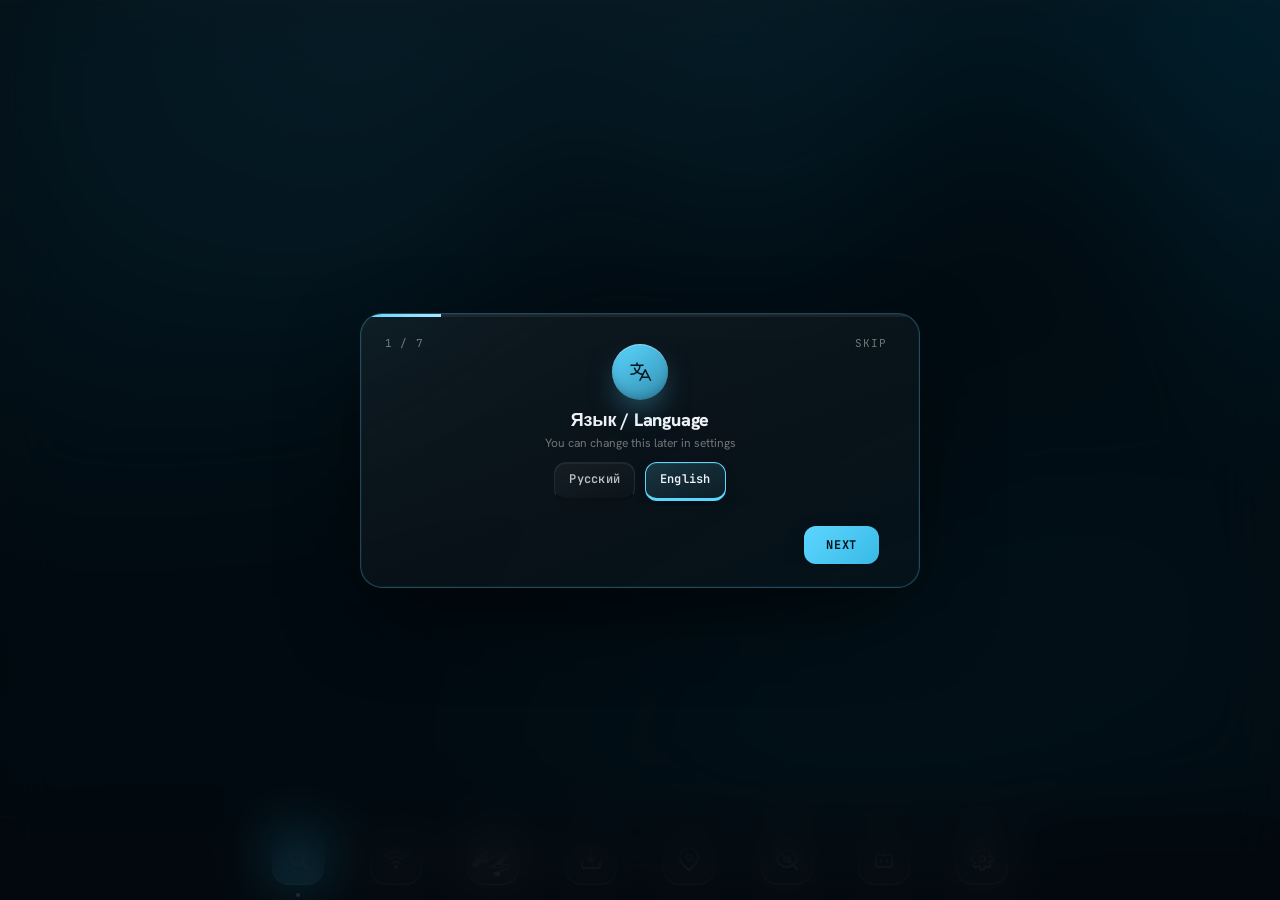
==== commit 55ab810f: "Replace all 6 native <select> elements with the app's custom dropdown Kiki OSINT (aiProvider, aiLang" ====
--- a/index.html
+++ b/index.html
@@ -880,7 +880,7 @@
 .tool-row{display:flex;gap:10px;margin-bottom:14px}
 .tool-row .setting-inp{flex:1}
 .tool-row select.setting-inp{flex:initial;cursor:pointer}
-.tool-row select.geo-lang-sel{flex:0 0 90px;width:90px}
+.tool-row .geo-lang-sel{flex:0 0 90px;width:90px}
 .tool-row select.setting-inp option{background:var(--bg)}
 .geo-file-wrap{flex:1;display:flex;align-items:center;gap:0;background:var(--g-bg);border:1px solid var(--g-bd2);border-radius:var(--r2);cursor:pointer;overflow:hidden;transition:border-color .2s ease,background .2s ease;min-width:0}
 .geo-file-wrap:hover{border-color:rgba(92,214,255,.35);background:rgba(92,214,255,.05)}
@@ -1157,9 +1157,8 @@
 .flip-dot.spin{background:var(--a);animation:pulse .8s ease-in-out infinite}
 .flip-conn-txt{font-family:'JetBrains Mono',monospace;font-size:10px;color:var(--t3);letter-spacing:.04em}
 .flip-toolbar{display:flex;align-items:center;gap:8px;padding:10px 20px;border-bottom:1px solid var(--g-bd);flex-shrink:0}
-.flip-port-sel{flex:1;background:var(--g-bg);border:1px solid var(--g-bd2);border-radius:var(--r2);padding:7px 10px;color:var(--t1);font-family:'JetBrains Mono',monospace;font-size:11px;outline:none;cursor:pointer;transition:border-color .2s,background .2s}
-.flip-port-sel:focus{border-color:rgba(92,214,255,.35);background:rgba(92,214,255,.05)}
-.flip-port-sel option{background:var(--bg)}
+.flip-port-sel{flex:1}
+.flip-port-sel .asst-dd-trigger{width:100%;justify-content:space-between;font-family:'JetBrains Mono',monospace;font-size:11px}
 .flip-btn{display:flex;align-items:center;justify-content:center;width:30px;height:30px;border-radius:var(--r2);border:1px solid var(--g-bd2);background:var(--g-bg);cursor:pointer;color:var(--t2);transition:border-color .2s ease,background .2s ease,color .2s ease,transform .15s cubic-bezier(.23,1,.32,1);flex-shrink:0;font-size:14px}
 .flip-btn:hover{border-color:var(--g-bd-h);background:rgba(92,214,255,.05);color:var(--a)}
 .flip-btn:active{transform:scale(.93)}
@@ -2996,9 +2995,15 @@
       </div>
     </div>
     <div class="flip-toolbar">
-      <select class="flip-port-sel" id="flip-port-sel" onchange="flipPortChange()">
-        <option value="">— select COM port —</option>
-      </select>
+      <div class="asst-dd flip-port-sel" id="flip-port-dd" data-onchange="flipPortChange">
+        <button class="asst-dd-trigger" onclick="asstDdToggle('flip-port-dd')">
+          <span class="asst-dd-label">— select COM port —</span>
+          <svg viewBox="0 0 24 24" fill="none" stroke="currentColor" stroke-width="2" stroke-linecap="round" stroke-linejoin="round"><polyline points="6 9 12 15 18 9"/></svg>
+        </button>
+        <div class="asst-dd-menu" id="flip-port-menu">
+          <div class="asst-dd-opt selected" data-val="" onclick="asstDdChoose('flip-port-dd',this)">— select COM port —</div>
+        </div>
+      </div>
       <button class="flip-btn" onclick="flipLoadPorts()" title="Refresh ports">↺</button>
       <button class="flip-btn" onclick="flipRefresh()" title="Refresh current folder">⟳</button>
     </div>
@@ -3082,15 +3087,25 @@
         <span class="geo-file-btn" id="geo-file-btn">Choose file</span>
         <span class="geo-file-name" id="geo-file-name">No file chosen</span>
       </div>
-      <select class="setting-inp geo-lang-sel" id="geo-ai-lang" onchange="setAiLang(this.value)">
-        <option value="ru">RU</option>
-        <option value="en">EN</option>
-      </select>
+      <div class="asst-dd geo-lang-sel" id="geo-ai-lang-dd" data-onchange="setAiLang">
+        <button class="asst-dd-trigger" onclick="asstDdToggle('geo-ai-lang-dd')" style="width:100%;justify-content:space-between">
+          <span class="asst-dd-label">RU</span>
+          <svg viewBox="0 0 24 24" fill="none" stroke="currentColor" stroke-width="2" stroke-linecap="round" stroke-linejoin="round"><polyline points="6 9 12 15 18 9"/></svg>
+        </button>
+        <div class="asst-dd-menu">
+          <div class="asst-dd-opt selected" data-val="ru" onclick="asstDdChoose('geo-ai-lang-dd',this)">RU</div>
+          <div class="asst-dd-opt" data-val="en" onclick="asstDdChoose('geo-ai-lang-dd',this)">EN</div>
+        </div>
+      </div>
     </div>
     <div class="tool-row">
-      <select class="setting-inp" id="geo-model-sel" onchange="geoModelChange(this.value)">
-        <option value="">Loading models…</option>
-      </select>
+      <div class="asst-dd" id="geo-model-dd" data-onchange="geoModelChange" style="width:100%">
+        <button class="asst-dd-trigger" onclick="asstDdToggle('geo-model-dd')" style="width:100%;justify-content:space-between">
+          <span class="asst-dd-label">Loading models…</span>
+          <svg viewBox="0 0 24 24" fill="none" stroke="currentColor" stroke-width="2" stroke-linecap="round" stroke-linejoin="round"><polyline points="6 9 12 15 18 9"/></svg>
+        </button>
+        <div class="asst-dd-menu" id="geo-model-menu" style="width:100%"></div>
+      </div>
     </div>
     <button class="setting-btn" id="geo-btn" onclick="geoAnalyze()">
       <svg viewBox="0 0 24 24" fill="none" stroke="currentColor" stroke-width="2" stroke-linecap="round" stroke-linejoin="round"><circle cx="12" cy="12" r="10"/><line x1="22" y1="12" x2="18" y2="12"/><line x1="6" y1="12" x2="2" y2="12"/><line x1="12" y1="6" x2="12" y2="2"/><line x1="12" y1="22" x2="12" y2="18"/></svg>
@@ -3297,7 +3312,7 @@
         <span class="asst-hdr-title" id="asst-title-lbl">Kiki Assistant</span>
         <span class="asst-hdr-sub" id="asst-hdr-sub">2 tools ready</span>
       </div>
-      <div class="asst-dd" id="asst-provider-dd">
+      <div class="asst-dd" id="asst-provider-dd" data-onchange="asstSetProvider">
         <button class="asst-dd-trigger" onclick="asstDdToggle('asst-provider-dd')">
           <span class="asst-dd-label">Mistral</span>
           <svg viewBox="0 0 24 24" fill="none" stroke="currentColor" stroke-width="2" stroke-linecap="round" stroke-linejoin="round"><polyline points="6 9 12 15 18 9"/></svg>
@@ -3569,10 +3584,16 @@
       <span id="s-keys-privacy-note" style="font-size:11.5px;line-height:1.5;color:var(--t2)">Keys are stored locally on this device and never leave it.</span>
     </div>
     <div class="setting-row"><div class="setting-label" id="s-ai-lang-label">AI Response Language</div>
-      <select class="setting-inp" id="s-ai-lang" onchange="setAiLang(this.value)">
-        <option value="ru">Русский</option>
-        <option value="en">English</option>
-      </select>
+      <div class="asst-dd" id="s-ai-lang-dd" data-onchange="setAiLang">
+        <button class="asst-dd-trigger" onclick="asstDdToggle('s-ai-lang-dd')">
+          <span class="asst-dd-label">Русский</span>
+          <svg viewBox="0 0 24 24" fill="none" stroke="currentColor" stroke-width="2" stroke-linecap="round" stroke-linejoin="round"><polyline points="6 9 12 15 18 9"/></svg>
+        </button>
+        <div class="asst-dd-menu">
+          <div class="asst-dd-opt selected" data-val="ru" onclick="asstDdChoose('s-ai-lang-dd',this)">Русский</div>
+          <div class="asst-dd-opt" data-val="en" onclick="asstDdChoose('s-ai-lang-dd',this)">English</div>
+        </div>
+      </div>
     </div>
       </div>
     </div>
@@ -3891,9 +3912,8 @@
 // ─── AI response language (separate from UI language) ────
 function setAiLang(lang){
   localStorage.setItem('kiki_ai_lang', lang);
-  var geoSel=document.getElementById('geo-ai-lang'), sSel=document.getElementById('s-ai-lang');
-  if(geoSel) geoSel.value = lang;
-  if(sSel) sSel.value = lang;
+  asstDdSync('geo-ai-lang-dd', lang);
+  asstDdSync('s-ai-lang-dd', lang);
 }
 setAiLang(localStorage.getItem('kiki_ai_lang') || 'ru');
 function setDockLang(lang){
@@ -4940,7 +4960,7 @@
     if(active){
       await fetch('/api/config',{method:'POST',headers:{'Content-Type':'application/json'},body:JSON.stringify({provider:active[0]})});
       geoModelsLoaded=false;
-      if(document.getElementById('geo-model-sel')) geoLoadModels();
+      if(document.getElementById('geo-model-dd')) geoLoadModels();
     }
     Object.keys(m).forEach(function(k){var el=document.getElementById(k);if(el)el.value=''});
     sw('osint');
@@ -5258,27 +5278,27 @@
   // time" symptom). Now the second call bails out immediately, synchronously.
   if(geoModelsLoaded) return;
   geoModelsLoaded=true;
-  var sel=document.getElementById('geo-model-sel');
-  if(!sel) return;
+  var menu=document.getElementById('geo-model-menu');
+  var label=document.querySelector('#geo-model-dd .asst-dd-label');
+  if(!menu) return;
   fetch('/api/geoint/models').then(function(r){return r.json()}).then(function(d){
     var models=d.models||[];
     if(!models.length){
-      sel.innerHTML='<option value="">'+(d.provider?'No models found':'No AI provider configured')+'</option>';
+      menu.innerHTML='';
+      if(label) label.textContent=d.provider?'No models found':'No AI provider configured';
       return;
     }
     var saved=localStorage.getItem('kiki_geo_model');
     var pick=(saved && models.indexOf(saved)!==-1) ? saved : (d.default||models[0]);
-    sel.innerHTML='';
-    models.forEach(function(m){
-      var opt=document.createElement('option');
-      opt.value=m; opt.textContent=m;
-      if(m===pick) opt.selected=true;
-      sel.appendChild(opt);
-    });
+    menu.innerHTML=models.map(function(m){
+      return '<div class="asst-dd-opt'+(m===pick?' selected':'')+'" data-val="'+m+'" onclick="asstDdChoose(\'geo-model-dd\',this)">'+m+'</div>';
+    }).join('');
+    if(label) label.textContent=pick;
     localStorage.setItem('kiki_geo_model', pick);
   }).catch(function(){
     geoModelsLoaded=false;
-    sel.innerHTML='<option value="">Failed to load models</option>';
+    menu.innerHTML='';
+    if(label) label.textContent='Failed to load models';
   });
 }
 
@@ -5407,8 +5427,10 @@
 function asstDdChoose(id, optEl){
   var val = optEl.dataset.val;
   asstDdSync(id, val);
-  document.getElementById(id).classList.remove('open');
-  if(id === 'asst-provider-dd') asstSetProvider(val);
+  var dd = document.getElementById(id);
+  dd.classList.remove('open');
+  var fn = dd.dataset.onchange;
+  if(fn && typeof window[fn] === 'function') window[fn](val);
 }
 document.addEventListener('click', function(e){
   if(!e.target.closest('.asst-dd')){
@@ -5707,18 +5729,17 @@
 async function flipLoadPorts(){
   try{
     var r=await fetch('/api/flipper/ports'),d=await r.json();
-    var sel=document.getElementById('flip-port-sel');
-    if(!sel) return;
-    sel.innerHTML='<option value="">— select COM port —</option>';
+    var menu=document.getElementById('flip-port-menu');
+    if(!menu) return;
+    var items=['<div class="asst-dd-opt'+(flipCurPort?'':' selected')+'" data-val="" onclick="asstDdChoose(\'flip-port-dd\',this)">— select COM port —</div>'];
     if(d.ports&&d.ports.length){
       d.ports.forEach(function(p){
-        var opt=document.createElement('option');
-        opt.value=p.port;
-        opt.textContent=p.port+(p.desc&&p.desc!==p.port?' — '+p.desc:'')+(p.likely?' [flipper]':'');
-        if(p.port===flipCurPort) opt.selected=true;
-        sel.appendChild(opt);
+        var label=p.port+(p.desc&&p.desc!==p.port?' — '+p.desc:'')+(p.likely?' [flipper]':'');
+        items.push('<div class="asst-dd-opt'+(p.port===flipCurPort?' selected':'')+'" data-val="'+p.port+'" onclick="asstDdChoose(\'flip-port-dd\',this)">'+label+'</div>');
       });
     }
+    menu.innerHTML=items.join('');
+    asstDdSync('flip-port-dd', flipCurPort||'');
     if(!d.ok && d.error){
       flipSetStatus('err','pyserial missing');
       flipShowBody('<div class="flip-warn">'+d.error+'<br>Run: pip install pyserial</div>');
@@ -5728,10 +5749,8 @@
   }catch(e){flipSetStatus('err','fetch failed')}
 }
 
-function flipPortChange(){
-  var sel=document.getElementById('flip-port-sel');
-  if(!sel) return;
-  flipCurPort=sel.value;
+function flipPortChange(v){
+  flipCurPort=v||'';
   if(flipCurPort) localStorage.setItem('kiki_flip_port',flipCurPort);
   if(flipCurPort) flipBrowse(flipCurPath);
   else flipSetStatus('','disconnected');
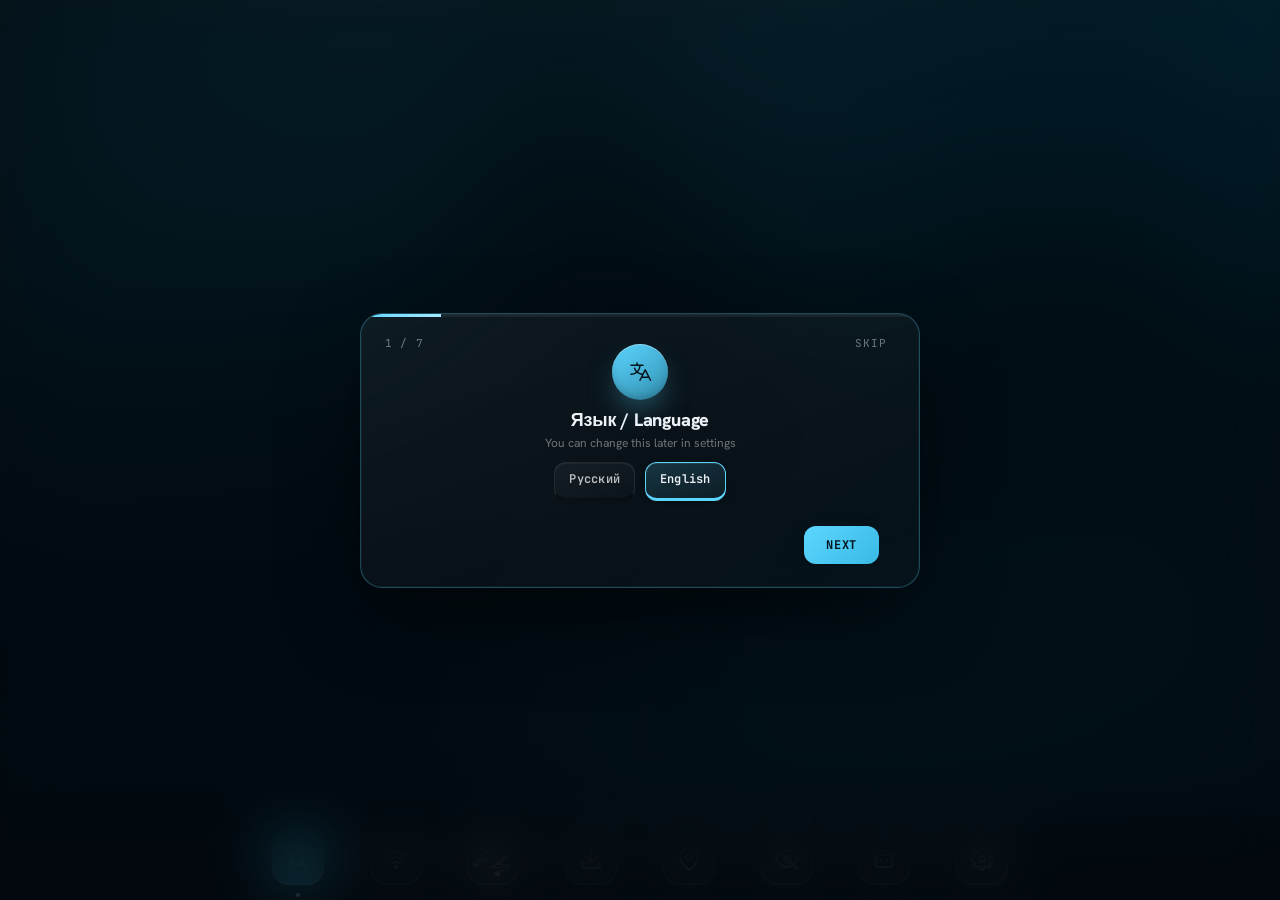
==== commit 682c6a0f: "Settings: 7 category icons on top, one topic shown at a time Replaced per-section collapse (a "−" bu" ====
--- a/index.html
+++ b/index.html
@@ -625,7 +625,13 @@
    whole section (that felt like boxes-in-boxes stacked against the
    settings-card's own border). The centered weight is what's supposed to
    carry the separation now, not a card surface. */
-.settings-section{margin-bottom:28px}
+.settings-section{margin-bottom:28px;display:none}
+.settings-section.active{display:block}
+.settings-cats{display:flex;gap:8px;flex-wrap:wrap;margin-bottom:24px;padding-bottom:20px;border-bottom:1px solid var(--g-bd2)}
+.settings-cat-btn{width:44px;height:44px;flex-shrink:0;border-radius:12px;display:flex;align-items:center;justify-content:center;background:var(--g-bg);border:1px solid var(--g-bd);color:var(--t3);cursor:pointer;transition:background .18s var(--ease-out),border-color .18s var(--ease-out),color .18s var(--ease-out)}
+.settings-cat-btn svg{width:20px;height:20px;flex-shrink:0}
+.settings-cat-btn:hover{color:var(--t1);border-color:var(--g-bd-h)}
+.settings-cat-btn.active{background:color-mix(in srgb,var(--a) 15%,transparent);color:var(--a);border-color:rgba(92,214,255,.3)}
 .settings-section:last-of-type{margin-bottom:0}
 .settings-section-head{position:relative;display:flex;align-items:center;justify-content:center;padding-bottom:12px;margin-bottom:18px;border-bottom:1px solid var(--g-bd2)}
 .settings-section-title{font-size:13px;letter-spacing:.06em;text-transform:uppercase;color:var(--t1);font-family:'JetBrains Mono',monospace;font-weight:800}
@@ -3353,8 +3359,17 @@
 <div class="panel" id="panel-settings">
   <div class="settings-card">
     <div class="settings-title" id="s-title">Settings</div>
+    <div class="settings-cats" id="settings-cats">
+      <button class="settings-cat-btn" data-cat="interface" onclick="setSettingsCategory('interface')" title="Interface"><svg viewBox="0 0 256 256" fill="currentColor"><path d="M216,40H40A16,16,0,0,0,24,56V200a16,16,0,0,0,16,16H216a16,16,0,0,0,16-16V56A16,16,0,0,0,216,40Zm0,16V96H40V56ZM40,112H96v88H40Zm176,88H112V112H216v88Z"/></svg></button>
+      <button class="settings-cat-btn" data-cat="background" onclick="setSettingsCategory('background')" title="Background"><svg viewBox="0 0 24 24" fill="none" stroke="currentColor" stroke-width="2" stroke-linecap="round" stroke-linejoin="round"><rect width="18" height="18" x="3" y="3" rx="2" ry="2"/><circle cx="9" cy="9" r="2"/><path d="m21 15-3.086-3.086a2 2 0 0 0-2.828 0L6 21"/></svg></button>
+      <button class="settings-cat-btn" data-cat="indicators" onclick="setSettingsCategory('indicators')" title="Indicators"><svg viewBox="0 0 24 24" fill="none" stroke="currentColor" stroke-width="2" stroke-linecap="round" stroke-linejoin="round"><path d="M21 12a9 9 0 1 1-6.219-8.56"/></svg></button>
+      <button class="settings-cat-btn" data-cat="transparency" onclick="setSettingsCategory('transparency')" title="Transparency"><svg viewBox="0 0 256 256" fill="currentColor"><path d="M230.91,172A8,8,0,0,1,228,182.91l-96,56a8,8,0,0,1-8.06,0l-96-56A8,8,0,0,1,36,169.09l92,53.65,92-53.65A8,8,0,0,1,230.91,172ZM220,121.09l-92,53.65L36,121.09A8,8,0,0,0,28,134.91l96,56a8,8,0,0,0,8.06,0l96-56A8,8,0,1,0,220,121.09ZM24,80a8,8,0,0,1,4-6.91l96-56a8,8,0,0,1,8.06,0l96,56a8,8,0,0,1,0,13.82l-96,56a8,8,0,0,1-8.06,0l-96-56A8,8,0,0,1,24,80Zm23.88,0L128,126.74,208.12,80,128,33.26Z"/></svg></button>
+      <button class="settings-cat-btn" data-cat="sliders" onclick="setSettingsCategory('sliders')" title="Sliders &amp; Cards"><svg viewBox="0 0 256 256" fill="currentColor"><path d="M176,80a8,8,0,0,1,8-8h32a8,8,0,0,1,0,16H184A8,8,0,0,1,176,80ZM40,88H144v16a8,8,0,0,0,16,0V56a8,8,0,0,0-16,0V72H40a8,8,0,0,0,0,16Zm176,80H120a8,8,0,0,0,0,16h96a8,8,0,0,0,0-16ZM88,144a8,8,0,0,0-8,8v16H40a8,8,0,0,0,0,16H80v16a8,8,0,0,0,16,0V152A8,8,0,0,0,88,144Z"/></svg></button>
+      <button class="settings-cat-btn" data-cat="ai" onclick="setSettingsCategory('ai')" title="AI &amp; API Keys"><svg viewBox="0 0 24 24" fill="none" stroke="currentColor" stroke-width="2" stroke-linecap="round" stroke-linejoin="round"><path d="M2.586 17.414A2 2 0 0 0 2 18.828V21a1 1 0 0 0 1 1h3a1 1 0 0 0 1-1v-1a1 1 0 0 1 1-1h1a1 1 0 0 0 1-1v-1a1 1 0 0 1 1-1h.172a2 2 0 0 0 1.414-.586l.814-.814a6.5 6.5 0 1 0-4-4z"/><circle cx="16.5" cy="7.5" r=".5" fill="currentColor"/></svg></button>
+      <button class="settings-cat-btn" data-cat="tools" onclick="setSettingsCategory('tools')" title="WiFi Cracker Tools"><svg viewBox="0 0 24 24" fill="none" stroke="currentColor" stroke-width="2" stroke-linecap="round" stroke-linejoin="round"><path d="M1.42 9a16 16 0 0 1 21.16 0"/><path d="M5 12.55a11 11 0 0 1 14.08 0"/><path d="M8.53 16.11a6 6 0 0 1 6.95 0"/><circle cx="12" cy="20" r="1" fill="currentColor"/></svg></button>
+    </div>
     <div class="settings-section">
-      <div class="settings-section-head"><span class="settings-section-title" id="s-sec-interface">Interface</span><button class="preview-hide-btn" id="settings-section-toggle-interface" onclick="toggleSettingsSection('interface')" title="Show/hide section">−</button></div>
+      <div class="settings-section-head"><span class="settings-section-title" id="s-sec-interface">Interface</span></div>
       <div class="settings-section-body" id="settings-section-interface">
     <div class="setting-row"><div class="setting-label" id="s-ui-lang-label">Interface Language</div>
       <div class="ui-lang-switch">
@@ -3387,7 +3402,7 @@
       </div>
     </div>
     <div class="settings-section">
-      <div class="settings-section-head"><span class="settings-section-title" id="s-sec-background">Background</span><button class="preview-hide-btn" id="settings-section-toggle-background" onclick="toggleSettingsSection('background')" title="Show/hide section">−</button></div>
+      <div class="settings-section-head"><span class="settings-section-title" id="s-sec-background">Background</span></div>
       <div class="settings-section-body" id="settings-section-background">
     <div class="setting-row" style="align-items:flex-start"><div class="setting-label" id="s-bg-label">Background</div>
       <div style="width:100%">
@@ -3436,7 +3451,7 @@
       </div>
     </div>
     <div class="settings-section">
-      <div class="settings-section-head"><span class="settings-section-title" id="s-sec-indicators">Indicators</span><button class="preview-hide-btn" id="settings-section-toggle-indicators" onclick="toggleSettingsSection('indicators')" title="Show/hide section">−</button></div>
+      <div class="settings-section-head"><span class="settings-section-title" id="s-sec-indicators">Indicators</span></div>
       <div class="settings-section-body" id="settings-section-indicators">
     <div class="setting-row"><div class="setting-label" id="s-loader-style-label">Loading Indicator</div>
       <div style="width:100%">
@@ -3505,7 +3520,7 @@
       </div>
     </div>
     <div class="settings-section">
-      <div class="settings-section-head"><span class="settings-section-title" id="s-sec-transparency">Transparency</span><button class="preview-hide-btn" id="settings-section-toggle-transparency" onclick="toggleSettingsSection('transparency')" title="Show/hide section">−</button></div>
+      <div class="settings-section-head"><span class="settings-section-title" id="s-sec-transparency">Transparency</span></div>
       <div class="settings-section-body" id="settings-section-transparency">
     <div class="setting-row"><div class="setting-label" id="s-transparent-label">See-through desktop</div>
       <div class="seg-switch" id="s-transparent">
@@ -3523,7 +3538,7 @@
       </div>
     </div>
     <div class="settings-section">
-      <div class="settings-section-head"><span class="settings-section-title" id="s-sec-sliders">Sliders &amp; Cards</span><button class="preview-hide-btn" id="settings-section-toggle-sliders" onclick="toggleSettingsSection('sliders')" title="Show/hide section">−</button></div>
+      <div class="settings-section-head"><span class="settings-section-title" id="s-sec-sliders">Sliders &amp; Cards</span></div>
       <div class="settings-section-body" id="settings-section-sliders">
     <div class="setting-row"><div class="setting-label" id="s-slider-style-label">Slider Style</div>
       <div style="width:100%">
@@ -3563,16 +3578,16 @@
         <button class="seg-btn" data-val="on" onclick="setCardGlass(true)">Glass</button>
       </div>
     </div>
-      </div>
-    </div>
     <div class="setting-row"><div class="setting-label" id="s-debug-label">Debug Mode</div>
       <div class="seg-switch" id="s-debug">
         <button class="seg-btn" data-val="off" onclick="setDebugMode(false)">Off</button>
         <button class="seg-btn" data-val="on" onclick="setDebugMode(true)">On</button>
       </div>
     </div>
+      </div>
+    </div>
     <div class="settings-section">
-      <div class="settings-section-head"><span class="settings-section-title" id="s-sec-ai">AI &amp; API Keys</span><button class="preview-hide-btn" id="settings-section-toggle-ai" onclick="toggleSettingsSection('ai')" title="Show/hide section">−</button></div>
+      <div class="settings-section-head"><span class="settings-section-title" id="s-sec-ai">AI &amp; API Keys</span></div>
       <div class="settings-section-body" id="settings-section-ai">
     <div class="setting-row"><div class="setting-label" id="s-vk-label">VK Token</div><input class="setting-inp" id="s-vk" placeholder="vk1.a.xxx..."></div>
     <div class="setting-row"><div class="setting-label" id="s-mistral-label">Mistral API (Recommended)</div><input class="setting-inp" id="s-mistral" placeholder="..."></div>
@@ -3598,7 +3613,7 @@
       </div>
     </div>
     <div class="settings-section">
-      <div class="settings-section-head"><span class="settings-section-title" id="s-sec-tools">WiFi Cracker Tools</span><button class="preview-hide-btn" id="settings-section-toggle-tools" onclick="toggleSettingsSection('tools')" title="Show/hide section">−</button></div>
+      <div class="settings-section-head"><span class="settings-section-title" id="s-sec-tools">WiFi Cracker Tools</span></div>
       <div class="settings-section-body" id="settings-section-tools">
         <div class="setting-row"><div class="setting-label"><span id="s-tool-hashcat-label">Hashcat</span> <span class="tool-path-status" id="tp-hashcat-status"></span></div>
           <div style="display:flex;gap:8px">
@@ -6142,29 +6157,21 @@
   // slider right now instead of waiting for that.
   document.querySelectorAll('input[type=range].ur-range').forEach(urUpdateTrack);
 }
-function toggleSettingsSection(name){
-  var body = document.getElementById('settings-section-'+name);
-  var btn = document.getElementById('settings-section-toggle-'+name);
-  if(!body || !btn) return;
-  var collapsed = !body.classList.contains('collapsed');
-  body.classList.toggle('collapsed', collapsed);
-  btn.textContent = collapsed ? '+' : '−';
-  localStorage.setItem('kiki_settings_section_'+name, collapsed ? '1' : '0');
+function setSettingsCategory(cat){
+  // Inlined rather than a module-level array — see initSettingsSections'
+  // own comment for why (call-site ordering hazard with a top-level var).
+  ['interface','background','indicators','transparency','sliders','ai','tools'].forEach(function(name){
+    var body = document.getElementById('settings-section-'+name);
+    var wrap = body ? body.closest('.settings-section') : null;
+    if(wrap) wrap.classList.toggle('active', name === cat);
+  });
+  document.querySelectorAll('.settings-cat-btn').forEach(function(b){
+    b.classList.toggle('active', b.dataset.cat === cat);
+  });
+  localStorage.setItem('kiki_settings_cat', cat);
 }
 function initSettingsSections(){
-  // Inlined rather than a module-level array: initLoaderPrefs calls this
-  // immediately at parse time, before its own place in file load order —
-  // a top-level `var` here would still be hoisted-but-unassigned (undefined)
-  // at that point. An array literal inside the function body has no such
-  // ordering hazard, since it's only evaluated when the function actually runs.
-  ['interface','background','indicators','transparency','sliders','ai'].forEach(function(name){
-    var body = document.getElementById('settings-section-'+name);
-    var btn = document.getElementById('settings-section-toggle-'+name);
-    if(!body || !btn) return;
-    var collapsed = localStorage.getItem('kiki_settings_section_'+name) === '1';
-    body.classList.toggle('collapsed', collapsed);
-    btn.textContent = collapsed ? '+' : '−';
-  });
+  setSettingsCategory(localStorage.getItem('kiki_settings_cat') || 'interface');
 }
 function toggleSliderStylePreview(){
   var wrap = document.getElementById('slider-style-preview-wrap-inner');
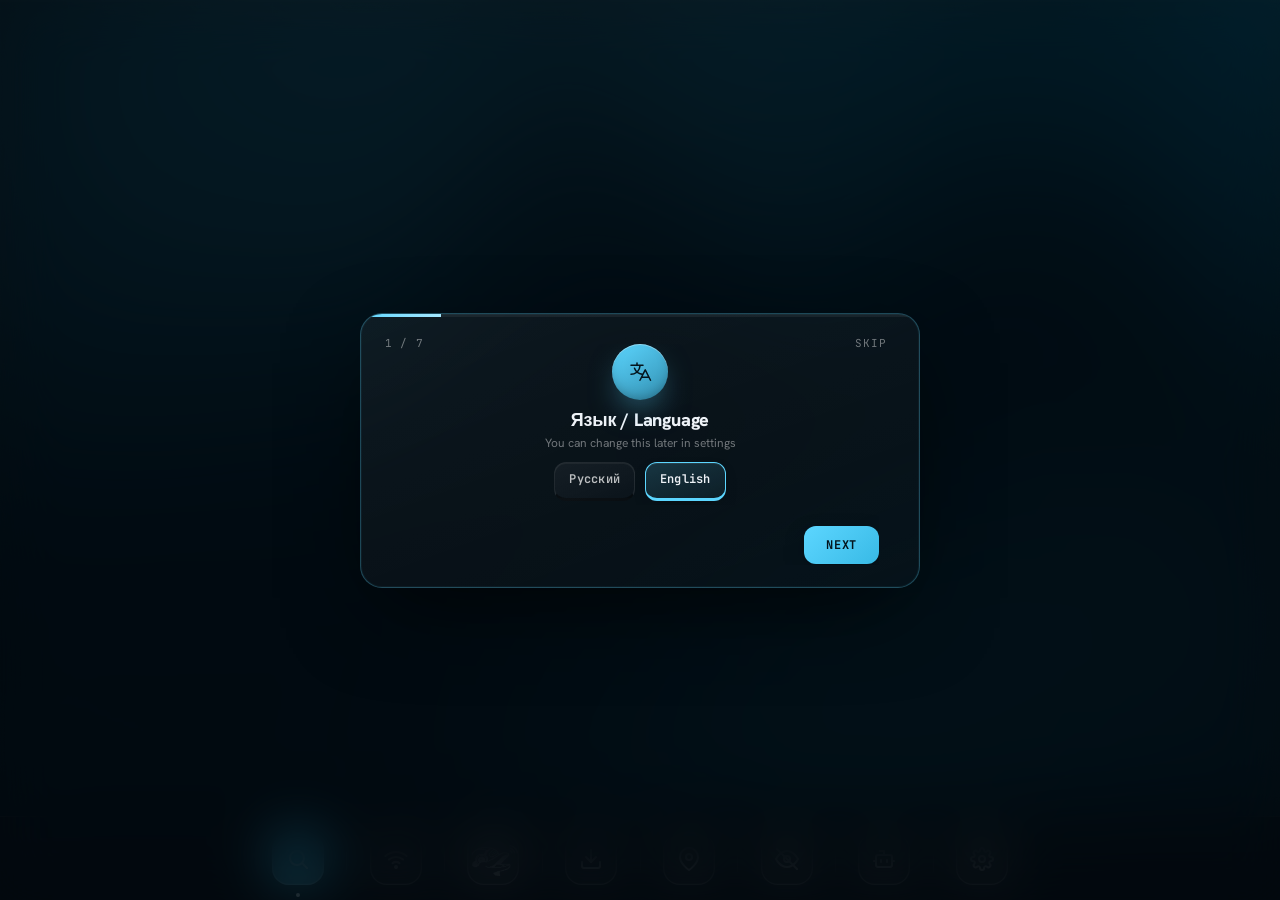
==== commit 5787e256: "Merge WiFi Cracker Tools + Debug Mode into an Advanced settings tab, add bug/feedback links Renamed " ====
--- a/index.html
+++ b/index.html
@@ -3366,7 +3366,7 @@
       <button class="settings-cat-btn" data-cat="transparency" onclick="setSettingsCategory('transparency')" title="Transparency"><svg viewBox="0 0 256 256" fill="currentColor"><path d="M230.91,172A8,8,0,0,1,228,182.91l-96,56a8,8,0,0,1-8.06,0l-96-56A8,8,0,0,1,36,169.09l92,53.65,92-53.65A8,8,0,0,1,230.91,172ZM220,121.09l-92,53.65L36,121.09A8,8,0,0,0,28,134.91l96,56a8,8,0,0,0,8.06,0l96-56A8,8,0,1,0,220,121.09ZM24,80a8,8,0,0,1,4-6.91l96-56a8,8,0,0,1,8.06,0l96,56a8,8,0,0,1,0,13.82l-96,56a8,8,0,0,1-8.06,0l-96-56A8,8,0,0,1,24,80Zm23.88,0L128,126.74,208.12,80,128,33.26Z"/></svg></button>
       <button class="settings-cat-btn" data-cat="sliders" onclick="setSettingsCategory('sliders')" title="Sliders &amp; Cards"><svg viewBox="0 0 256 256" fill="currentColor"><path d="M176,80a8,8,0,0,1,8-8h32a8,8,0,0,1,0,16H184A8,8,0,0,1,176,80ZM40,88H144v16a8,8,0,0,0,16,0V56a8,8,0,0,0-16,0V72H40a8,8,0,0,0,0,16Zm176,80H120a8,8,0,0,0,0,16h96a8,8,0,0,0,0-16ZM88,144a8,8,0,0,0-8,8v16H40a8,8,0,0,0,0,16H80v16a8,8,0,0,0,16,0V152A8,8,0,0,0,88,144Z"/></svg></button>
       <button class="settings-cat-btn" data-cat="ai" onclick="setSettingsCategory('ai')" title="AI &amp; API Keys"><svg viewBox="0 0 24 24" fill="none" stroke="currentColor" stroke-width="2" stroke-linecap="round" stroke-linejoin="round"><path d="M2.586 17.414A2 2 0 0 0 2 18.828V21a1 1 0 0 0 1 1h3a1 1 0 0 0 1-1v-1a1 1 0 0 1 1-1h1a1 1 0 0 0 1-1v-1a1 1 0 0 1 1-1h.172a2 2 0 0 0 1.414-.586l.814-.814a6.5 6.5 0 1 0-4-4z"/><circle cx="16.5" cy="7.5" r=".5" fill="currentColor"/></svg></button>
-      <button class="settings-cat-btn" data-cat="tools" onclick="setSettingsCategory('tools')" title="WiFi Cracker Tools"><svg viewBox="0 0 24 24" fill="none" stroke="currentColor" stroke-width="2" stroke-linecap="round" stroke-linejoin="round"><path d="M1.42 9a16 16 0 0 1 21.16 0"/><path d="M5 12.55a11 11 0 0 1 14.08 0"/><path d="M8.53 16.11a6 6 0 0 1 6.95 0"/><circle cx="12" cy="20" r="1" fill="currentColor"/></svg></button>
+      <button class="settings-cat-btn" data-cat="tools" onclick="setSettingsCategory('tools')" title="Advanced"><svg viewBox="0 0 256 256" fill="currentColor"><path d="M144,92a12,12,0,1,1,12,12A12,12,0,0,1,144,92ZM100,80a12,12,0,1,0,12,12A12,12,0,0,0,100,80Zm116,64A87.76,87.76,0,0,1,213,167l22.24,9.72A8,8,0,0,1,232,192a7.89,7.89,0,0,1-3.2-.67L207.38,182a88,88,0,0,1-158.76,0L27.2,191.33A7.89,7.89,0,0,1,24,192a8,8,0,0,1-3.2-15.33L43,167A87.76,87.76,0,0,1,40,144v-8H16a8,8,0,0,1,0-16H40v-8a87.76,87.76,0,0,1,3-23L20.8,79.33a8,8,0,1,1,6.4-14.66L48.62,74a88,88,0,0,1,158.76,0l21.42-9.36a8,8,0,0,1,6.4,14.66L213,89.05a87.76,87.76,0,0,1,3,23v8h24a8,8,0,0,1,0,16H216ZM56,120H200v-8a72,72,0,0,0-144,0Zm64,95.54V136H56v8A72.08,72.08,0,0,0,120,215.54ZM200,144v-8H136v79.54A72.08,72.08,0,0,0,200,144Z"/></svg></button>
     </div>
     <div class="settings-section">
       <div class="settings-section-head"><span class="settings-section-title" id="s-sec-interface">Interface</span></div>
@@ -3578,12 +3578,6 @@
         <button class="seg-btn" data-val="on" onclick="setCardGlass(true)">Glass</button>
       </div>
     </div>
-    <div class="setting-row"><div class="setting-label" id="s-debug-label">Debug Mode</div>
-      <div class="seg-switch" id="s-debug">
-        <button class="seg-btn" data-val="off" onclick="setDebugMode(false)">Off</button>
-        <button class="seg-btn" data-val="on" onclick="setDebugMode(true)">On</button>
-      </div>
-    </div>
       </div>
     </div>
     <div class="settings-section">
@@ -3613,7 +3607,7 @@
       </div>
     </div>
     <div class="settings-section">
-      <div class="settings-section-head"><span class="settings-section-title" id="s-sec-tools">WiFi Cracker Tools</span></div>
+      <div class="settings-section-head"><span class="settings-section-title" id="s-sec-tools">Advanced</span></div>
       <div class="settings-section-body" id="settings-section-tools">
         <div class="setting-row"><div class="setting-label"><span id="s-tool-hashcat-label">Hashcat</span> <span class="tool-path-status" id="tp-hashcat-status"></span></div>
           <div style="display:flex;gap:8px">
@@ -3639,6 +3633,18 @@
             <code class="tool-wsl-cmd" id="tool-wsl-cmd"></code>
             <button class="setting-btn" style="width:auto;white-space:nowrap;padding:0 14px;margin-top:0" id="tool-wsl-copy-btn" onclick="copyWslCmd()">Copy</button>
           </div>
+        </div>
+        <div class="setting-row"><div class="setting-label" id="s-debug-label">Debug Mode</div>
+          <div class="seg-switch" id="s-debug">
+            <button class="seg-btn" data-val="off" onclick="setDebugMode(false)">Off</button>
+            <button class="seg-btn" data-val="on" onclick="setDebugMode(true)">On</button>
+          </div>
+        </div>
+        <div class="setting-row"><div class="setting-label" id="s-report-bug-label">Report a Bug</div>
+          <button class="setting-btn" id="s-report-bug-btn" style="margin-top:0" onclick="window.open('https://github.com/kikikoteyka-dev/Kiki-Osint/issues/new?labels=bug&amp;title=%5BBug%5D%20','_blank')">Open on GitHub</button>
+        </div>
+        <div class="setting-row"><div class="setting-label" id="s-send-feedback-label">Send Feedback</div>
+          <button class="setting-btn" id="s-send-feedback-btn" style="margin-top:0" onclick="window.open('https://github.com/kikikoteyka-dev/Kiki-Osint/issues/new?title=%5BFeedback%5D%20','_blank')">Open on GitHub</button>
         </div>
       </div>
     </div>
@@ -3738,8 +3744,9 @@
        sSliderSnapLabel:'Snapping', sDebugLabel:'Debug Mode', sFirstRunLabel:'First-run Setup', sRunSetupBtn:'Run setup again',
        sSecInterface:'Interface', sSecBackground:'Background', sSecIndicators:'Indicators',
        sSecTransparency:'Transparency', sSecSliders:'Sliders & Cards', sSecAi:'AI & API Keys',
-       sSecTools:'WiFi Cracker Tools', sToolHashcat:'Hashcat', sToolWordlist:'Wordlist (rockyou.txt)',
+       sSecTools:'Advanced', sToolHashcat:'Hashcat', sToolWordlist:'Wordlist (rockyou.txt)',
        sToolTshark:'Wireshark (tshark)', sBrowse:'Browse…',
+       sReportBugLabel:'Report a Bug', sSendFeedbackLabel:'Send Feedback', sOpenOnGithub:'Open on GitHub',
        sToolFoundAuto:'found automatically', sToolFoundManual:'set manually', sToolMissing:'not found',
        sWslMissing:'WSL isn’t installed — needed to convert captured handshakes.',
        sWslInstallCmd:'wsl --install (then restart the PC)',
@@ -3784,8 +3791,9 @@
        sSliderSnapLabel:'Привязка', sDebugLabel:'Режим отладки', sFirstRunLabel:'Настройка при первом запуске', sRunSetupBtn:'Запустить настройку снова',
        sSecInterface:'Интерфейс', sSecBackground:'Фон', sSecIndicators:'Индикаторы',
        sSecTransparency:'Прозрачность', sSecSliders:'Слайдеры и карточки', sSecAi:'AI и API-ключи',
-       sSecTools:'Инструменты WiFi Cracker', sToolHashcat:'Hashcat', sToolWordlist:'Словарь (rockyou.txt)',
+       sSecTools:'Дополнительно', sToolHashcat:'Hashcat', sToolWordlist:'Словарь (rockyou.txt)',
        sToolTshark:'Wireshark (tshark)', sBrowse:'Обзор…',
+       sReportBugLabel:'Сообщить о баге', sSendFeedbackLabel:'Оставить отзыв', sOpenOnGithub:'Открыть на GitHub',
        sToolFoundAuto:'найден автоматически', sToolFoundManual:'указан вручную', sToolMissing:'не найден',
        sWslMissing:'WSL не установлен — нужен для конвертации перехваченных хендшейков.',
        sWslInstallCmd:'wsl --install (затем перезагрузи ПК)',
@@ -3849,6 +3857,10 @@
   document.getElementById('s-sec-tools').textContent = t.sSecTools;
   document.getElementById('s-tool-hashcat-label').textContent = t.sToolHashcat;
   document.getElementById('s-tool-wordlist-label').textContent = t.sToolWordlist;
+  document.getElementById('s-report-bug-label').textContent = t.sReportBugLabel;
+  document.getElementById('s-send-feedback-label').textContent = t.sSendFeedbackLabel;
+  document.getElementById('s-report-bug-btn').textContent = t.sOpenOnGithub;
+  document.getElementById('s-send-feedback-btn').textContent = t.sOpenOnGithub;
   document.getElementById('s-tool-tshark-label').textContent = t.sToolTshark;
   ['hashcat','wordlist','tshark'].forEach(function(k){
     var btn = document.getElementById('tp-'+k+'-browse');
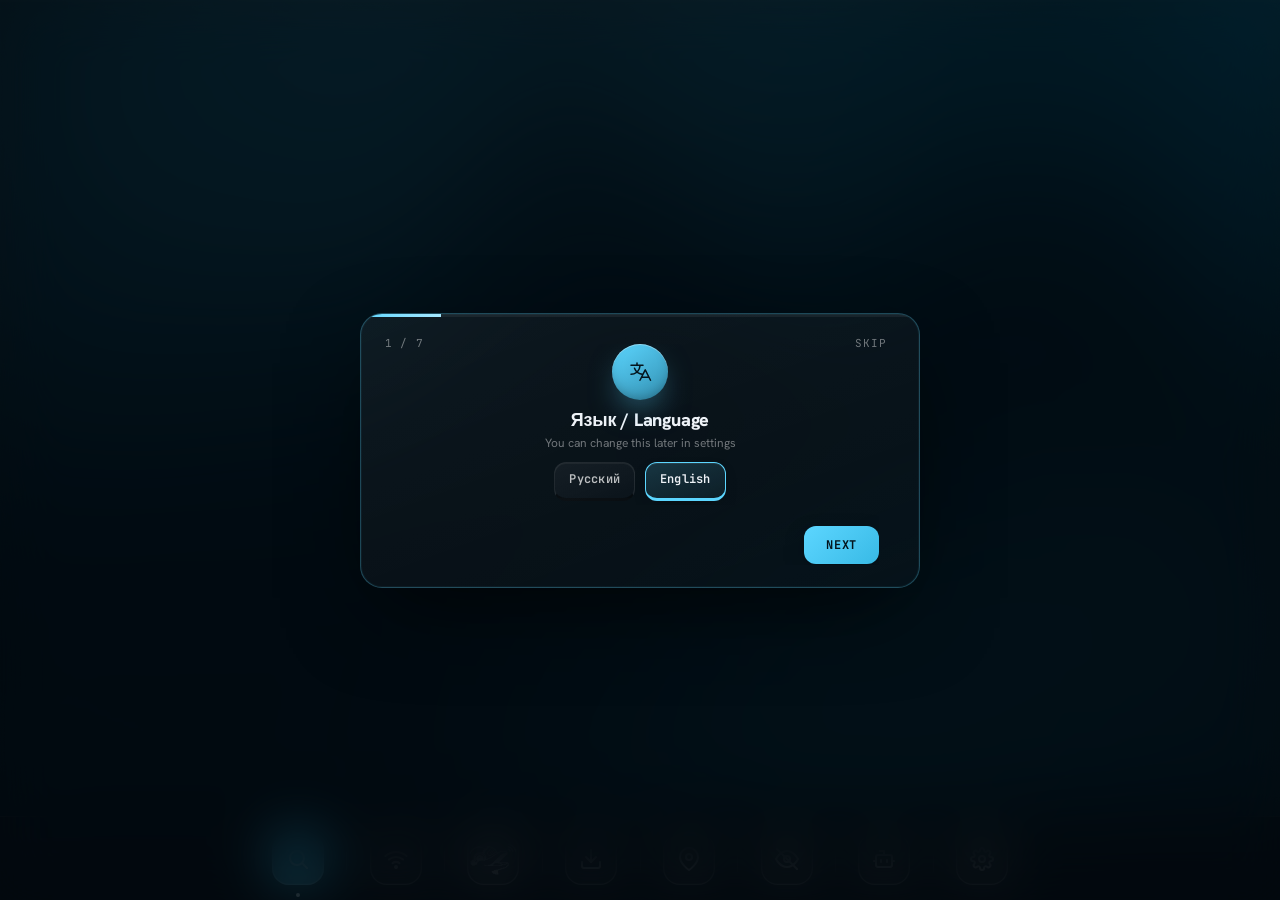
==== commit ad6824a5: "Fix Settings tab-switch crash, panel-overlap desync, dock icon centering - setSettingsCategory used " ====
--- a/index.html
+++ b/index.html
@@ -327,7 +327,7 @@
 .icon-btn.is-active::after{content:'';position:absolute;bottom:-12px;left:50%;transform:translateX(-50%);width:4px;height:4px;border-radius:50%;background:rgba(255,255,255,.8)}
 .icon-btn-sep{width:1px;height:36px;align-self:center;flex-shrink:0;background:linear-gradient(180deg,transparent,rgba(255,255,255,.2) 30%,rgba(255,255,255,.2) 70%,transparent)}
 .c-flipper .icon-btn__front{background-image:none}
-.c-flipper .icon-btn__front::after{content:'';position:absolute;inset:-3%;background:url('/flipper_logo.png') center/contain no-repeat;filter:brightness(0) invert(1);opacity:.9;transform:translate(-4%,-4%)}
+.c-flipper .icon-btn__front::after{content:'';position:absolute;inset:-3%;background:url('/flipper_logo.png') center/contain no-repeat;filter:brightness(0) invert(1);opacity:.9}
 
 /* ─── Nav style: Rail (Zen/Nebula-derived — glass, radius, expand curve
    lifted from the real Nebula theme config; cyan accent kept as KikiHub's
@@ -625,11 +625,23 @@
    whole section (that felt like boxes-in-boxes stacked against the
    settings-card's own border). The centered weight is what's supposed to
    carry the separation now, not a card surface. */
-.settings-section{margin-bottom:28px;display:none}
+.settings-section{margin-bottom:28px;display:none;opacity:1;transform:translateX(0);transition:opacity .2s var(--ease-out),transform .2s var(--ease-out)}
 .settings-section.active{display:block}
+/* Real-tab slide: outgoing section exits toward the icon it came from,
+   incoming enters from the icon it's headed to — direction set in JS via
+   --tab-dir (1 = moving right through the icon row, -1 = moving left). */
+.settings-section.leaving{opacity:0;transform:translateX(calc(var(--tab-dir, 1) * -10px))}
+.settings-section.entering{opacity:0;transform:translateX(calc(var(--tab-dir, 1) * 10px))}
 .settings-cats{display:flex;gap:8px;flex-wrap:wrap;margin-bottom:24px;padding-bottom:20px;border-bottom:1px solid var(--g-bd2)}
 .settings-cat-btn{width:44px;height:44px;flex-shrink:0;border-radius:12px;display:flex;align-items:center;justify-content:center;background:var(--g-bg);border:1px solid var(--g-bd);color:var(--t3);cursor:pointer;transition:background .18s var(--ease-out),border-color .18s var(--ease-out),color .18s var(--ease-out)}
 .settings-cat-btn svg{width:20px;height:20px;flex-shrink:0}
+/* Bounding-box-centered isn't the same as optically centered: the filled
+   Phosphor glyphs (interface/transparency/sliders/tools) carry noticeably
+   more visual ink at 20px than the thin-stroke Lucide ones (background/
+   indicators/ai), so the row reads as lopsided even though every <svg> is
+   pixel-exact centered in its button (confirmed by measuring both). Sizing
+   the filled icons down slightly balances perceived weight across the row. */
+.settings-cat-btn svg[fill="currentColor"]{width:17px;height:17px}
 .settings-cat-btn:hover{color:var(--t1);border-color:var(--g-bd-h)}
 .settings-cat-btn.active{background:color-mix(in srgb,var(--a) 15%,transparent);color:var(--a);border-color:rgba(92,214,255,.3)}
 .settings-section:last-of-type{margin-bottom:0}
@@ -1058,6 +1070,12 @@
    urUpdateTrack (called by all of them already) also drives these divs
    now. See wrapM3Rail/initM3Sliders. */
 .m3-rail{position:relative;flex:1;min-width:0;display:flex;flex-direction:row;align-items:center;gap:6px;height:44px}
+/* The value bubble sits at bottom:calc(100% + 8px) above the rail (see
+   .m3-value below) — roughly 26px of clearance including its own height.
+   A .setting-label directly above only leaves its 8px margin-bottom, so
+   the bubble sat on top of the label text. Only expressive/elastic ever
+   show the bubble (classic hides it), so only push those down. */
+:root:not([data-slider-style="classic"]) .m3-rail{margin-top:20px}
 .m3-active{height:24px;background:var(--a);border-radius:8px 2px 2px 8px;flex-grow:1;flex-shrink:1;flex-basis:0;transition:background .2s ease}
 .m3-handle{width:4px;height:44px;background:var(--a);border-radius:2px;flex:none;transition:width .16s cubic-bezier(.34,1.56,.64,1),background .2s ease}
 .m3-inactive{height:24px;background:color-mix(in srgb,var(--a) 16%,transparent);border-radius:2px 8px 8px 2px;flex-grow:1;flex-shrink:1;flex-basis:0;transition:background .2s ease}
@@ -4166,7 +4184,11 @@
   // matching what "5%"/"10%" actually reads as instead of scaling per slider.
   document.querySelectorAll('input[type=range].ur-range').forEach(function(el){
     if(el.dataset.origStep === undefined) el.dataset.origStep = el.step || '1';
-    el.step = pct > 0 ? pct : el.dataset.origStep;
+    // "Off" must mean genuinely continuous — falling back to origStep here
+    // used to restore each slider's markup step (5 for opacity, 10 for
+    // shader speed, 0.5 for blur radius), so those sliders kept snapping
+    // even with Snapping set to Off.
+    el.step = pct > 0 ? pct : 'any';
   });
 }
 function setSliderThickness(thickness){
@@ -4826,8 +4848,14 @@
 var current = localStorage.getItem('kiki_panel') || 'osint';
 (function init(){
   if(current !== 'osint'){
-    document.getElementById('panel-osint').classList.remove('active');
-    document.getElementById('panel-'+current).classList.add('active');
+    // Clear .active from every panel, not just the hardcoded-default
+    // osint one — if this ever runs with something already desynced
+    // (stray class, saved state from a build with different panel ids),
+    // a targeted remove() on just 'osint' silently leaves the real
+    // culprit active and it ends up stacked under the new panel.
+    document.querySelectorAll('.panel.active').forEach(function(p){ p.classList.remove('active'); });
+    var initTarget = document.getElementById('panel-'+current);
+    if(initTarget) initTarget.classList.add('active');
     document.querySelectorAll('.icon-btn').forEach(function(b){b.classList.remove('is-active')});
     var di = document.getElementById('di-'+current);
     if(di) di.classList.add('is-active');
@@ -4852,14 +4880,21 @@
   localStorage.setItem('kiki_panel',name);
   var btn=document.getElementById('di-'+name);
   if(btn){btn.style.transform='scale(0.85)';setTimeout(function(){btn.style.transform='';},150)}
-  var outEl=document.getElementById('panel-'+prev);
-  if(outEl){outEl.classList.add('leaving');outEl.classList.remove('active')}
+  // Defensive: clear .active from every panel that has it, not just
+  // '+prev' — if `current` ever desyncs from the DOM's real active panel
+  // (stray class left by direct manipulation, a missed sw() call, etc.)
+  // a targeted remove() leaves the real stale panel stacked underneath
+  // the new one forever, since nothing else ever clears it.
+  var outEls = Array.prototype.filter.call(document.querySelectorAll('.panel.active'), function(p){
+    return p.id !== 'panel-' + name;
+  });
+  outEls.forEach(function(outEl){ outEl.classList.add('leaving'); outEl.classList.remove('active'); });
   setTimeout(function(){
     document.querySelectorAll('.icon-btn').forEach(function(b){b.classList.remove('is-active')});
     document.getElementById('di-'+name).classList.add('is-active');
     var inEl=document.getElementById('panel-'+name);
     inEl.classList.add('active');
-    if(outEl)setTimeout(function(){outEl.classList.remove('leaving')},300);
+    outEls.forEach(function(outEl){ setTimeout(function(){outEl.classList.remove('leaving')},300); });
     if(name==='settings'){
       loadSettings();
       // A slider wrapped/measured while #panel-settings was still the
@@ -6169,21 +6204,58 @@
   // slider right now instead of waiting for that.
   document.querySelectorAll('input[type=range].ur-range').forEach(urUpdateTrack);
 }
-function setSettingsCategory(cat){
-  // Inlined rather than a module-level array — see initSettingsSections'
-  // own comment for why (call-site ordering hazard with a top-level var).
-  ['interface','background','indicators','transparency','sliders','ai','tools'].forEach(function(name){
-    var body = document.getElementById('settings-section-'+name);
-    var wrap = body ? body.closest('.settings-section') : null;
-    if(wrap) wrap.classList.toggle('active', name === cat);
+function _settingsResyncSliders(cat){
+  // Sliders inside the section that was just display:none'd got their
+  // value-bubble geometry measured against a zero-width layout (same root
+  // cause as the panel-switch fix above) — re-sync now that the section is
+  // actually visible.
+  requestAnimationFrame(function(){
+    var body = document.getElementById('settings-section-' + cat);
+    if(body) body.querySelectorAll('input[type=range].ur-range').forEach(urUpdateTrack);
   });
+}
+function setSettingsCategory(cat, instant){
+  // Function-local, not module-level — this runs at page load via
+  // initSettingsSections(), long before the bottom of the script executes.
+  // A top-level `var` here would still be `undefined` at that first call
+  // (hoisting only hoists the declaration, not the assignment), which is
+  // exactly the "call-site ordering hazard" initSettingsSections' own
+  // comment warns about — a module-level array reintroduced that bug.
+  var cats = ['interface','background','indicators','transparency','sliders','ai','tools'];
   document.querySelectorAll('.settings-cat-btn').forEach(function(b){
     b.classList.toggle('active', b.dataset.cat === cat);
   });
   localStorage.setItem('kiki_settings_cat', cat);
+  var nextBody = document.getElementById('settings-section-' + cat);
+  var nextWrap = nextBody ? nextBody.closest('.settings-section') : null;
+  var prevWrap = document.querySelector('.settings-section.active');
+  if(!nextWrap || nextWrap === prevWrap) return;
+  if(instant || !prevWrap){
+    cats.forEach(function(name){
+      var body = document.getElementById('settings-section-' + name);
+      var wrap = body ? body.closest('.settings-section') : null;
+      if(wrap) wrap.classList.toggle('active', name === cat);
+    });
+    _settingsResyncSliders(cat);
+    return;
+  }
+  // Real-tab slide: direction follows travel through the icon row so
+  // switching feels like moving to a physical tab, not a random crossfade.
+  var prevCat = prevWrap.querySelector('[id^="settings-section-"]').id.replace('settings-section-', '');
+  var dir = cats.indexOf(cat) >= cats.indexOf(prevCat) ? 1 : -1;
+  document.documentElement.style.setProperty('--tab-dir', dir);
+  prevWrap.classList.add('leaving');
+  setTimeout(function(){
+    prevWrap.classList.remove('active', 'leaving');
+    nextWrap.classList.add('active', 'entering');
+    requestAnimationFrame(function(){
+      requestAnimationFrame(function(){ nextWrap.classList.remove('entering'); });
+    });
+    _settingsResyncSliders(cat);
+  }, 180);
 }
 function initSettingsSections(){
-  setSettingsCategory(localStorage.getItem('kiki_settings_cat') || 'interface');
+  setSettingsCategory(localStorage.getItem('kiki_settings_cat') || 'interface', true);
 }
 function toggleSliderStylePreview(){
   var wrap = document.getElementById('slider-style-preview-wrap-inner');
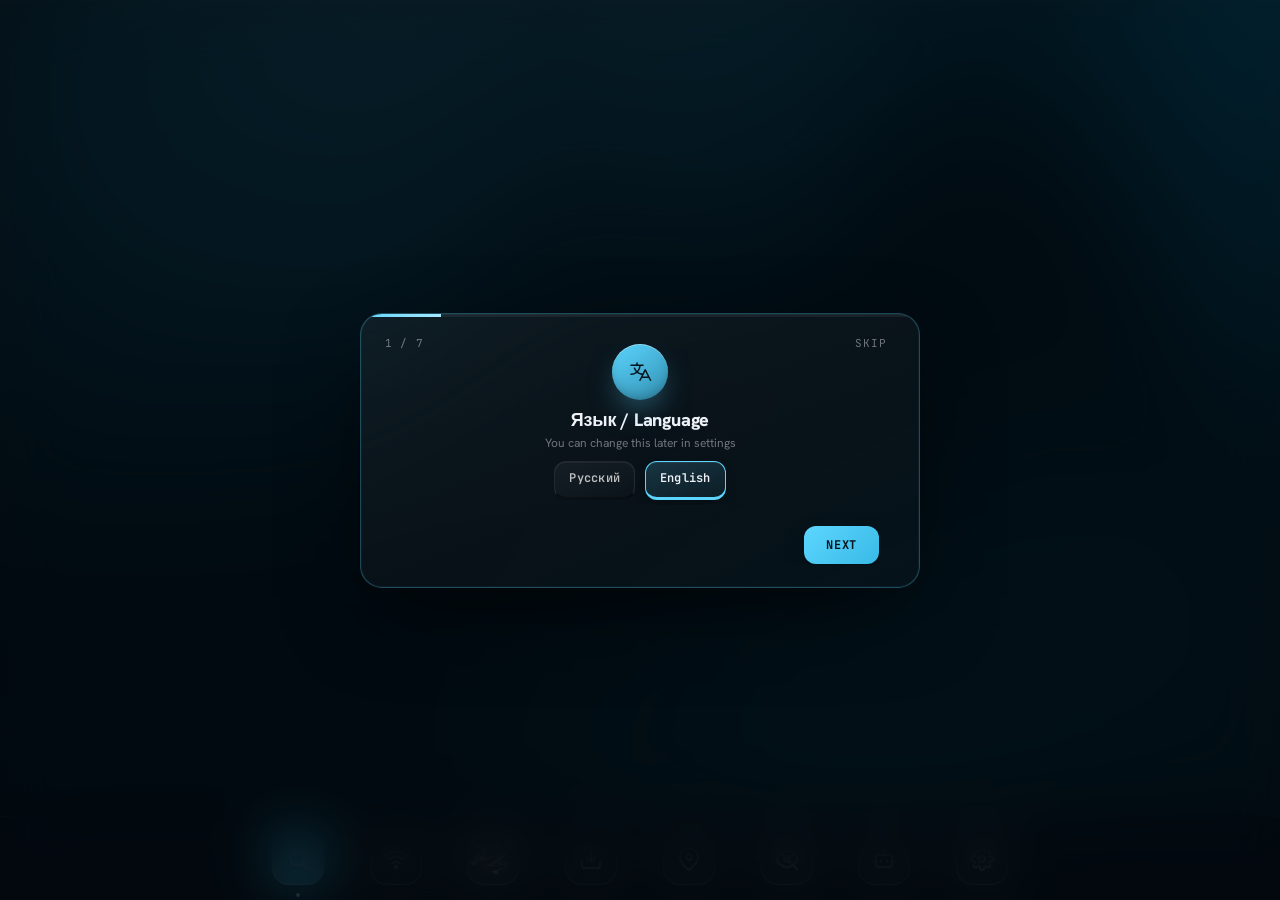
==== commit 1b7ddfef: "Fix clipped AI-language dropdown and dead Background preview canvas - Settings background preview ca" ====
--- a/index.html
+++ b/index.html
@@ -108,6 +108,14 @@
 .asst-dd.open .asst-dd-trigger svg{transform:rotate(180deg)}
 .asst-dd-menu{position:absolute;top:calc(100% + 6px);left:0;min-width:100%;background:rgba(22,42,58,.92);backdrop-filter:blur(20px);-webkit-backdrop-filter:blur(20px);border:1px solid rgba(92,214,255,.16);border-radius:var(--r2);padding:4px;box-shadow:0 12px 28px -8px rgba(0,0,0,.45);z-index:20;opacity:0;visibility:hidden;transform:translateY(-4px) scale(.98);transform-origin:top left;transition:opacity .16s var(--ease-out),transform .16s var(--ease-out),visibility 0s linear .16s}
 .asst-dd.open .asst-dd-menu{opacity:1;visibility:visible;transform:translateY(0) scale(1);transition:opacity .16s var(--ease-out),transform .16s var(--ease-out),visibility 0s}
+/* Any ancestor with overflow:hidden (e.g. .settings-card, clipped for its
+   own rounded corners) clips a menu that opens downward near its bottom
+   edge — invisible, and clicks fall through to whatever real content sits
+   underneath. asstDdToggle measures available space and adds this class
+   to flip the menu upward instead when there isn't room below. */
+.asst-dd.drop-up .asst-dd-menu{top:auto;bottom:calc(100% + 6px);transform-origin:bottom left;transform:translateY(4px) scale(.98)}
+.asst-dd.drop-up.open .asst-dd-menu{transform:translateY(0) scale(1)}
+.asst-dd-sessions.drop-up .asst-dd-menu{transform-origin:bottom right}
 .asst-dd-opt{padding:7px 12px;border-radius:calc(var(--r2) - 4px);font-family:'JetBrains Mono',monospace;font-size:10.5px;font-weight:700;letter-spacing:.05em;text-transform:uppercase;color:var(--t2);white-space:nowrap;cursor:pointer;transition:background .12s var(--ease-out),color .12s var(--ease-out)}
 .asst-dd-opt:hover{background:rgba(255,255,255,.06);color:var(--t1)}
 .asst-dd-opt.selected{background:rgba(92,214,255,.14);color:var(--a)}
@@ -3611,15 +3619,9 @@
       <span id="s-keys-privacy-note" style="font-size:11.5px;line-height:1.5;color:var(--t2)">Keys are stored locally on this device and never leave it.</span>
     </div>
     <div class="setting-row"><div class="setting-label" id="s-ai-lang-label">AI Response Language</div>
-      <div class="asst-dd" id="s-ai-lang-dd" data-onchange="setAiLang">
-        <button class="asst-dd-trigger" onclick="asstDdToggle('s-ai-lang-dd')">
-          <span class="asst-dd-label">Русский</span>
-          <svg viewBox="0 0 24 24" fill="none" stroke="currentColor" stroke-width="2" stroke-linecap="round" stroke-linejoin="round"><polyline points="6 9 12 15 18 9"/></svg>
-        </button>
-        <div class="asst-dd-menu">
-          <div class="asst-dd-opt selected" data-val="ru" onclick="asstDdChoose('s-ai-lang-dd',this)">Русский</div>
-          <div class="asst-dd-opt" data-val="en" onclick="asstDdChoose('s-ai-lang-dd',this)">English</div>
-        </div>
+      <div class="ui-lang-switch">
+        <button class="ui-lang-btn" id="s-ai-lang-ru" onclick="setAiLang('ru')">Русский</button>
+        <button class="ui-lang-btn" id="s-ai-lang-en" onclick="setAiLang('en')">English</button>
       </div>
     </div>
       </div>
@@ -3958,7 +3960,15 @@
 function setAiLang(lang){
   localStorage.setItem('kiki_ai_lang', lang);
   asstDdSync('geo-ai-lang-dd', lang);
-  asstDdSync('s-ai-lang-dd', lang);
+  // Was a dropdown (.asst-dd) synced via asstDdSync — opening downward,
+  // it sat right above the .settings-card's overflow:hidden bottom edge
+  // (this row is near the end of the AI & API Keys tab), which clipped
+  // it to near-invisible and let clicks fall through onto the "Run setup
+  // again" button underneath. Same seg-switch pattern as Interface
+  // Language (#ui-lang-ru/#ui-lang-en) sidesteps the clipping entirely.
+  var ruBtn = document.getElementById('s-ai-lang-ru'), enBtn = document.getElementById('s-ai-lang-en');
+  if(ruBtn) ruBtn.classList.toggle('active', lang === 'ru');
+  if(enBtn) enBtn.classList.toggle('active', lang === 'en');
 }
 setAiLang(localStorage.getItem('kiki_ai_lang') || 'ru');
 function setDockLang(lang){
@@ -5476,7 +5486,24 @@
   var dd = document.getElementById(id);
   var wasOpen = dd.classList.contains('open');
   document.querySelectorAll('.asst-dd.open').forEach(function(d){ d.classList.remove('open'); });
-  if(!wasOpen) dd.classList.add('open');
+  if(wasOpen) return;
+  dd.classList.add('open');
+  // Find the nearest clipping ancestor (overflow hidden/auto/scroll on
+  // either axis) — that's the real boundary a downward menu can get cut
+  // off by, not necessarily the viewport. .settings-card is exactly this:
+  // overflow:hidden for its own rounded corners, unrelated to dropdowns,
+  // but it silently clips any menu that opens near its bottom edge.
+  var clipEl = dd.parentElement;
+  while(clipEl && clipEl !== document.body){
+    var cs = getComputedStyle(clipEl);
+    if(cs.overflowY !== 'visible' || cs.overflowX !== 'visible') break;
+    clipEl = clipEl.parentElement;
+  }
+  var clipBottom = (clipEl && clipEl !== document.body) ? clipEl.getBoundingClientRect().bottom : window.innerHeight;
+  var menu = dd.querySelector('.asst-dd-menu');
+  var triggerRect = dd.getBoundingClientRect();
+  var menuHeight = menu ? menu.offsetHeight : 0;
+  dd.classList.toggle('drop-up', triggerRect.bottom + 6 + menuHeight > clipBottom);
 }
 function asstDdSync(id, val){
   var dd = document.getElementById(id);
@@ -6213,6 +6240,18 @@
     var body = document.getElementById('settings-section-' + cat);
     if(body) body.querySelectorAll('input[type=range].ur-range').forEach(urUpdateTrack);
   });
+  // previewBgPreset() no-ops itself (canvas.offsetParent===null) whenever
+  // it's called while the Background section is display:none — including
+  // the one-time call at page load, since the default category on first
+  // paint usually isn't 'background'. Nothing ever retried it, so the
+  // preview canvas stayed permanently blank unless the user happened to
+  // click a preset swatch (which calls previewBgPreset itself). Fire it
+  // again now that the section is actually visible.
+  if(cat === 'background' && window.previewBgPreset){
+    requestAnimationFrame(function(){
+      window.previewBgPreset(localStorage.getItem('kiki_bg_preset') || 'aurora');
+    });
+  }
 }
 function setSettingsCategory(cat, instant){
   // Function-local, not module-level — this runs at page load via
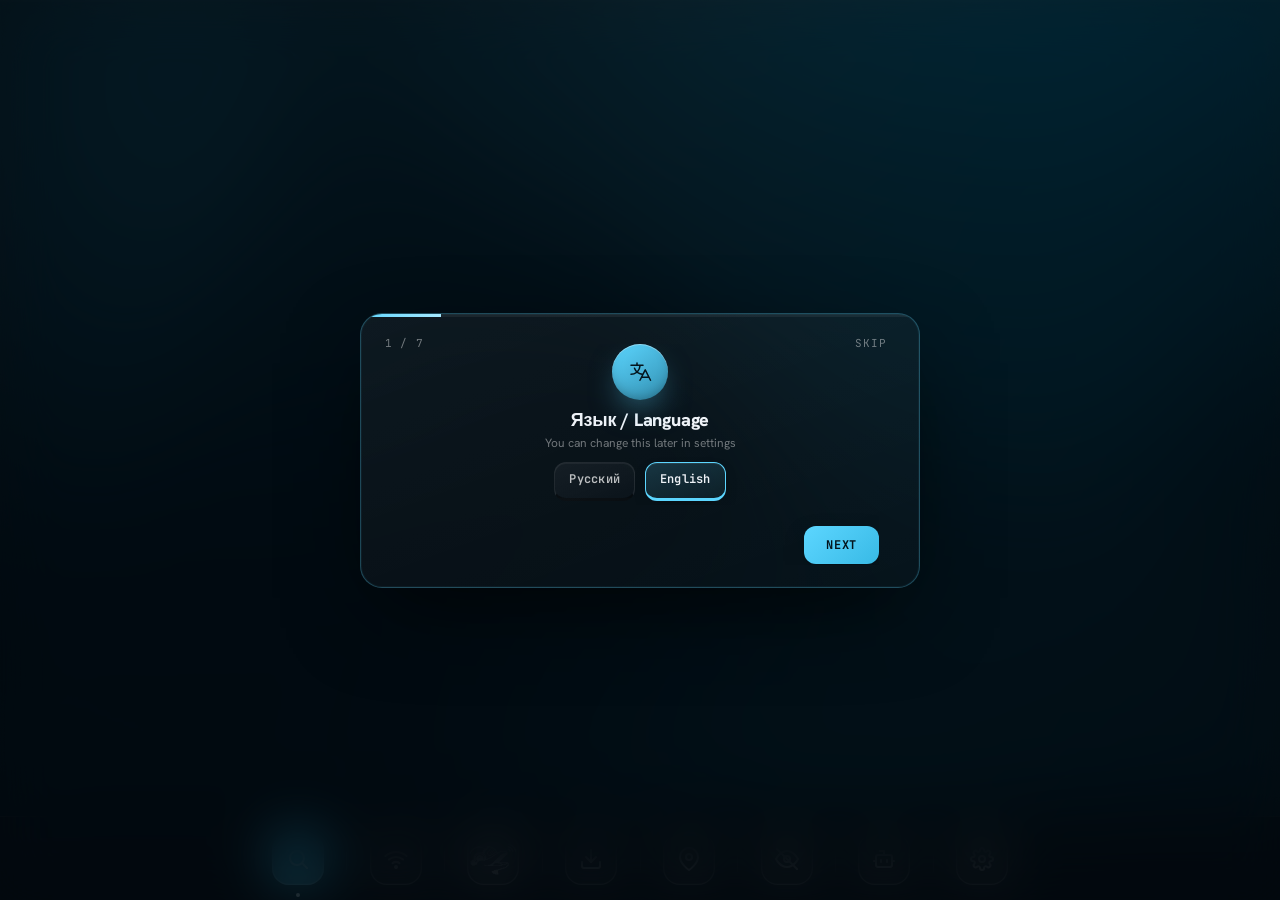
==== commit 94c3cdae: "Settings category row: explicit justify-content:center flex row filling exactly its parent's content" ====
--- a/index.html
+++ b/index.html
@@ -640,7 +640,7 @@
    --tab-dir (1 = moving right through the icon row, -1 = moving left). */
 .settings-section.leaving{opacity:0;transform:translateX(calc(var(--tab-dir, 1) * -10px))}
 .settings-section.entering{opacity:0;transform:translateX(calc(var(--tab-dir, 1) * 10px))}
-.settings-cats{display:flex;gap:8px;flex-wrap:wrap;margin-bottom:24px;padding-bottom:20px;border-bottom:1px solid var(--g-bd2)}
+.settings-cats{display:flex;justify-content:center;gap:8px;flex-wrap:wrap;margin-bottom:24px;padding-bottom:20px;border-bottom:1px solid var(--g-bd2)}
 .settings-cat-btn{width:44px;height:44px;flex-shrink:0;border-radius:12px;display:flex;align-items:center;justify-content:center;background:var(--g-bg);border:1px solid var(--g-bd);color:var(--t3);cursor:pointer;transition:background .18s var(--ease-out),border-color .18s var(--ease-out),color .18s var(--ease-out)}
 .settings-cat-btn svg{width:20px;height:20px;flex-shrink:0}
 /* Bounding-box-centered isn't the same as optically centered: the filled
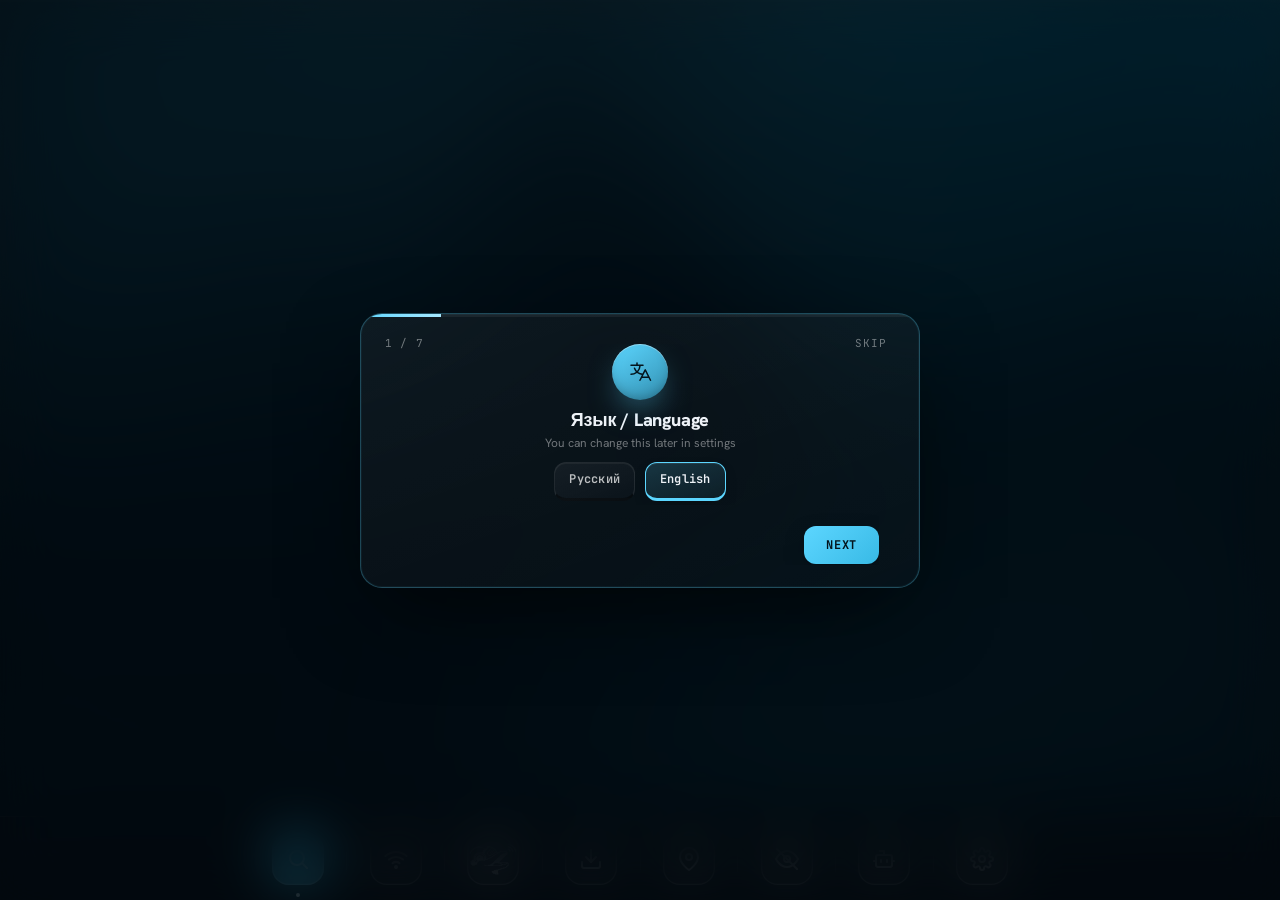
==== commit 5ef1ee14: "Fix Settings card horizontally jumping between tabs #panel-settings is overflow:auto — tabs whose co" ====
--- a/index.html
+++ b/index.html
@@ -55,7 +55,7 @@
 .panel.leaving{opacity:0;pointer-events:none;transform:scale(.94) translateY(12px);transition:opacity .28s cubic-bezier(.4,0,1,1),transform .28s cubic-bezier(.4,0,1,1)}
 #panel-osint,#panel-hc,#panel-assistant{overflow:hidden;inset:10px;border-radius:var(--r)}
 #panel-dl{align-items:center;justify-content:center;overflow:auto;padding-top:40px;padding-bottom:120px}
-#panel-settings{display:block;overflow:auto;padding-top:40px;padding-bottom:120px}
+#panel-settings{display:block;overflow:auto;scrollbar-gutter:stable;padding-top:40px;padding-bottom:120px}
 #panel-settings .settings-card{margin:0 auto}
 #panel-geoint{display:block;overflow-y:auto;overflow-x:hidden;padding-top:40px;padding-bottom:120px}
 /* These are the only panels that actually scroll — default OS scrollbar
